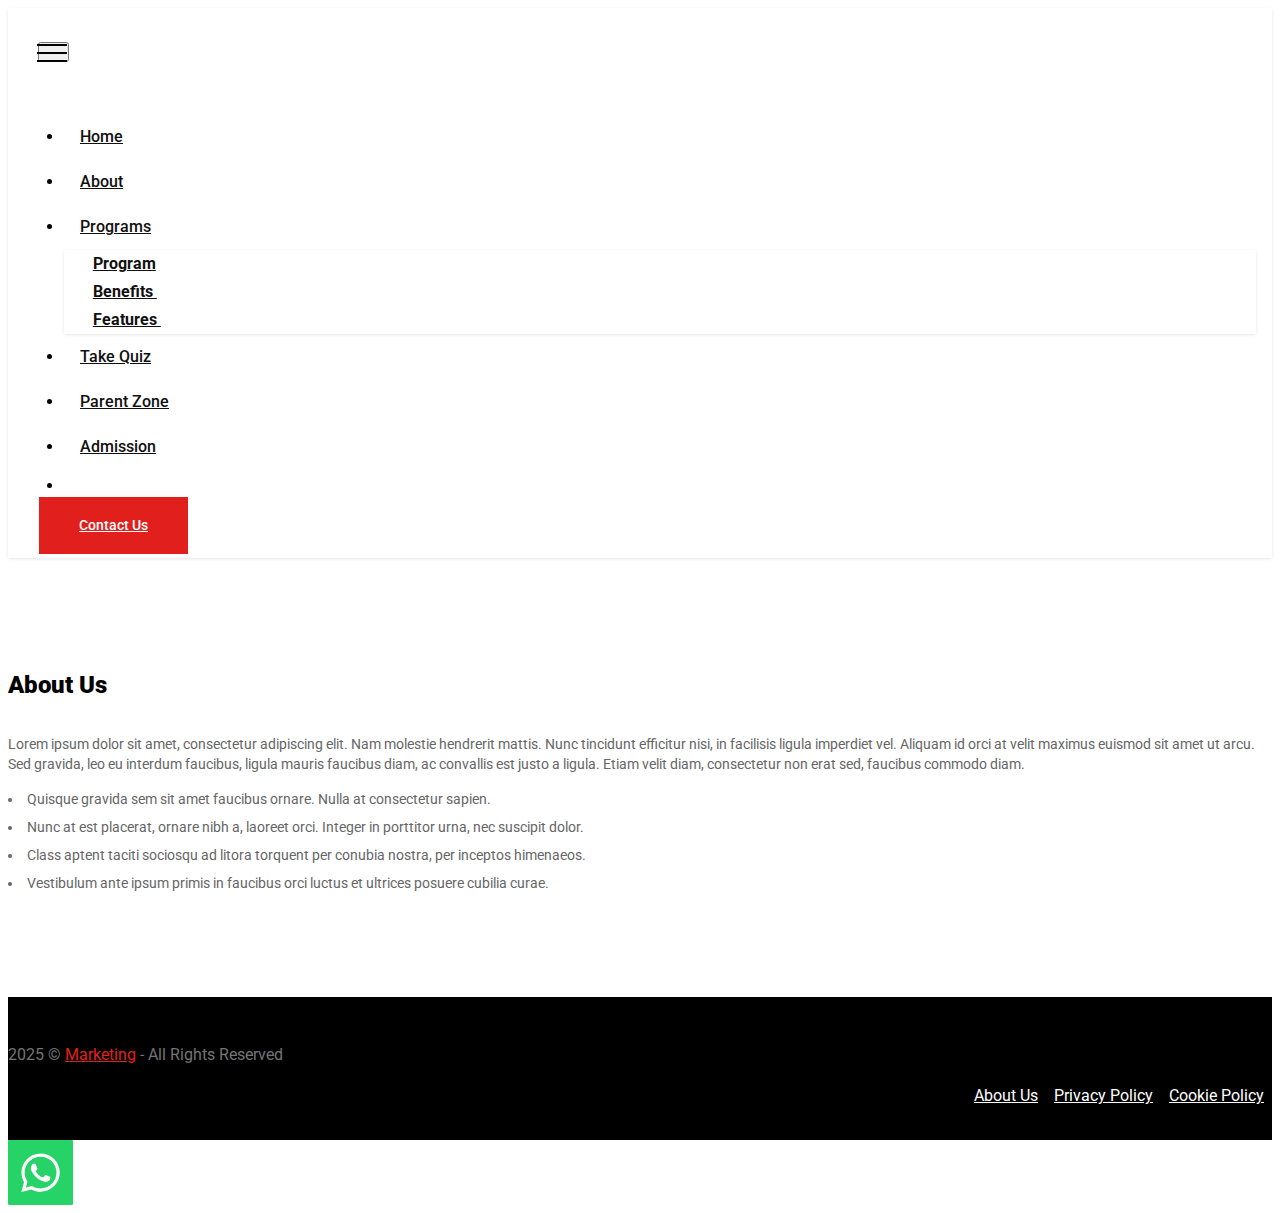
==== about.html @ 4c16ec76 "Add files via upload" ====
<!DOCTYPE html>
<html  >
<head>
  
  <meta charset="UTF-8">
  <meta http-equiv="X-UA-Compatible" content="IE=edge">
  
  <meta name="viewport" content="width=device-width, initial-scale=1, minimum-scale=1">
  <link rel="shortcut icon" href="assets/images/final-removebg-preview-524x77.png" type="image/x-icon">
  <meta name="description" content="">
  
  
  <title>About Us</title>
  <link rel="stylesheet" href="assets/tether/tether.min.css">
  <link rel="stylesheet" href="assets/bootstrap/css/bootstrap.min.css">
  <link rel="stylesheet" href="assets/bootstrap/css/bootstrap-grid.min.css">
  <link rel="stylesheet" href="assets/bootstrap/css/bootstrap-reboot.min.css">
  <link rel="stylesheet" href="assets/chatbutton/floating-wpp.css">
  <link rel="stylesheet" href="assets/dropdown/css/style.css">
  <link rel="stylesheet" href="assets/socicon/css/styles.css">
  <link rel="stylesheet" href="assets/theme/css/style.css">
  <link rel="preload" href="https://fonts.googleapis.com/css?family=Roboto:100,100i,300,300i,400,400i,500,500i,700,700i,900,900i&display=swap" as="style" onload="this.onload=null;this.rel='stylesheet'">
  <noscript><link rel="stylesheet" href="https://fonts.googleapis.com/css?family=Roboto:100,100i,300,300i,400,400i,500,500i,700,700i,900,900i&display=swap"></noscript>
  <link rel="preload" as="style" href="assets/mobirise/css/mbr-additional.css"><link rel="stylesheet" href="assets/mobirise/css/mbr-additional.css" type="text/css">
  
  
  
  

</head>
<body>
  
  <section class="menu menu1 cid-sQQaPU52h4" once="menu" id="menu1-y">
    

    <nav class="navbar navbar-dropdown navbar-expand-lg">
        <div class="container-fluid">
            <div class="navbar-brand">
                <span class="navbar-logo">
                    <a href="index.html#header1-w">
                        <img alt="" src="[data-uri]" style="height: 3rem;" loading="lazy" class="lazyload" data-src="assets/images/final-removebg-preview-524x77.png">
                    </a>
                </span>
                
            </div>
            <button aria-controls="navbarNavAltMarkup" aria-expanded="false" aria-label="Toggle navigation" class="navbar-toggler" data-target="#navbarSupportedContent" data-toggle="collapse" type="button">
                <div class="hamburger">
                    <span></span> <span></span> <span></span> <span></span>
                </div>
            </button>
            <div class="collapse navbar-collapse" id="navbarSupportedContent">
                <ul class="navbar-nav nav-dropdown nav-right" data-app-modern-menu="true"><li class="nav-item">
                        <a aria-expanded="false" class="nav-link link text-black text-primary display-7" href="index.html#header1-w">Home</a>
                    </li>
                    <li class="nav-item">
                        <a aria-expanded="false" class="nav-link link text-black text-primary display-7" href="about.html#content03-5">About</a>
                    </li>
                    <li class="nav-item dropdown">
                        <a aria-expanded="false" class="nav-link link text-black dropdown-toggle display-7" href="#" data-toggle="dropdown-submenu">Programs</a><div class="dropdown-menu"><a aria-expanded="false" class="text-black dropdown-item text-primary display-7" href="programms.html#features010-r">Program</a><a aria-expanded="false" class="text-black dropdown-item text-primary display-7" href="benefits.html#features6-s">Benefits&nbsp;</a><a aria-expanded="false" class="text-black dropdown-item text-primary display-7" href="Features.html#article9-x">Features&nbsp;</a></div>
                    </li>
                    <li class="nav-item">
                        <a aria-expanded="false" class="nav-link link text-black text-primary display-7" href="parent.html#mbr-popup-13">Take Quiz</a>
                    </li><li class="nav-item"><a aria-expanded="false" class="nav-link link text-black text-primary display-7" href="parent.html#formbuilder-z">Parent Zone</a></li><li class="nav-item"><a aria-expanded="false" class="nav-link link text-black text-primary display-7" href="admission.html#formbuilder-10">Admission</a></li><li class="nav-item"><a aria-expanded="false" class="nav-link link text-black display-7" href="#"></a></li></ul>
                <div class="mbr-buttons"><a class="btn btn-primary display-4" type="submit" href="contact.html#contacts01-9">Contact Us</a></div>
                
            </div>
        </div>
    </nav>
</section>

<section data-bs-version="5.1" class="article3 cid-sQPTf7HBDM" id="content03-5">
    
    <div class="container">
        <div class="row justify-content-center">
            <div class="col-md-12 col-lg-12">
                
                <h4 class="mbr-section-subtitle align-left mbr-fonts-style mb-4 display-5"><strong>About Us</strong></h4>
                <p class="mbr-text align-left mbr-fonts-style pb-3 display-4">
                    Lorem ipsum dolor sit amet, consectetur adipiscing elit. Nam molestie hendrerit mattis. Nunc
                    tincidunt efficitur nisi, in facilisis ligula imperdiet vel. Aliquam id orci at velit maximus
                    euismod sit amet ut arcu. Sed gravida, leo eu interdum faucibus, ligula mauris faucibus diam, ac
                    convallis est justo a ligula. Etiam velit diam, consectetur non erat sed, faucibus commodo diam.</p>
                <ul class="list align-left mbr-fonts-style display-4">
                    <li>Quisque gravida sem sit amet faucibus ornare. Nulla at consectetur sapien. </li>
                    <li>Nunc at est placerat, ornare nibh a, laoreet orci. Integer in porttitor urna, nec suscipit
                        dolor.</li>
                    <li> Class aptent taciti sociosqu ad litora torquent per conubia nostra, per inceptos himenaeos.
                    </li>
                    <li>Vestibulum ante ipsum primis in faucibus orci luctus et ultrices posuere cubilia curae.</li>
                </ul>
            </div>
        </div>
    </div>
</section>

<section class="footer1 studiom4_footer1 cid-sQQ591BFmH" once="footers" id="footer1-v">

	

	

	<div class="container">
		<div class="row">
			<div class="media-container-row mbr-white col-lg-12">
				<div class="row-copirayt col-sm-12 col-md-12 col-lg-6">
					<p class="mbr-text mb-0 mbr-fonts-style mbr-white align-left display-7">
						2025 © <a href="" class="link mbr-white">Marketing</a> - All Rights Reserved
					</p>
				</div>
				<div class="row-links col-md-12 col-lg-6">
					<ul class="foot-menu">
						
						
						
						
						
					<li class="foot-menu-item mbr-fonts-style display-7">
							<a class="text-white" href="#" target="_blank">About Us</a>
						</li><li class="foot-menu-item mbr-fonts-style display-7">
							<a class="text-white" href="#" target="_blank">Privacy Policy
							</a>
						</li><li class="foot-menu-item mbr-fonts-style display-7">
							<a class="text-white" href="#" target="_blank">Cookie Policy</a>
						</li></ul>
				</div>
			</div>
		</div>
	</div>
</section>


<script src="assets/web/assets/jquery/jquery.min.js"></script>
  <script src="assets/popper/popper.min.js"></script>
  <script src="assets/tether/tether.min.js"></script>
  <script src="assets/bootstrap/js/bootstrap.min.js"></script>
  <script src="assets/smoothscroll/smooth-scroll.js"></script>
  <script src="assets/chatbutton/floating-wpp.js"></script>
  <script src="assets/chatbutton/script.js"></script>
  <script src="assets/dropdown/js/nav-dropdown.js"></script>
  <script src="assets/dropdown/js/navbar-dropdown.js"></script>
  <script src="assets/touchswipe/jquery.touch-swipe.min.js"></script>
  <script src="assets/theme/js/script.js"></script>
  
  
  

<script>"use strict";if("loading"in HTMLImageElement.prototype){document.querySelectorAll('img[loading="lazy"],iframe[loading="lazy"]').forEach(e=>{e.src=e.dataset.src,e.style.paddingTop=100*e.getAttribute("data-aspectratio")+"%",e.style.height=0,e.onload=function(){e.removeAttribute("style")}})}else{const e=document.createElement("script");e.src="https://cdnjs.cloudflare.com/ajax/libs/lazysizes/5.1.2/lazysizes.min.js",document.body.appendChild(e)}</script>
<div id="chatbutton-wa" data-phone="+919112030025" data-showpopup="true" data-headertitle="👋 Chat with us on WhatsApp!" data-popupmessage="Hi!👋

Type a message here. It will go straight to our phone! 🔥

Ingenious TLA Team" data-placeholder="Type here" data-position="left" data-headercolor="#39847a" data-backgroundcolor="#e5ddd5" data-autoopentimeout="3" data-size="65px"><div class="floating-wpp-button" style="width: 65px; height: 65px;"><div class="floating-wpp-button-image"><!--?xml version="1.0" encoding="UTF-8" standalone="no"?--><svg xmlns="http://www.w3.org/2000/svg" xmlns:xlink="http://www.w3.org/1999/xlink" style="isolation:isolate" viewBox="0 0 800 800" width="65" height="65"><defs><clipPath id="_clipPath_A3g8G5hPEGG2L0B6hFCxamU4cc8rfqzQ"><rect width="800" height="800"></rect></clipPath></defs><g clip-path="url(#_clipPath_A3g8G5hPEGG2L0B6hFCxamU4cc8rfqzQ)"><g><path d=" M 787.59 800 L 12.41 800 C 5.556 800 0 793.332 0 785.108 L 0 14.892 C 0 6.667 5.556 0 12.41 0 L 787.59 0 C 794.444 0 800 6.667 800 14.892 L 800 785.108 C 800 793.332 794.444 800 787.59 800 Z " fill="rgb(37,211,102)"></path></g><g><path d=" M 508.558 450.429 C 502.67 447.483 473.723 433.24 468.325 431.273 C 462.929 429.308 459.003 428.328 455.078 434.22 C 451.153 440.114 439.869 453.377 436.434 457.307 C 433 461.236 429.565 461.729 423.677 458.78 C 417.79 455.834 398.818 449.617 376.328 429.556 C 358.825 413.943 347.008 394.663 343.574 388.768 C 340.139 382.873 343.207 379.687 346.155 376.752 C 348.804 374.113 352.044 369.874 354.987 366.436 C 357.931 362.999 358.912 360.541 360.875 356.614 C 362.837 352.683 361.857 349.246 360.383 346.299 C 358.912 343.352 347.136 314.369 342.231 302.579 C 337.451 291.099 332.597 292.654 328.983 292.472 C 325.552 292.301 321.622 292.265 317.698 292.265 C 313.773 292.265 307.394 293.739 301.996 299.632 C 296.6 305.527 281.389 319.772 281.389 348.752 C 281.389 377.735 302.487 405.731 305.431 409.661 C 308.376 413.592 346.949 473.062 406.015 498.566 C 420.062 504.634 431.03 508.256 439.581 510.969 C 453.685 515.451 466.521 514.818 476.666 513.302 C 487.978 511.613 511.502 499.06 516.409 485.307 C 521.315 471.55 521.315 459.762 519.842 457.307 C 518.371 454.851 514.446 453.377 508.558 450.429 Z  M 401.126 597.117 L 401.047 597.117 C 365.902 597.104 331.431 587.661 301.36 569.817 L 294.208 565.572 L 220.08 585.017 L 239.866 512.743 L 235.21 505.332 C 215.604 474.149 205.248 438.108 205.264 401.1 C 205.307 293.113 293.17 205.257 401.204 205.257 C 453.518 205.275 502.693 225.674 539.673 262.696 C 576.651 299.716 597.004 348.925 596.983 401.258 C 596.939 509.254 509.078 597.117 401.126 597.117 Z  M 567.816 234.565 C 523.327 190.024 464.161 165.484 401.124 165.458 C 271.24 165.458 165.529 271.161 165.477 401.085 C 165.46 442.617 176.311 483.154 196.932 518.892 L 163.502 641 L 288.421 608.232 C 322.839 627.005 361.591 636.901 401.03 636.913 L 401.126 636.913 L 401.127 636.913 C 530.998 636.913 636.717 531.2 636.77 401.274 C 636.794 338.309 612.306 279.105 567.816 234.565" fill-rule="evenodd" fill="rgb(255,255,255)"></path></g></g></svg></div></div></div>
 </body>
</html>
---- assets/mobirise/css/mbr-additional.css ----
body {
  font-family: Roboto;
}
.display-1 {
  font-family: 'Roboto', sans-serif;
  font-size: 4.9rem;
  font-weight: 800;
  letter-spacing: -2px;
}
.display-1 > .mbr-iconfont {
  font-size: 7.84rem;
}
.display-2 {
  font-family: 'Roboto', sans-serif;
  font-size: 3rem;
  line-height: 1.2;
  font-weight: 700;
}
.display-2 > .mbr-iconfont {
  font-size: 4.8rem;
}
.display-4 {
  font-family: 'Roboto', sans-serif;
  font-size: 0.9rem;
  line-height: 1.4;
  font-weight: 400;
}
.display-4 > .mbr-iconfont {
  font-size: 1.44rem;
}
.display-5 {
  font-family: 'Roboto', sans-serif;
  font-size: 1.5rem;
  line-height: 1.4;
}
.display-5 > .mbr-iconfont {
  font-size: 2.4rem;
}
.display-7 {
  font-family: 'Roboto', sans-serif;
  font-size: 1rem;
  line-height: 1.5;
}
.display-7 > .mbr-iconfont {
  font-size: 1.6rem;
}
/* ---- Fluid typography for mobile devices ---- */
/* 1.4 - font scale ratio ( bootstrap == 1.42857 ) */
/* 100vw - current viewport width */
/* (48 - 20)  48 == 48rem == 768px, 20 == 20rem == 320px(minimal supported viewport) */
/* 0.65 - min scale variable, may vary */
@media (max-width: 768px) {
  .display-1 {
    font-size: 3.92rem;
    font-size: calc( 2.365rem + (4.9 - 2.365) * ((100vw - 20rem) / (48 - 20)));
    line-height: calc( 1.4 * (2.365rem + (4.9 - 2.365) * ((100vw - 20rem) / (48 - 20))));
  }
  .display-2 {
    font-size: 2.4rem;
    font-size: calc( 1.7rem + (3 - 1.7) * ((100vw - 20rem) / (48 - 20)));
    line-height: calc( 1.4 * (1.7rem + (3 - 1.7) * ((100vw - 20rem) / (48 - 20))));
  }
  .display-4 {
    font-size: 0.72rem;
    font-size: calc( 0.965rem + (0.9 - 0.965) * ((100vw - 20rem) / (48 - 20)));
    line-height: calc( 1.4 * (0.965rem + (0.9 - 0.965) * ((100vw - 20rem) / (48 - 20))));
  }
  .display-5 {
    font-size: 1.2rem;
    font-size: calc( 1.175rem + (1.5 - 1.175) * ((100vw - 20rem) / (48 - 20)));
    line-height: calc( 1.4 * (1.175rem + (1.5 - 1.175) * ((100vw - 20rem) / (48 - 20))));
  }
}
/* Buttons */
.btn {
  padding: 1.25rem 2.5rem;
  border-radius: 0px;
}
.btn-sm {
  padding: 0.6rem 1.5rem;
  border-radius: 0px;
}
.btn-md {
  padding: 1rem 2.6rem;
  border-radius: 0px;
}
.btn-lg {
  padding: 1.2rem 3.2rem;
  border-radius: 6px;
}
.bg-primary {
  background-color: #e1201d !important;
}
.bg-success {
  background-color: #f7ed4a !important;
}
.bg-info {
  background-color: #82786e !important;
}
.bg-warning {
  background-color: #879a9f !important;
}
.bg-danger {
  background-color: #ff497c !important;
}
.btn-primary,
.btn-primary:active {
  background-color: #e1201d !important;
  border-color: #e1201d !important;
  color: #ffffff !important;
}
.btn-primary:hover,
.btn-primary:focus,
.btn-primary.focus,
.btn-primary.active {
  color: #ffffff !important;
  background-color: #9d1614 !important;
  border-color: #9d1614 !important;
}
.btn-primary.disabled,
.btn-primary:disabled {
  color: #ffffff !important;
  background-color: #9d1614 !important;
  border-color: #9d1614 !important;
}
.btn-secondary,
.btn-secondary:active {
  background-color: #7e7e7e !important;
  border-color: #7e7e7e !important;
  color: #ffffff !important;
}
.btn-secondary:hover,
.btn-secondary:focus,
.btn-secondary.focus,
.btn-secondary.active {
  color: #ffffff !important;
  background-color: #585858 !important;
  border-color: #585858 !important;
}
.btn-secondary.disabled,
.btn-secondary:disabled {
  color: #ffffff !important;
  background-color: #585858 !important;
  border-color: #585858 !important;
}
.btn-info,
.btn-info:active {
  background-color: #82786e !important;
  border-color: #82786e !important;
  color: #ffffff !important;
}
.btn-info:hover,
.btn-info:focus,
.btn-info.focus,
.btn-info.active {
  color: #ffffff !important;
  background-color: #59524b !important;
  border-color: #59524b !important;
}
.btn-info.disabled,
.btn-info:disabled {
  color: #ffffff !important;
  background-color: #59524b !important;
  border-color: #59524b !important;
}
.btn-success,
.btn-success:active {
  background-color: #f7ed4a !important;
  border-color: #f7ed4a !important;
  color: #3f3c03 !important;
}
.btn-success:hover,
.btn-success:focus,
.btn-success.focus,
.btn-success.active {
  color: #3f3c03 !important;
  background-color: #eadd0a !important;
  border-color: #eadd0a !important;
}
.btn-success.disabled,
.btn-success:disabled {
  color: #3f3c03 !important;
  background-color: #eadd0a !important;
  border-color: #eadd0a !important;
}
.btn-warning,
.btn-warning:active {
  background-color: #879a9f !important;
  border-color: #879a9f !important;
  color: #ffffff !important;
}
.btn-warning:hover,
.btn-warning:focus,
.btn-warning.focus,
.btn-warning.active {
  color: #ffffff !important;
  background-color: #617479 !important;
  border-color: #617479 !important;
}
.btn-warning.disabled,
.btn-warning:disabled {
  color: #ffffff !important;
  background-color: #617479 !important;
  border-color: #617479 !important;
}
.btn-danger,
.btn-danger:active {
  background-color: #ff497c !important;
  border-color: #ff497c !important;
  color: #ffffff !important;
}
.btn-danger:hover,
.btn-danger:focus,
.btn-danger.focus,
.btn-danger.active {
  color: #ffffff !important;
  background-color: #fb0046 !important;
  border-color: #fb0046 !important;
}
.btn-danger.disabled,
.btn-danger:disabled {
  color: #ffffff !important;
  background-color: #fb0046 !important;
  border-color: #fb0046 !important;
}
.btn-white {
  color: #333333 !important;
}
.btn-white,
.btn-white:active {
  background-color: #ffffff !important;
  border-color: #ffffff !important;
  color: #808080 !important;
}
.btn-white:hover,
.btn-white:focus,
.btn-white.focus,
.btn-white.active {
  color: #808080 !important;
  background-color: #d9d9d9 !important;
  border-color: #d9d9d9 !important;
}
.btn-white.disabled,
.btn-white:disabled {
  color: #808080 !important;
  background-color: #d9d9d9 !important;
  border-color: #d9d9d9 !important;
}
.btn-black,
.btn-black:active {
  background-color: #333333 !important;
  border-color: #333333 !important;
  color: #ffffff !important;
}
.btn-black:hover,
.btn-black:focus,
.btn-black.focus,
.btn-black.active {
  color: #ffffff !important;
  background-color: #0d0d0d !important;
  border-color: #0d0d0d !important;
}
.btn-black.disabled,
.btn-black:disabled {
  color: #ffffff !important;
  background-color: #0d0d0d !important;
  border-color: #0d0d0d !important;
}
.btn-primary-outline,
.btn-primary-outline:active {
  background: none;
  border-color: #871311;
  color: #871311;
}
.btn-primary-outline:hover,
.btn-primary-outline:focus,
.btn-primary-outline.focus,
.btn-primary-outline.active {
  color: #ffffff;
  background-color: #e1201d;
  border-color: #e1201d;
}
.btn-primary-outline.disabled,
.btn-primary-outline:disabled {
  color: #ffffff !important;
  background-color: #e1201d !important;
  border-color: #e1201d !important;
}
.btn-secondary-outline,
.btn-secondary-outline:active {
  background: none;
  border-color: #4b4b4b;
  color: #4b4b4b;
}
.btn-secondary-outline:hover,
.btn-secondary-outline:focus,
.btn-secondary-outline.focus,
.btn-secondary-outline.active {
  color: #ffffff;
  background-color: #7e7e7e;
  border-color: #7e7e7e;
}
.btn-secondary-outline.disabled,
.btn-secondary-outline:disabled {
  color: #ffffff !important;
  background-color: #7e7e7e !important;
  border-color: #7e7e7e !important;
}
.btn-info-outline,
.btn-info-outline:active {
  background: none;
  border-color: #4b453f;
  color: #4b453f;
}
.btn-info-outline:hover,
.btn-info-outline:focus,
.btn-info-outline.focus,
.btn-info-outline.active {
  color: #ffffff;
  background-color: #82786e;
  border-color: #82786e;
}
.btn-info-outline.disabled,
.btn-info-outline:disabled {
  color: #ffffff !important;
  background-color: #82786e !important;
  border-color: #82786e !important;
}
.btn-success-outline,
.btn-success-outline:active {
  background: none;
  border-color: #d2c609;
  color: #d2c609;
}
.btn-success-outline:hover,
.btn-success-outline:focus,
.btn-success-outline.focus,
.btn-success-outline.active {
  color: #3f3c03;
  background-color: #f7ed4a;
  border-color: #f7ed4a;
}
.btn-success-outline.disabled,
.btn-success-outline:disabled {
  color: #3f3c03 !important;
  background-color: #f7ed4a !important;
  border-color: #f7ed4a !important;
}
.btn-warning-outline,
.btn-warning-outline:active {
  background: none;
  border-color: #55666b;
  color: #55666b;
}
.btn-warning-outline:hover,
.btn-warning-outline:focus,
.btn-warning-outline.focus,
.btn-warning-outline.active {
  color: #ffffff;
  background-color: #879a9f;
  border-color: #879a9f;
}
.btn-warning-outline.disabled,
.btn-warning-outline:disabled {
  color: #ffffff !important;
  background-color: #879a9f !important;
  border-color: #879a9f !important;
}
.btn-danger-outline,
.btn-danger-outline:active {
  background: none;
  border-color: #e2003f;
  color: #e2003f;
}
.btn-danger-outline:hover,
.btn-danger-outline:focus,
.btn-danger-outline.focus,
.btn-danger-outline.active {
  color: #ffffff;
  background-color: #ff497c;
  border-color: #ff497c;
}
.btn-danger-outline.disabled,
.btn-danger-outline:disabled {
  color: #ffffff !important;
  background-color: #ff497c !important;
  border-color: #ff497c !important;
}
.btn-black-outline,
.btn-black-outline:active {
  background: none;
  border-color: #000000;
  color: #000000;
}
.btn-black-outline:hover,
.btn-black-outline:focus,
.btn-black-outline.focus,
.btn-black-outline.active {
  color: #ffffff;
  background-color: #333333;
  border-color: #333333;
}
.btn-black-outline.disabled,
.btn-black-outline:disabled {
  color: #ffffff !important;
  background-color: #333333 !important;
  border-color: #333333 !important;
}
.btn-white-outline,
.btn-white-outline:active,
.btn-white-outline.active {
  background: none;
  border-color: #ffffff;
  color: #ffffff;
}
.btn-white-outline:hover,
.btn-white-outline:focus,
.btn-white-outline.focus {
  color: #333333;
  background-color: #ffffff;
  border-color: #ffffff;
}
.text-primary {
  color: #e1201d !important;
}
.text-secondary {
  color: #7e7e7e !important;
}
.text-success {
  color: #f7ed4a !important;
}
.text-info {
  color: #82786e !important;
}
.text-warning {
  color: #879a9f !important;
}
.text-danger {
  color: #ff497c !important;
}
.text-white {
  color: #ffffff !important;
}
.text-black {
  color: #101010 !important;
}
a.text-primary:hover,
a.text-primary:focus {
  color: #871311 !important;
}
a.text-secondary:hover,
a.text-secondary:focus {
  color: #4b4b4b !important;
}
a.text-success:hover,
a.text-success:focus {
  color: #d2c609 !important;
}
a.text-info:hover,
a.text-info:focus {
  color: #4b453f !important;
}
a.text-warning:hover,
a.text-warning:focus {
  color: #55666b !important;
}
a.text-danger:hover,
a.text-danger:focus {
  color: #ff497c !important;
}
a.text-white:hover,
a.text-white:focus {
  color: #ffffff !important;
}
.alert-success {
  background-color: #70c770;
}
.alert-info {
  background-color: #82786e;
}
.alert-warning {
  background-color: #879a9f;
}
.alert-danger {
  background-color: #ff497c;
}
.mbr-section-btn a.btn:not(.btn-form):hover,
.mbr-section-btn a.btn:not(.btn-form):focus {
  box-shadow: none !important;
}
.mbr-gallery-filter li.active .btn {
  background-color: #e1201d;
  border-color: #e1201d;
  color: #ffffff;
}
.mbr-gallery-filter li.active .btn:focus {
  box-shadow: none;
}
a,
a:hover {
  color: #e1201d;
}
.mbr-plan-header.bg-primary .mbr-plan-subtitle,
.mbr-plan-header.bg-primary .mbr-plan-price-desc {
  color: #f9d2d1;
}
.mbr-plan-header.bg-success .mbr-plan-subtitle,
.mbr-plan-header.bg-success .mbr-plan-price-desc {
  color: #ffffff;
}
.mbr-plan-header.bg-info .mbr-plan-subtitle,
.mbr-plan-header.bg-info .mbr-plan-price-desc {
  color: #beb8b2;
}
.mbr-plan-header.bg-warning .mbr-plan-subtitle,
.mbr-plan-header.bg-warning .mbr-plan-price-desc {
  color: #ced6d8;
}
.mbr-plan-header.bg-danger .mbr-plan-subtitle,
.mbr-plan-header.bg-danger .mbr-plan-price-desc {
  color: #ffffff;
}
/* Scroll to top button*/
.scrollToTop_wraper {
  display: none;
}
.form-control {
  font-family: 'Roboto', sans-serif;
  font-size: 1rem;
  line-height: 1.5;
}
.form-control > .mbr-iconfont {
  font-size: 1.6rem;
}
blockquote {
  border-color: #e1201d;
}
/* Forms */
.mbr-form .btn {
  margin: .4rem 0;
}
.jq-selectbox li:hover,
.jq-selectbox li.selected {
  background-color: #e1201d;
  color: #ffffff;
}
.jq-selectbox .jq-selectbox__trigger-arrow,
.jq-number__spin.minus:after,
.jq-number__spin.plus:after {
  transition: 0.4s;
  border-top-color: gray !important;
  border-bottom-color: gray !important;
}
.jq-selectbox:hover .jq-selectbox__trigger-arrow,
.jq-number__spin.minus:hover:after,
.jq-number__spin.plus:hover:after {
  border-top-color: #e1201d;
  border-bottom-color: #e1201d;
}
.xdsoft_datetimepicker .xdsoft_calendar td.xdsoft_default,
.xdsoft_datetimepicker .xdsoft_calendar td.xdsoft_current,
.xdsoft_datetimepicker .xdsoft_timepicker .xdsoft_time_box > div > div.xdsoft_current {
  color: #ffffff !important;
  background-color: #e1201d !important;
  box-shadow: none !important;
}
.xdsoft_datetimepicker .xdsoft_calendar td:hover,
.xdsoft_datetimepicker .xdsoft_timepicker .xdsoft_time_box > div > div:hover {
  color: #ffffff !important;
  background: #7e7e7e !important;
  box-shadow: none !important;
}
.lazy-bg {
  background-image: none !important;
}
.lazy-placeholder:not(section),
.lazy-none {
  display: block;
  position: relative;
  padding-bottom: 56.25%;
  width: 100%;
  height: auto;
}
iframe.lazy-placeholder,
.lazy-placeholder:after {
  content: '';
  position: absolute;
  width: 200px;
  height: 200px;
  background: transparent no-repeat center;
  background-size: contain;
  top: 50%;
  left: 50%;
  transform: translateX(-50%) translateY(-50%);
  background-image: url("data:image/svg+xml;charset=UTF-8,%3csvg width='32' height='32' viewBox='0 0 64 64' xmlns='http://www.w3.org/2000/svg' stroke='%23e1201d' %3e%3cg fill='none' fill-rule='evenodd'%3e%3cg transform='translate(16 16)' stroke-width='2'%3e%3ccircle stroke-opacity='.5' cx='16' cy='16' r='16'/%3e%3cpath d='M32 16c0-9.94-8.06-16-16-16'%3e%3canimateTransform attributeName='transform' type='rotate' from='0 16 16' to='360 16 16' dur='1s' repeatCount='indefinite'/%3e%3c/path%3e%3c/g%3e%3c/g%3e%3c/svg%3e");
}
section.lazy-placeholder:after {
  opacity: 0.5;
}
hr {
  border: none;
  background-color: #ff497c;
  height: 3px;
  width: 72px;
  position: absolute;
  top: -3.5rem;
  display: inline-block;
}
.line-title {
  width: 40px;
  height: 2px;
  background-color: #ff497c;
  margin-bottom: 1.2rem;
  display: inline-block;
}
.line-title-big {
  width: 72px;
  height: 3px;
  background-color: #ff497c;
  margin-bottom: 2rem;
  display: inline-block;
}
.vertical-line:before {
  content: '';
  background-color: #ff497c;
  height: 60px;
  width: 2px;
  position: absolute;
  top: -30px;
  left: 50%;
}
.mbr-section-btn .btn-danger,
.btn-warning,
.btn-white,
.btn-black,
.btn-secondary,
.btn-primary,
.btn-info,
.btn-success {
  position: relative;
  background-color: #ffffff;
  transform: perspective(1px) translateZ(0);
  transition: all 0.3s ease-in-out !important;
}
.mbr-section-btn .btn::before {
  content: "";
  position: absolute;
  z-index: -1;
  top: 0;
  left: 0;
  right: 0;
  bottom: 0;
  transform: scaleX(0);
  transform-origin: 50% 0;
  transition-property: transform;
  transition: 0.6s;
  transition-timing-function: cubic-bezier(0.17, 0.67, 0, 1.01);
  transform-origin: 0% 50%;
}
.btn-white {
  color: #ff497c !important;
}
.btn-danger:hover {
  color: #ff497c !important;
}
.btn-warning:hover {
  color: #879a9f !important;
}
.btn-success:hover {
  color: #f7ed4a !important;
}
.btn-info:hover {
  color: #82786e !important;
}
.btn-black:hover {
  color: #000000 !important;
}
.btn-white:hover {
  color: #000000 !important;
}
.btn-secondary:hover {
  color: #7e7e7e !important;
}
.btn-primary:hover {
  color: #e1201d !important;
}
.btn:hover::before {
  background-color: #ffffff;
  transform: scaleX(1);
}
.btn-white {
  color: #ff497c !important;
}
.mbr-section-btn .btn-danger-outline {
  border-color: #ff497c;
}
.mbr-section-btn .btn-danger-outline,
.btn-warning-outline,
.btn-white-outline,
.btn-black-outline,
.btn-secondary-outline,
.btn-primary-outline,
.btn-info-outline,
.btn-success-outline {
  position: relative;
  background-color: transparent !important;
  transform: perspective(1px) translateZ(0);
  transition: all 0.3s ease-in-out !important;
}
.btn-danger-outline {
  color: #ffffff !important;
}
.btn-secondary-outline:hover::before {
  background-color: #7e7e7e !important;
}
.btn-success-outline:hover::before {
  background-color: #f7ed4a !important;
}
.btn-info-outline:hover::before {
  background-color: #82786e !important;
}
.btn-primary-outline:hover::before {
  background-color: #e1201d !important;
}
.btn-white-outline:hover::before {
  background-color: #ffffff !important;
}
.btn-black-outline:hover::before {
  background-color: #000000 !important;
}
.btn-black-outline:hover::before {
  background-color: #879a9f !important;
}
.btn-danger-outline:hover::before {
  background-color: #ff497c !important;
}
.cid-rRBKNNng2r {
  padding-top: 240px;
  padding-bottom: 0px;
  background-image: url("../../../assets/images/ezgif.com-gif-maker-7.gif");
}
.cid-rRBKNNng2r .mbr-iconfont {
  color: #ff497c;
  font-size: 3rem;
  transition: 0.7s;
}
.cid-rRBKNNng2r .card-inner {
  background-color: #1f2732;
  transition: 0.7s;
  z-index: 10;
}
.cid-rRBKNNng2r .btn {
  margin-left: 0rem;
}
.cid-rRBKNNng2r .row {
  padding-bottom: 8rem;
}
.cid-rRBKNNng2r .link {
  margin: 0;
}
.cid-rRBKNNng2r .card-title {
  position: relative;
  margin-bottom: 1.3rem;
  padding-bottom: 0.5rem;
}
.cid-rRBKNNng2r .card-title:after {
  position: absolute;
  content: '';
  bottom: 0px;
  left: 0;
  right: 0;
  width: 40px;
  height: 2px;
  background: #ff497c;
  transition: 0.7s;
}
.cid-rRBKNNng2r .card-img {
  margin-bottom: 3.2rem;
}
.cid-rRBKNNng2r .link a {
  position: relative;
  letter-spacing: 2px;
}
.cid-rRBKNNng2r .card:hover .card-inner {
  background-color: #ff497c;
  box-shadow: 0px 10px 50px 10px rgba(0, 0, 0, 0.3);
}
.cid-rRBKNNng2r .card:hover .mbr-iconfont {
  color: #ffffff !important;
}
.cid-rRBKNNng2r .card:hover .card-title:after {
  background: #fff;
}
.cid-rRBKNNng2r .media-container-row {
  align-items: flex-end;
}
.cid-rRBKNNng2r .mbr-section-title {
  margin-bottom: 1.5rem;
}
@media (max-width: 767px) {
  .cid-rRBKNNng2r .card {
    padding: 0;
    margin-bottom: 2rem;
  }
  .cid-rRBKNNng2r .card-inner {
    padding: 3rem 1rem;
  }
}
@media (min-width: 767px) {
  .cid-rRBKNNng2r .card-inner {
    padding: 3.4rem 2.5rem 3.6rem;
  }
}
@media (min-width: 767px) and (max-width: 992px) {
  .cid-rRBKNNng2r .card {
    margin-bottom: 2rem;
  }
  .cid-rRBKNNng2r .row {
    padding-left: 1rem;
    padding-right: 1rem;
  }
}
@media (min-width: 992px) {
  .cid-rRBKNNng2r .row {
    padding-left: 1rem;
    padding-right: 1rem;
  }
}
.cid-rRBKNNng2r .card {
  position: relative;
}
.cid-rRBKNNng2r .card-3::after {
  content: "";
  background-color: #ff497c;
  height: 70px;
  width: 97%;
  position: absolute;
  bottom: -20px;
  z-index: 1;
}
.cid-rRBKNNng2r .card:first-child .card-inner {
  background-color: #ff497c;
}
.cid-rRBKNNng2r .card:first-child .card-inner .mbr-iconfont {
  color: #fff;
}
.cid-rRBKNNng2r .card:first-child .card-inner .card-title:after {
  background: #fff;
}
.cid-rRBL3bEAXX {
  padding-top: 105px;
  padding-bottom: 15px;
  background-color: #ffffff;
}
@media (max-width: 767px) {
  .cid-rRBL3bEAXX h2 {
    margin-bottom: 1rem;
  }
  .cid-rRBL3bEAXX .wrapper {
    display: flex;
    flex-direction: column;
  }
  .cid-rRBL3bEAXX .mbr-section-btn {
    margin-left: 1px;
    margin-top: 1rem;
  }
}
@media (max-width: 767px) and (min-width: 992px) {
  .cid-rRBL3bEAXX .container-column {
    text-align: center;
  }
}
@media (min-width: 767px) {
  .cid-rRBL3bEAXX .wrapper {
    display: flex;
    justify-content: space-between;
    padding: 0 1rem;
  }
  .cid-rRBL3bEAXX .container {
    position: relative;
  }
  .cid-rRBL3bEAXX h2 {
    margin: 0;
  }
}
.cid-rRBL3bEAXX .btn {
  margin: 0;
  position: relative;
  padding: 0.7rem 2.4rem;
  color: #101010 !important;
}
.cid-rRBL3bEAXX hr {
  width: 40px;
  height: 2px;
  top: -2.6rem;
}
.cid-rRBL3bEAXX .mbr-section-subtitle {
  color: #ff497c;
}
.cid-rRBL3bEAXX .btn:hover {
  color: #ffffff !important;
}
.cid-rRBL3wqsF3 {
  padding-top: 45px;
  padding-bottom: 0px;
  background-color: #ffffff;
}
.cid-rRBL3wqsF3 .mbr-text {
  color: #767676;
}
.cid-rRBL3wqsF3 .icon-1 {
  color: #1f2732;
  font-size: 3.5rem;
}
.cid-rRBL3wqsF3 .icon-arrow {
  color: #7e7e7e;
  font-size: 1.8rem !important;
}
.cid-rRBL3wqsF3 .link {
  margin: 0;
  transition: 400ms cubic-bezier(0.17, 0.67, 0, 1.01);
}
@media (min-width: 767px) {
  .cid-rRBL3wqsF3 .card {
    display: flex;
    flex-direction: row;
    align-items: center;
  }
  .cid-rRBL3wqsF3 .row {
    margin: 0;
  }
}
@media (max-width: 767px) {
  .cid-rRBL3wqsF3 .link a:after {
    right: 0;
    margin: auto;
  }
}
.cid-rRBL3wqsF3 .row {
  justify-content: center;
}
@media (max-width: 992px) {
  .cid-rRBL3wqsF3 .card {
    margin-bottom: 2rem;
  }
}
.cid-rRBL3wqsF3 .text-link {
  font-weight: 800 !important;
}
.cid-rRBL3wqsF3 .card-inner {
  width: 100%;
  display: flex;
  align-items: center;
  justify-content: space-between;
  background-color: #f3f3f3;
  padding: 2rem 1.8rem;
  position: relative;
  overflow: hidden;
}
.cid-rRBL3wqsF3 .card-img {
  opacity: 0;
  left: -40px;
  top: 20%;
  position: absolute;
  transition: 400ms cubic-bezier(0.17, 0.67, 0, 1.01);
}
.cid-rRBL3wqsF3 .card-icon {
  display: flex;
  transition: 400ms cubic-bezier(0.17, 0.67, 0, 1.01);
}
.cid-rRBL3wqsF3 .card:hover .card-inner {
  background-color: #ff497c;
}
.cid-rRBL3wqsF3 .card:hover .icon-arrow {
  color: #fff;
}
.cid-rRBL3wqsF3 .card:hover .text-link {
  color: #fff !important;
}
.cid-rRBL3wqsF3 .card:hover .card-img {
  opacity: 1;
  left: -10px;
}
.cid-rRBL3wqsF3 .card:hover .link {
  transform: translateX(42px);
}
.cid-rRBL3wqsF3 .card:hover .card-icon {
  transform: translateX(10px);
}
.cid-rRBL3wqsF3 h5 {
  color: #101010;
  font-weight: 800;
}
.cid-rRBL3MTgdC {
  padding-top: 30px;
  padding-bottom: 45px;
  background-color: #ffffff;
}
.cid-rRBL3MTgdC .mbr-text {
  color: #767676;
}
.cid-rRBL3MTgdC .icon-1 {
  color: #1f2732;
  font-size: 3.5rem;
}
.cid-rRBL3MTgdC .icon-arrow {
  color: #7e7e7e;
  font-size: 1.8rem !important;
}
.cid-rRBL3MTgdC .link {
  margin: 0;
  transition: 400ms cubic-bezier(0.17, 0.67, 0, 1.01);
}
@media (min-width: 767px) {
  .cid-rRBL3MTgdC .card {
    display: flex;
    flex-direction: row;
    align-items: center;
  }
  .cid-rRBL3MTgdC .row {
    margin: 0;
  }
}
@media (max-width: 767px) {
  .cid-rRBL3MTgdC .link a:after {
    right: 0;
    margin: auto;
  }
}
.cid-rRBL3MTgdC .row {
  justify-content: center;
}
@media (max-width: 992px) {
  .cid-rRBL3MTgdC .card {
    margin-bottom: 2rem;
  }
}
.cid-rRBL3MTgdC .text-link {
  font-weight: 800 !important;
}
.cid-rRBL3MTgdC .card-inner {
  width: 100%;
  display: flex;
  align-items: center;
  justify-content: space-between;
  background-color: #f3f3f3;
  padding: 2rem 1.8rem;
  position: relative;
  overflow: hidden;
}
.cid-rRBL3MTgdC .card-img {
  opacity: 0;
  left: -40px;
  top: 20%;
  position: absolute;
  transition: 400ms cubic-bezier(0.17, 0.67, 0, 1.01);
}
.cid-rRBL3MTgdC .card-icon {
  display: flex;
  transition: 400ms cubic-bezier(0.17, 0.67, 0, 1.01);
}
.cid-rRBL3MTgdC .card:hover .card-inner {
  background-color: #ff497c;
}
.cid-rRBL3MTgdC .card:hover .icon-arrow {
  color: #fff;
}
.cid-rRBL3MTgdC .card:hover .text-link {
  color: #fff !important;
}
.cid-rRBL3MTgdC .card:hover .card-img {
  opacity: 1;
  left: -10px;
}
.cid-rRBL3MTgdC .card:hover .link {
  transform: translateX(42px);
}
.cid-rRBL3MTgdC .card:hover .card-icon {
  transform: translateX(10px);
}
.cid-rRBL3MTgdC h5 {
  color: #101010;
  font-weight: 800;
}
.cid-sQPQwue8Fo {
  padding-top: 45px;
  padding-bottom: 45px;
  background-color: #ffffff;
}
.cid-sQPQwue8Fo .mbr-text {
  color: #767676;
}
.cid-sQPQwue8Fo .mbr-iconfont {
  color: #e9204f;
  font-size: 3rem;
  transition: 0.3s;
}
.cid-sQPQwue8Fo .link {
  margin: 0;
}
.cid-sQPQwue8Fo .link a {
  position: relative;
  letter-spacing: 2px;
}
.cid-sQPQwue8Fo .row {
  justify-content: center;
}
@media (max-width: 992px) {
  .cid-sQPQwue8Fo .card {
    margin-bottom: 3rem;
  }
}
.cid-sQPQwue8Fo .card-img {
  margin-bottom: 1rem;
}
@media (min-width: 992px) {
  .cid-sQPQwue8Fo .row {
    padding: 0 1rem;
  }
}
.cid-sQPQwue8Fo .card-inner {
  transition: 0.3s;
  border-bottom: 3px solid;
  border-color: rgba(233, 32, 79, 0);
  padding: 2.2rem 1.4rem;
  box-shadow: 0px 30px 60px 0px rgba(0, 0, 0, 0);
}
.cid-sQPQwue8Fo .card-title {
  transition: 0.3s;
}
.cid-sQPQwue8Fo .card:hover .card-inner {
  border-bottom: 3px solid #e9204f;
  box-shadow: 0px 30px 60px 0px rgba(0, 0, 0, 0.12);
}
.cid-sQPQwue8Fo .card:hover .card-title {
  color: #ff497c;
}
.cid-sQPQwue8Fo .card:hover .mbr-iconfont {
  color: #000000;
}
@media (min-width: 767px) {
  .cid-sQPQwue8Fo .row {
    margin: 0;
  }
}
.cid-sQPREdJOCl {
  padding-top: 75px;
  padding-bottom: 75px;
  background-color: #ffffff;
}
.cid-sQPREdJOCl .mbr-overlay {
  background-color: #ffffff;
  opacity: 0.4;
}
.cid-sQPREdJOCl h4 {
  margin-bottom: 30px;
  font-weight: 600;
}
.cid-sQPREdJOCl textarea,
.cid-sQPREdJOCl input {
  padding: 16px;
  margin-bottom: 30px;
  border: 1px solid #e9e9e9 !important;
  box-shadow: none;
  background-color: rgba(214, 214, 214, 0.15);
  border-radius: 2px;
}
.cid-sQPREdJOCl .form-control:hover {
  border: 1px solid #e9e9e9 !important;
  box-shadow: none;
}
.cid-sQPREdJOCl .form-control:focus {
  border: 1px solid #e9e9e9 !important;
  background-color: rgba(214, 214, 214, 0.15);
  box-shadow: none;
}
.cid-sQPREdJOCl .btn {
  padding-top: 14px;
  padding-bottom: 14px;
  font-weight: 500;
  border-radius: 3px;
}
.cid-sQPREdJOCl .form-group {
  margin-bottom: 0px;
}
.cid-sQPREdJOCl H4 {
  color: #272727;
  text-align: center;
}
.cid-sQQ591BFmH {
  padding-top: 30px;
  padding-bottom: 30px;
  background-color: #000000;
}
.cid-sQQ591BFmH .media-container-row {
  align-items: center;
}
.cid-sQQ591BFmH .media-container-row .foot-menu {
  list-style: none;
  display: flex;
  flex-wrap: wrap;
  padding: 0;
  margin-bottom: 0;
}
.cid-sQQ591BFmH .media-container-row .foot-menu li {
  padding: 0 1rem 1rem 1rem;
}
.cid-sQQ591BFmH .media-container-row .foot-menu li p {
  margin: 0;
}
.cid-sQQ591BFmH .foot-menu li {
  padding: 0.1rem 0rem !important;
  position: relative;
  margin: 0 0.5rem;
}
.cid-sQQ591BFmH .foot-menu-item {
  transform: 0.2s;
}
.cid-sQQ591BFmH .foot-menu-item:hover a {
  color: #ff497c !important;
}
.cid-sQQ591BFmH .foot-menu-item::before {
  content: '';
  position: absolute;
  bottom: 0;
  left: 0;
  background-color: #ffffff;
  width: 0;
  height: 1px;
  -webkit-transition: 700ms cubic-bezier(0.17, 0.67, 0, 1.01);
  -o-transition: 700ms cubic-bezier(0.17, 0.67, 0, 1.01);
  transition: 700ms cubic-bezier(0.17, 0.67, 0, 1.01);
}
.cid-sQQ591BFmH .foot-menu-item:hover::before {
  width: 60px;
  background-color: #ff497c;
}
.cid-sQQ591BFmH .mbr-text {
  color: #747474;
}
@media (max-width: 992px) {
  .cid-sQQ591BFmH .foot-menu {
    justify-content: center;
  }
  .cid-sQQ591BFmH .mbr-text {
    text-align: center;
  }
  .cid-sQQ591BFmH .media-container-row {
    padding: 0;
  }
}
@media (min-width: 992px) {
  .cid-sQQ591BFmH .foot-menu {
    justify-content: flex-end;
  }
}
.cid-sQQ591BFmH .link:hover {
  color: #ffffff;
}
.cid-sQQaPU52h4 .navbar-dropdown {
  position: relative !important;
}
.cid-sQQaPU52h4 .dropdown-item::before {
  font-family: Moririse2 !important;
  content: "\e966";
  display: inline-block;
  width: 0;
  position: absolute;
  left: 1rem;
  top: 0.5rem;
  margin-right: 0.5rem;
  line-height: 1;
  font-size: inherit;
  vertical-align: middle;
  text-align: center;
  overflow: hidden;
  transform: scale(0, 1);
  transition: all 0.25s ease-in-out;
}
.cid-sQQaPU52h4 .dropdown-menu {
  padding: 0;
  border-radius: 0;
  box-shadow: 0 1px 3px 0 rgba(0, 0, 0, 0.1);
  margin-top: 0px;
}
.cid-sQQaPU52h4 .dropdown-item:hover,
.cid-sQQaPU52h4 .dropdown-item:focus {
  color: #e1201d !important;
}
.cid-sQQaPU52h4 .nav-dropdown .link {
  padding: 0 0em !important;
  margin: 0.667em 1em !important;
  font-weight: 500;
}
.cid-sQQaPU52h4 .nav-dropdown .link.dropdown-toggle::after {
  margin-left: 0.5rem;
  margin-top: 0.2rem;
}
.cid-sQQaPU52h4 .nav-link {
  position: relative;
  padding: 0;
}
.cid-sQQaPU52h4 .container {
  display: flex;
  margin: auto;
}
.cid-sQQaPU52h4 .iconfont-wrapper {
  color: #1d2024 !important;
  font-size: 1.5rem;
  padding-right: 0.5rem;
}
.cid-sQQaPU52h4 .dropdown-menu,
.cid-sQQaPU52h4 .navbar.opened {
  background: #ffffff !important;
}
.cid-sQQaPU52h4 .nav-item:focus,
.cid-sQQaPU52h4 .nav-link:focus {
  outline: none;
}
.cid-sQQaPU52h4 .dropdown .dropdown-menu .dropdown-item {
  width: auto;
  transition: all 0.25s ease-in-out;
}
.cid-sQQaPU52h4 .dropdown .dropdown-menu .dropdown-item::after {
  right: 0.5rem;
}
.cid-sQQaPU52h4 .dropdown .dropdown-menu .dropdown-item .mbr-iconfont {
  margin-right: 0.5rem;
  vertical-align: sub;
}
.cid-sQQaPU52h4 .dropdown .dropdown-menu .dropdown-item .mbr-iconfont::before {
  display: inline-block;
  transform: scale(1, 1);
  transition: all 0.25s ease-in-out;
}
.cid-sQQaPU52h4 .collapsed .dropdown-menu .dropdown-item::before {
  display: none;
}
.cid-sQQaPU52h4 .collapsed .dropdown .dropdown-menu .dropdown-item {
  padding: 0.235em 1.5em 0.235em 1.5em !important;
  transition: none;
  margin: 0 !important;
}
.cid-sQQaPU52h4 .navbar {
  min-height: 70px;
  transition: all 0.3s;
  border-bottom: 1px solid transparent;
  box-shadow: 0 1px 3px 0 rgba(0, 0, 0, 0.1);
  background: #ffffff;
}
.cid-sQQaPU52h4 .navbar.opened {
  transition: all 0.3s;
}
.cid-sQQaPU52h4 .navbar .dropdown-item {
  padding: 0.5rem 1.8rem;
}
.cid-sQQaPU52h4 .navbar .navbar-logo img {
  width: auto;
}
.cid-sQQaPU52h4 .navbar .navbar-collapse {
  justify-content: flex-end;
  z-index: 1;
}
.cid-sQQaPU52h4 .navbar.collapsed {
  justify-content: center;
}
.cid-sQQaPU52h4 .navbar.collapsed .nav-item .nav-link::before {
  display: none;
}
.cid-sQQaPU52h4 .navbar.collapsed.opened .dropdown-menu {
  top: 0;
}
@media (min-width: 992px) {
  .cid-sQQaPU52h4 .navbar.collapsed.opened:not(.navbar-short) .navbar-collapse {
    max-height: calc(98.5vh - 3rem);
  }
}
.cid-sQQaPU52h4 .navbar.collapsed .dropdown-menu .dropdown-submenu {
  left: 0 !important;
}
.cid-sQQaPU52h4 .navbar.collapsed .dropdown-menu .dropdown-item::after {
  right: auto;
}
.cid-sQQaPU52h4 .navbar.collapsed .dropdown-menu .dropdown-toggle[data-toggle="dropdown-submenu"]::after {
  margin-left: 0.5rem;
  margin-top: 0.2rem;
  border-top: 0.35em solid;
  border-right: 0.35em solid transparent;
  border-left: 0.35em solid transparent;
  border-bottom: 0;
  top: 41%;
}
.cid-sQQaPU52h4 .navbar.collapsed ul.navbar-nav li {
  margin: auto;
}
.cid-sQQaPU52h4 .navbar.collapsed .dropdown-menu .dropdown-item {
  padding: 0.25rem 1.5rem;
  text-align: center;
}
.cid-sQQaPU52h4 .navbar.collapsed .icons-menu {
  padding-left: 0;
  padding-right: 0;
  padding-top: 0.5rem;
  padding-bottom: 0.5rem;
}
@media (max-width: 991px) {
  .cid-sQQaPU52h4 .navbar .nav-item .nav-link::before {
    display: none;
  }
  .cid-sQQaPU52h4 .navbar.opened .dropdown-menu {
    top: 0;
  }
  .cid-sQQaPU52h4 .navbar .dropdown-menu .dropdown-submenu {
    left: 0 !important;
  }
  .cid-sQQaPU52h4 .navbar .dropdown-menu .dropdown-item::after {
    right: auto;
  }
  .cid-sQQaPU52h4 .navbar .dropdown-menu .dropdown-toggle[data-toggle="dropdown-submenu"]::after {
    margin-left: 0.5rem;
    margin-top: 0.2rem;
    border-top: 0.35em solid;
    border-right: 0.35em solid transparent;
    border-left: 0.35em solid transparent;
    border-bottom: 0;
    top: 40%;
  }
  .cid-sQQaPU52h4 .navbar .navbar-logo img {
    height: 3rem !important;
  }
  .cid-sQQaPU52h4 .navbar ul.navbar-nav li {
    margin: auto;
  }
  .cid-sQQaPU52h4 .navbar .dropdown-menu .dropdown-item {
    padding: 0.25rem 1.5rem !important;
    text-align: center;
  }
  .cid-sQQaPU52h4 .navbar .navbar-brand {
    flex-shrink: initial;
    flex-basis: auto;
    word-break: break-word;
    padding-right: 2rem;
  }
  .cid-sQQaPU52h4 .navbar .navbar-toggler {
    flex-basis: auto;
  }
  .cid-sQQaPU52h4 .navbar .icons-menu {
    padding-left: 0;
    padding-top: 0.5rem;
    padding-bottom: 0.5rem;
  }
}
.cid-sQQaPU52h4 .navbar.navbar-short {
  min-height: 60px;
}
.cid-sQQaPU52h4 .navbar.navbar-short .navbar-logo img {
  height: 2.5rem !important;
}
.cid-sQQaPU52h4 .navbar.navbar-short .navbar-brand {
  min-height: 60px;
  padding: 0;
}
.cid-sQQaPU52h4 .navbar-brand {
  display: inline-flex;
  align-items: center;
  min-height: 70px;
  flex-shrink: 0;
  margin-right: 0;
  padding: 10px 0;
  transition: all 0.3s;
  word-break: break-word;
  z-index: 1;
}
.cid-sQQaPU52h4 .navbar-brand .navbar-caption {
  line-height: inherit !important;
}
.cid-sQQaPU52h4 .navbar-brand .navbar-logo a {
  outline: none;
}
.cid-sQQaPU52h4 .dropdown-item.active,
.cid-sQQaPU52h4 .dropdown-item:active {
  background-color: transparent;
}
.cid-sQQaPU52h4 .navbar-expand-lg .navbar-nav .nav-link {
  padding: 0;
}
.cid-sQQaPU52h4 .nav-dropdown .link.dropdown-toggle {
  margin-right: 1.667em;
}
.cid-sQQaPU52h4 .nav-dropdown .link.dropdown-toggle[aria-expanded="true"] {
  margin-right: 0;
  padding: 0.667em 1.667em;
}
.cid-sQQaPU52h4 .navbar.navbar-expand-lg .dropdown .dropdown-menu {
  background: #ffffff;
}
.cid-sQQaPU52h4 .navbar.navbar-expand-lg .dropdown .dropdown-menu .dropdown-submenu {
  margin: 0;
  left: 100%;
}
.cid-sQQaPU52h4 .navbar .dropdown.open > .dropdown-menu {
  display: block;
}
.cid-sQQaPU52h4 ul.navbar-nav {
  flex-wrap: wrap;
}
.cid-sQQaPU52h4 .navbar-buttons {
  text-align: center;
  min-width: 170px;
}
.cid-sQQaPU52h4 button.navbar-toggler {
  outline: none;
  width: 31px;
  height: 20px;
  cursor: pointer;
  transition: all 0.2s;
  position: relative;
  align-self: center;
}
.cid-sQQaPU52h4 button.navbar-toggler .hamburger span {
  position: absolute;
  right: 0;
  width: 30px;
  height: 2px;
  border-right: 5px;
  background-color: #000000;
}
.cid-sQQaPU52h4 button.navbar-toggler .hamburger span:nth-child(1) {
  top: 0;
  transition: all 0.2s;
}
.cid-sQQaPU52h4 button.navbar-toggler .hamburger span:nth-child(2) {
  top: 8px;
  transition: all 0.15s;
}
.cid-sQQaPU52h4 button.navbar-toggler .hamburger span:nth-child(3) {
  top: 8px;
  transition: all 0.15s;
}
.cid-sQQaPU52h4 button.navbar-toggler .hamburger span:nth-child(4) {
  top: 16px;
  transition: all 0.2s;
}
.cid-sQQaPU52h4 nav.opened .hamburger span:nth-child(1) {
  top: 8px;
  width: 0;
  opacity: 0;
  right: 50%;
  transition: all 0.2s;
}
.cid-sQQaPU52h4 nav.opened .hamburger span:nth-child(2) {
  transform: rotate(45deg);
  transition: all 0.25s;
}
.cid-sQQaPU52h4 nav.opened .hamburger span:nth-child(3) {
  transform: rotate(-45deg);
  transition: all 0.25s;
}
.cid-sQQaPU52h4 nav.opened .hamburger span:nth-child(4) {
  top: 8px;
  width: 0;
  opacity: 0;
  right: 50%;
  transition: all 0.2s;
}
.cid-sQQaPU52h4 .navbar-dropdown {
  padding: 0 1rem;
}
.cid-sQQaPU52h4 a.nav-link {
  display: flex;
  align-items: center;
  justify-content: center;
}
.cid-sQQaPU52h4 .icons-menu {
  flex-wrap: nowrap;
  display: flex;
  justify-content: flex-start;
  padding-left: 1rem;
  padding-top: 0.3rem;
  text-align: center;
}
@media screen and (-ms-high-contrast: active), (-ms-high-contrast: none) {
  .cid-sQQaPU52h4 .navbar {
    height: 70px;
  }
  .cid-sQQaPU52h4 .navbar.opened {
    height: auto;
  }
  .cid-sQQaPU52h4 .nav-item .nav-link:hover::before {
    width: 175%;
    max-width: calc(100% + 2rem);
    left: -1rem;
  }
}
.cid-sQQaPU52h4 .line-animation {
  opacity: 0;
  position: absolute;
  bottom: -4px;
  width: 100%;
  height: 1px;
  background-color: currentColor;
  transition: all 0.2s ease-in-out;
}
.cid-sQQaPU52h4 .nav-link:hover .line-animation {
  opacity: 1;
}
.cid-sQQaPU52h4 a {
  display: inline;
  font-weight: bold;
}
.cid-sQQaPU52h4 img {
  display: inline;
  padding-right: 10px;
}
.cid-sQQaPU52h4 .navbar .dropdown-item {
  display: block;
  border-radius: 0;
  padding-top: 2px;
  padding-bottom: 2px;
}
.cid-sQQaPU52h4 .dropdown-item:hover {
  color: #879a9f !important;
}
@media (max-width: 990px) {
  .cid-sQQaPU52h4 .dropdown-menu {
    margin-top: 0px;
  }
  .cid-sQQaPU52h4 .collapse .btn {
    margin: 11px 21px 18px;
  }
}
.cid-sQQaPU52h4 .navbar-collapse .btn {
  display: block;
  margin: 0px 21px 0;
  font-weight: 500;
}
@media (min-width: 992px) {
  .cid-sQQaPU52h4 .navbar-expand-lg .navbar-nav {
    -ms-flex-direction: row;
    flex-direction: row;
    align-items: center;
  }
}
.cid-sQQaPU52h4 .btn {
  display: inline !important;
}
.cid-sQQaPU52h4 .navbar .navbar-collapse ul.navbar-nav li {
  margin: 0 !important;
}
.cid-sQQaPU52h4 .navbar-collapse .nav-link {
  display: inline-flex;
}
.cid-sQQaPU52h4 .mbr-buttons {
  margin: 20px -6px 20px;
}
.cid-sQQaPU52h4 .nav-link:hover::before {
  transform: scaleX(1);
  transform-origin: left center;
}
.cid-sQQaPU52h4 .nav-link::before {
  content: '';
  position: absolute;
  left: 0;
  top: 100%;
  width: 100%;
  border-top-width: .143em;
  border-top-style: solid;
  transform: scaleX(0);
  transform-origin: right center;
  transition: transform 0.25s cubic-bezier(0.785, 0.135, 0.15, 0.86);
}
.cid-sQQaPU52h4 .navbar-dropdown {
  position: relative !important;
}
.cid-sQQaPU52h4 .dropdown-item::before {
  font-family: Moririse2 !important;
  content: "\e966";
  display: inline-block;
  width: 0;
  position: absolute;
  left: 1rem;
  top: 0.5rem;
  margin-right: 0.5rem;
  line-height: 1;
  font-size: inherit;
  vertical-align: middle;
  text-align: center;
  overflow: hidden;
  transform: scale(0, 1);
  transition: all 0.25s ease-in-out;
}
.cid-sQQaPU52h4 .dropdown-menu {
  padding: 0;
  border-radius: 0;
  box-shadow: 0 1px 3px 0 rgba(0, 0, 0, 0.1);
  margin-top: 0px;
}
.cid-sQQaPU52h4 .dropdown-item:hover,
.cid-sQQaPU52h4 .dropdown-item:focus {
  color: #e1201d !important;
}
.cid-sQQaPU52h4 .nav-dropdown .link {
  padding: 0 0em !important;
  margin: 0.667em 1em !important;
  font-weight: 500;
}
.cid-sQQaPU52h4 .nav-dropdown .link.dropdown-toggle::after {
  margin-left: 0.5rem;
  margin-top: 0.2rem;
}
.cid-sQQaPU52h4 .nav-link {
  position: relative;
  padding: 0;
}
.cid-sQQaPU52h4 .container {
  display: flex;
  margin: auto;
}
.cid-sQQaPU52h4 .iconfont-wrapper {
  color: #1d2024 !important;
  font-size: 1.5rem;
  padding-right: 0.5rem;
}
.cid-sQQaPU52h4 .dropdown-menu,
.cid-sQQaPU52h4 .navbar.opened {
  background: #ffffff !important;
}
.cid-sQQaPU52h4 .nav-item:focus,
.cid-sQQaPU52h4 .nav-link:focus {
  outline: none;
}
.cid-sQQaPU52h4 .dropdown .dropdown-menu .dropdown-item {
  width: auto;
  transition: all 0.25s ease-in-out;
}
.cid-sQQaPU52h4 .dropdown .dropdown-menu .dropdown-item::after {
  right: 0.5rem;
}
.cid-sQQaPU52h4 .dropdown .dropdown-menu .dropdown-item .mbr-iconfont {
  margin-right: 0.5rem;
  vertical-align: sub;
}
.cid-sQQaPU52h4 .dropdown .dropdown-menu .dropdown-item .mbr-iconfont::before {
  display: inline-block;
  transform: scale(1, 1);
  transition: all 0.25s ease-in-out;
}
.cid-sQQaPU52h4 .collapsed .dropdown-menu .dropdown-item::before {
  display: none;
}
.cid-sQQaPU52h4 .collapsed .dropdown .dropdown-menu .dropdown-item {
  padding: 0.235em 1.5em 0.235em 1.5em !important;
  transition: none;
  margin: 0 !important;
}
.cid-sQQaPU52h4 .navbar {
  min-height: 70px;
  transition: all 0.3s;
  border-bottom: 1px solid transparent;
  box-shadow: 0 1px 3px 0 rgba(0, 0, 0, 0.1);
  background: #ffffff;
}
.cid-sQQaPU52h4 .navbar.opened {
  transition: all 0.3s;
}
.cid-sQQaPU52h4 .navbar .dropdown-item {
  padding: 0.5rem 1.8rem;
}
.cid-sQQaPU52h4 .navbar .navbar-logo img {
  width: auto;
}
.cid-sQQaPU52h4 .navbar .navbar-collapse {
  justify-content: flex-end;
  z-index: 1;
}
.cid-sQQaPU52h4 .navbar.collapsed {
  justify-content: center;
}
.cid-sQQaPU52h4 .navbar.collapsed .nav-item .nav-link::before {
  display: none;
}
.cid-sQQaPU52h4 .navbar.collapsed.opened .dropdown-menu {
  top: 0;
}
@media (min-width: 992px) {
  .cid-sQQaPU52h4 .navbar.collapsed.opened:not(.navbar-short) .navbar-collapse {
    max-height: calc(98.5vh - 3rem);
  }
}
.cid-sQQaPU52h4 .navbar.collapsed .dropdown-menu .dropdown-submenu {
  left: 0 !important;
}
.cid-sQQaPU52h4 .navbar.collapsed .dropdown-menu .dropdown-item::after {
  right: auto;
}
.cid-sQQaPU52h4 .navbar.collapsed .dropdown-menu .dropdown-toggle[data-toggle="dropdown-submenu"]::after {
  margin-left: 0.5rem;
  margin-top: 0.2rem;
  border-top: 0.35em solid;
  border-right: 0.35em solid transparent;
  border-left: 0.35em solid transparent;
  border-bottom: 0;
  top: 41%;
}
.cid-sQQaPU52h4 .navbar.collapsed ul.navbar-nav li {
  margin: auto;
}
.cid-sQQaPU52h4 .navbar.collapsed .dropdown-menu .dropdown-item {
  padding: 0.25rem 1.5rem;
  text-align: center;
}
.cid-sQQaPU52h4 .navbar.collapsed .icons-menu {
  padding-left: 0;
  padding-right: 0;
  padding-top: 0.5rem;
  padding-bottom: 0.5rem;
}
@media (max-width: 991px) {
  .cid-sQQaPU52h4 .navbar .nav-item .nav-link::before {
    display: none;
  }
  .cid-sQQaPU52h4 .navbar.opened .dropdown-menu {
    top: 0;
  }
  .cid-sQQaPU52h4 .navbar .dropdown-menu .dropdown-submenu {
    left: 0 !important;
  }
  .cid-sQQaPU52h4 .navbar .dropdown-menu .dropdown-item::after {
    right: auto;
  }
  .cid-sQQaPU52h4 .navbar .dropdown-menu .dropdown-toggle[data-toggle="dropdown-submenu"]::after {
    margin-left: 0.5rem;
    margin-top: 0.2rem;
    border-top: 0.35em solid;
    border-right: 0.35em solid transparent;
    border-left: 0.35em solid transparent;
    border-bottom: 0;
    top: 40%;
  }
  .cid-sQQaPU52h4 .navbar .navbar-logo img {
    height: 3rem !important;
  }
  .cid-sQQaPU52h4 .navbar ul.navbar-nav li {
    margin: auto;
  }
  .cid-sQQaPU52h4 .navbar .dropdown-menu .dropdown-item {
    padding: 0.25rem 1.5rem !important;
    text-align: center;
  }
  .cid-sQQaPU52h4 .navbar .navbar-brand {
    flex-shrink: initial;
    flex-basis: auto;
    word-break: break-word;
    padding-right: 2rem;
  }
  .cid-sQQaPU52h4 .navbar .navbar-toggler {
    flex-basis: auto;
  }
  .cid-sQQaPU52h4 .navbar .icons-menu {
    padding-left: 0;
    padding-top: 0.5rem;
    padding-bottom: 0.5rem;
  }
}
.cid-sQQaPU52h4 .navbar.navbar-short {
  min-height: 60px;
}
.cid-sQQaPU52h4 .navbar.navbar-short .navbar-logo img {
  height: 2.5rem !important;
}
.cid-sQQaPU52h4 .navbar.navbar-short .navbar-brand {
  min-height: 60px;
  padding: 0;
}
.cid-sQQaPU52h4 .navbar-brand {
  display: inline-flex;
  align-items: center;
  min-height: 70px;
  flex-shrink: 0;
  margin-right: 0;
  padding: 10px 0;
  transition: all 0.3s;
  word-break: break-word;
  z-index: 1;
}
.cid-sQQaPU52h4 .navbar-brand .navbar-caption {
  line-height: inherit !important;
}
.cid-sQQaPU52h4 .navbar-brand .navbar-logo a {
  outline: none;
}
.cid-sQQaPU52h4 .dropdown-item.active,
.cid-sQQaPU52h4 .dropdown-item:active {
  background-color: transparent;
}
.cid-sQQaPU52h4 .navbar-expand-lg .navbar-nav .nav-link {
  padding: 0;
}
.cid-sQQaPU52h4 .nav-dropdown .link.dropdown-toggle {
  margin-right: 1.667em;
}
.cid-sQQaPU52h4 .nav-dropdown .link.dropdown-toggle[aria-expanded="true"] {
  margin-right: 0;
  padding: 0.667em 1.667em;
}
.cid-sQQaPU52h4 .navbar.navbar-expand-lg .dropdown .dropdown-menu {
  background: #ffffff;
}
.cid-sQQaPU52h4 .navbar.navbar-expand-lg .dropdown .dropdown-menu .dropdown-submenu {
  margin: 0;
  left: 100%;
}
.cid-sQQaPU52h4 .navbar .dropdown.open > .dropdown-menu {
  display: block;
}
.cid-sQQaPU52h4 ul.navbar-nav {
  flex-wrap: wrap;
}
.cid-sQQaPU52h4 .navbar-buttons {
  text-align: center;
  min-width: 170px;
}
.cid-sQQaPU52h4 button.navbar-toggler {
  outline: none;
  width: 31px;
  height: 20px;
  cursor: pointer;
  transition: all 0.2s;
  position: relative;
  align-self: center;
}
.cid-sQQaPU52h4 button.navbar-toggler .hamburger span {
  position: absolute;
  right: 0;
  width: 30px;
  height: 2px;
  border-right: 5px;
  background-color: #000000;
}
.cid-sQQaPU52h4 button.navbar-toggler .hamburger span:nth-child(1) {
  top: 0;
  transition: all 0.2s;
}
.cid-sQQaPU52h4 button.navbar-toggler .hamburger span:nth-child(2) {
  top: 8px;
  transition: all 0.15s;
}
.cid-sQQaPU52h4 button.navbar-toggler .hamburger span:nth-child(3) {
  top: 8px;
  transition: all 0.15s;
}
.cid-sQQaPU52h4 button.navbar-toggler .hamburger span:nth-child(4) {
  top: 16px;
  transition: all 0.2s;
}
.cid-sQQaPU52h4 nav.opened .hamburger span:nth-child(1) {
  top: 8px;
  width: 0;
  opacity: 0;
  right: 50%;
  transition: all 0.2s;
}
.cid-sQQaPU52h4 nav.opened .hamburger span:nth-child(2) {
  transform: rotate(45deg);
  transition: all 0.25s;
}
.cid-sQQaPU52h4 nav.opened .hamburger span:nth-child(3) {
  transform: rotate(-45deg);
  transition: all 0.25s;
}
.cid-sQQaPU52h4 nav.opened .hamburger span:nth-child(4) {
  top: 8px;
  width: 0;
  opacity: 0;
  right: 50%;
  transition: all 0.2s;
}
.cid-sQQaPU52h4 .navbar-dropdown {
  padding: 0 1rem;
}
.cid-sQQaPU52h4 a.nav-link {
  display: flex;
  align-items: center;
  justify-content: center;
}
.cid-sQQaPU52h4 .icons-menu {
  flex-wrap: nowrap;
  display: flex;
  justify-content: flex-start;
  padding-left: 1rem;
  padding-top: 0.3rem;
  text-align: center;
}
@media screen and (-ms-high-contrast: active), (-ms-high-contrast: none) {
  .cid-sQQaPU52h4 .navbar {
    height: 70px;
  }
  .cid-sQQaPU52h4 .navbar.opened {
    height: auto;
  }
  .cid-sQQaPU52h4 .nav-item .nav-link:hover::before {
    width: 175%;
    max-width: calc(100% + 2rem);
    left: -1rem;
  }
}
.cid-sQQaPU52h4 .line-animation {
  opacity: 0;
  position: absolute;
  bottom: -4px;
  width: 100%;
  height: 1px;
  background-color: currentColor;
  transition: all 0.2s ease-in-out;
}
.cid-sQQaPU52h4 .nav-link:hover .line-animation {
  opacity: 1;
}
.cid-sQQaPU52h4 a {
  display: inline;
  font-weight: bold;
}
.cid-sQQaPU52h4 img {
  display: inline;
  padding-right: 10px;
}
.cid-sQQaPU52h4 .navbar .dropdown-item {
  display: block;
  border-radius: 0;
  padding-top: 2px;
  padding-bottom: 2px;
}
.cid-sQQaPU52h4 .dropdown-item:hover {
  color: #879a9f !important;
}
@media (max-width: 990px) {
  .cid-sQQaPU52h4 .dropdown-menu {
    margin-top: 0px;
  }
  .cid-sQQaPU52h4 .collapse .btn {
    margin: 11px 21px 18px;
  }
}
.cid-sQQaPU52h4 .navbar-collapse .btn {
  display: block;
  margin: 0px 21px 0;
  font-weight: 500;
}
@media (min-width: 992px) {
  .cid-sQQaPU52h4 .navbar-expand-lg .navbar-nav {
    -ms-flex-direction: row;
    flex-direction: row;
    align-items: center;
  }
}
.cid-sQQaPU52h4 .btn {
  display: inline !important;
}
.cid-sQQaPU52h4 .navbar .navbar-collapse ul.navbar-nav li {
  margin: 0 !important;
}
.cid-sQQaPU52h4 .navbar-collapse .nav-link {
  display: inline-flex;
}
.cid-sQQaPU52h4 .mbr-buttons {
  margin: 20px -6px 20px;
}
.cid-sQQaPU52h4 .nav-link:hover::before {
  transform: scaleX(1);
  transform-origin: left center;
}
.cid-sQQaPU52h4 .nav-link::before {
  content: '';
  position: absolute;
  left: 0;
  top: 100%;
  width: 100%;
  border-top-width: .143em;
  border-top-style: solid;
  transform: scaleX(0);
  transform-origin: right center;
  transition: transform 0.25s cubic-bezier(0.785, 0.135, 0.15, 0.86);
}
.cid-sQQ8uUXjNY {
  padding-top: 5rem;
  padding-bottom: 5rem;
  background-color: #ffffff;
}
.cid-sQQ8uUXjNY .card-heading {
  color: #000000;
  margin-bottom: 24px;
}
.cid-sQQ8uUXjNY .row {
  justify-content: center;
}
.cid-sQQ8uUXjNY .mbr-iconfont {
  font-size: 23px;
  margin-right: 17px;
  color: #e1201d;
}
.cid-sQQ8uUXjNY .mbr-text {
  display: inline;
  width: 100%;
}
.cid-sQQ8uUXjNY .mbr-text:last-child {
  margin-bottom: 0px;
}
.cid-sQQ8uUXjNY .text {
  margin-bottom: 40px;
  color: #8c8c95;
}
.cid-sQQ8uUXjNY .line {
  display: flex;
  align-items: center;
  margin-bottom: 8px;
}
.cid-sQQ591BFmH {
  padding-top: 30px;
  padding-bottom: 30px;
  background-color: #000000;
}
.cid-sQQ591BFmH .media-container-row {
  align-items: center;
}
.cid-sQQ591BFmH .media-container-row .foot-menu {
  list-style: none;
  display: flex;
  flex-wrap: wrap;
  padding: 0;
  margin-bottom: 0;
}
.cid-sQQ591BFmH .media-container-row .foot-menu li {
  padding: 0 1rem 1rem 1rem;
}
.cid-sQQ591BFmH .media-container-row .foot-menu li p {
  margin: 0;
}
.cid-sQQ591BFmH .foot-menu li {
  padding: 0.1rem 0rem !important;
  position: relative;
  margin: 0 0.5rem;
}
.cid-sQQ591BFmH .foot-menu-item {
  transform: 0.2s;
}
.cid-sQQ591BFmH .foot-menu-item:hover a {
  color: #ff497c !important;
}
.cid-sQQ591BFmH .foot-menu-item::before {
  content: '';
  position: absolute;
  bottom: 0;
  left: 0;
  background-color: #ffffff;
  width: 0;
  height: 1px;
  -webkit-transition: 700ms cubic-bezier(0.17, 0.67, 0, 1.01);
  -o-transition: 700ms cubic-bezier(0.17, 0.67, 0, 1.01);
  transition: 700ms cubic-bezier(0.17, 0.67, 0, 1.01);
}
.cid-sQQ591BFmH .foot-menu-item:hover::before {
  width: 60px;
  background-color: #ff497c;
}
.cid-sQQ591BFmH .mbr-text {
  color: #747474;
}
@media (max-width: 992px) {
  .cid-sQQ591BFmH .foot-menu {
    justify-content: center;
  }
  .cid-sQQ591BFmH .mbr-text {
    text-align: center;
  }
  .cid-sQQ591BFmH .media-container-row {
    padding: 0;
  }
}
@media (min-width: 992px) {
  .cid-sQQ591BFmH .foot-menu {
    justify-content: flex-end;
  }
}
.cid-sQQ591BFmH .link:hover {
  color: #ffffff;
}
.cid-sQQcIieE3f {
  padding-top: 75px;
  padding-bottom: 75px;
  background-color: #ffffff;
}
.cid-sQQcIieE3f .mbr-overlay {
  background-color: #ffffff;
  opacity: 0.4;
}
.cid-sQQ591BFmH {
  padding-top: 30px;
  padding-bottom: 30px;
  background-color: #000000;
}
.cid-sQQ591BFmH .media-container-row {
  align-items: center;
}
.cid-sQQ591BFmH .media-container-row .foot-menu {
  list-style: none;
  display: flex;
  flex-wrap: wrap;
  padding: 0;
  margin-bottom: 0;
}
.cid-sQQ591BFmH .media-container-row .foot-menu li {
  padding: 0 1rem 1rem 1rem;
}
.cid-sQQ591BFmH .media-container-row .foot-menu li p {
  margin: 0;
}
.cid-sQQ591BFmH .foot-menu li {
  padding: 0.1rem 0rem !important;
  position: relative;
  margin: 0 0.5rem;
}
.cid-sQQ591BFmH .foot-menu-item {
  transform: 0.2s;
}
.cid-sQQ591BFmH .foot-menu-item:hover a {
  color: #ff497c !important;
}
.cid-sQQ591BFmH .foot-menu-item::before {
  content: '';
  position: absolute;
  bottom: 0;
  left: 0;
  background-color: #ffffff;
  width: 0;
  height: 1px;
  -webkit-transition: 700ms cubic-bezier(0.17, 0.67, 0, 1.01);
  -o-transition: 700ms cubic-bezier(0.17, 0.67, 0, 1.01);
  transition: 700ms cubic-bezier(0.17, 0.67, 0, 1.01);
}
.cid-sQQ591BFmH .foot-menu-item:hover::before {
  width: 60px;
  background-color: #ff497c;
}
.cid-sQQ591BFmH .mbr-text {
  color: #747474;
}
@media (max-width: 992px) {
  .cid-sQQ591BFmH .foot-menu {
    justify-content: center;
  }
  .cid-sQQ591BFmH .mbr-text {
    text-align: center;
  }
  .cid-sQQ591BFmH .media-container-row {
    padding: 0;
  }
}
@media (min-width: 992px) {
  .cid-sQQ591BFmH .foot-menu {
    justify-content: flex-end;
  }
}
.cid-sQQ591BFmH .link:hover {
  color: #ffffff;
}
.cid-sQQaPU52h4 .navbar-dropdown {
  position: relative !important;
}
.cid-sQQaPU52h4 .dropdown-item::before {
  font-family: Moririse2 !important;
  content: "\e966";
  display: inline-block;
  width: 0;
  position: absolute;
  left: 1rem;
  top: 0.5rem;
  margin-right: 0.5rem;
  line-height: 1;
  font-size: inherit;
  vertical-align: middle;
  text-align: center;
  overflow: hidden;
  transform: scale(0, 1);
  transition: all 0.25s ease-in-out;
}
.cid-sQQaPU52h4 .dropdown-menu {
  padding: 0;
  border-radius: 0;
  box-shadow: 0 1px 3px 0 rgba(0, 0, 0, 0.1);
  margin-top: 0px;
}
.cid-sQQaPU52h4 .dropdown-item:hover,
.cid-sQQaPU52h4 .dropdown-item:focus {
  color: #e1201d !important;
}
.cid-sQQaPU52h4 .nav-dropdown .link {
  padding: 0 0em !important;
  margin: 0.667em 1em !important;
  font-weight: 500;
}
.cid-sQQaPU52h4 .nav-dropdown .link.dropdown-toggle::after {
  margin-left: 0.5rem;
  margin-top: 0.2rem;
}
.cid-sQQaPU52h4 .nav-link {
  position: relative;
  padding: 0;
}
.cid-sQQaPU52h4 .container {
  display: flex;
  margin: auto;
}
.cid-sQQaPU52h4 .iconfont-wrapper {
  color: #1d2024 !important;
  font-size: 1.5rem;
  padding-right: 0.5rem;
}
.cid-sQQaPU52h4 .dropdown-menu,
.cid-sQQaPU52h4 .navbar.opened {
  background: #ffffff !important;
}
.cid-sQQaPU52h4 .nav-item:focus,
.cid-sQQaPU52h4 .nav-link:focus {
  outline: none;
}
.cid-sQQaPU52h4 .dropdown .dropdown-menu .dropdown-item {
  width: auto;
  transition: all 0.25s ease-in-out;
}
.cid-sQQaPU52h4 .dropdown .dropdown-menu .dropdown-item::after {
  right: 0.5rem;
}
.cid-sQQaPU52h4 .dropdown .dropdown-menu .dropdown-item .mbr-iconfont {
  margin-right: 0.5rem;
  vertical-align: sub;
}
.cid-sQQaPU52h4 .dropdown .dropdown-menu .dropdown-item .mbr-iconfont::before {
  display: inline-block;
  transform: scale(1, 1);
  transition: all 0.25s ease-in-out;
}
.cid-sQQaPU52h4 .collapsed .dropdown-menu .dropdown-item::before {
  display: none;
}
.cid-sQQaPU52h4 .collapsed .dropdown .dropdown-menu .dropdown-item {
  padding: 0.235em 1.5em 0.235em 1.5em !important;
  transition: none;
  margin: 0 !important;
}
.cid-sQQaPU52h4 .navbar {
  min-height: 70px;
  transition: all 0.3s;
  border-bottom: 1px solid transparent;
  box-shadow: 0 1px 3px 0 rgba(0, 0, 0, 0.1);
  background: #ffffff;
}
.cid-sQQaPU52h4 .navbar.opened {
  transition: all 0.3s;
}
.cid-sQQaPU52h4 .navbar .dropdown-item {
  padding: 0.5rem 1.8rem;
}
.cid-sQQaPU52h4 .navbar .navbar-logo img {
  width: auto;
}
.cid-sQQaPU52h4 .navbar .navbar-collapse {
  justify-content: flex-end;
  z-index: 1;
}
.cid-sQQaPU52h4 .navbar.collapsed {
  justify-content: center;
}
.cid-sQQaPU52h4 .navbar.collapsed .nav-item .nav-link::before {
  display: none;
}
.cid-sQQaPU52h4 .navbar.collapsed.opened .dropdown-menu {
  top: 0;
}
@media (min-width: 992px) {
  .cid-sQQaPU52h4 .navbar.collapsed.opened:not(.navbar-short) .navbar-collapse {
    max-height: calc(98.5vh - 3rem);
  }
}
.cid-sQQaPU52h4 .navbar.collapsed .dropdown-menu .dropdown-submenu {
  left: 0 !important;
}
.cid-sQQaPU52h4 .navbar.collapsed .dropdown-menu .dropdown-item::after {
  right: auto;
}
.cid-sQQaPU52h4 .navbar.collapsed .dropdown-menu .dropdown-toggle[data-toggle="dropdown-submenu"]::after {
  margin-left: 0.5rem;
  margin-top: 0.2rem;
  border-top: 0.35em solid;
  border-right: 0.35em solid transparent;
  border-left: 0.35em solid transparent;
  border-bottom: 0;
  top: 41%;
}
.cid-sQQaPU52h4 .navbar.collapsed ul.navbar-nav li {
  margin: auto;
}
.cid-sQQaPU52h4 .navbar.collapsed .dropdown-menu .dropdown-item {
  padding: 0.25rem 1.5rem;
  text-align: center;
}
.cid-sQQaPU52h4 .navbar.collapsed .icons-menu {
  padding-left: 0;
  padding-right: 0;
  padding-top: 0.5rem;
  padding-bottom: 0.5rem;
}
@media (max-width: 991px) {
  .cid-sQQaPU52h4 .navbar .nav-item .nav-link::before {
    display: none;
  }
  .cid-sQQaPU52h4 .navbar.opened .dropdown-menu {
    top: 0;
  }
  .cid-sQQaPU52h4 .navbar .dropdown-menu .dropdown-submenu {
    left: 0 !important;
  }
  .cid-sQQaPU52h4 .navbar .dropdown-menu .dropdown-item::after {
    right: auto;
  }
  .cid-sQQaPU52h4 .navbar .dropdown-menu .dropdown-toggle[data-toggle="dropdown-submenu"]::after {
    margin-left: 0.5rem;
    margin-top: 0.2rem;
    border-top: 0.35em solid;
    border-right: 0.35em solid transparent;
    border-left: 0.35em solid transparent;
    border-bottom: 0;
    top: 40%;
  }
  .cid-sQQaPU52h4 .navbar .navbar-logo img {
    height: 3rem !important;
  }
  .cid-sQQaPU52h4 .navbar ul.navbar-nav li {
    margin: auto;
  }
  .cid-sQQaPU52h4 .navbar .dropdown-menu .dropdown-item {
    padding: 0.25rem 1.5rem !important;
    text-align: center;
  }
  .cid-sQQaPU52h4 .navbar .navbar-brand {
    flex-shrink: initial;
    flex-basis: auto;
    word-break: break-word;
    padding-right: 2rem;
  }
  .cid-sQQaPU52h4 .navbar .navbar-toggler {
    flex-basis: auto;
  }
  .cid-sQQaPU52h4 .navbar .icons-menu {
    padding-left: 0;
    padding-top: 0.5rem;
    padding-bottom: 0.5rem;
  }
}
.cid-sQQaPU52h4 .navbar.navbar-short {
  min-height: 60px;
}
.cid-sQQaPU52h4 .navbar.navbar-short .navbar-logo img {
  height: 2.5rem !important;
}
.cid-sQQaPU52h4 .navbar.navbar-short .navbar-brand {
  min-height: 60px;
  padding: 0;
}
.cid-sQQaPU52h4 .navbar-brand {
  display: inline-flex;
  align-items: center;
  min-height: 70px;
  flex-shrink: 0;
  margin-right: 0;
  padding: 10px 0;
  transition: all 0.3s;
  word-break: break-word;
  z-index: 1;
}
.cid-sQQaPU52h4 .navbar-brand .navbar-caption {
  line-height: inherit !important;
}
.cid-sQQaPU52h4 .navbar-brand .navbar-logo a {
  outline: none;
}
.cid-sQQaPU52h4 .dropdown-item.active,
.cid-sQQaPU52h4 .dropdown-item:active {
  background-color: transparent;
}
.cid-sQQaPU52h4 .navbar-expand-lg .navbar-nav .nav-link {
  padding: 0;
}
.cid-sQQaPU52h4 .nav-dropdown .link.dropdown-toggle {
  margin-right: 1.667em;
}
.cid-sQQaPU52h4 .nav-dropdown .link.dropdown-toggle[aria-expanded="true"] {
  margin-right: 0;
  padding: 0.667em 1.667em;
}
.cid-sQQaPU52h4 .navbar.navbar-expand-lg .dropdown .dropdown-menu {
  background: #ffffff;
}
.cid-sQQaPU52h4 .navbar.navbar-expand-lg .dropdown .dropdown-menu .dropdown-submenu {
  margin: 0;
  left: 100%;
}
.cid-sQQaPU52h4 .navbar .dropdown.open > .dropdown-menu {
  display: block;
}
.cid-sQQaPU52h4 ul.navbar-nav {
  flex-wrap: wrap;
}
.cid-sQQaPU52h4 .navbar-buttons {
  text-align: center;
  min-width: 170px;
}
.cid-sQQaPU52h4 button.navbar-toggler {
  outline: none;
  width: 31px;
  height: 20px;
  cursor: pointer;
  transition: all 0.2s;
  position: relative;
  align-self: center;
}
.cid-sQQaPU52h4 button.navbar-toggler .hamburger span {
  position: absolute;
  right: 0;
  width: 30px;
  height: 2px;
  border-right: 5px;
  background-color: #000000;
}
.cid-sQQaPU52h4 button.navbar-toggler .hamburger span:nth-child(1) {
  top: 0;
  transition: all 0.2s;
}
.cid-sQQaPU52h4 button.navbar-toggler .hamburger span:nth-child(2) {
  top: 8px;
  transition: all 0.15s;
}
.cid-sQQaPU52h4 button.navbar-toggler .hamburger span:nth-child(3) {
  top: 8px;
  transition: all 0.15s;
}
.cid-sQQaPU52h4 button.navbar-toggler .hamburger span:nth-child(4) {
  top: 16px;
  transition: all 0.2s;
}
.cid-sQQaPU52h4 nav.opened .hamburger span:nth-child(1) {
  top: 8px;
  width: 0;
  opacity: 0;
  right: 50%;
  transition: all 0.2s;
}
.cid-sQQaPU52h4 nav.opened .hamburger span:nth-child(2) {
  transform: rotate(45deg);
  transition: all 0.25s;
}
.cid-sQQaPU52h4 nav.opened .hamburger span:nth-child(3) {
  transform: rotate(-45deg);
  transition: all 0.25s;
}
.cid-sQQaPU52h4 nav.opened .hamburger span:nth-child(4) {
  top: 8px;
  width: 0;
  opacity: 0;
  right: 50%;
  transition: all 0.2s;
}
.cid-sQQaPU52h4 .navbar-dropdown {
  padding: 0 1rem;
}
.cid-sQQaPU52h4 a.nav-link {
  display: flex;
  align-items: center;
  justify-content: center;
}
.cid-sQQaPU52h4 .icons-menu {
  flex-wrap: nowrap;
  display: flex;
  justify-content: flex-start;
  padding-left: 1rem;
  padding-top: 0.3rem;
  text-align: center;
}
@media screen and (-ms-high-contrast: active), (-ms-high-contrast: none) {
  .cid-sQQaPU52h4 .navbar {
    height: 70px;
  }
  .cid-sQQaPU52h4 .navbar.opened {
    height: auto;
  }
  .cid-sQQaPU52h4 .nav-item .nav-link:hover::before {
    width: 175%;
    max-width: calc(100% + 2rem);
    left: -1rem;
  }
}
.cid-sQQaPU52h4 .line-animation {
  opacity: 0;
  position: absolute;
  bottom: -4px;
  width: 100%;
  height: 1px;
  background-color: currentColor;
  transition: all 0.2s ease-in-out;
}
.cid-sQQaPU52h4 .nav-link:hover .line-animation {
  opacity: 1;
}
.cid-sQQaPU52h4 a {
  display: inline;
  font-weight: bold;
}
.cid-sQQaPU52h4 img {
  display: inline;
  padding-right: 10px;
}
.cid-sQQaPU52h4 .navbar .dropdown-item {
  display: block;
  border-radius: 0;
  padding-top: 2px;
  padding-bottom: 2px;
}
.cid-sQQaPU52h4 .dropdown-item:hover {
  color: #879a9f !important;
}
@media (max-width: 990px) {
  .cid-sQQaPU52h4 .dropdown-menu {
    margin-top: 0px;
  }
  .cid-sQQaPU52h4 .collapse .btn {
    margin: 11px 21px 18px;
  }
}
.cid-sQQaPU52h4 .navbar-collapse .btn {
  display: block;
  margin: 0px 21px 0;
  font-weight: 500;
}
@media (min-width: 992px) {
  .cid-sQQaPU52h4 .navbar-expand-lg .navbar-nav {
    -ms-flex-direction: row;
    flex-direction: row;
    align-items: center;
  }
}
.cid-sQQaPU52h4 .btn {
  display: inline !important;
}
.cid-sQQaPU52h4 .navbar .navbar-collapse ul.navbar-nav li {
  margin: 0 !important;
}
.cid-sQQaPU52h4 .navbar-collapse .nav-link {
  display: inline-flex;
}
.cid-sQQaPU52h4 .mbr-buttons {
  margin: 20px -6px 20px;
}
.cid-sQQaPU52h4 .nav-link:hover::before {
  transform: scaleX(1);
  transform-origin: left center;
}
.cid-sQQaPU52h4 .nav-link::before {
  content: '';
  position: absolute;
  left: 0;
  top: 100%;
  width: 100%;
  border-top-width: .143em;
  border-top-style: solid;
  transform: scaleX(0);
  transform-origin: right center;
  transition: transform 0.25s cubic-bezier(0.785, 0.135, 0.15, 0.86);
}
.cid-sQQf0qYoy3.popup-builder {
  background-color: #ffffff;
}
.cid-sQQf0qYoy3.popup-builder .modal {
  position: relative;
  display: block;
  z-index: 1;
}
.cid-sQQf0qYoy3.popup-builder .modal-dialog {
  margin-top: 60px;
  margin-bottom: 60px;
}
.cid-sQQf0qYoy3 .modal-content,
.cid-sQQf0qYoy3 .modal-dialog {
  height: auto;
}
.cid-sQQf0qYoy3 .form-wrapper .input-group-btn {
  margin-right: auto;
  margin-left: auto;
}
.cid-sQQf0qYoy3 .form-wrapper .input-group-btn .btn {
  margin: 0 !important;
}
@media (min-width: 769px) {
  .cid-sQQf0qYoy3 .form-wrapper .mbr-form .form-group,
  .cid-sQQf0qYoy3 .form-wrapper .mbr-form .input-group-btn {
    padding: 0 .5rem;
  }
}
.cid-sQQf0qYoy3 .card-img {
  width: 100%;
  margin: auto;
  border-radius: 0;
}
.cid-sQQf0qYoy3 .mbr-figure img {
  display: block;
  width: 100%;
  -ms-flex-item-align: center;
  -ms-grid-row-align: center;
  -webkit-align-self: center;
  align-self: center;
}
.cid-sQQf0qYoy3 .mbr-text {
  text-align: center;
}
.cid-sQQf0qYoy3 .pt-0 {
  padding-top: 0 !important;
}
.cid-sQQf0qYoy3 .pb-0 {
  padding-bottom: 0 !important;
}
.cid-sQQf0qYoy3 .form-content {
  -ms-flex-pack: center;
  justify-content: center;
  text-align: center;
}
.cid-sQQf0qYoy3 .mbr-overlay {
  bottom: 0;
  left: 0;
  position: absolute;
  right: 0;
  top: 0;
  z-index: 0;
  pointer-events: none;
}
.cid-sQQf0qYoy3 .modal-open {
  overflow: hidden;
}
.cid-sQQf0qYoy3 .modal-open .modal {
  overflow-x: hidden;
  overflow-y: auto;
}
.cid-sQQf0qYoy3 .modal {
  position: fixed;
  top: 0;
  left: 0;
  z-index: 1050;
  display: none;
  width: 100%;
  height: 100%;
  overflow: hidden;
  outline: 0;
}
.cid-sQQf0qYoy3 .modal-dialog {
  position: relative;
  width: auto;
  margin: .5rem;
  pointer-events: none;
}
.cid-sQQf0qYoy3 .modal.fade .modal-dialog {
  transition: transform 0.3s ease-out, -webkit-transform 0.3s ease-out;
  -webkit-transform: translate(0, -50px);
  transform: translate(0, -50px);
}
.cid-sQQf0qYoy3 .modal.show .modal-dialog {
  -webkit-transform: none;
  transform: none;
}
.cid-sQQf0qYoy3 .modal-dialog-centered {
  display: flex;
  -ms-flex-align: center;
  align-items: center;
  min-height: calc(100% - (.5rem * 2));
}
.cid-sQQf0qYoy3 .modal-dialog-centered::before {
  display: block;
  height: calc(100vh - (.5rem * 2));
  content: "";
}
.cid-sQQf0qYoy3 .modal-content {
  background: #55b4d4;
  position: relative;
  display: flex;
  -ms-flex-direction: column;
  flex-direction: column;
  width: 100%;
  pointer-events: auto;
  background-clip: padding-box;
  border: none;
  outline: 0;
  -webkit-box-shadow: 0 10px 40px 0 rgba(0, 0, 0, 0.2);
  box-shadow: 0 10px 40px 0 rgba(0, 0, 0, 0.2);
}
.cid-sQQf0qYoy3 .margin-center-pos {
  margin-top: auto;
  margin-bottom: auto;
}
.cid-sQQf0qYoy3 .modal-backdrop {
  position: fixed;
  top: 0;
  left: 0;
  z-index: 1040;
  width: 100vw;
  height: 100vh;
  background-color: #000;
}
.cid-sQQf0qYoy3 .modal-backdrop.fade {
  opacity: 0;
}
.cid-sQQf0qYoy3 .modal-backdrop.show {
  opacity: .5;
}
.cid-sQQf0qYoy3 .modal-header {
  display: flex;
  -ms-flex-align: start;
  align-items: flex-start;
  -ms-flex-pack: justify;
  justify-content: space-between;
  border-bottom: none;
}
@media (min-width: 992px) {
  .cid-sQQf0qYoy3 .modal-header {
    padding: 2rem 2rem 1rem;
  }
}
@media (max-width: 991px) {
  .cid-sQQf0qYoy3 .modal-header {
    padding: 1rem;
  }
}
.cid-sQQf0qYoy3 .modal-header .close {
  position: absolute;
  top: 1rem;
  right: 1rem;
  margin: -1rem -1rem -1rem auto;
  padding: 1rem;
  opacity: .75;
}
.cid-sQQf0qYoy3 .modal-header .close svg {
  fill: #353535;
}
.cid-sQQf0qYoy3 .modal-header .close:hover {
  opacity: 1;
}
.cid-sQQf0qYoy3 .modal-header .close:focus {
  outline: none;
}
.cid-sQQf0qYoy3 .modal-title {
  line-height: 1.5;
  width: 100%;
  margin: 0;
  text-align: center;
  color: #e1201d;
}
.cid-sQQf0qYoy3 .modal-body {
  position: relative;
  -ms-flex: 1 1 auto;
  flex: 1 1 auto;
}
@media (min-width: 992px) {
  .cid-sQQf0qYoy3 .modal-body {
    padding: 1rem 2rem 2rem;
  }
}
@media (max-width: 991px) {
  .cid-sQQf0qYoy3 .modal-body {
    padding: 1rem;
  }
}
.cid-sQQf0qYoy3 .modal-footer {
  display: flex;
  -ms-flex-align: center;
  align-items: center;
  -ms-flex-pack: center;
  justify-content: center;
  border-top: none;
  text-align: center;
}
@media (min-width: 992px) {
  .cid-sQQf0qYoy3 .modal-footer {
    padding: 0rem 2rem 2rem;
  }
}
@media (max-width: 991px) {
  .cid-sQQf0qYoy3 .modal-footer {
    padding: 1rem;
  }
}
.cid-sQQf0qYoy3 .modal-scrollbar-measure {
  position: absolute;
  top: -9999px;
  width: 50px;
  height: 50px;
  overflow: scroll;
}
@media (min-width: 576px) {
  .cid-sQQf0qYoy3 .modal-dialog {
    max-width: 500px;
    margin: 1.75rem auto;
  }
  .cid-sQQf0qYoy3 .modal-dialog-centered {
    min-height: calc(100% - (1.75rem * 2));
  }
  .cid-sQQf0qYoy3 .modal-dialog-centered::before {
    height: calc(100vh - (1.75rem * 2));
  }
  .cid-sQQf0qYoy3 .modal-sm {
    max-width: 300px;
  }
}
@media (min-width: 992px) {
  .cid-sQQf0qYoy3 .modal-lg,
  .cid-sQQf0qYoy3 .modal-xl {
    max-width: 800px;
  }
}
@media (min-width: 1200px) {
  .cid-sQQf0qYoy3 .modal-xl {
    max-width: 1140px;
  }
}
.cid-sQQf0qYoy3 .row {
  display: flex;
  -ms-flex-wrap: wrap;
  flex-wrap: wrap;
  margin-right: -15px;
  margin-left: -15px;
}
.cid-sQQf0qYoy3 .col-md-4 {
  position: relative;
  width: 100%;
  padding-right: 15px;
  padding-left: 15px;
  -ms-flex: 0 0 33.333333%;
  flex: 0 0 33.333333%;
  max-width: 33.333333%;
}
.cid-sQQf0qYoy3 .form-group {
  margin-bottom: 1rem;
}
.cid-sQQf0qYoy3 .form-control {
  display: block;
  width: 100%;
  font-size: 1rem;
  font-weight: 400;
  line-height: 1.5;
}
.cid-sQQf0qYoy3 .col {
  -ms-flex-preferred-size: 0;
  flex-basis: 0;
  -ms-flex-positive: 1;
  flex-grow: 1;
  max-width: 100%;
}
.cid-sQQf0qYoy3 .col-md-auto {
  position: relative;
  padding-right: 15px;
  padding-left: 15px;
  -ms-flex: 0 0 auto;
  flex: 0 0 auto;
  width: auto;
  max-width: 100%;
}
.cid-sQQf0qYoy3 .mbr-section-btn {
  margin: 0;
}
.cid-sQQf0qYoy3 .mbr-section-btn .btn {
  margin: 0;
}
.cid-sQPTf7HBDM {
  padding-top: 5rem;
  padding-bottom: 5rem;
  background-color: #ffffff;
}
.cid-sQPTf7HBDM .mbr-text {
  color: #666666;
}
.cid-sQPTf7HBDM .list {
  color: #666666;
}
.cid-sQPTf7HBDM ul {
  list-style-position: inside;
  padding: 0;
}
.cid-sQPTf7HBDM li {
  padding-bottom: 0.5rem;
}
.cid-sQQ591BFmH {
  padding-top: 30px;
  padding-bottom: 30px;
  background-color: #000000;
}
.cid-sQQ591BFmH .media-container-row {
  align-items: center;
}
.cid-sQQ591BFmH .media-container-row .foot-menu {
  list-style: none;
  display: flex;
  flex-wrap: wrap;
  padding: 0;
  margin-bottom: 0;
}
.cid-sQQ591BFmH .media-container-row .foot-menu li {
  padding: 0 1rem 1rem 1rem;
}
.cid-sQQ591BFmH .media-container-row .foot-menu li p {
  margin: 0;
}
.cid-sQQ591BFmH .foot-menu li {
  padding: 0.1rem 0rem !important;
  position: relative;
  margin: 0 0.5rem;
}
.cid-sQQ591BFmH .foot-menu-item {
  transform: 0.2s;
}
.cid-sQQ591BFmH .foot-menu-item:hover a {
  color: #ff497c !important;
}
.cid-sQQ591BFmH .foot-menu-item::before {
  content: '';
  position: absolute;
  bottom: 0;
  left: 0;
  background-color: #ffffff;
  width: 0;
  height: 1px;
  -webkit-transition: 700ms cubic-bezier(0.17, 0.67, 0, 1.01);
  -o-transition: 700ms cubic-bezier(0.17, 0.67, 0, 1.01);
  transition: 700ms cubic-bezier(0.17, 0.67, 0, 1.01);
}
.cid-sQQ591BFmH .foot-menu-item:hover::before {
  width: 60px;
  background-color: #ff497c;
}
.cid-sQQ591BFmH .mbr-text {
  color: #747474;
}
@media (max-width: 992px) {
  .cid-sQQ591BFmH .foot-menu {
    justify-content: center;
  }
  .cid-sQQ591BFmH .mbr-text {
    text-align: center;
  }
  .cid-sQQ591BFmH .media-container-row {
    padding: 0;
  }
}
@media (min-width: 992px) {
  .cid-sQQ591BFmH .foot-menu {
    justify-content: flex-end;
  }
}
.cid-sQQ591BFmH .link:hover {
  color: #ffffff;
}
.cid-sQQaPU52h4 .navbar-dropdown {
  position: relative !important;
}
.cid-sQQaPU52h4 .dropdown-item::before {
  font-family: Moririse2 !important;
  content: "\e966";
  display: inline-block;
  width: 0;
  position: absolute;
  left: 1rem;
  top: 0.5rem;
  margin-right: 0.5rem;
  line-height: 1;
  font-size: inherit;
  vertical-align: middle;
  text-align: center;
  overflow: hidden;
  transform: scale(0, 1);
  transition: all 0.25s ease-in-out;
}
.cid-sQQaPU52h4 .dropdown-menu {
  padding: 0;
  border-radius: 0;
  box-shadow: 0 1px 3px 0 rgba(0, 0, 0, 0.1);
  margin-top: 0px;
}
.cid-sQQaPU52h4 .dropdown-item:hover,
.cid-sQQaPU52h4 .dropdown-item:focus {
  color: #e1201d !important;
}
.cid-sQQaPU52h4 .nav-dropdown .link {
  padding: 0 0em !important;
  margin: 0.667em 1em !important;
  font-weight: 500;
}
.cid-sQQaPU52h4 .nav-dropdown .link.dropdown-toggle::after {
  margin-left: 0.5rem;
  margin-top: 0.2rem;
}
.cid-sQQaPU52h4 .nav-link {
  position: relative;
  padding: 0;
}
.cid-sQQaPU52h4 .container {
  display: flex;
  margin: auto;
}
.cid-sQQaPU52h4 .iconfont-wrapper {
  color: #1d2024 !important;
  font-size: 1.5rem;
  padding-right: 0.5rem;
}
.cid-sQQaPU52h4 .dropdown-menu,
.cid-sQQaPU52h4 .navbar.opened {
  background: #ffffff !important;
}
.cid-sQQaPU52h4 .nav-item:focus,
.cid-sQQaPU52h4 .nav-link:focus {
  outline: none;
}
.cid-sQQaPU52h4 .dropdown .dropdown-menu .dropdown-item {
  width: auto;
  transition: all 0.25s ease-in-out;
}
.cid-sQQaPU52h4 .dropdown .dropdown-menu .dropdown-item::after {
  right: 0.5rem;
}
.cid-sQQaPU52h4 .dropdown .dropdown-menu .dropdown-item .mbr-iconfont {
  margin-right: 0.5rem;
  vertical-align: sub;
}
.cid-sQQaPU52h4 .dropdown .dropdown-menu .dropdown-item .mbr-iconfont::before {
  display: inline-block;
  transform: scale(1, 1);
  transition: all 0.25s ease-in-out;
}
.cid-sQQaPU52h4 .collapsed .dropdown-menu .dropdown-item::before {
  display: none;
}
.cid-sQQaPU52h4 .collapsed .dropdown .dropdown-menu .dropdown-item {
  padding: 0.235em 1.5em 0.235em 1.5em !important;
  transition: none;
  margin: 0 !important;
}
.cid-sQQaPU52h4 .navbar {
  min-height: 70px;
  transition: all 0.3s;
  border-bottom: 1px solid transparent;
  box-shadow: 0 1px 3px 0 rgba(0, 0, 0, 0.1);
  background: #ffffff;
}
.cid-sQQaPU52h4 .navbar.opened {
  transition: all 0.3s;
}
.cid-sQQaPU52h4 .navbar .dropdown-item {
  padding: 0.5rem 1.8rem;
}
.cid-sQQaPU52h4 .navbar .navbar-logo img {
  width: auto;
}
.cid-sQQaPU52h4 .navbar .navbar-collapse {
  justify-content: flex-end;
  z-index: 1;
}
.cid-sQQaPU52h4 .navbar.collapsed {
  justify-content: center;
}
.cid-sQQaPU52h4 .navbar.collapsed .nav-item .nav-link::before {
  display: none;
}
.cid-sQQaPU52h4 .navbar.collapsed.opened .dropdown-menu {
  top: 0;
}
@media (min-width: 992px) {
  .cid-sQQaPU52h4 .navbar.collapsed.opened:not(.navbar-short) .navbar-collapse {
    max-height: calc(98.5vh - 3rem);
  }
}
.cid-sQQaPU52h4 .navbar.collapsed .dropdown-menu .dropdown-submenu {
  left: 0 !important;
}
.cid-sQQaPU52h4 .navbar.collapsed .dropdown-menu .dropdown-item::after {
  right: auto;
}
.cid-sQQaPU52h4 .navbar.collapsed .dropdown-menu .dropdown-toggle[data-toggle="dropdown-submenu"]::after {
  margin-left: 0.5rem;
  margin-top: 0.2rem;
  border-top: 0.35em solid;
  border-right: 0.35em solid transparent;
  border-left: 0.35em solid transparent;
  border-bottom: 0;
  top: 41%;
}
.cid-sQQaPU52h4 .navbar.collapsed ul.navbar-nav li {
  margin: auto;
}
.cid-sQQaPU52h4 .navbar.collapsed .dropdown-menu .dropdown-item {
  padding: 0.25rem 1.5rem;
  text-align: center;
}
.cid-sQQaPU52h4 .navbar.collapsed .icons-menu {
  padding-left: 0;
  padding-right: 0;
  padding-top: 0.5rem;
  padding-bottom: 0.5rem;
}
@media (max-width: 991px) {
  .cid-sQQaPU52h4 .navbar .nav-item .nav-link::before {
    display: none;
  }
  .cid-sQQaPU52h4 .navbar.opened .dropdown-menu {
    top: 0;
  }
  .cid-sQQaPU52h4 .navbar .dropdown-menu .dropdown-submenu {
    left: 0 !important;
  }
  .cid-sQQaPU52h4 .navbar .dropdown-menu .dropdown-item::after {
    right: auto;
  }
  .cid-sQQaPU52h4 .navbar .dropdown-menu .dropdown-toggle[data-toggle="dropdown-submenu"]::after {
    margin-left: 0.5rem;
    margin-top: 0.2rem;
    border-top: 0.35em solid;
    border-right: 0.35em solid transparent;
    border-left: 0.35em solid transparent;
    border-bottom: 0;
    top: 40%;
  }
  .cid-sQQaPU52h4 .navbar .navbar-logo img {
    height: 3rem !important;
  }
  .cid-sQQaPU52h4 .navbar ul.navbar-nav li {
    margin: auto;
  }
  .cid-sQQaPU52h4 .navbar .dropdown-menu .dropdown-item {
    padding: 0.25rem 1.5rem !important;
    text-align: center;
  }
  .cid-sQQaPU52h4 .navbar .navbar-brand {
    flex-shrink: initial;
    flex-basis: auto;
    word-break: break-word;
    padding-right: 2rem;
  }
  .cid-sQQaPU52h4 .navbar .navbar-toggler {
    flex-basis: auto;
  }
  .cid-sQQaPU52h4 .navbar .icons-menu {
    padding-left: 0;
    padding-top: 0.5rem;
    padding-bottom: 0.5rem;
  }
}
.cid-sQQaPU52h4 .navbar.navbar-short {
  min-height: 60px;
}
.cid-sQQaPU52h4 .navbar.navbar-short .navbar-logo img {
  height: 2.5rem !important;
}
.cid-sQQaPU52h4 .navbar.navbar-short .navbar-brand {
  min-height: 60px;
  padding: 0;
}
.cid-sQQaPU52h4 .navbar-brand {
  display: inline-flex;
  align-items: center;
  min-height: 70px;
  flex-shrink: 0;
  margin-right: 0;
  padding: 10px 0;
  transition: all 0.3s;
  word-break: break-word;
  z-index: 1;
}
.cid-sQQaPU52h4 .navbar-brand .navbar-caption {
  line-height: inherit !important;
}
.cid-sQQaPU52h4 .navbar-brand .navbar-logo a {
  outline: none;
}
.cid-sQQaPU52h4 .dropdown-item.active,
.cid-sQQaPU52h4 .dropdown-item:active {
  background-color: transparent;
}
.cid-sQQaPU52h4 .navbar-expand-lg .navbar-nav .nav-link {
  padding: 0;
}
.cid-sQQaPU52h4 .nav-dropdown .link.dropdown-toggle {
  margin-right: 1.667em;
}
.cid-sQQaPU52h4 .nav-dropdown .link.dropdown-toggle[aria-expanded="true"] {
  margin-right: 0;
  padding: 0.667em 1.667em;
}
.cid-sQQaPU52h4 .navbar.navbar-expand-lg .dropdown .dropdown-menu {
  background: #ffffff;
}
.cid-sQQaPU52h4 .navbar.navbar-expand-lg .dropdown .dropdown-menu .dropdown-submenu {
  margin: 0;
  left: 100%;
}
.cid-sQQaPU52h4 .navbar .dropdown.open > .dropdown-menu {
  display: block;
}
.cid-sQQaPU52h4 ul.navbar-nav {
  flex-wrap: wrap;
}
.cid-sQQaPU52h4 .navbar-buttons {
  text-align: center;
  min-width: 170px;
}
.cid-sQQaPU52h4 button.navbar-toggler {
  outline: none;
  width: 31px;
  height: 20px;
  cursor: pointer;
  transition: all 0.2s;
  position: relative;
  align-self: center;
}
.cid-sQQaPU52h4 button.navbar-toggler .hamburger span {
  position: absolute;
  right: 0;
  width: 30px;
  height: 2px;
  border-right: 5px;
  background-color: #000000;
}
.cid-sQQaPU52h4 button.navbar-toggler .hamburger span:nth-child(1) {
  top: 0;
  transition: all 0.2s;
}
.cid-sQQaPU52h4 button.navbar-toggler .hamburger span:nth-child(2) {
  top: 8px;
  transition: all 0.15s;
}
.cid-sQQaPU52h4 button.navbar-toggler .hamburger span:nth-child(3) {
  top: 8px;
  transition: all 0.15s;
}
.cid-sQQaPU52h4 button.navbar-toggler .hamburger span:nth-child(4) {
  top: 16px;
  transition: all 0.2s;
}
.cid-sQQaPU52h4 nav.opened .hamburger span:nth-child(1) {
  top: 8px;
  width: 0;
  opacity: 0;
  right: 50%;
  transition: all 0.2s;
}
.cid-sQQaPU52h4 nav.opened .hamburger span:nth-child(2) {
  transform: rotate(45deg);
  transition: all 0.25s;
}
.cid-sQQaPU52h4 nav.opened .hamburger span:nth-child(3) {
  transform: rotate(-45deg);
  transition: all 0.25s;
}
.cid-sQQaPU52h4 nav.opened .hamburger span:nth-child(4) {
  top: 8px;
  width: 0;
  opacity: 0;
  right: 50%;
  transition: all 0.2s;
}
.cid-sQQaPU52h4 .navbar-dropdown {
  padding: 0 1rem;
}
.cid-sQQaPU52h4 a.nav-link {
  display: flex;
  align-items: center;
  justify-content: center;
}
.cid-sQQaPU52h4 .icons-menu {
  flex-wrap: nowrap;
  display: flex;
  justify-content: flex-start;
  padding-left: 1rem;
  padding-top: 0.3rem;
  text-align: center;
}
@media screen and (-ms-high-contrast: active), (-ms-high-contrast: none) {
  .cid-sQQaPU52h4 .navbar {
    height: 70px;
  }
  .cid-sQQaPU52h4 .navbar.opened {
    height: auto;
  }
  .cid-sQQaPU52h4 .nav-item .nav-link:hover::before {
    width: 175%;
    max-width: calc(100% + 2rem);
    left: -1rem;
  }
}
.cid-sQQaPU52h4 .line-animation {
  opacity: 0;
  position: absolute;
  bottom: -4px;
  width: 100%;
  height: 1px;
  background-color: currentColor;
  transition: all 0.2s ease-in-out;
}
.cid-sQQaPU52h4 .nav-link:hover .line-animation {
  opacity: 1;
}
.cid-sQQaPU52h4 a {
  display: inline;
  font-weight: bold;
}
.cid-sQQaPU52h4 img {
  display: inline;
  padding-right: 10px;
}
.cid-sQQaPU52h4 .navbar .dropdown-item {
  display: block;
  border-radius: 0;
  padding-top: 2px;
  padding-bottom: 2px;
}
.cid-sQQaPU52h4 .dropdown-item:hover {
  color: #879a9f !important;
}
@media (max-width: 990px) {
  .cid-sQQaPU52h4 .dropdown-menu {
    margin-top: 0px;
  }
  .cid-sQQaPU52h4 .collapse .btn {
    margin: 11px 21px 18px;
  }
}
.cid-sQQaPU52h4 .navbar-collapse .btn {
  display: block;
  margin: 0px 21px 0;
  font-weight: 500;
}
@media (min-width: 992px) {
  .cid-sQQaPU52h4 .navbar-expand-lg .navbar-nav {
    -ms-flex-direction: row;
    flex-direction: row;
    align-items: center;
  }
}
.cid-sQQaPU52h4 .btn {
  display: inline !important;
}
.cid-sQQaPU52h4 .navbar .navbar-collapse ul.navbar-nav li {
  margin: 0 !important;
}
.cid-sQQaPU52h4 .navbar-collapse .nav-link {
  display: inline-flex;
}
.cid-sQQaPU52h4 .mbr-buttons {
  margin: 20px -6px 20px;
}
.cid-sQQaPU52h4 .nav-link:hover::before {
  transform: scaleX(1);
  transform-origin: left center;
}
.cid-sQQaPU52h4 .nav-link::before {
  content: '';
  position: absolute;
  left: 0;
  top: 100%;
  width: 100%;
  border-top-width: .143em;
  border-top-style: solid;
  transform: scaleX(0);
  transform-origin: right center;
  transition: transform 0.25s cubic-bezier(0.785, 0.135, 0.15, 0.86);
}
.cid-sQQ0fxl5HE {
  padding-top: 5rem;
  padding-bottom: 5rem;
  background-color: #ffffff;
}
.cid-sQQ0fxl5HE .card-wrapper {
  display: inline-flex;
  align-items: center;
}
.cid-sQQ0fxl5HE .card {
  display: flex;
  justify-content: center;
  border-radius: 0px;
  padding: 2rem 0;
}
.cid-sQQ0fxl5HE .card-title a {
  font-weight: 700;
  transition: all 0.3s;
  color: #000000;
}
.cid-sQQ0fxl5HE .card-title a:hover {
  color: #e1201d !important;
  background: none !important;
}
.cid-sQQ0fxl5HE img {
  width: 150px;
}
.cid-sQQ0fxl5HE .item-border {
  border-bottom: 2px solid #000000;
  margin-bottom: 1rem;
  justify-content: space-between;
  margin: 0;
}
.cid-sQQ0fxl5HE .item-border:hover .mbr-iconfont2 {
  color: #e1201d;
  transform: translateX(5px);
}
.cid-sQQ0fxl5HE h5 {
  margin: 0;
}
.cid-sQQ0fxl5HE .mbr-flex {
  display: flex;
  align-items: center;
}
@media (max-width: 767px) {
  .cid-sQQ0fxl5HE .card-wrapper,
  .cid-sQQ0fxl5HE .mbr-flex {
    flex-direction: column;
  }
  .cid-sQQ0fxl5HE .card {
    padding: 1rem 0;
  }
}
.cid-sQQ0fxl5HE .card-text {
  color: #666666;
}
.cid-sQQ0fxl5HE .card-link {
  color: #666666;
}
.cid-sQQ0fxl5HE .card-title,
.cid-sQQ0fxl5HE .item-border {
  color: #121212;
}
.cid-sQQ0fxl5HE .card-subtitle {
  color: #666666;
}
.cid-sQQ0fxl5HE .main-title {
  color: #0c4635;
}
.cid-sQQ591BFmH {
  padding-top: 30px;
  padding-bottom: 30px;
  background-color: #000000;
}
.cid-sQQ591BFmH .media-container-row {
  align-items: center;
}
.cid-sQQ591BFmH .media-container-row .foot-menu {
  list-style: none;
  display: flex;
  flex-wrap: wrap;
  padding: 0;
  margin-bottom: 0;
}
.cid-sQQ591BFmH .media-container-row .foot-menu li {
  padding: 0 1rem 1rem 1rem;
}
.cid-sQQ591BFmH .media-container-row .foot-menu li p {
  margin: 0;
}
.cid-sQQ591BFmH .foot-menu li {
  padding: 0.1rem 0rem !important;
  position: relative;
  margin: 0 0.5rem;
}
.cid-sQQ591BFmH .foot-menu-item {
  transform: 0.2s;
}
.cid-sQQ591BFmH .foot-menu-item:hover a {
  color: #ff497c !important;
}
.cid-sQQ591BFmH .foot-menu-item::before {
  content: '';
  position: absolute;
  bottom: 0;
  left: 0;
  background-color: #ffffff;
  width: 0;
  height: 1px;
  -webkit-transition: 700ms cubic-bezier(0.17, 0.67, 0, 1.01);
  -o-transition: 700ms cubic-bezier(0.17, 0.67, 0, 1.01);
  transition: 700ms cubic-bezier(0.17, 0.67, 0, 1.01);
}
.cid-sQQ591BFmH .foot-menu-item:hover::before {
  width: 60px;
  background-color: #ff497c;
}
.cid-sQQ591BFmH .mbr-text {
  color: #747474;
}
@media (max-width: 992px) {
  .cid-sQQ591BFmH .foot-menu {
    justify-content: center;
  }
  .cid-sQQ591BFmH .mbr-text {
    text-align: center;
  }
  .cid-sQQ591BFmH .media-container-row {
    padding: 0;
  }
}
@media (min-width: 992px) {
  .cid-sQQ591BFmH .foot-menu {
    justify-content: flex-end;
  }
}
.cid-sQQ591BFmH .link:hover {
  color: #ffffff;
}
.cid-sQQaPU52h4 .navbar-dropdown {
  position: relative !important;
}
.cid-sQQaPU52h4 .dropdown-item::before {
  font-family: Moririse2 !important;
  content: "\e966";
  display: inline-block;
  width: 0;
  position: absolute;
  left: 1rem;
  top: 0.5rem;
  margin-right: 0.5rem;
  line-height: 1;
  font-size: inherit;
  vertical-align: middle;
  text-align: center;
  overflow: hidden;
  transform: scale(0, 1);
  transition: all 0.25s ease-in-out;
}
.cid-sQQaPU52h4 .dropdown-menu {
  padding: 0;
  border-radius: 0;
  box-shadow: 0 1px 3px 0 rgba(0, 0, 0, 0.1);
  margin-top: 0px;
}
.cid-sQQaPU52h4 .dropdown-item:hover,
.cid-sQQaPU52h4 .dropdown-item:focus {
  color: #e1201d !important;
}
.cid-sQQaPU52h4 .nav-dropdown .link {
  padding: 0 0em !important;
  margin: 0.667em 1em !important;
  font-weight: 500;
}
.cid-sQQaPU52h4 .nav-dropdown .link.dropdown-toggle::after {
  margin-left: 0.5rem;
  margin-top: 0.2rem;
}
.cid-sQQaPU52h4 .nav-link {
  position: relative;
  padding: 0;
}
.cid-sQQaPU52h4 .container {
  display: flex;
  margin: auto;
}
.cid-sQQaPU52h4 .iconfont-wrapper {
  color: #1d2024 !important;
  font-size: 1.5rem;
  padding-right: 0.5rem;
}
.cid-sQQaPU52h4 .dropdown-menu,
.cid-sQQaPU52h4 .navbar.opened {
  background: #ffffff !important;
}
.cid-sQQaPU52h4 .nav-item:focus,
.cid-sQQaPU52h4 .nav-link:focus {
  outline: none;
}
.cid-sQQaPU52h4 .dropdown .dropdown-menu .dropdown-item {
  width: auto;
  transition: all 0.25s ease-in-out;
}
.cid-sQQaPU52h4 .dropdown .dropdown-menu .dropdown-item::after {
  right: 0.5rem;
}
.cid-sQQaPU52h4 .dropdown .dropdown-menu .dropdown-item .mbr-iconfont {
  margin-right: 0.5rem;
  vertical-align: sub;
}
.cid-sQQaPU52h4 .dropdown .dropdown-menu .dropdown-item .mbr-iconfont::before {
  display: inline-block;
  transform: scale(1, 1);
  transition: all 0.25s ease-in-out;
}
.cid-sQQaPU52h4 .collapsed .dropdown-menu .dropdown-item::before {
  display: none;
}
.cid-sQQaPU52h4 .collapsed .dropdown .dropdown-menu .dropdown-item {
  padding: 0.235em 1.5em 0.235em 1.5em !important;
  transition: none;
  margin: 0 !important;
}
.cid-sQQaPU52h4 .navbar {
  min-height: 70px;
  transition: all 0.3s;
  border-bottom: 1px solid transparent;
  box-shadow: 0 1px 3px 0 rgba(0, 0, 0, 0.1);
  background: #ffffff;
}
.cid-sQQaPU52h4 .navbar.opened {
  transition: all 0.3s;
}
.cid-sQQaPU52h4 .navbar .dropdown-item {
  padding: 0.5rem 1.8rem;
}
.cid-sQQaPU52h4 .navbar .navbar-logo img {
  width: auto;
}
.cid-sQQaPU52h4 .navbar .navbar-collapse {
  justify-content: flex-end;
  z-index: 1;
}
.cid-sQQaPU52h4 .navbar.collapsed {
  justify-content: center;
}
.cid-sQQaPU52h4 .navbar.collapsed .nav-item .nav-link::before {
  display: none;
}
.cid-sQQaPU52h4 .navbar.collapsed.opened .dropdown-menu {
  top: 0;
}
@media (min-width: 992px) {
  .cid-sQQaPU52h4 .navbar.collapsed.opened:not(.navbar-short) .navbar-collapse {
    max-height: calc(98.5vh - 3rem);
  }
}
.cid-sQQaPU52h4 .navbar.collapsed .dropdown-menu .dropdown-submenu {
  left: 0 !important;
}
.cid-sQQaPU52h4 .navbar.collapsed .dropdown-menu .dropdown-item::after {
  right: auto;
}
.cid-sQQaPU52h4 .navbar.collapsed .dropdown-menu .dropdown-toggle[data-toggle="dropdown-submenu"]::after {
  margin-left: 0.5rem;
  margin-top: 0.2rem;
  border-top: 0.35em solid;
  border-right: 0.35em solid transparent;
  border-left: 0.35em solid transparent;
  border-bottom: 0;
  top: 41%;
}
.cid-sQQaPU52h4 .navbar.collapsed ul.navbar-nav li {
  margin: auto;
}
.cid-sQQaPU52h4 .navbar.collapsed .dropdown-menu .dropdown-item {
  padding: 0.25rem 1.5rem;
  text-align: center;
}
.cid-sQQaPU52h4 .navbar.collapsed .icons-menu {
  padding-left: 0;
  padding-right: 0;
  padding-top: 0.5rem;
  padding-bottom: 0.5rem;
}
@media (max-width: 991px) {
  .cid-sQQaPU52h4 .navbar .nav-item .nav-link::before {
    display: none;
  }
  .cid-sQQaPU52h4 .navbar.opened .dropdown-menu {
    top: 0;
  }
  .cid-sQQaPU52h4 .navbar .dropdown-menu .dropdown-submenu {
    left: 0 !important;
  }
  .cid-sQQaPU52h4 .navbar .dropdown-menu .dropdown-item::after {
    right: auto;
  }
  .cid-sQQaPU52h4 .navbar .dropdown-menu .dropdown-toggle[data-toggle="dropdown-submenu"]::after {
    margin-left: 0.5rem;
    margin-top: 0.2rem;
    border-top: 0.35em solid;
    border-right: 0.35em solid transparent;
    border-left: 0.35em solid transparent;
    border-bottom: 0;
    top: 40%;
  }
  .cid-sQQaPU52h4 .navbar .navbar-logo img {
    height: 3rem !important;
  }
  .cid-sQQaPU52h4 .navbar ul.navbar-nav li {
    margin: auto;
  }
  .cid-sQQaPU52h4 .navbar .dropdown-menu .dropdown-item {
    padding: 0.25rem 1.5rem !important;
    text-align: center;
  }
  .cid-sQQaPU52h4 .navbar .navbar-brand {
    flex-shrink: initial;
    flex-basis: auto;
    word-break: break-word;
    padding-right: 2rem;
  }
  .cid-sQQaPU52h4 .navbar .navbar-toggler {
    flex-basis: auto;
  }
  .cid-sQQaPU52h4 .navbar .icons-menu {
    padding-left: 0;
    padding-top: 0.5rem;
    padding-bottom: 0.5rem;
  }
}
.cid-sQQaPU52h4 .navbar.navbar-short {
  min-height: 60px;
}
.cid-sQQaPU52h4 .navbar.navbar-short .navbar-logo img {
  height: 2.5rem !important;
}
.cid-sQQaPU52h4 .navbar.navbar-short .navbar-brand {
  min-height: 60px;
  padding: 0;
}
.cid-sQQaPU52h4 .navbar-brand {
  display: inline-flex;
  align-items: center;
  min-height: 70px;
  flex-shrink: 0;
  margin-right: 0;
  padding: 10px 0;
  transition: all 0.3s;
  word-break: break-word;
  z-index: 1;
}
.cid-sQQaPU52h4 .navbar-brand .navbar-caption {
  line-height: inherit !important;
}
.cid-sQQaPU52h4 .navbar-brand .navbar-logo a {
  outline: none;
}
.cid-sQQaPU52h4 .dropdown-item.active,
.cid-sQQaPU52h4 .dropdown-item:active {
  background-color: transparent;
}
.cid-sQQaPU52h4 .navbar-expand-lg .navbar-nav .nav-link {
  padding: 0;
}
.cid-sQQaPU52h4 .nav-dropdown .link.dropdown-toggle {
  margin-right: 1.667em;
}
.cid-sQQaPU52h4 .nav-dropdown .link.dropdown-toggle[aria-expanded="true"] {
  margin-right: 0;
  padding: 0.667em 1.667em;
}
.cid-sQQaPU52h4 .navbar.navbar-expand-lg .dropdown .dropdown-menu {
  background: #ffffff;
}
.cid-sQQaPU52h4 .navbar.navbar-expand-lg .dropdown .dropdown-menu .dropdown-submenu {
  margin: 0;
  left: 100%;
}
.cid-sQQaPU52h4 .navbar .dropdown.open > .dropdown-menu {
  display: block;
}
.cid-sQQaPU52h4 ul.navbar-nav {
  flex-wrap: wrap;
}
.cid-sQQaPU52h4 .navbar-buttons {
  text-align: center;
  min-width: 170px;
}
.cid-sQQaPU52h4 button.navbar-toggler {
  outline: none;
  width: 31px;
  height: 20px;
  cursor: pointer;
  transition: all 0.2s;
  position: relative;
  align-self: center;
}
.cid-sQQaPU52h4 button.navbar-toggler .hamburger span {
  position: absolute;
  right: 0;
  width: 30px;
  height: 2px;
  border-right: 5px;
  background-color: #000000;
}
.cid-sQQaPU52h4 button.navbar-toggler .hamburger span:nth-child(1) {
  top: 0;
  transition: all 0.2s;
}
.cid-sQQaPU52h4 button.navbar-toggler .hamburger span:nth-child(2) {
  top: 8px;
  transition: all 0.15s;
}
.cid-sQQaPU52h4 button.navbar-toggler .hamburger span:nth-child(3) {
  top: 8px;
  transition: all 0.15s;
}
.cid-sQQaPU52h4 button.navbar-toggler .hamburger span:nth-child(4) {
  top: 16px;
  transition: all 0.2s;
}
.cid-sQQaPU52h4 nav.opened .hamburger span:nth-child(1) {
  top: 8px;
  width: 0;
  opacity: 0;
  right: 50%;
  transition: all 0.2s;
}
.cid-sQQaPU52h4 nav.opened .hamburger span:nth-child(2) {
  transform: rotate(45deg);
  transition: all 0.25s;
}
.cid-sQQaPU52h4 nav.opened .hamburger span:nth-child(3) {
  transform: rotate(-45deg);
  transition: all 0.25s;
}
.cid-sQQaPU52h4 nav.opened .hamburger span:nth-child(4) {
  top: 8px;
  width: 0;
  opacity: 0;
  right: 50%;
  transition: all 0.2s;
}
.cid-sQQaPU52h4 .navbar-dropdown {
  padding: 0 1rem;
}
.cid-sQQaPU52h4 a.nav-link {
  display: flex;
  align-items: center;
  justify-content: center;
}
.cid-sQQaPU52h4 .icons-menu {
  flex-wrap: nowrap;
  display: flex;
  justify-content: flex-start;
  padding-left: 1rem;
  padding-top: 0.3rem;
  text-align: center;
}
@media screen and (-ms-high-contrast: active), (-ms-high-contrast: none) {
  .cid-sQQaPU52h4 .navbar {
    height: 70px;
  }
  .cid-sQQaPU52h4 .navbar.opened {
    height: auto;
  }
  .cid-sQQaPU52h4 .nav-item .nav-link:hover::before {
    width: 175%;
    max-width: calc(100% + 2rem);
    left: -1rem;
  }
}
.cid-sQQaPU52h4 .line-animation {
  opacity: 0;
  position: absolute;
  bottom: -4px;
  width: 100%;
  height: 1px;
  background-color: currentColor;
  transition: all 0.2s ease-in-out;
}
.cid-sQQaPU52h4 .nav-link:hover .line-animation {
  opacity: 1;
}
.cid-sQQaPU52h4 a {
  display: inline;
  font-weight: bold;
}
.cid-sQQaPU52h4 img {
  display: inline;
  padding-right: 10px;
}
.cid-sQQaPU52h4 .navbar .dropdown-item {
  display: block;
  border-radius: 0;
  padding-top: 2px;
  padding-bottom: 2px;
}
.cid-sQQaPU52h4 .dropdown-item:hover {
  color: #879a9f !important;
}
@media (max-width: 990px) {
  .cid-sQQaPU52h4 .dropdown-menu {
    margin-top: 0px;
  }
  .cid-sQQaPU52h4 .collapse .btn {
    margin: 11px 21px 18px;
  }
}
.cid-sQQaPU52h4 .navbar-collapse .btn {
  display: block;
  margin: 0px 21px 0;
  font-weight: 500;
}
@media (min-width: 992px) {
  .cid-sQQaPU52h4 .navbar-expand-lg .navbar-nav {
    -ms-flex-direction: row;
    flex-direction: row;
    align-items: center;
  }
}
.cid-sQQaPU52h4 .btn {
  display: inline !important;
}
.cid-sQQaPU52h4 .navbar .navbar-collapse ul.navbar-nav li {
  margin: 0 !important;
}
.cid-sQQaPU52h4 .navbar-collapse .nav-link {
  display: inline-flex;
}
.cid-sQQaPU52h4 .mbr-buttons {
  margin: 20px -6px 20px;
}
.cid-sQQaPU52h4 .nav-link:hover::before {
  transform: scaleX(1);
  transform-origin: left center;
}
.cid-sQQaPU52h4 .nav-link::before {
  content: '';
  position: absolute;
  left: 0;
  top: 100%;
  width: 100%;
  border-top-width: .143em;
  border-top-style: solid;
  transform: scaleX(0);
  transform-origin: right center;
  transition: transform 0.25s cubic-bezier(0.785, 0.135, 0.15, 0.86);
}
.cid-sQQ2fWTGDT {
  padding-top: 8rem;
  padding-bottom: 0rem;
  background-color: #edeff0;
}
.cid-sQQ2fWTGDT .mbr-section-title {
  margin-bottom: 80px;
  text-align: center;
}
@media (max-width: 992px) {
  .cid-sQQ2fWTGDT .mbr-section-title {
    margin-bottom: 40px;
  }
}
.cid-sQQ2fWTGDT h3 {
  font-weight: 500 !important;
}
.cid-sQQ2fWTGDT .order {
  min-width: 3.1rem;
  max-width: 3.1rem;
  min-height: 3.1rem;
  max-height: 3.1rem;
  border-radius: 100%;
  background-color: #ffffff;
  color: #66a0c0;
  margin-right: 2.2rem;
  line-height: 1.72;
}
@media (max-width: 768px) {
  .cid-sQQ2fWTGDT .order {
    margin-right: 0;
  }
}
.cid-sQQ2fWTGDT .list-item {
  background-color: #d7e2e9;
  border-radius: 10px;
  padding: 1rem;
}
@media (min-width: 992px) {
  .cid-sQQ2fWTGDT .list-item {
    padding: 3rem;
  }
}
.cid-sQQ2fWTGDT .mbr-text {
  font-weight: 300;
  line-height: 1.72;
}
@media (max-width: 768px) {
  .cid-sQQ2fWTGDT .mbr-subtitle {
    margin-bottom: 2px !important;
  }
}
.cid-sQQ2RrPOLh {
  padding-top: 0rem;
  padding-bottom: 0rem;
  background-color: #edeff0;
}
.cid-sQQ2RrPOLh .mbr-section-title {
  margin-bottom: 80px;
}
@media (max-width: 992px) {
  .cid-sQQ2RrPOLh .mbr-section-title {
    margin-bottom: 40px;
  }
}
.cid-sQQ2RrPOLh h3 {
  font-weight: 500 !important;
}
.cid-sQQ2RrPOLh .order {
  min-width: 3.1rem;
  max-width: 3.1rem;
  min-height: 3.1rem;
  max-height: 3.1rem;
  border-radius: 100%;
  background-color: #ffffff;
  color: #66a0c0;
  margin-right: 2.2rem;
  line-height: 1.72;
}
@media (max-width: 768px) {
  .cid-sQQ2RrPOLh .order {
    margin-right: 0;
  }
}
.cid-sQQ2RrPOLh .list-item {
  background-color: #d7e2e9;
  border-radius: 10px;
  padding: 1rem;
}
@media (min-width: 992px) {
  .cid-sQQ2RrPOLh .list-item {
    padding: 3rem;
  }
}
.cid-sQQ2RrPOLh .mbr-text {
  font-weight: 300;
  line-height: 1.72;
}
@media (max-width: 768px) {
  .cid-sQQ2RrPOLh .mbr-subtitle {
    margin-bottom: 2px !important;
  }
}
.cid-sQQ2OV6DcV {
  padding-top: 0rem;
  padding-bottom: 5rem;
  background-color: #edeff0;
}
.cid-sQQ2OV6DcV .mbr-section-title {
  margin-bottom: 80px;
}
@media (max-width: 992px) {
  .cid-sQQ2OV6DcV .mbr-section-title {
    margin-bottom: 40px;
  }
}
.cid-sQQ2OV6DcV h3 {
  font-weight: 500 !important;
}
.cid-sQQ2OV6DcV .order {
  min-width: 3.1rem;
  max-width: 3.1rem;
  min-height: 3.1rem;
  max-height: 3.1rem;
  border-radius: 100%;
  background-color: #ffffff;
  color: #66a0c0;
  margin-right: 2.2rem;
  line-height: 1.72;
}
@media (max-width: 768px) {
  .cid-sQQ2OV6DcV .order {
    margin-right: 0;
  }
}
.cid-sQQ2OV6DcV .list-item {
  background-color: #d7e2e9;
  border-radius: 10px;
  padding: 1rem;
}
@media (min-width: 992px) {
  .cid-sQQ2OV6DcV .list-item {
    padding: 3rem;
  }
}
.cid-sQQ2OV6DcV .mbr-text {
  font-weight: 300;
  line-height: 1.72;
}
@media (max-width: 768px) {
  .cid-sQQ2OV6DcV .mbr-subtitle {
    margin-bottom: 2px !important;
  }
}
.cid-sQQ591BFmH {
  padding-top: 30px;
  padding-bottom: 30px;
  background-color: #000000;
}
.cid-sQQ591BFmH .media-container-row {
  align-items: center;
}
.cid-sQQ591BFmH .media-container-row .foot-menu {
  list-style: none;
  display: flex;
  flex-wrap: wrap;
  padding: 0;
  margin-bottom: 0;
}
.cid-sQQ591BFmH .media-container-row .foot-menu li {
  padding: 0 1rem 1rem 1rem;
}
.cid-sQQ591BFmH .media-container-row .foot-menu li p {
  margin: 0;
}
.cid-sQQ591BFmH .foot-menu li {
  padding: 0.1rem 0rem !important;
  position: relative;
  margin: 0 0.5rem;
}
.cid-sQQ591BFmH .foot-menu-item {
  transform: 0.2s;
}
.cid-sQQ591BFmH .foot-menu-item:hover a {
  color: #ff497c !important;
}
.cid-sQQ591BFmH .foot-menu-item::before {
  content: '';
  position: absolute;
  bottom: 0;
  left: 0;
  background-color: #ffffff;
  width: 0;
  height: 1px;
  -webkit-transition: 700ms cubic-bezier(0.17, 0.67, 0, 1.01);
  -o-transition: 700ms cubic-bezier(0.17, 0.67, 0, 1.01);
  transition: 700ms cubic-bezier(0.17, 0.67, 0, 1.01);
}
.cid-sQQ591BFmH .foot-menu-item:hover::before {
  width: 60px;
  background-color: #ff497c;
}
.cid-sQQ591BFmH .mbr-text {
  color: #747474;
}
@media (max-width: 992px) {
  .cid-sQQ591BFmH .foot-menu {
    justify-content: center;
  }
  .cid-sQQ591BFmH .mbr-text {
    text-align: center;
  }
  .cid-sQQ591BFmH .media-container-row {
    padding: 0;
  }
}
@media (min-width: 992px) {
  .cid-sQQ591BFmH .foot-menu {
    justify-content: flex-end;
  }
}
.cid-sQQ591BFmH .link:hover {
  color: #ffffff;
}
.cid-sQQaPU52h4 .navbar-dropdown {
  position: relative !important;
}
.cid-sQQaPU52h4 .dropdown-item::before {
  font-family: Moririse2 !important;
  content: "\e966";
  display: inline-block;
  width: 0;
  position: absolute;
  left: 1rem;
  top: 0.5rem;
  margin-right: 0.5rem;
  line-height: 1;
  font-size: inherit;
  vertical-align: middle;
  text-align: center;
  overflow: hidden;
  transform: scale(0, 1);
  transition: all 0.25s ease-in-out;
}
.cid-sQQaPU52h4 .dropdown-menu {
  padding: 0;
  border-radius: 0;
  box-shadow: 0 1px 3px 0 rgba(0, 0, 0, 0.1);
  margin-top: 0px;
}
.cid-sQQaPU52h4 .dropdown-item:hover,
.cid-sQQaPU52h4 .dropdown-item:focus {
  color: #e1201d !important;
}
.cid-sQQaPU52h4 .nav-dropdown .link {
  padding: 0 0em !important;
  margin: 0.667em 1em !important;
  font-weight: 500;
}
.cid-sQQaPU52h4 .nav-dropdown .link.dropdown-toggle::after {
  margin-left: 0.5rem;
  margin-top: 0.2rem;
}
.cid-sQQaPU52h4 .nav-link {
  position: relative;
  padding: 0;
}
.cid-sQQaPU52h4 .container {
  display: flex;
  margin: auto;
}
.cid-sQQaPU52h4 .iconfont-wrapper {
  color: #1d2024 !important;
  font-size: 1.5rem;
  padding-right: 0.5rem;
}
.cid-sQQaPU52h4 .dropdown-menu,
.cid-sQQaPU52h4 .navbar.opened {
  background: #ffffff !important;
}
.cid-sQQaPU52h4 .nav-item:focus,
.cid-sQQaPU52h4 .nav-link:focus {
  outline: none;
}
.cid-sQQaPU52h4 .dropdown .dropdown-menu .dropdown-item {
  width: auto;
  transition: all 0.25s ease-in-out;
}
.cid-sQQaPU52h4 .dropdown .dropdown-menu .dropdown-item::after {
  right: 0.5rem;
}
.cid-sQQaPU52h4 .dropdown .dropdown-menu .dropdown-item .mbr-iconfont {
  margin-right: 0.5rem;
  vertical-align: sub;
}
.cid-sQQaPU52h4 .dropdown .dropdown-menu .dropdown-item .mbr-iconfont::before {
  display: inline-block;
  transform: scale(1, 1);
  transition: all 0.25s ease-in-out;
}
.cid-sQQaPU52h4 .collapsed .dropdown-menu .dropdown-item::before {
  display: none;
}
.cid-sQQaPU52h4 .collapsed .dropdown .dropdown-menu .dropdown-item {
  padding: 0.235em 1.5em 0.235em 1.5em !important;
  transition: none;
  margin: 0 !important;
}
.cid-sQQaPU52h4 .navbar {
  min-height: 70px;
  transition: all 0.3s;
  border-bottom: 1px solid transparent;
  box-shadow: 0 1px 3px 0 rgba(0, 0, 0, 0.1);
  background: #ffffff;
}
.cid-sQQaPU52h4 .navbar.opened {
  transition: all 0.3s;
}
.cid-sQQaPU52h4 .navbar .dropdown-item {
  padding: 0.5rem 1.8rem;
}
.cid-sQQaPU52h4 .navbar .navbar-logo img {
  width: auto;
}
.cid-sQQaPU52h4 .navbar .navbar-collapse {
  justify-content: flex-end;
  z-index: 1;
}
.cid-sQQaPU52h4 .navbar.collapsed {
  justify-content: center;
}
.cid-sQQaPU52h4 .navbar.collapsed .nav-item .nav-link::before {
  display: none;
}
.cid-sQQaPU52h4 .navbar.collapsed.opened .dropdown-menu {
  top: 0;
}
@media (min-width: 992px) {
  .cid-sQQaPU52h4 .navbar.collapsed.opened:not(.navbar-short) .navbar-collapse {
    max-height: calc(98.5vh - 3rem);
  }
}
.cid-sQQaPU52h4 .navbar.collapsed .dropdown-menu .dropdown-submenu {
  left: 0 !important;
}
.cid-sQQaPU52h4 .navbar.collapsed .dropdown-menu .dropdown-item::after {
  right: auto;
}
.cid-sQQaPU52h4 .navbar.collapsed .dropdown-menu .dropdown-toggle[data-toggle="dropdown-submenu"]::after {
  margin-left: 0.5rem;
  margin-top: 0.2rem;
  border-top: 0.35em solid;
  border-right: 0.35em solid transparent;
  border-left: 0.35em solid transparent;
  border-bottom: 0;
  top: 41%;
}
.cid-sQQaPU52h4 .navbar.collapsed ul.navbar-nav li {
  margin: auto;
}
.cid-sQQaPU52h4 .navbar.collapsed .dropdown-menu .dropdown-item {
  padding: 0.25rem 1.5rem;
  text-align: center;
}
.cid-sQQaPU52h4 .navbar.collapsed .icons-menu {
  padding-left: 0;
  padding-right: 0;
  padding-top: 0.5rem;
  padding-bottom: 0.5rem;
}
@media (max-width: 991px) {
  .cid-sQQaPU52h4 .navbar .nav-item .nav-link::before {
    display: none;
  }
  .cid-sQQaPU52h4 .navbar.opened .dropdown-menu {
    top: 0;
  }
  .cid-sQQaPU52h4 .navbar .dropdown-menu .dropdown-submenu {
    left: 0 !important;
  }
  .cid-sQQaPU52h4 .navbar .dropdown-menu .dropdown-item::after {
    right: auto;
  }
  .cid-sQQaPU52h4 .navbar .dropdown-menu .dropdown-toggle[data-toggle="dropdown-submenu"]::after {
    margin-left: 0.5rem;
    margin-top: 0.2rem;
    border-top: 0.35em solid;
    border-right: 0.35em solid transparent;
    border-left: 0.35em solid transparent;
    border-bottom: 0;
    top: 40%;
  }
  .cid-sQQaPU52h4 .navbar .navbar-logo img {
    height: 3rem !important;
  }
  .cid-sQQaPU52h4 .navbar ul.navbar-nav li {
    margin: auto;
  }
  .cid-sQQaPU52h4 .navbar .dropdown-menu .dropdown-item {
    padding: 0.25rem 1.5rem !important;
    text-align: center;
  }
  .cid-sQQaPU52h4 .navbar .navbar-brand {
    flex-shrink: initial;
    flex-basis: auto;
    word-break: break-word;
    padding-right: 2rem;
  }
  .cid-sQQaPU52h4 .navbar .navbar-toggler {
    flex-basis: auto;
  }
  .cid-sQQaPU52h4 .navbar .icons-menu {
    padding-left: 0;
    padding-top: 0.5rem;
    padding-bottom: 0.5rem;
  }
}
.cid-sQQaPU52h4 .navbar.navbar-short {
  min-height: 60px;
}
.cid-sQQaPU52h4 .navbar.navbar-short .navbar-logo img {
  height: 2.5rem !important;
}
.cid-sQQaPU52h4 .navbar.navbar-short .navbar-brand {
  min-height: 60px;
  padding: 0;
}
.cid-sQQaPU52h4 .navbar-brand {
  display: inline-flex;
  align-items: center;
  min-height: 70px;
  flex-shrink: 0;
  margin-right: 0;
  padding: 10px 0;
  transition: all 0.3s;
  word-break: break-word;
  z-index: 1;
}
.cid-sQQaPU52h4 .navbar-brand .navbar-caption {
  line-height: inherit !important;
}
.cid-sQQaPU52h4 .navbar-brand .navbar-logo a {
  outline: none;
}
.cid-sQQaPU52h4 .dropdown-item.active,
.cid-sQQaPU52h4 .dropdown-item:active {
  background-color: transparent;
}
.cid-sQQaPU52h4 .navbar-expand-lg .navbar-nav .nav-link {
  padding: 0;
}
.cid-sQQaPU52h4 .nav-dropdown .link.dropdown-toggle {
  margin-right: 1.667em;
}
.cid-sQQaPU52h4 .nav-dropdown .link.dropdown-toggle[aria-expanded="true"] {
  margin-right: 0;
  padding: 0.667em 1.667em;
}
.cid-sQQaPU52h4 .navbar.navbar-expand-lg .dropdown .dropdown-menu {
  background: #ffffff;
}
.cid-sQQaPU52h4 .navbar.navbar-expand-lg .dropdown .dropdown-menu .dropdown-submenu {
  margin: 0;
  left: 100%;
}
.cid-sQQaPU52h4 .navbar .dropdown.open > .dropdown-menu {
  display: block;
}
.cid-sQQaPU52h4 ul.navbar-nav {
  flex-wrap: wrap;
}
.cid-sQQaPU52h4 .navbar-buttons {
  text-align: center;
  min-width: 170px;
}
.cid-sQQaPU52h4 button.navbar-toggler {
  outline: none;
  width: 31px;
  height: 20px;
  cursor: pointer;
  transition: all 0.2s;
  position: relative;
  align-self: center;
}
.cid-sQQaPU52h4 button.navbar-toggler .hamburger span {
  position: absolute;
  right: 0;
  width: 30px;
  height: 2px;
  border-right: 5px;
  background-color: #000000;
}
.cid-sQQaPU52h4 button.navbar-toggler .hamburger span:nth-child(1) {
  top: 0;
  transition: all 0.2s;
}
.cid-sQQaPU52h4 button.navbar-toggler .hamburger span:nth-child(2) {
  top: 8px;
  transition: all 0.15s;
}
.cid-sQQaPU52h4 button.navbar-toggler .hamburger span:nth-child(3) {
  top: 8px;
  transition: all 0.15s;
}
.cid-sQQaPU52h4 button.navbar-toggler .hamburger span:nth-child(4) {
  top: 16px;
  transition: all 0.2s;
}
.cid-sQQaPU52h4 nav.opened .hamburger span:nth-child(1) {
  top: 8px;
  width: 0;
  opacity: 0;
  right: 50%;
  transition: all 0.2s;
}
.cid-sQQaPU52h4 nav.opened .hamburger span:nth-child(2) {
  transform: rotate(45deg);
  transition: all 0.25s;
}
.cid-sQQaPU52h4 nav.opened .hamburger span:nth-child(3) {
  transform: rotate(-45deg);
  transition: all 0.25s;
}
.cid-sQQaPU52h4 nav.opened .hamburger span:nth-child(4) {
  top: 8px;
  width: 0;
  opacity: 0;
  right: 50%;
  transition: all 0.2s;
}
.cid-sQQaPU52h4 .navbar-dropdown {
  padding: 0 1rem;
}
.cid-sQQaPU52h4 a.nav-link {
  display: flex;
  align-items: center;
  justify-content: center;
}
.cid-sQQaPU52h4 .icons-menu {
  flex-wrap: nowrap;
  display: flex;
  justify-content: flex-start;
  padding-left: 1rem;
  padding-top: 0.3rem;
  text-align: center;
}
@media screen and (-ms-high-contrast: active), (-ms-high-contrast: none) {
  .cid-sQQaPU52h4 .navbar {
    height: 70px;
  }
  .cid-sQQaPU52h4 .navbar.opened {
    height: auto;
  }
  .cid-sQQaPU52h4 .nav-item .nav-link:hover::before {
    width: 175%;
    max-width: calc(100% + 2rem);
    left: -1rem;
  }
}
.cid-sQQaPU52h4 .line-animation {
  opacity: 0;
  position: absolute;
  bottom: -4px;
  width: 100%;
  height: 1px;
  background-color: currentColor;
  transition: all 0.2s ease-in-out;
}
.cid-sQQaPU52h4 .nav-link:hover .line-animation {
  opacity: 1;
}
.cid-sQQaPU52h4 a {
  display: inline;
  font-weight: bold;
}
.cid-sQQaPU52h4 img {
  display: inline;
  padding-right: 10px;
}
.cid-sQQaPU52h4 .navbar .dropdown-item {
  display: block;
  border-radius: 0;
  padding-top: 2px;
  padding-bottom: 2px;
}
.cid-sQQaPU52h4 .dropdown-item:hover {
  color: #879a9f !important;
}
@media (max-width: 990px) {
  .cid-sQQaPU52h4 .dropdown-menu {
    margin-top: 0px;
  }
  .cid-sQQaPU52h4 .collapse .btn {
    margin: 11px 21px 18px;
  }
}
.cid-sQQaPU52h4 .navbar-collapse .btn {
  display: block;
  margin: 0px 21px 0;
  font-weight: 500;
}
@media (min-width: 992px) {
  .cid-sQQaPU52h4 .navbar-expand-lg .navbar-nav {
    -ms-flex-direction: row;
    flex-direction: row;
    align-items: center;
  }
}
.cid-sQQaPU52h4 .btn {
  display: inline !important;
}
.cid-sQQaPU52h4 .navbar .navbar-collapse ul.navbar-nav li {
  margin: 0 !important;
}
.cid-sQQaPU52h4 .navbar-collapse .nav-link {
  display: inline-flex;
}
.cid-sQQaPU52h4 .mbr-buttons {
  margin: 20px -6px 20px;
}
.cid-sQQaPU52h4 .nav-link:hover::before {
  transform: scaleX(1);
  transform-origin: left center;
}
.cid-sQQaPU52h4 .nav-link::before {
  content: '';
  position: absolute;
  left: 0;
  top: 100%;
  width: 100%;
  border-top-width: .143em;
  border-top-style: solid;
  transform: scaleX(0);
  transform-origin: right center;
  transition: transform 0.25s cubic-bezier(0.785, 0.135, 0.15, 0.86);
}
.cid-sQQdVVQRSI {
  padding-top: 75px;
  padding-bottom: 75px;
  background-color: #ffffff;
}
.cid-sQQdVVQRSI .mbr-overlay {
  background-color: #ffffff;
  opacity: 0.4;
}
.cid-sQQ591BFmH {
  padding-top: 30px;
  padding-bottom: 30px;
  background-color: #000000;
}
.cid-sQQ591BFmH .media-container-row {
  align-items: center;
}
.cid-sQQ591BFmH .media-container-row .foot-menu {
  list-style: none;
  display: flex;
  flex-wrap: wrap;
  padding: 0;
  margin-bottom: 0;
}
.cid-sQQ591BFmH .media-container-row .foot-menu li {
  padding: 0 1rem 1rem 1rem;
}
.cid-sQQ591BFmH .media-container-row .foot-menu li p {
  margin: 0;
}
.cid-sQQ591BFmH .foot-menu li {
  padding: 0.1rem 0rem !important;
  position: relative;
  margin: 0 0.5rem;
}
.cid-sQQ591BFmH .foot-menu-item {
  transform: 0.2s;
}
.cid-sQQ591BFmH .foot-menu-item:hover a {
  color: #ff497c !important;
}
.cid-sQQ591BFmH .foot-menu-item::before {
  content: '';
  position: absolute;
  bottom: 0;
  left: 0;
  background-color: #ffffff;
  width: 0;
  height: 1px;
  -webkit-transition: 700ms cubic-bezier(0.17, 0.67, 0, 1.01);
  -o-transition: 700ms cubic-bezier(0.17, 0.67, 0, 1.01);
  transition: 700ms cubic-bezier(0.17, 0.67, 0, 1.01);
}
.cid-sQQ591BFmH .foot-menu-item:hover::before {
  width: 60px;
  background-color: #ff497c;
}
.cid-sQQ591BFmH .mbr-text {
  color: #747474;
}
@media (max-width: 992px) {
  .cid-sQQ591BFmH .foot-menu {
    justify-content: center;
  }
  .cid-sQQ591BFmH .mbr-text {
    text-align: center;
  }
  .cid-sQQ591BFmH .media-container-row {
    padding: 0;
  }
}
@media (min-width: 992px) {
  .cid-sQQ591BFmH .foot-menu {
    justify-content: flex-end;
  }
}
.cid-sQQ591BFmH .link:hover {
  color: #ffffff;
}
.cid-sQQaPU52h4 .navbar-dropdown {
  position: relative !important;
}
.cid-sQQaPU52h4 .dropdown-item::before {
  font-family: Moririse2 !important;
  content: "\e966";
  display: inline-block;
  width: 0;
  position: absolute;
  left: 1rem;
  top: 0.5rem;
  margin-right: 0.5rem;
  line-height: 1;
  font-size: inherit;
  vertical-align: middle;
  text-align: center;
  overflow: hidden;
  transform: scale(0, 1);
  transition: all 0.25s ease-in-out;
}
.cid-sQQaPU52h4 .dropdown-menu {
  padding: 0;
  border-radius: 0;
  box-shadow: 0 1px 3px 0 rgba(0, 0, 0, 0.1);
  margin-top: 0px;
}
.cid-sQQaPU52h4 .dropdown-item:hover,
.cid-sQQaPU52h4 .dropdown-item:focus {
  color: #e1201d !important;
}
.cid-sQQaPU52h4 .nav-dropdown .link {
  padding: 0 0em !important;
  margin: 0.667em 1em !important;
  font-weight: 500;
}
.cid-sQQaPU52h4 .nav-dropdown .link.dropdown-toggle::after {
  margin-left: 0.5rem;
  margin-top: 0.2rem;
}
.cid-sQQaPU52h4 .nav-link {
  position: relative;
  padding: 0;
}
.cid-sQQaPU52h4 .container {
  display: flex;
  margin: auto;
}
.cid-sQQaPU52h4 .iconfont-wrapper {
  color: #1d2024 !important;
  font-size: 1.5rem;
  padding-right: 0.5rem;
}
.cid-sQQaPU52h4 .dropdown-menu,
.cid-sQQaPU52h4 .navbar.opened {
  background: #ffffff !important;
}
.cid-sQQaPU52h4 .nav-item:focus,
.cid-sQQaPU52h4 .nav-link:focus {
  outline: none;
}
.cid-sQQaPU52h4 .dropdown .dropdown-menu .dropdown-item {
  width: auto;
  transition: all 0.25s ease-in-out;
}
.cid-sQQaPU52h4 .dropdown .dropdown-menu .dropdown-item::after {
  right: 0.5rem;
}
.cid-sQQaPU52h4 .dropdown .dropdown-menu .dropdown-item .mbr-iconfont {
  margin-right: 0.5rem;
  vertical-align: sub;
}
.cid-sQQaPU52h4 .dropdown .dropdown-menu .dropdown-item .mbr-iconfont::before {
  display: inline-block;
  transform: scale(1, 1);
  transition: all 0.25s ease-in-out;
}
.cid-sQQaPU52h4 .collapsed .dropdown-menu .dropdown-item::before {
  display: none;
}
.cid-sQQaPU52h4 .collapsed .dropdown .dropdown-menu .dropdown-item {
  padding: 0.235em 1.5em 0.235em 1.5em !important;
  transition: none;
  margin: 0 !important;
}
.cid-sQQaPU52h4 .navbar {
  min-height: 70px;
  transition: all 0.3s;
  border-bottom: 1px solid transparent;
  box-shadow: 0 1px 3px 0 rgba(0, 0, 0, 0.1);
  background: #ffffff;
}
.cid-sQQaPU52h4 .navbar.opened {
  transition: all 0.3s;
}
.cid-sQQaPU52h4 .navbar .dropdown-item {
  padding: 0.5rem 1.8rem;
}
.cid-sQQaPU52h4 .navbar .navbar-logo img {
  width: auto;
}
.cid-sQQaPU52h4 .navbar .navbar-collapse {
  justify-content: flex-end;
  z-index: 1;
}
.cid-sQQaPU52h4 .navbar.collapsed {
  justify-content: center;
}
.cid-sQQaPU52h4 .navbar.collapsed .nav-item .nav-link::before {
  display: none;
}
.cid-sQQaPU52h4 .navbar.collapsed.opened .dropdown-menu {
  top: 0;
}
@media (min-width: 992px) {
  .cid-sQQaPU52h4 .navbar.collapsed.opened:not(.navbar-short) .navbar-collapse {
    max-height: calc(98.5vh - 3rem);
  }
}
.cid-sQQaPU52h4 .navbar.collapsed .dropdown-menu .dropdown-submenu {
  left: 0 !important;
}
.cid-sQQaPU52h4 .navbar.collapsed .dropdown-menu .dropdown-item::after {
  right: auto;
}
.cid-sQQaPU52h4 .navbar.collapsed .dropdown-menu .dropdown-toggle[data-toggle="dropdown-submenu"]::after {
  margin-left: 0.5rem;
  margin-top: 0.2rem;
  border-top: 0.35em solid;
  border-right: 0.35em solid transparent;
  border-left: 0.35em solid transparent;
  border-bottom: 0;
  top: 41%;
}
.cid-sQQaPU52h4 .navbar.collapsed ul.navbar-nav li {
  margin: auto;
}
.cid-sQQaPU52h4 .navbar.collapsed .dropdown-menu .dropdown-item {
  padding: 0.25rem 1.5rem;
  text-align: center;
}
.cid-sQQaPU52h4 .navbar.collapsed .icons-menu {
  padding-left: 0;
  padding-right: 0;
  padding-top: 0.5rem;
  padding-bottom: 0.5rem;
}
@media (max-width: 991px) {
  .cid-sQQaPU52h4 .navbar .nav-item .nav-link::before {
    display: none;
  }
  .cid-sQQaPU52h4 .navbar.opened .dropdown-menu {
    top: 0;
  }
  .cid-sQQaPU52h4 .navbar .dropdown-menu .dropdown-submenu {
    left: 0 !important;
  }
  .cid-sQQaPU52h4 .navbar .dropdown-menu .dropdown-item::after {
    right: auto;
  }
  .cid-sQQaPU52h4 .navbar .dropdown-menu .dropdown-toggle[data-toggle="dropdown-submenu"]::after {
    margin-left: 0.5rem;
    margin-top: 0.2rem;
    border-top: 0.35em solid;
    border-right: 0.35em solid transparent;
    border-left: 0.35em solid transparent;
    border-bottom: 0;
    top: 40%;
  }
  .cid-sQQaPU52h4 .navbar .navbar-logo img {
    height: 3rem !important;
  }
  .cid-sQQaPU52h4 .navbar ul.navbar-nav li {
    margin: auto;
  }
  .cid-sQQaPU52h4 .navbar .dropdown-menu .dropdown-item {
    padding: 0.25rem 1.5rem !important;
    text-align: center;
  }
  .cid-sQQaPU52h4 .navbar .navbar-brand {
    flex-shrink: initial;
    flex-basis: auto;
    word-break: break-word;
    padding-right: 2rem;
  }
  .cid-sQQaPU52h4 .navbar .navbar-toggler {
    flex-basis: auto;
  }
  .cid-sQQaPU52h4 .navbar .icons-menu {
    padding-left: 0;
    padding-top: 0.5rem;
    padding-bottom: 0.5rem;
  }
}
.cid-sQQaPU52h4 .navbar.navbar-short {
  min-height: 60px;
}
.cid-sQQaPU52h4 .navbar.navbar-short .navbar-logo img {
  height: 2.5rem !important;
}
.cid-sQQaPU52h4 .navbar.navbar-short .navbar-brand {
  min-height: 60px;
  padding: 0;
}
.cid-sQQaPU52h4 .navbar-brand {
  display: inline-flex;
  align-items: center;
  min-height: 70px;
  flex-shrink: 0;
  margin-right: 0;
  padding: 10px 0;
  transition: all 0.3s;
  word-break: break-word;
  z-index: 1;
}
.cid-sQQaPU52h4 .navbar-brand .navbar-caption {
  line-height: inherit !important;
}
.cid-sQQaPU52h4 .navbar-brand .navbar-logo a {
  outline: none;
}
.cid-sQQaPU52h4 .dropdown-item.active,
.cid-sQQaPU52h4 .dropdown-item:active {
  background-color: transparent;
}
.cid-sQQaPU52h4 .navbar-expand-lg .navbar-nav .nav-link {
  padding: 0;
}
.cid-sQQaPU52h4 .nav-dropdown .link.dropdown-toggle {
  margin-right: 1.667em;
}
.cid-sQQaPU52h4 .nav-dropdown .link.dropdown-toggle[aria-expanded="true"] {
  margin-right: 0;
  padding: 0.667em 1.667em;
}
.cid-sQQaPU52h4 .navbar.navbar-expand-lg .dropdown .dropdown-menu {
  background: #ffffff;
}
.cid-sQQaPU52h4 .navbar.navbar-expand-lg .dropdown .dropdown-menu .dropdown-submenu {
  margin: 0;
  left: 100%;
}
.cid-sQQaPU52h4 .navbar .dropdown.open > .dropdown-menu {
  display: block;
}
.cid-sQQaPU52h4 ul.navbar-nav {
  flex-wrap: wrap;
}
.cid-sQQaPU52h4 .navbar-buttons {
  text-align: center;
  min-width: 170px;
}
.cid-sQQaPU52h4 button.navbar-toggler {
  outline: none;
  width: 31px;
  height: 20px;
  cursor: pointer;
  transition: all 0.2s;
  position: relative;
  align-self: center;
}
.cid-sQQaPU52h4 button.navbar-toggler .hamburger span {
  position: absolute;
  right: 0;
  width: 30px;
  height: 2px;
  border-right: 5px;
  background-color: #000000;
}
.cid-sQQaPU52h4 button.navbar-toggler .hamburger span:nth-child(1) {
  top: 0;
  transition: all 0.2s;
}
.cid-sQQaPU52h4 button.navbar-toggler .hamburger span:nth-child(2) {
  top: 8px;
  transition: all 0.15s;
}
.cid-sQQaPU52h4 button.navbar-toggler .hamburger span:nth-child(3) {
  top: 8px;
  transition: all 0.15s;
}
.cid-sQQaPU52h4 button.navbar-toggler .hamburger span:nth-child(4) {
  top: 16px;
  transition: all 0.2s;
}
.cid-sQQaPU52h4 nav.opened .hamburger span:nth-child(1) {
  top: 8px;
  width: 0;
  opacity: 0;
  right: 50%;
  transition: all 0.2s;
}
.cid-sQQaPU52h4 nav.opened .hamburger span:nth-child(2) {
  transform: rotate(45deg);
  transition: all 0.25s;
}
.cid-sQQaPU52h4 nav.opened .hamburger span:nth-child(3) {
  transform: rotate(-45deg);
  transition: all 0.25s;
}
.cid-sQQaPU52h4 nav.opened .hamburger span:nth-child(4) {
  top: 8px;
  width: 0;
  opacity: 0;
  right: 50%;
  transition: all 0.2s;
}
.cid-sQQaPU52h4 .navbar-dropdown {
  padding: 0 1rem;
}
.cid-sQQaPU52h4 a.nav-link {
  display: flex;
  align-items: center;
  justify-content: center;
}
.cid-sQQaPU52h4 .icons-menu {
  flex-wrap: nowrap;
  display: flex;
  justify-content: flex-start;
  padding-left: 1rem;
  padding-top: 0.3rem;
  text-align: center;
}
@media screen and (-ms-high-contrast: active), (-ms-high-contrast: none) {
  .cid-sQQaPU52h4 .navbar {
    height: 70px;
  }
  .cid-sQQaPU52h4 .navbar.opened {
    height: auto;
  }
  .cid-sQQaPU52h4 .nav-item .nav-link:hover::before {
    width: 175%;
    max-width: calc(100% + 2rem);
    left: -1rem;
  }
}
.cid-sQQaPU52h4 .line-animation {
  opacity: 0;
  position: absolute;
  bottom: -4px;
  width: 100%;
  height: 1px;
  background-color: currentColor;
  transition: all 0.2s ease-in-out;
}
.cid-sQQaPU52h4 .nav-link:hover .line-animation {
  opacity: 1;
}
.cid-sQQaPU52h4 a {
  display: inline;
  font-weight: bold;
}
.cid-sQQaPU52h4 img {
  display: inline;
  padding-right: 10px;
}
.cid-sQQaPU52h4 .navbar .dropdown-item {
  display: block;
  border-radius: 0;
  padding-top: 2px;
  padding-bottom: 2px;
}
.cid-sQQaPU52h4 .dropdown-item:hover {
  color: #879a9f !important;
}
@media (max-width: 990px) {
  .cid-sQQaPU52h4 .dropdown-menu {
    margin-top: 0px;
  }
  .cid-sQQaPU52h4 .collapse .btn {
    margin: 11px 21px 18px;
  }
}
.cid-sQQaPU52h4 .navbar-collapse .btn {
  display: block;
  margin: 0px 21px 0;
  font-weight: 500;
}
@media (min-width: 992px) {
  .cid-sQQaPU52h4 .navbar-expand-lg .navbar-nav {
    -ms-flex-direction: row;
    flex-direction: row;
    align-items: center;
  }
}
.cid-sQQaPU52h4 .btn {
  display: inline !important;
}
.cid-sQQaPU52h4 .navbar .navbar-collapse ul.navbar-nav li {
  margin: 0 !important;
}
.cid-sQQaPU52h4 .navbar-collapse .nav-link {
  display: inline-flex;
}
.cid-sQQaPU52h4 .mbr-buttons {
  margin: 20px -6px 20px;
}
.cid-sQQaPU52h4 .nav-link:hover::before {
  transform: scaleX(1);
  transform-origin: left center;
}
.cid-sQQaPU52h4 .nav-link::before {
  content: '';
  position: absolute;
  left: 0;
  top: 100%;
  width: 100%;
  border-top-width: .143em;
  border-top-style: solid;
  transform: scaleX(0);
  transform-origin: right center;
  transition: transform 0.25s cubic-bezier(0.785, 0.135, 0.15, 0.86);
}
.cid-sQQf09khi7.popup-builder {
  background-color: #ffffff;
}
.cid-sQQf09khi7.popup-builder .modal {
  position: relative;
  display: block;
  z-index: 1;
}
.cid-sQQf09khi7.popup-builder .modal-dialog {
  margin-top: 60px;
  margin-bottom: 60px;
}
.cid-sQQf09khi7 .modal-content,
.cid-sQQf09khi7 .modal-dialog {
  height: auto;
}
.cid-sQQf09khi7 .form-wrapper .input-group-btn {
  margin-right: auto;
  margin-left: auto;
}
.cid-sQQf09khi7 .form-wrapper .input-group-btn .btn {
  margin: 0 !important;
}
@media (min-width: 769px) {
  .cid-sQQf09khi7 .form-wrapper .mbr-form .form-group,
  .cid-sQQf09khi7 .form-wrapper .mbr-form .input-group-btn {
    padding: 0 .5rem;
  }
}
.cid-sQQf09khi7 .card-img {
  width: 100%;
  margin: auto;
  border-radius: 0;
}
.cid-sQQf09khi7 .mbr-figure img {
  display: block;
  width: 100%;
  -ms-flex-item-align: center;
  -ms-grid-row-align: center;
  -webkit-align-self: center;
  align-self: center;
}
.cid-sQQf09khi7 .mbr-text {
  text-align: center;
}
.cid-sQQf09khi7 .pt-0 {
  padding-top: 0 !important;
}
.cid-sQQf09khi7 .pb-0 {
  padding-bottom: 0 !important;
}
.cid-sQQf09khi7 .form-content {
  -ms-flex-pack: center;
  justify-content: center;
  text-align: center;
}
.cid-sQQf09khi7 .mbr-overlay {
  bottom: 0;
  left: 0;
  position: absolute;
  right: 0;
  top: 0;
  z-index: 0;
  pointer-events: none;
}
.cid-sQQf09khi7 .modal-open {
  overflow: hidden;
}
.cid-sQQf09khi7 .modal-open .modal {
  overflow-x: hidden;
  overflow-y: auto;
}
.cid-sQQf09khi7 .modal {
  position: fixed;
  top: 0;
  left: 0;
  z-index: 1050;
  display: none;
  width: 100%;
  height: 100%;
  overflow: hidden;
  outline: 0;
}
.cid-sQQf09khi7 .modal-dialog {
  position: relative;
  width: auto;
  margin: .5rem;
  pointer-events: none;
}
.cid-sQQf09khi7 .modal.fade .modal-dialog {
  transition: transform 0.3s ease-out, -webkit-transform 0.3s ease-out;
  -webkit-transform: translate(0, -50px);
  transform: translate(0, -50px);
}
.cid-sQQf09khi7 .modal.show .modal-dialog {
  -webkit-transform: none;
  transform: none;
}
.cid-sQQf09khi7 .modal-dialog-centered {
  display: flex;
  -ms-flex-align: center;
  align-items: center;
  min-height: calc(100% - (.5rem * 2));
}
.cid-sQQf09khi7 .modal-dialog-centered::before {
  display: block;
  height: calc(100vh - (.5rem * 2));
  content: "";
}
.cid-sQQf09khi7 .modal-content {
  background: #55b4d4;
  position: relative;
  display: flex;
  -ms-flex-direction: column;
  flex-direction: column;
  width: 100%;
  pointer-events: auto;
  background-clip: padding-box;
  border: none;
  outline: 0;
  -webkit-box-shadow: 0 10px 40px 0 rgba(0, 0, 0, 0.2);
  box-shadow: 0 10px 40px 0 rgba(0, 0, 0, 0.2);
}
.cid-sQQf09khi7 .margin-center-pos {
  margin-top: auto;
  margin-bottom: auto;
}
.cid-sQQf09khi7 .modal-backdrop {
  position: fixed;
  top: 0;
  left: 0;
  z-index: 1040;
  width: 100vw;
  height: 100vh;
  background-color: #000;
}
.cid-sQQf09khi7 .modal-backdrop.fade {
  opacity: 0;
}
.cid-sQQf09khi7 .modal-backdrop.show {
  opacity: .5;
}
.cid-sQQf09khi7 .modal-header {
  display: flex;
  -ms-flex-align: start;
  align-items: flex-start;
  -ms-flex-pack: justify;
  justify-content: space-between;
  border-bottom: none;
}
@media (min-width: 992px) {
  .cid-sQQf09khi7 .modal-header {
    padding: 2rem 2rem 1rem;
  }
}
@media (max-width: 991px) {
  .cid-sQQf09khi7 .modal-header {
    padding: 1rem;
  }
}
.cid-sQQf09khi7 .modal-header .close {
  position: absolute;
  top: 1rem;
  right: 1rem;
  margin: -1rem -1rem -1rem auto;
  padding: 1rem;
  opacity: .75;
}
.cid-sQQf09khi7 .modal-header .close svg {
  fill: #353535;
}
.cid-sQQf09khi7 .modal-header .close:hover {
  opacity: 1;
}
.cid-sQQf09khi7 .modal-header .close:focus {
  outline: none;
}
.cid-sQQf09khi7 .modal-title {
  line-height: 1.5;
  width: 100%;
  margin: 0;
  text-align: center;
  color: #e1201d;
}
.cid-sQQf09khi7 .modal-body {
  position: relative;
  -ms-flex: 1 1 auto;
  flex: 1 1 auto;
}
@media (min-width: 992px) {
  .cid-sQQf09khi7 .modal-body {
    padding: 1rem 2rem 2rem;
  }
}
@media (max-width: 991px) {
  .cid-sQQf09khi7 .modal-body {
    padding: 1rem;
  }
}
.cid-sQQf09khi7 .modal-footer {
  display: flex;
  -ms-flex-align: center;
  align-items: center;
  -ms-flex-pack: center;
  justify-content: center;
  border-top: none;
  text-align: center;
}
@media (min-width: 992px) {
  .cid-sQQf09khi7 .modal-footer {
    padding: 0rem 2rem 2rem;
  }
}
@media (max-width: 991px) {
  .cid-sQQf09khi7 .modal-footer {
    padding: 1rem;
  }
}
.cid-sQQf09khi7 .modal-scrollbar-measure {
  position: absolute;
  top: -9999px;
  width: 50px;
  height: 50px;
  overflow: scroll;
}
@media (min-width: 576px) {
  .cid-sQQf09khi7 .modal-dialog {
    max-width: 500px;
    margin: 1.75rem auto;
  }
  .cid-sQQf09khi7 .modal-dialog-centered {
    min-height: calc(100% - (1.75rem * 2));
  }
  .cid-sQQf09khi7 .modal-dialog-centered::before {
    height: calc(100vh - (1.75rem * 2));
  }
  .cid-sQQf09khi7 .modal-sm {
    max-width: 300px;
  }
}
@media (min-width: 992px) {
  .cid-sQQf09khi7 .modal-lg,
  .cid-sQQf09khi7 .modal-xl {
    max-width: 800px;
  }
}
@media (min-width: 1200px) {
  .cid-sQQf09khi7 .modal-xl {
    max-width: 1140px;
  }
}
.cid-sQQf09khi7 .row {
  display: flex;
  -ms-flex-wrap: wrap;
  flex-wrap: wrap;
  margin-right: -15px;
  margin-left: -15px;
}
.cid-sQQf09khi7 .col-md-4 {
  position: relative;
  width: 100%;
  padding-right: 15px;
  padding-left: 15px;
  -ms-flex: 0 0 33.333333%;
  flex: 0 0 33.333333%;
  max-width: 33.333333%;
}
.cid-sQQf09khi7 .form-group {
  margin-bottom: 1rem;
}
.cid-sQQf09khi7 .form-control {
  display: block;
  width: 100%;
  font-size: 1rem;
  font-weight: 400;
  line-height: 1.5;
}
.cid-sQQf09khi7 .col {
  -ms-flex-preferred-size: 0;
  flex-basis: 0;
  -ms-flex-positive: 1;
  flex-grow: 1;
  max-width: 100%;
}
.cid-sQQf09khi7 .col-md-auto {
  position: relative;
  padding-right: 15px;
  padding-left: 15px;
  -ms-flex: 0 0 auto;
  flex: 0 0 auto;
  width: auto;
  max-width: 100%;
}
.cid-sQQf09khi7 .mbr-section-btn {
  margin: 0;
}
.cid-sQQf09khi7 .mbr-section-btn .btn {
  margin: 0;
}
.cid-sQPU51swwy {
  padding-top: 5rem;
  padding-bottom: 5rem;
  background-color: #f9f9f9;
}
.cid-sQPU51swwy .image-wrapper {
  display: flex;
  align-items: center;
}
.cid-sQPU51swwy .card-wrapper {
  border-radius: 2rem;
  transition: all 0.3s;
  margin-bottom: 2rem;
  display: flex;
  background: #eeeeee;
}
.cid-sQPU51swwy .card-wrapper:hover {
  box-shadow: 0 50px 50px -25px rgba(0, 0, 0, 0.3);
  transform: rotate(-2deg) scale(1.03);
}
@media (max-width: 991px) {
  .cid-sQPU51swwy .card-wrapper {
    padding: 1rem 2rem;
  }
}
@media (min-width: 992px) {
  .cid-sQPU51swwy .card-wrapper {
    padding: 2rem 4rem;
  }
}
.cid-sQPU51swwy .mbr-iconfont {
  font-size: 4rem;
  padding-right: 2rem;
  color: #e1201d;
}
@media (max-width: 767px) {
  .cid-sQPU51swwy .mbr-iconfont {
    font-size: 2.8rem;
  }
}
.cid-sQPU51swwy .mbr-section-subtitle {
  color: #696969;
}
.cid-sQPU90Gd8g {
  padding-top: 75px;
  padding-bottom: 75px;
  background-image: url("../../../assets/images/background1.jpg");
}
.cid-sQPU90Gd8g .mbr-overlay {
  background-color: #ffffff;
  opacity: 0.4;
}
.cid-sQPU90Gd8g input,
.cid-sQPU90Gd8g textarea {
  opacity: 0.7;
  border-radius: 10px;
}
.cid-sQPU90Gd8g input:hover,
.cid-sQPU90Gd8g textarea:hover {
  border-color: transparent!important;
}
.cid-sQPU90Gd8g .btn {
  border-radius: 2rem;
  padding: 1rem 3rem;
  width: -webkit-fill-available;
}
.cid-sQPU90Gd8g h4 {
  margin-bottom: 3rem;
}
.cid-sQPU90Gd8g .col-auto {
  width: 100%;
}
.cid-sQPU90Gd8g textarea {
  min-height: 250px;
}
.cid-sQPU90Gd8g .mbr-form {
  background: linear-gradient(0deg, rgba(255, 255, 255, 0.3) 0%, rgba(255, 255, 255, 0.6) 100%);
  backdrop-filter: blur(3.5px);
  box-shadow: 0 0 20px 0 rgba(0, 0, 0, 0.1);
  border-radius: 30px;
  padding: 7rem 3rem;
  margin: 0;
  overflow: visible;
  position: relative;
  justify-content: center;
}
@media (max-width: 767px) {
  .cid-sQPU90Gd8g .mbr-form {
    padding: 2rem 1rem;
  }
}
.cid-sQPU90Gd8g .mbr-form:before {
  content: '';
  position: absolute;
  top: 0px;
  left: 0px;
  opacity: 0.3;
  height: 100%;
  width: 100%;
  border: 2px solid white;
  border-radius: 30px;
  pointer-events: none;
}
.cid-sQPU90Gd8g H4 {
  text-align: center;
  color: #263d5a;
}
.cid-sQPUwOUNNR .google-map {
  height: 30rem;
  position: relative;
}
.cid-sQPUwOUNNR .google-map iframe {
  height: 100%;
  width: 100%;
}
.cid-sQPUwOUNNR .google-map [data-state-details] {
  color: #6b6763;
  font-family: Montserrat;
  height: 1.5em;
  margin-top: -0.75em;
  padding-left: 1.25rem;
  padding-right: 1.25rem;
  position: absolute;
  text-align: center;
  top: 50%;
  width: 100%;
}
.cid-sQPUwOUNNR .google-map[data-state] {
  background: #e9e5dc;
}
.cid-sQPUwOUNNR .google-map[data-state="loading"] [data-state-details] {
  display: none;
}
.cid-sQQ591BFmH {
  padding-top: 30px;
  padding-bottom: 30px;
  background-color: #000000;
}
.cid-sQQ591BFmH .media-container-row {
  align-items: center;
}
.cid-sQQ591BFmH .media-container-row .foot-menu {
  list-style: none;
  display: flex;
  flex-wrap: wrap;
  padding: 0;
  margin-bottom: 0;
}
.cid-sQQ591BFmH .media-container-row .foot-menu li {
  padding: 0 1rem 1rem 1rem;
}
.cid-sQQ591BFmH .media-container-row .foot-menu li p {
  margin: 0;
}
.cid-sQQ591BFmH .foot-menu li {
  padding: 0.1rem 0rem !important;
  position: relative;
  margin: 0 0.5rem;
}
.cid-sQQ591BFmH .foot-menu-item {
  transform: 0.2s;
}
.cid-sQQ591BFmH .foot-menu-item:hover a {
  color: #ff497c !important;
}
.cid-sQQ591BFmH .foot-menu-item::before {
  content: '';
  position: absolute;
  bottom: 0;
  left: 0;
  background-color: #ffffff;
  width: 0;
  height: 1px;
  -webkit-transition: 700ms cubic-bezier(0.17, 0.67, 0, 1.01);
  -o-transition: 700ms cubic-bezier(0.17, 0.67, 0, 1.01);
  transition: 700ms cubic-bezier(0.17, 0.67, 0, 1.01);
}
.cid-sQQ591BFmH .foot-menu-item:hover::before {
  width: 60px;
  background-color: #ff497c;
}
.cid-sQQ591BFmH .mbr-text {
  color: #747474;
}
@media (max-width: 992px) {
  .cid-sQQ591BFmH .foot-menu {
    justify-content: center;
  }
  .cid-sQQ591BFmH .mbr-text {
    text-align: center;
  }
  .cid-sQQ591BFmH .media-container-row {
    padding: 0;
  }
}
@media (min-width: 992px) {
  .cid-sQQ591BFmH .foot-menu {
    justify-content: flex-end;
  }
}
.cid-sQQ591BFmH .link:hover {
  color: #ffffff;
}
.cid-sQQaPU52h4 .navbar-dropdown {
  position: relative !important;
}
.cid-sQQaPU52h4 .dropdown-item::before {
  font-family: Moririse2 !important;
  content: "\e966";
  display: inline-block;
  width: 0;
  position: absolute;
  left: 1rem;
  top: 0.5rem;
  margin-right: 0.5rem;
  line-height: 1;
  font-size: inherit;
  vertical-align: middle;
  text-align: center;
  overflow: hidden;
  transform: scale(0, 1);
  transition: all 0.25s ease-in-out;
}
.cid-sQQaPU52h4 .dropdown-menu {
  padding: 0;
  border-radius: 0;
  box-shadow: 0 1px 3px 0 rgba(0, 0, 0, 0.1);
  margin-top: 0px;
}
.cid-sQQaPU52h4 .dropdown-item:hover,
.cid-sQQaPU52h4 .dropdown-item:focus {
  color: #e1201d !important;
}
.cid-sQQaPU52h4 .nav-dropdown .link {
  padding: 0 0em !important;
  margin: 0.667em 1em !important;
  font-weight: 500;
}
.cid-sQQaPU52h4 .nav-dropdown .link.dropdown-toggle::after {
  margin-left: 0.5rem;
  margin-top: 0.2rem;
}
.cid-sQQaPU52h4 .nav-link {
  position: relative;
  padding: 0;
}
.cid-sQQaPU52h4 .container {
  display: flex;
  margin: auto;
}
.cid-sQQaPU52h4 .iconfont-wrapper {
  color: #1d2024 !important;
  font-size: 1.5rem;
  padding-right: 0.5rem;
}
.cid-sQQaPU52h4 .dropdown-menu,
.cid-sQQaPU52h4 .navbar.opened {
  background: #ffffff !important;
}
.cid-sQQaPU52h4 .nav-item:focus,
.cid-sQQaPU52h4 .nav-link:focus {
  outline: none;
}
.cid-sQQaPU52h4 .dropdown .dropdown-menu .dropdown-item {
  width: auto;
  transition: all 0.25s ease-in-out;
}
.cid-sQQaPU52h4 .dropdown .dropdown-menu .dropdown-item::after {
  right: 0.5rem;
}
.cid-sQQaPU52h4 .dropdown .dropdown-menu .dropdown-item .mbr-iconfont {
  margin-right: 0.5rem;
  vertical-align: sub;
}
.cid-sQQaPU52h4 .dropdown .dropdown-menu .dropdown-item .mbr-iconfont::before {
  display: inline-block;
  transform: scale(1, 1);
  transition: all 0.25s ease-in-out;
}
.cid-sQQaPU52h4 .collapsed .dropdown-menu .dropdown-item::before {
  display: none;
}
.cid-sQQaPU52h4 .collapsed .dropdown .dropdown-menu .dropdown-item {
  padding: 0.235em 1.5em 0.235em 1.5em !important;
  transition: none;
  margin: 0 !important;
}
.cid-sQQaPU52h4 .navbar {
  min-height: 70px;
  transition: all 0.3s;
  border-bottom: 1px solid transparent;
  box-shadow: 0 1px 3px 0 rgba(0, 0, 0, 0.1);
  background: #ffffff;
}
.cid-sQQaPU52h4 .navbar.opened {
  transition: all 0.3s;
}
.cid-sQQaPU52h4 .navbar .dropdown-item {
  padding: 0.5rem 1.8rem;
}
.cid-sQQaPU52h4 .navbar .navbar-logo img {
  width: auto;
}
.cid-sQQaPU52h4 .navbar .navbar-collapse {
  justify-content: flex-end;
  z-index: 1;
}
.cid-sQQaPU52h4 .navbar.collapsed {
  justify-content: center;
}
.cid-sQQaPU52h4 .navbar.collapsed .nav-item .nav-link::before {
  display: none;
}
.cid-sQQaPU52h4 .navbar.collapsed.opened .dropdown-menu {
  top: 0;
}
@media (min-width: 992px) {
  .cid-sQQaPU52h4 .navbar.collapsed.opened:not(.navbar-short) .navbar-collapse {
    max-height: calc(98.5vh - 3rem);
  }
}
.cid-sQQaPU52h4 .navbar.collapsed .dropdown-menu .dropdown-submenu {
  left: 0 !important;
}
.cid-sQQaPU52h4 .navbar.collapsed .dropdown-menu .dropdown-item::after {
  right: auto;
}
.cid-sQQaPU52h4 .navbar.collapsed .dropdown-menu .dropdown-toggle[data-toggle="dropdown-submenu"]::after {
  margin-left: 0.5rem;
  margin-top: 0.2rem;
  border-top: 0.35em solid;
  border-right: 0.35em solid transparent;
  border-left: 0.35em solid transparent;
  border-bottom: 0;
  top: 41%;
}
.cid-sQQaPU52h4 .navbar.collapsed ul.navbar-nav li {
  margin: auto;
}
.cid-sQQaPU52h4 .navbar.collapsed .dropdown-menu .dropdown-item {
  padding: 0.25rem 1.5rem;
  text-align: center;
}
.cid-sQQaPU52h4 .navbar.collapsed .icons-menu {
  padding-left: 0;
  padding-right: 0;
  padding-top: 0.5rem;
  padding-bottom: 0.5rem;
}
@media (max-width: 991px) {
  .cid-sQQaPU52h4 .navbar .nav-item .nav-link::before {
    display: none;
  }
  .cid-sQQaPU52h4 .navbar.opened .dropdown-menu {
    top: 0;
  }
  .cid-sQQaPU52h4 .navbar .dropdown-menu .dropdown-submenu {
    left: 0 !important;
  }
  .cid-sQQaPU52h4 .navbar .dropdown-menu .dropdown-item::after {
    right: auto;
  }
  .cid-sQQaPU52h4 .navbar .dropdown-menu .dropdown-toggle[data-toggle="dropdown-submenu"]::after {
    margin-left: 0.5rem;
    margin-top: 0.2rem;
    border-top: 0.35em solid;
    border-right: 0.35em solid transparent;
    border-left: 0.35em solid transparent;
    border-bottom: 0;
    top: 40%;
  }
  .cid-sQQaPU52h4 .navbar .navbar-logo img {
    height: 3rem !important;
  }
  .cid-sQQaPU52h4 .navbar ul.navbar-nav li {
    margin: auto;
  }
  .cid-sQQaPU52h4 .navbar .dropdown-menu .dropdown-item {
    padding: 0.25rem 1.5rem !important;
    text-align: center;
  }
  .cid-sQQaPU52h4 .navbar .navbar-brand {
    flex-shrink: initial;
    flex-basis: auto;
    word-break: break-word;
    padding-right: 2rem;
  }
  .cid-sQQaPU52h4 .navbar .navbar-toggler {
    flex-basis: auto;
  }
  .cid-sQQaPU52h4 .navbar .icons-menu {
    padding-left: 0;
    padding-top: 0.5rem;
    padding-bottom: 0.5rem;
  }
}
.cid-sQQaPU52h4 .navbar.navbar-short {
  min-height: 60px;
}
.cid-sQQaPU52h4 .navbar.navbar-short .navbar-logo img {
  height: 2.5rem !important;
}
.cid-sQQaPU52h4 .navbar.navbar-short .navbar-brand {
  min-height: 60px;
  padding: 0;
}
.cid-sQQaPU52h4 .navbar-brand {
  display: inline-flex;
  align-items: center;
  min-height: 70px;
  flex-shrink: 0;
  margin-right: 0;
  padding: 10px 0;
  transition: all 0.3s;
  word-break: break-word;
  z-index: 1;
}
.cid-sQQaPU52h4 .navbar-brand .navbar-caption {
  line-height: inherit !important;
}
.cid-sQQaPU52h4 .navbar-brand .navbar-logo a {
  outline: none;
}
.cid-sQQaPU52h4 .dropdown-item.active,
.cid-sQQaPU52h4 .dropdown-item:active {
  background-color: transparent;
}
.cid-sQQaPU52h4 .navbar-expand-lg .navbar-nav .nav-link {
  padding: 0;
}
.cid-sQQaPU52h4 .nav-dropdown .link.dropdown-toggle {
  margin-right: 1.667em;
}
.cid-sQQaPU52h4 .nav-dropdown .link.dropdown-toggle[aria-expanded="true"] {
  margin-right: 0;
  padding: 0.667em 1.667em;
}
.cid-sQQaPU52h4 .navbar.navbar-expand-lg .dropdown .dropdown-menu {
  background: #ffffff;
}
.cid-sQQaPU52h4 .navbar.navbar-expand-lg .dropdown .dropdown-menu .dropdown-submenu {
  margin: 0;
  left: 100%;
}
.cid-sQQaPU52h4 .navbar .dropdown.open > .dropdown-menu {
  display: block;
}
.cid-sQQaPU52h4 ul.navbar-nav {
  flex-wrap: wrap;
}
.cid-sQQaPU52h4 .navbar-buttons {
  text-align: center;
  min-width: 170px;
}
.cid-sQQaPU52h4 button.navbar-toggler {
  outline: none;
  width: 31px;
  height: 20px;
  cursor: pointer;
  transition: all 0.2s;
  position: relative;
  align-self: center;
}
.cid-sQQaPU52h4 button.navbar-toggler .hamburger span {
  position: absolute;
  right: 0;
  width: 30px;
  height: 2px;
  border-right: 5px;
  background-color: #000000;
}
.cid-sQQaPU52h4 button.navbar-toggler .hamburger span:nth-child(1) {
  top: 0;
  transition: all 0.2s;
}
.cid-sQQaPU52h4 button.navbar-toggler .hamburger span:nth-child(2) {
  top: 8px;
  transition: all 0.15s;
}
.cid-sQQaPU52h4 button.navbar-toggler .hamburger span:nth-child(3) {
  top: 8px;
  transition: all 0.15s;
}
.cid-sQQaPU52h4 button.navbar-toggler .hamburger span:nth-child(4) {
  top: 16px;
  transition: all 0.2s;
}
.cid-sQQaPU52h4 nav.opened .hamburger span:nth-child(1) {
  top: 8px;
  width: 0;
  opacity: 0;
  right: 50%;
  transition: all 0.2s;
}
.cid-sQQaPU52h4 nav.opened .hamburger span:nth-child(2) {
  transform: rotate(45deg);
  transition: all 0.25s;
}
.cid-sQQaPU52h4 nav.opened .hamburger span:nth-child(3) {
  transform: rotate(-45deg);
  transition: all 0.25s;
}
.cid-sQQaPU52h4 nav.opened .hamburger span:nth-child(4) {
  top: 8px;
  width: 0;
  opacity: 0;
  right: 50%;
  transition: all 0.2s;
}
.cid-sQQaPU52h4 .navbar-dropdown {
  padding: 0 1rem;
}
.cid-sQQaPU52h4 a.nav-link {
  display: flex;
  align-items: center;
  justify-content: center;
}
.cid-sQQaPU52h4 .icons-menu {
  flex-wrap: nowrap;
  display: flex;
  justify-content: flex-start;
  padding-left: 1rem;
  padding-top: 0.3rem;
  text-align: center;
}
@media screen and (-ms-high-contrast: active), (-ms-high-contrast: none) {
  .cid-sQQaPU52h4 .navbar {
    height: 70px;
  }
  .cid-sQQaPU52h4 .navbar.opened {
    height: auto;
  }
  .cid-sQQaPU52h4 .nav-item .nav-link:hover::before {
    width: 175%;
    max-width: calc(100% + 2rem);
    left: -1rem;
  }
}
.cid-sQQaPU52h4 .line-animation {
  opacity: 0;
  position: absolute;
  bottom: -4px;
  width: 100%;
  height: 1px;
  background-color: currentColor;
  transition: all 0.2s ease-in-out;
}
.cid-sQQaPU52h4 .nav-link:hover .line-animation {
  opacity: 1;
}
.cid-sQQaPU52h4 a {
  display: inline;
  font-weight: bold;
}
.cid-sQQaPU52h4 img {
  display: inline;
  padding-right: 10px;
}
.cid-sQQaPU52h4 .navbar .dropdown-item {
  display: block;
  border-radius: 0;
  padding-top: 2px;
  padding-bottom: 2px;
}
.cid-sQQaPU52h4 .dropdown-item:hover {
  color: #879a9f !important;
}
@media (max-width: 990px) {
  .cid-sQQaPU52h4 .dropdown-menu {
    margin-top: 0px;
  }
  .cid-sQQaPU52h4 .collapse .btn {
    margin: 11px 21px 18px;
  }
}
.cid-sQQaPU52h4 .navbar-collapse .btn {
  display: block;
  margin: 0px 21px 0;
  font-weight: 500;
}
@media (min-width: 992px) {
  .cid-sQQaPU52h4 .navbar-expand-lg .navbar-nav {
    -ms-flex-direction: row;
    flex-direction: row;
    align-items: center;
  }
}
.cid-sQQaPU52h4 .btn {
  display: inline !important;
}
.cid-sQQaPU52h4 .navbar .navbar-collapse ul.navbar-nav li {
  margin: 0 !important;
}
.cid-sQQaPU52h4 .navbar-collapse .nav-link {
  display: inline-flex;
}
.cid-sQQaPU52h4 .mbr-buttons {
  margin: 20px -6px 20px;
}
.cid-sQQaPU52h4 .nav-link:hover::before {
  transform: scaleX(1);
  transform-origin: left center;
}
.cid-sQQaPU52h4 .nav-link::before {
  content: '';
  position: absolute;
  left: 0;
  top: 100%;
  width: 100%;
  border-top-width: .143em;
  border-top-style: solid;
  transform: scaleX(0);
  transform-origin: right center;
  transition: transform 0.25s cubic-bezier(0.785, 0.135, 0.15, 0.86);
}
---- assets/mobirise/css/mbr-additional.css ----
body {
  font-family: Roboto;
}
.display-1 {
  font-family: 'Roboto', sans-serif;
  font-size: 4.9rem;
  font-weight: 800;
  letter-spacing: -2px;
}
.display-1 > .mbr-iconfont {
  font-size: 7.84rem;
}
.display-2 {
  font-family: 'Roboto', sans-serif;
  font-size: 3rem;
  line-height: 1.2;
  font-weight: 700;
}
.display-2 > .mbr-iconfont {
  font-size: 4.8rem;
}
.display-4 {
  font-family: 'Roboto', sans-serif;
  font-size: 0.9rem;
  line-height: 1.4;
  font-weight: 400;
}
.display-4 > .mbr-iconfont {
  font-size: 1.44rem;
}
.display-5 {
  font-family: 'Roboto', sans-serif;
  font-size: 1.5rem;
  line-height: 1.4;
}
.display-5 > .mbr-iconfont {
  font-size: 2.4rem;
}
.display-7 {
  font-family: 'Roboto', sans-serif;
  font-size: 1rem;
  line-height: 1.5;
}
.display-7 > .mbr-iconfont {
  font-size: 1.6rem;
}
/* ---- Fluid typography for mobile devices ---- */
/* 1.4 - font scale ratio ( bootstrap == 1.42857 ) */
/* 100vw - current viewport width */
/* (48 - 20)  48 == 48rem == 768px, 20 == 20rem == 320px(minimal supported viewport) */
/* 0.65 - min scale variable, may vary */
@media (max-width: 768px) {
  .display-1 {
    font-size: 3.92rem;
    font-size: calc( 2.365rem + (4.9 - 2.365) * ((100vw - 20rem) / (48 - 20)));
    line-height: calc( 1.4 * (2.365rem + (4.9 - 2.365) * ((100vw - 20rem) / (48 - 20))));
  }
  .display-2 {
    font-size: 2.4rem;
    font-size: calc( 1.7rem + (3 - 1.7) * ((100vw - 20rem) / (48 - 20)));
    line-height: calc( 1.4 * (1.7rem + (3 - 1.7) * ((100vw - 20rem) / (48 - 20))));
  }
  .display-4 {
    font-size: 0.72rem;
    font-size: calc( 0.965rem + (0.9 - 0.965) * ((100vw - 20rem) / (48 - 20)));
    line-height: calc( 1.4 * (0.965rem + (0.9 - 0.965) * ((100vw - 20rem) / (48 - 20))));
  }
  .display-5 {
    font-size: 1.2rem;
    font-size: calc( 1.175rem + (1.5 - 1.175) * ((100vw - 20rem) / (48 - 20)));
    line-height: calc( 1.4 * (1.175rem + (1.5 - 1.175) * ((100vw - 20rem) / (48 - 20))));
  }
}
/* Buttons */
.btn {
  padding: 1.25rem 2.5rem;
  border-radius: 0px;
}
.btn-sm {
  padding: 0.6rem 1.5rem;
  border-radius: 0px;
}
.btn-md {
  padding: 1rem 2.6rem;
  border-radius: 0px;
}
.btn-lg {
  padding: 1.2rem 3.2rem;
  border-radius: 6px;
}
.bg-primary {
  background-color: #e1201d !important;
}
.bg-success {
  background-color: #f7ed4a !important;
}
.bg-info {
  background-color: #82786e !important;
}
.bg-warning {
  background-color: #879a9f !important;
}
.bg-danger {
  background-color: #ff497c !important;
}
.btn-primary,
.btn-primary:active {
  background-color: #e1201d !important;
  border-color: #e1201d !important;
  color: #ffffff !important;
}
.btn-primary:hover,
.btn-primary:focus,
.btn-primary.focus,
.btn-primary.active {
  color: #ffffff !important;
  background-color: #9d1614 !important;
  border-color: #9d1614 !important;
}
.btn-primary.disabled,
.btn-primary:disabled {
  color: #ffffff !important;
  background-color: #9d1614 !important;
  border-color: #9d1614 !important;
}
.btn-secondary,
.btn-secondary:active {
  background-color: #7e7e7e !important;
  border-color: #7e7e7e !important;
  color: #ffffff !important;
}
.btn-secondary:hover,
.btn-secondary:focus,
.btn-secondary.focus,
.btn-secondary.active {
  color: #ffffff !important;
  background-color: #585858 !important;
  border-color: #585858 !important;
}
.btn-secondary.disabled,
.btn-secondary:disabled {
  color: #ffffff !important;
  background-color: #585858 !important;
  border-color: #585858 !important;
}
.btn-info,
.btn-info:active {
  background-color: #82786e !important;
  border-color: #82786e !important;
  color: #ffffff !important;
}
.btn-info:hover,
.btn-info:focus,
.btn-info.focus,
.btn-info.active {
  color: #ffffff !important;
  background-color: #59524b !important;
  border-color: #59524b !important;
}
.btn-info.disabled,
.btn-info:disabled {
  color: #ffffff !important;
  background-color: #59524b !important;
  border-color: #59524b !important;
}
.btn-success,
.btn-success:active {
  background-color: #f7ed4a !important;
  border-color: #f7ed4a !important;
  color: #3f3c03 !important;
}
.btn-success:hover,
.btn-success:focus,
.btn-success.focus,
.btn-success.active {
  color: #3f3c03 !important;
  background-color: #eadd0a !important;
  border-color: #eadd0a !important;
}
.btn-success.disabled,
.btn-success:disabled {
  color: #3f3c03 !important;
  background-color: #eadd0a !important;
  border-color: #eadd0a !important;
}
.btn-warning,
.btn-warning:active {
  background-color: #879a9f !important;
  border-color: #879a9f !important;
  color: #ffffff !important;
}
.btn-warning:hover,
.btn-warning:focus,
.btn-warning.focus,
.btn-warning.active {
  color: #ffffff !important;
  background-color: #617479 !important;
  border-color: #617479 !important;
}
.btn-warning.disabled,
.btn-warning:disabled {
  color: #ffffff !important;
  background-color: #617479 !important;
  border-color: #617479 !important;
}
.btn-danger,
.btn-danger:active {
  background-color: #ff497c !important;
  border-color: #ff497c !important;
  color: #ffffff !important;
}
.btn-danger:hover,
.btn-danger:focus,
.btn-danger.focus,
.btn-danger.active {
  color: #ffffff !important;
  background-color: #fb0046 !important;
  border-color: #fb0046 !important;
}
.btn-danger.disabled,
.btn-danger:disabled {
  color: #ffffff !important;
  background-color: #fb0046 !important;
  border-color: #fb0046 !important;
}
.btn-white {
  color: #333333 !important;
}
.btn-white,
.btn-white:active {
  background-color: #ffffff !important;
  border-color: #ffffff !important;
  color: #808080 !important;
}
.btn-white:hover,
.btn-white:focus,
.btn-white.focus,
.btn-white.active {
  color: #808080 !important;
  background-color: #d9d9d9 !important;
  border-color: #d9d9d9 !important;
}
.btn-white.disabled,
.btn-white:disabled {
  color: #808080 !important;
  background-color: #d9d9d9 !important;
  border-color: #d9d9d9 !important;
}
.btn-black,
.btn-black:active {
  background-color: #333333 !important;
  border-color: #333333 !important;
  color: #ffffff !important;
}
.btn-black:hover,
.btn-black:focus,
.btn-black.focus,
.btn-black.active {
  color: #ffffff !important;
  background-color: #0d0d0d !important;
  border-color: #0d0d0d !important;
}
.btn-black.disabled,
.btn-black:disabled {
  color: #ffffff !important;
  background-color: #0d0d0d !important;
  border-color: #0d0d0d !important;
}
.btn-primary-outline,
.btn-primary-outline:active {
  background: none;
  border-color: #871311;
  color: #871311;
}
.btn-primary-outline:hover,
.btn-primary-outline:focus,
.btn-primary-outline.focus,
.btn-primary-outline.active {
  color: #ffffff;
  background-color: #e1201d;
  border-color: #e1201d;
}
.btn-primary-outline.disabled,
.btn-primary-outline:disabled {
  color: #ffffff !important;
  background-color: #e1201d !important;
  border-color: #e1201d !important;
}
.btn-secondary-outline,
.btn-secondary-outline:active {
  background: none;
  border-color: #4b4b4b;
  color: #4b4b4b;
}
.btn-secondary-outline:hover,
.btn-secondary-outline:focus,
.btn-secondary-outline.focus,
.btn-secondary-outline.active {
  color: #ffffff;
  background-color: #7e7e7e;
  border-color: #7e7e7e;
}
.btn-secondary-outline.disabled,
.btn-secondary-outline:disabled {
  color: #ffffff !important;
  background-color: #7e7e7e !important;
  border-color: #7e7e7e !important;
}
.btn-info-outline,
.btn-info-outline:active {
  background: none;
  border-color: #4b453f;
  color: #4b453f;
}
.btn-info-outline:hover,
.btn-info-outline:focus,
.btn-info-outline.focus,
.btn-info-outline.active {
  color: #ffffff;
  background-color: #82786e;
  border-color: #82786e;
}
.btn-info-outline.disabled,
.btn-info-outline:disabled {
  color: #ffffff !important;
  background-color: #82786e !important;
  border-color: #82786e !important;
}
.btn-success-outline,
.btn-success-outline:active {
  background: none;
  border-color: #d2c609;
  color: #d2c609;
}
.btn-success-outline:hover,
.btn-success-outline:focus,
.btn-success-outline.focus,
.btn-success-outline.active {
  color: #3f3c03;
  background-color: #f7ed4a;
  border-color: #f7ed4a;
}
.btn-success-outline.disabled,
.btn-success-outline:disabled {
  color: #3f3c03 !important;
  background-color: #f7ed4a !important;
  border-color: #f7ed4a !important;
}
.btn-warning-outline,
.btn-warning-outline:active {
  background: none;
  border-color: #55666b;
  color: #55666b;
}
.btn-warning-outline:hover,
.btn-warning-outline:focus,
.btn-warning-outline.focus,
.btn-warning-outline.active {
  color: #ffffff;
  background-color: #879a9f;
  border-color: #879a9f;
}
.btn-warning-outline.disabled,
.btn-warning-outline:disabled {
  color: #ffffff !important;
  background-color: #879a9f !important;
  border-color: #879a9f !important;
}
.btn-danger-outline,
.btn-danger-outline:active {
  background: none;
  border-color: #e2003f;
  color: #e2003f;
}
.btn-danger-outline:hover,
.btn-danger-outline:focus,
.btn-danger-outline.focus,
.btn-danger-outline.active {
  color: #ffffff;
  background-color: #ff497c;
  border-color: #ff497c;
}
.btn-danger-outline.disabled,
.btn-danger-outline:disabled {
  color: #ffffff !important;
  background-color: #ff497c !important;
  border-color: #ff497c !important;
}
.btn-black-outline,
.btn-black-outline:active {
  background: none;
  border-color: #000000;
  color: #000000;
}
.btn-black-outline:hover,
.btn-black-outline:focus,
.btn-black-outline.focus,
.btn-black-outline.active {
  color: #ffffff;
  background-color: #333333;
  border-color: #333333;
}
.btn-black-outline.disabled,
.btn-black-outline:disabled {
  color: #ffffff !important;
  background-color: #333333 !important;
  border-color: #333333 !important;
}
.btn-white-outline,
.btn-white-outline:active,
.btn-white-outline.active {
  background: none;
  border-color: #ffffff;
  color: #ffffff;
}
.btn-white-outline:hover,
.btn-white-outline:focus,
.btn-white-outline.focus {
  color: #333333;
  background-color: #ffffff;
  border-color: #ffffff;
}
.text-primary {
  color: #e1201d !important;
}
.text-secondary {
  color: #7e7e7e !important;
}
.text-success {
  color: #f7ed4a !important;
}
.text-info {
  color: #82786e !important;
}
.text-warning {
  color: #879a9f !important;
}
.text-danger {
  color: #ff497c !important;
}
.text-white {
  color: #ffffff !important;
}
.text-black {
  color: #101010 !important;
}
a.text-primary:hover,
a.text-primary:focus {
  color: #871311 !important;
}
a.text-secondary:hover,
a.text-secondary:focus {
  color: #4b4b4b !important;
}
a.text-success:hover,
a.text-success:focus {
  color: #d2c609 !important;
}
a.text-info:hover,
a.text-info:focus {
  color: #4b453f !important;
}
a.text-warning:hover,
a.text-warning:focus {
  color: #55666b !important;
}
a.text-danger:hover,
a.text-danger:focus {
  color: #ff497c !important;
}
a.text-white:hover,
a.text-white:focus {
  color: #ffffff !important;
}
.alert-success {
  background-color: #70c770;
}
.alert-info {
  background-color: #82786e;
}
.alert-warning {
  background-color: #879a9f;
}
.alert-danger {
  background-color: #ff497c;
}
.mbr-section-btn a.btn:not(.btn-form):hover,
.mbr-section-btn a.btn:not(.btn-form):focus {
  box-shadow: none !important;
}
.mbr-gallery-filter li.active .btn {
  background-color: #e1201d;
  border-color: #e1201d;
  color: #ffffff;
}
.mbr-gallery-filter li.active .btn:focus {
  box-shadow: none;
}
a,
a:hover {
  color: #e1201d;
}
.mbr-plan-header.bg-primary .mbr-plan-subtitle,
.mbr-plan-header.bg-primary .mbr-plan-price-desc {
  color: #f9d2d1;
}
.mbr-plan-header.bg-success .mbr-plan-subtitle,
.mbr-plan-header.bg-success .mbr-plan-price-desc {
  color: #ffffff;
}
.mbr-plan-header.bg-info .mbr-plan-subtitle,
.mbr-plan-header.bg-info .mbr-plan-price-desc {
  color: #beb8b2;
}
.mbr-plan-header.bg-warning .mbr-plan-subtitle,
.mbr-plan-header.bg-warning .mbr-plan-price-desc {
  color: #ced6d8;
}
.mbr-plan-header.bg-danger .mbr-plan-subtitle,
.mbr-plan-header.bg-danger .mbr-plan-price-desc {
  color: #ffffff;
}
/* Scroll to top button*/
.scrollToTop_wraper {
  display: none;
}
.form-control {
  font-family: 'Roboto', sans-serif;
  font-size: 1rem;
  line-height: 1.5;
}
.form-control > .mbr-iconfont {
  font-size: 1.6rem;
}
blockquote {
  border-color: #e1201d;
}
/* Forms */
.mbr-form .btn {
  margin: .4rem 0;
}
.jq-selectbox li:hover,
.jq-selectbox li.selected {
  background-color: #e1201d;
  color: #ffffff;
}
.jq-selectbox .jq-selectbox__trigger-arrow,
.jq-number__spin.minus:after,
.jq-number__spin.plus:after {
  transition: 0.4s;
  border-top-color: gray !important;
  border-bottom-color: gray !important;
}
.jq-selectbox:hover .jq-selectbox__trigger-arrow,
.jq-number__spin.minus:hover:after,
.jq-number__spin.plus:hover:after {
  border-top-color: #e1201d;
  border-bottom-color: #e1201d;
}
.xdsoft_datetimepicker .xdsoft_calendar td.xdsoft_default,
.xdsoft_datetimepicker .xdsoft_calendar td.xdsoft_current,
.xdsoft_datetimepicker .xdsoft_timepicker .xdsoft_time_box > div > div.xdsoft_current {
  color: #ffffff !important;
  background-color: #e1201d !important;
  box-shadow: none !important;
}
.xdsoft_datetimepicker .xdsoft_calendar td:hover,
.xdsoft_datetimepicker .xdsoft_timepicker .xdsoft_time_box > div > div:hover {
  color: #ffffff !important;
  background: #7e7e7e !important;
  box-shadow: none !important;
}
.lazy-bg {
  background-image: none !important;
}
.lazy-placeholder:not(section),
.lazy-none {
  display: block;
  position: relative;
  padding-bottom: 56.25%;
  width: 100%;
  height: auto;
}
iframe.lazy-placeholder,
.lazy-placeholder:after {
  content: '';
  position: absolute;
  width: 200px;
  height: 200px;
  background: transparent no-repeat center;
  background-size: contain;
  top: 50%;
  left: 50%;
  transform: translateX(-50%) translateY(-50%);
  background-image: url("data:image/svg+xml;charset=UTF-8,%3csvg width='32' height='32' viewBox='0 0 64 64' xmlns='http://www.w3.org/2000/svg' stroke='%23e1201d' %3e%3cg fill='none' fill-rule='evenodd'%3e%3cg transform='translate(16 16)' stroke-width='2'%3e%3ccircle stroke-opacity='.5' cx='16' cy='16' r='16'/%3e%3cpath d='M32 16c0-9.94-8.06-16-16-16'%3e%3canimateTransform attributeName='transform' type='rotate' from='0 16 16' to='360 16 16' dur='1s' repeatCount='indefinite'/%3e%3c/path%3e%3c/g%3e%3c/g%3e%3c/svg%3e");
}
section.lazy-placeholder:after {
  opacity: 0.5;
}
hr {
  border: none;
  background-color: #ff497c;
  height: 3px;
  width: 72px;
  position: absolute;
  top: -3.5rem;
  display: inline-block;
}
.line-title {
  width: 40px;
  height: 2px;
  background-color: #ff497c;
  margin-bottom: 1.2rem;
  display: inline-block;
}
.line-title-big {
  width: 72px;
  height: 3px;
  background-color: #ff497c;
  margin-bottom: 2rem;
  display: inline-block;
}
.vertical-line:before {
  content: '';
  background-color: #ff497c;
  height: 60px;
  width: 2px;
  position: absolute;
  top: -30px;
  left: 50%;
}
.mbr-section-btn .btn-danger,
.btn-warning,
.btn-white,
.btn-black,
.btn-secondary,
.btn-primary,
.btn-info,
.btn-success {
  position: relative;
  background-color: #ffffff;
  transform: perspective(1px) translateZ(0);
  transition: all 0.3s ease-in-out !important;
}
.mbr-section-btn .btn::before {
  content: "";
  position: absolute;
  z-index: -1;
  top: 0;
  left: 0;
  right: 0;
  bottom: 0;
  transform: scaleX(0);
  transform-origin: 50% 0;
  transition-property: transform;
  transition: 0.6s;
  transition-timing-function: cubic-bezier(0.17, 0.67, 0, 1.01);
  transform-origin: 0% 50%;
}
.btn-white {
  color: #ff497c !important;
}
.btn-danger:hover {
  color: #ff497c !important;
}
.btn-warning:hover {
  color: #879a9f !important;
}
.btn-success:hover {
  color: #f7ed4a !important;
}
.btn-info:hover {
  color: #82786e !important;
}
.btn-black:hover {
  color: #000000 !important;
}
.btn-white:hover {
  color: #000000 !important;
}
.btn-secondary:hover {
  color: #7e7e7e !important;
}
.btn-primary:hover {
  color: #e1201d !important;
}
.btn:hover::before {
  background-color: #ffffff;
  transform: scaleX(1);
}
.btn-white {
  color: #ff497c !important;
}
.mbr-section-btn .btn-danger-outline {
  border-color: #ff497c;
}
.mbr-section-btn .btn-danger-outline,
.btn-warning-outline,
.btn-white-outline,
.btn-black-outline,
.btn-secondary-outline,
.btn-primary-outline,
.btn-info-outline,
.btn-success-outline {
  position: relative;
  background-color: transparent !important;
  transform: perspective(1px) translateZ(0);
  transition: all 0.3s ease-in-out !important;
}
.btn-danger-outline {
  color: #ffffff !important;
}
.btn-secondary-outline:hover::before {
  background-color: #7e7e7e !important;
}
.btn-success-outline:hover::before {
  background-color: #f7ed4a !important;
}
.btn-info-outline:hover::before {
  background-color: #82786e !important;
}
.btn-primary-outline:hover::before {
  background-color: #e1201d !important;
}
.btn-white-outline:hover::before {
  background-color: #ffffff !important;
}
.btn-black-outline:hover::before {
  background-color: #000000 !important;
}
.btn-black-outline:hover::before {
  background-color: #879a9f !important;
}
.btn-danger-outline:hover::before {
  background-color: #ff497c !important;
}
.cid-rRBKNNng2r {
  padding-top: 240px;
  padding-bottom: 0px;
  background-image: url("../../../assets/images/ezgif.com-gif-maker-7.gif");
}
.cid-rRBKNNng2r .mbr-iconfont {
  color: #ff497c;
  font-size: 3rem;
  transition: 0.7s;
}
.cid-rRBKNNng2r .card-inner {
  background-color: #1f2732;
  transition: 0.7s;
  z-index: 10;
}
.cid-rRBKNNng2r .btn {
  margin-left: 0rem;
}
.cid-rRBKNNng2r .row {
  padding-bottom: 8rem;
}
.cid-rRBKNNng2r .link {
  margin: 0;
}
.cid-rRBKNNng2r .card-title {
  position: relative;
  margin-bottom: 1.3rem;
  padding-bottom: 0.5rem;
}
.cid-rRBKNNng2r .card-title:after {
  position: absolute;
  content: '';
  bottom: 0px;
  left: 0;
  right: 0;
  width: 40px;
  height: 2px;
  background: #ff497c;
  transition: 0.7s;
}
.cid-rRBKNNng2r .card-img {
  margin-bottom: 3.2rem;
}
.cid-rRBKNNng2r .link a {
  position: relative;
  letter-spacing: 2px;
}
.cid-rRBKNNng2r .card:hover .card-inner {
  background-color: #ff497c;
  box-shadow: 0px 10px 50px 10px rgba(0, 0, 0, 0.3);
}
.cid-rRBKNNng2r .card:hover .mbr-iconfont {
  color: #ffffff !important;
}
.cid-rRBKNNng2r .card:hover .card-title:after {
  background: #fff;
}
.cid-rRBKNNng2r .media-container-row {
  align-items: flex-end;
}
.cid-rRBKNNng2r .mbr-section-title {
  margin-bottom: 1.5rem;
}
@media (max-width: 767px) {
  .cid-rRBKNNng2r .card {
    padding: 0;
    margin-bottom: 2rem;
  }
  .cid-rRBKNNng2r .card-inner {
    padding: 3rem 1rem;
  }
}
@media (min-width: 767px) {
  .cid-rRBKNNng2r .card-inner {
    padding: 3.4rem 2.5rem 3.6rem;
  }
}
@media (min-width: 767px) and (max-width: 992px) {
  .cid-rRBKNNng2r .card {
    margin-bottom: 2rem;
  }
  .cid-rRBKNNng2r .row {
    padding-left: 1rem;
    padding-right: 1rem;
  }
}
@media (min-width: 992px) {
  .cid-rRBKNNng2r .row {
    padding-left: 1rem;
    padding-right: 1rem;
  }
}
.cid-rRBKNNng2r .card {
  position: relative;
}
.cid-rRBKNNng2r .card-3::after {
  content: "";
  background-color: #ff497c;
  height: 70px;
  width: 97%;
  position: absolute;
  bottom: -20px;
  z-index: 1;
}
.cid-rRBKNNng2r .card:first-child .card-inner {
  background-color: #ff497c;
}
.cid-rRBKNNng2r .card:first-child .card-inner .mbr-iconfont {
  color: #fff;
}
.cid-rRBKNNng2r .card:first-child .card-inner .card-title:after {
  background: #fff;
}
.cid-rRBL3bEAXX {
  padding-top: 105px;
  padding-bottom: 15px;
  background-color: #ffffff;
}
@media (max-width: 767px) {
  .cid-rRBL3bEAXX h2 {
    margin-bottom: 1rem;
  }
  .cid-rRBL3bEAXX .wrapper {
    display: flex;
    flex-direction: column;
  }
  .cid-rRBL3bEAXX .mbr-section-btn {
    margin-left: 1px;
    margin-top: 1rem;
  }
}
@media (max-width: 767px) and (min-width: 992px) {
  .cid-rRBL3bEAXX .container-column {
    text-align: center;
  }
}
@media (min-width: 767px) {
  .cid-rRBL3bEAXX .wrapper {
    display: flex;
    justify-content: space-between;
    padding: 0 1rem;
  }
  .cid-rRBL3bEAXX .container {
    position: relative;
  }
  .cid-rRBL3bEAXX h2 {
    margin: 0;
  }
}
.cid-rRBL3bEAXX .btn {
  margin: 0;
  position: relative;
  padding: 0.7rem 2.4rem;
  color: #101010 !important;
}
.cid-rRBL3bEAXX hr {
  width: 40px;
  height: 2px;
  top: -2.6rem;
}
.cid-rRBL3bEAXX .mbr-section-subtitle {
  color: #ff497c;
}
.cid-rRBL3bEAXX .btn:hover {
  color: #ffffff !important;
}
.cid-rRBL3wqsF3 {
  padding-top: 45px;
  padding-bottom: 0px;
  background-color: #ffffff;
}
.cid-rRBL3wqsF3 .mbr-text {
  color: #767676;
}
.cid-rRBL3wqsF3 .icon-1 {
  color: #1f2732;
  font-size: 3.5rem;
}
.cid-rRBL3wqsF3 .icon-arrow {
  color: #7e7e7e;
  font-size: 1.8rem !important;
}
.cid-rRBL3wqsF3 .link {
  margin: 0;
  transition: 400ms cubic-bezier(0.17, 0.67, 0, 1.01);
}
@media (min-width: 767px) {
  .cid-rRBL3wqsF3 .card {
    display: flex;
    flex-direction: row;
    align-items: center;
  }
  .cid-rRBL3wqsF3 .row {
    margin: 0;
  }
}
@media (max-width: 767px) {
  .cid-rRBL3wqsF3 .link a:after {
    right: 0;
    margin: auto;
  }
}
.cid-rRBL3wqsF3 .row {
  justify-content: center;
}
@media (max-width: 992px) {
  .cid-rRBL3wqsF3 .card {
    margin-bottom: 2rem;
  }
}
.cid-rRBL3wqsF3 .text-link {
  font-weight: 800 !important;
}
.cid-rRBL3wqsF3 .card-inner {
  width: 100%;
  display: flex;
  align-items: center;
  justify-content: space-between;
  background-color: #f3f3f3;
  padding: 2rem 1.8rem;
  position: relative;
  overflow: hidden;
}
.cid-rRBL3wqsF3 .card-img {
  opacity: 0;
  left: -40px;
  top: 20%;
  position: absolute;
  transition: 400ms cubic-bezier(0.17, 0.67, 0, 1.01);
}
.cid-rRBL3wqsF3 .card-icon {
  display: flex;
  transition: 400ms cubic-bezier(0.17, 0.67, 0, 1.01);
}
.cid-rRBL3wqsF3 .card:hover .card-inner {
  background-color: #ff497c;
}
.cid-rRBL3wqsF3 .card:hover .icon-arrow {
  color: #fff;
}
.cid-rRBL3wqsF3 .card:hover .text-link {
  color: #fff !important;
}
.cid-rRBL3wqsF3 .card:hover .card-img {
  opacity: 1;
  left: -10px;
}
.cid-rRBL3wqsF3 .card:hover .link {
  transform: translateX(42px);
}
.cid-rRBL3wqsF3 .card:hover .card-icon {
  transform: translateX(10px);
}
.cid-rRBL3wqsF3 h5 {
  color: #101010;
  font-weight: 800;
}
.cid-rRBL3MTgdC {
  padding-top: 30px;
  padding-bottom: 45px;
  background-color: #ffffff;
}
.cid-rRBL3MTgdC .mbr-text {
  color: #767676;
}
.cid-rRBL3MTgdC .icon-1 {
  color: #1f2732;
  font-size: 3.5rem;
}
.cid-rRBL3MTgdC .icon-arrow {
  color: #7e7e7e;
  font-size: 1.8rem !important;
}
.cid-rRBL3MTgdC .link {
  margin: 0;
  transition: 400ms cubic-bezier(0.17, 0.67, 0, 1.01);
}
@media (min-width: 767px) {
  .cid-rRBL3MTgdC .card {
    display: flex;
    flex-direction: row;
    align-items: center;
  }
  .cid-rRBL3MTgdC .row {
    margin: 0;
  }
}
@media (max-width: 767px) {
  .cid-rRBL3MTgdC .link a:after {
    right: 0;
    margin: auto;
  }
}
.cid-rRBL3MTgdC .row {
  justify-content: center;
}
@media (max-width: 992px) {
  .cid-rRBL3MTgdC .card {
    margin-bottom: 2rem;
  }
}
.cid-rRBL3MTgdC .text-link {
  font-weight: 800 !important;
}
.cid-rRBL3MTgdC .card-inner {
  width: 100%;
  display: flex;
  align-items: center;
  justify-content: space-between;
  background-color: #f3f3f3;
  padding: 2rem 1.8rem;
  position: relative;
  overflow: hidden;
}
.cid-rRBL3MTgdC .card-img {
  opacity: 0;
  left: -40px;
  top: 20%;
  position: absolute;
  transition: 400ms cubic-bezier(0.17, 0.67, 0, 1.01);
}
.cid-rRBL3MTgdC .card-icon {
  display: flex;
  transition: 400ms cubic-bezier(0.17, 0.67, 0, 1.01);
}
.cid-rRBL3MTgdC .card:hover .card-inner {
  background-color: #ff497c;
}
.cid-rRBL3MTgdC .card:hover .icon-arrow {
  color: #fff;
}
.cid-rRBL3MTgdC .card:hover .text-link {
  color: #fff !important;
}
.cid-rRBL3MTgdC .card:hover .card-img {
  opacity: 1;
  left: -10px;
}
.cid-rRBL3MTgdC .card:hover .link {
  transform: translateX(42px);
}
.cid-rRBL3MTgdC .card:hover .card-icon {
  transform: translateX(10px);
}
.cid-rRBL3MTgdC h5 {
  color: #101010;
  font-weight: 800;
}
.cid-sQPQwue8Fo {
  padding-top: 45px;
  padding-bottom: 45px;
  background-color: #ffffff;
}
.cid-sQPQwue8Fo .mbr-text {
  color: #767676;
}
.cid-sQPQwue8Fo .mbr-iconfont {
  color: #e9204f;
  font-size: 3rem;
  transition: 0.3s;
}
.cid-sQPQwue8Fo .link {
  margin: 0;
}
.cid-sQPQwue8Fo .link a {
  position: relative;
  letter-spacing: 2px;
}
.cid-sQPQwue8Fo .row {
  justify-content: center;
}
@media (max-width: 992px) {
  .cid-sQPQwue8Fo .card {
    margin-bottom: 3rem;
  }
}
.cid-sQPQwue8Fo .card-img {
  margin-bottom: 1rem;
}
@media (min-width: 992px) {
  .cid-sQPQwue8Fo .row {
    padding: 0 1rem;
  }
}
.cid-sQPQwue8Fo .card-inner {
  transition: 0.3s;
  border-bottom: 3px solid;
  border-color: rgba(233, 32, 79, 0);
  padding: 2.2rem 1.4rem;
  box-shadow: 0px 30px 60px 0px rgba(0, 0, 0, 0);
}
.cid-sQPQwue8Fo .card-title {
  transition: 0.3s;
}
.cid-sQPQwue8Fo .card:hover .card-inner {
  border-bottom: 3px solid #e9204f;
  box-shadow: 0px 30px 60px 0px rgba(0, 0, 0, 0.12);
}
.cid-sQPQwue8Fo .card:hover .card-title {
  color: #ff497c;
}
.cid-sQPQwue8Fo .card:hover .mbr-iconfont {
  color: #000000;
}
@media (min-width: 767px) {
  .cid-sQPQwue8Fo .row {
    margin: 0;
  }
}
.cid-sQPREdJOCl {
  padding-top: 75px;
  padding-bottom: 75px;
  background-color: #ffffff;
}
.cid-sQPREdJOCl .mbr-overlay {
  background-color: #ffffff;
  opacity: 0.4;
}
.cid-sQPREdJOCl h4 {
  margin-bottom: 30px;
  font-weight: 600;
}
.cid-sQPREdJOCl textarea,
.cid-sQPREdJOCl input {
  padding: 16px;
  margin-bottom: 30px;
  border: 1px solid #e9e9e9 !important;
  box-shadow: none;
  background-color: rgba(214, 214, 214, 0.15);
  border-radius: 2px;
}
.cid-sQPREdJOCl .form-control:hover {
  border: 1px solid #e9e9e9 !important;
  box-shadow: none;
}
.cid-sQPREdJOCl .form-control:focus {
  border: 1px solid #e9e9e9 !important;
  background-color: rgba(214, 214, 214, 0.15);
  box-shadow: none;
}
.cid-sQPREdJOCl .btn {
  padding-top: 14px;
  padding-bottom: 14px;
  font-weight: 500;
  border-radius: 3px;
}
.cid-sQPREdJOCl .form-group {
  margin-bottom: 0px;
}
.cid-sQPREdJOCl H4 {
  color: #272727;
  text-align: center;
}
.cid-sQQ591BFmH {
  padding-top: 30px;
  padding-bottom: 30px;
  background-color: #000000;
}
.cid-sQQ591BFmH .media-container-row {
  align-items: center;
}
.cid-sQQ591BFmH .media-container-row .foot-menu {
  list-style: none;
  display: flex;
  flex-wrap: wrap;
  padding: 0;
  margin-bottom: 0;
}
.cid-sQQ591BFmH .media-container-row .foot-menu li {
  padding: 0 1rem 1rem 1rem;
}
.cid-sQQ591BFmH .media-container-row .foot-menu li p {
  margin: 0;
}
.cid-sQQ591BFmH .foot-menu li {
  padding: 0.1rem 0rem !important;
  position: relative;
  margin: 0 0.5rem;
}
.cid-sQQ591BFmH .foot-menu-item {
  transform: 0.2s;
}
.cid-sQQ591BFmH .foot-menu-item:hover a {
  color: #ff497c !important;
}
.cid-sQQ591BFmH .foot-menu-item::before {
  content: '';
  position: absolute;
  bottom: 0;
  left: 0;
  background-color: #ffffff;
  width: 0;
  height: 1px;
  -webkit-transition: 700ms cubic-bezier(0.17, 0.67, 0, 1.01);
  -o-transition: 700ms cubic-bezier(0.17, 0.67, 0, 1.01);
  transition: 700ms cubic-bezier(0.17, 0.67, 0, 1.01);
}
.cid-sQQ591BFmH .foot-menu-item:hover::before {
  width: 60px;
  background-color: #ff497c;
}
.cid-sQQ591BFmH .mbr-text {
  color: #747474;
}
@media (max-width: 992px) {
  .cid-sQQ591BFmH .foot-menu {
    justify-content: center;
  }
  .cid-sQQ591BFmH .mbr-text {
    text-align: center;
  }
  .cid-sQQ591BFmH .media-container-row {
    padding: 0;
  }
}
@media (min-width: 992px) {
  .cid-sQQ591BFmH .foot-menu {
    justify-content: flex-end;
  }
}
.cid-sQQ591BFmH .link:hover {
  color: #ffffff;
}
.cid-sQQaPU52h4 .navbar-dropdown {
  position: relative !important;
}
.cid-sQQaPU52h4 .dropdown-item::before {
  font-family: Moririse2 !important;
  content: "\e966";
  display: inline-block;
  width: 0;
  position: absolute;
  left: 1rem;
  top: 0.5rem;
  margin-right: 0.5rem;
  line-height: 1;
  font-size: inherit;
  vertical-align: middle;
  text-align: center;
  overflow: hidden;
  transform: scale(0, 1);
  transition: all 0.25s ease-in-out;
}
.cid-sQQaPU52h4 .dropdown-menu {
  padding: 0;
  border-radius: 0;
  box-shadow: 0 1px 3px 0 rgba(0, 0, 0, 0.1);
  margin-top: 0px;
}
.cid-sQQaPU52h4 .dropdown-item:hover,
.cid-sQQaPU52h4 .dropdown-item:focus {
  color: #e1201d !important;
}
.cid-sQQaPU52h4 .nav-dropdown .link {
  padding: 0 0em !important;
  margin: 0.667em 1em !important;
  font-weight: 500;
}
.cid-sQQaPU52h4 .nav-dropdown .link.dropdown-toggle::after {
  margin-left: 0.5rem;
  margin-top: 0.2rem;
}
.cid-sQQaPU52h4 .nav-link {
  position: relative;
  padding: 0;
}
.cid-sQQaPU52h4 .container {
  display: flex;
  margin: auto;
}
.cid-sQQaPU52h4 .iconfont-wrapper {
  color: #1d2024 !important;
  font-size: 1.5rem;
  padding-right: 0.5rem;
}
.cid-sQQaPU52h4 .dropdown-menu,
.cid-sQQaPU52h4 .navbar.opened {
  background: #ffffff !important;
}
.cid-sQQaPU52h4 .nav-item:focus,
.cid-sQQaPU52h4 .nav-link:focus {
  outline: none;
}
.cid-sQQaPU52h4 .dropdown .dropdown-menu .dropdown-item {
  width: auto;
  transition: all 0.25s ease-in-out;
}
.cid-sQQaPU52h4 .dropdown .dropdown-menu .dropdown-item::after {
  right: 0.5rem;
}
.cid-sQQaPU52h4 .dropdown .dropdown-menu .dropdown-item .mbr-iconfont {
  margin-right: 0.5rem;
  vertical-align: sub;
}
.cid-sQQaPU52h4 .dropdown .dropdown-menu .dropdown-item .mbr-iconfont::before {
  display: inline-block;
  transform: scale(1, 1);
  transition: all 0.25s ease-in-out;
}
.cid-sQQaPU52h4 .collapsed .dropdown-menu .dropdown-item::before {
  display: none;
}
.cid-sQQaPU52h4 .collapsed .dropdown .dropdown-menu .dropdown-item {
  padding: 0.235em 1.5em 0.235em 1.5em !important;
  transition: none;
  margin: 0 !important;
}
.cid-sQQaPU52h4 .navbar {
  min-height: 70px;
  transition: all 0.3s;
  border-bottom: 1px solid transparent;
  box-shadow: 0 1px 3px 0 rgba(0, 0, 0, 0.1);
  background: #ffffff;
}
.cid-sQQaPU52h4 .navbar.opened {
  transition: all 0.3s;
}
.cid-sQQaPU52h4 .navbar .dropdown-item {
  padding: 0.5rem 1.8rem;
}
.cid-sQQaPU52h4 .navbar .navbar-logo img {
  width: auto;
}
.cid-sQQaPU52h4 .navbar .navbar-collapse {
  justify-content: flex-end;
  z-index: 1;
}
.cid-sQQaPU52h4 .navbar.collapsed {
  justify-content: center;
}
.cid-sQQaPU52h4 .navbar.collapsed .nav-item .nav-link::before {
  display: none;
}
.cid-sQQaPU52h4 .navbar.collapsed.opened .dropdown-menu {
  top: 0;
}
@media (min-width: 992px) {
  .cid-sQQaPU52h4 .navbar.collapsed.opened:not(.navbar-short) .navbar-collapse {
    max-height: calc(98.5vh - 3rem);
  }
}
.cid-sQQaPU52h4 .navbar.collapsed .dropdown-menu .dropdown-submenu {
  left: 0 !important;
}
.cid-sQQaPU52h4 .navbar.collapsed .dropdown-menu .dropdown-item::after {
  right: auto;
}
.cid-sQQaPU52h4 .navbar.collapsed .dropdown-menu .dropdown-toggle[data-toggle="dropdown-submenu"]::after {
  margin-left: 0.5rem;
  margin-top: 0.2rem;
  border-top: 0.35em solid;
  border-right: 0.35em solid transparent;
  border-left: 0.35em solid transparent;
  border-bottom: 0;
  top: 41%;
}
.cid-sQQaPU52h4 .navbar.collapsed ul.navbar-nav li {
  margin: auto;
}
.cid-sQQaPU52h4 .navbar.collapsed .dropdown-menu .dropdown-item {
  padding: 0.25rem 1.5rem;
  text-align: center;
}
.cid-sQQaPU52h4 .navbar.collapsed .icons-menu {
  padding-left: 0;
  padding-right: 0;
  padding-top: 0.5rem;
  padding-bottom: 0.5rem;
}
@media (max-width: 991px) {
  .cid-sQQaPU52h4 .navbar .nav-item .nav-link::before {
    display: none;
  }
  .cid-sQQaPU52h4 .navbar.opened .dropdown-menu {
    top: 0;
  }
  .cid-sQQaPU52h4 .navbar .dropdown-menu .dropdown-submenu {
    left: 0 !important;
  }
  .cid-sQQaPU52h4 .navbar .dropdown-menu .dropdown-item::after {
    right: auto;
  }
  .cid-sQQaPU52h4 .navbar .dropdown-menu .dropdown-toggle[data-toggle="dropdown-submenu"]::after {
    margin-left: 0.5rem;
    margin-top: 0.2rem;
    border-top: 0.35em solid;
    border-right: 0.35em solid transparent;
    border-left: 0.35em solid transparent;
    border-bottom: 0;
    top: 40%;
  }
  .cid-sQQaPU52h4 .navbar .navbar-logo img {
    height: 3rem !important;
  }
  .cid-sQQaPU52h4 .navbar ul.navbar-nav li {
    margin: auto;
  }
  .cid-sQQaPU52h4 .navbar .dropdown-menu .dropdown-item {
    padding: 0.25rem 1.5rem !important;
    text-align: center;
  }
  .cid-sQQaPU52h4 .navbar .navbar-brand {
    flex-shrink: initial;
    flex-basis: auto;
    word-break: break-word;
    padding-right: 2rem;
  }
  .cid-sQQaPU52h4 .navbar .navbar-toggler {
    flex-basis: auto;
  }
  .cid-sQQaPU52h4 .navbar .icons-menu {
    padding-left: 0;
    padding-top: 0.5rem;
    padding-bottom: 0.5rem;
  }
}
.cid-sQQaPU52h4 .navbar.navbar-short {
  min-height: 60px;
}
.cid-sQQaPU52h4 .navbar.navbar-short .navbar-logo img {
  height: 2.5rem !important;
}
.cid-sQQaPU52h4 .navbar.navbar-short .navbar-brand {
  min-height: 60px;
  padding: 0;
}
.cid-sQQaPU52h4 .navbar-brand {
  display: inline-flex;
  align-items: center;
  min-height: 70px;
  flex-shrink: 0;
  margin-right: 0;
  padding: 10px 0;
  transition: all 0.3s;
  word-break: break-word;
  z-index: 1;
}
.cid-sQQaPU52h4 .navbar-brand .navbar-caption {
  line-height: inherit !important;
}
.cid-sQQaPU52h4 .navbar-brand .navbar-logo a {
  outline: none;
}
.cid-sQQaPU52h4 .dropdown-item.active,
.cid-sQQaPU52h4 .dropdown-item:active {
  background-color: transparent;
}
.cid-sQQaPU52h4 .navbar-expand-lg .navbar-nav .nav-link {
  padding: 0;
}
.cid-sQQaPU52h4 .nav-dropdown .link.dropdown-toggle {
  margin-right: 1.667em;
}
.cid-sQQaPU52h4 .nav-dropdown .link.dropdown-toggle[aria-expanded="true"] {
  margin-right: 0;
  padding: 0.667em 1.667em;
}
.cid-sQQaPU52h4 .navbar.navbar-expand-lg .dropdown .dropdown-menu {
  background: #ffffff;
}
.cid-sQQaPU52h4 .navbar.navbar-expand-lg .dropdown .dropdown-menu .dropdown-submenu {
  margin: 0;
  left: 100%;
}
.cid-sQQaPU52h4 .navbar .dropdown.open > .dropdown-menu {
  display: block;
}
.cid-sQQaPU52h4 ul.navbar-nav {
  flex-wrap: wrap;
}
.cid-sQQaPU52h4 .navbar-buttons {
  text-align: center;
  min-width: 170px;
}
.cid-sQQaPU52h4 button.navbar-toggler {
  outline: none;
  width: 31px;
  height: 20px;
  cursor: pointer;
  transition: all 0.2s;
  position: relative;
  align-self: center;
}
.cid-sQQaPU52h4 button.navbar-toggler .hamburger span {
  position: absolute;
  right: 0;
  width: 30px;
  height: 2px;
  border-right: 5px;
  background-color: #000000;
}
.cid-sQQaPU52h4 button.navbar-toggler .hamburger span:nth-child(1) {
  top: 0;
  transition: all 0.2s;
}
.cid-sQQaPU52h4 button.navbar-toggler .hamburger span:nth-child(2) {
  top: 8px;
  transition: all 0.15s;
}
.cid-sQQaPU52h4 button.navbar-toggler .hamburger span:nth-child(3) {
  top: 8px;
  transition: all 0.15s;
}
.cid-sQQaPU52h4 button.navbar-toggler .hamburger span:nth-child(4) {
  top: 16px;
  transition: all 0.2s;
}
.cid-sQQaPU52h4 nav.opened .hamburger span:nth-child(1) {
  top: 8px;
  width: 0;
  opacity: 0;
  right: 50%;
  transition: all 0.2s;
}
.cid-sQQaPU52h4 nav.opened .hamburger span:nth-child(2) {
  transform: rotate(45deg);
  transition: all 0.25s;
}
.cid-sQQaPU52h4 nav.opened .hamburger span:nth-child(3) {
  transform: rotate(-45deg);
  transition: all 0.25s;
}
.cid-sQQaPU52h4 nav.opened .hamburger span:nth-child(4) {
  top: 8px;
  width: 0;
  opacity: 0;
  right: 50%;
  transition: all 0.2s;
}
.cid-sQQaPU52h4 .navbar-dropdown {
  padding: 0 1rem;
}
.cid-sQQaPU52h4 a.nav-link {
  display: flex;
  align-items: center;
  justify-content: center;
}
.cid-sQQaPU52h4 .icons-menu {
  flex-wrap: nowrap;
  display: flex;
  justify-content: flex-start;
  padding-left: 1rem;
  padding-top: 0.3rem;
  text-align: center;
}
@media screen and (-ms-high-contrast: active), (-ms-high-contrast: none) {
  .cid-sQQaPU52h4 .navbar {
    height: 70px;
  }
  .cid-sQQaPU52h4 .navbar.opened {
    height: auto;
  }
  .cid-sQQaPU52h4 .nav-item .nav-link:hover::before {
    width: 175%;
    max-width: calc(100% + 2rem);
    left: -1rem;
  }
}
.cid-sQQaPU52h4 .line-animation {
  opacity: 0;
  position: absolute;
  bottom: -4px;
  width: 100%;
  height: 1px;
  background-color: currentColor;
  transition: all 0.2s ease-in-out;
}
.cid-sQQaPU52h4 .nav-link:hover .line-animation {
  opacity: 1;
}
.cid-sQQaPU52h4 a {
  display: inline;
  font-weight: bold;
}
.cid-sQQaPU52h4 img {
  display: inline;
  padding-right: 10px;
}
.cid-sQQaPU52h4 .navbar .dropdown-item {
  display: block;
  border-radius: 0;
  padding-top: 2px;
  padding-bottom: 2px;
}
.cid-sQQaPU52h4 .dropdown-item:hover {
  color: #879a9f !important;
}
@media (max-width: 990px) {
  .cid-sQQaPU52h4 .dropdown-menu {
    margin-top: 0px;
  }
  .cid-sQQaPU52h4 .collapse .btn {
    margin: 11px 21px 18px;
  }
}
.cid-sQQaPU52h4 .navbar-collapse .btn {
  display: block;
  margin: 0px 21px 0;
  font-weight: 500;
}
@media (min-width: 992px) {
  .cid-sQQaPU52h4 .navbar-expand-lg .navbar-nav {
    -ms-flex-direction: row;
    flex-direction: row;
    align-items: center;
  }
}
.cid-sQQaPU52h4 .btn {
  display: inline !important;
}
.cid-sQQaPU52h4 .navbar .navbar-collapse ul.navbar-nav li {
  margin: 0 !important;
}
.cid-sQQaPU52h4 .navbar-collapse .nav-link {
  display: inline-flex;
}
.cid-sQQaPU52h4 .mbr-buttons {
  margin: 20px -6px 20px;
}
.cid-sQQaPU52h4 .nav-link:hover::before {
  transform: scaleX(1);
  transform-origin: left center;
}
.cid-sQQaPU52h4 .nav-link::before {
  content: '';
  position: absolute;
  left: 0;
  top: 100%;
  width: 100%;
  border-top-width: .143em;
  border-top-style: solid;
  transform: scaleX(0);
  transform-origin: right center;
  transition: transform 0.25s cubic-bezier(0.785, 0.135, 0.15, 0.86);
}
.cid-sQQaPU52h4 .navbar-dropdown {
  position: relative !important;
}
.cid-sQQaPU52h4 .dropdown-item::before {
  font-family: Moririse2 !important;
  content: "\e966";
  display: inline-block;
  width: 0;
  position: absolute;
  left: 1rem;
  top: 0.5rem;
  margin-right: 0.5rem;
  line-height: 1;
  font-size: inherit;
  vertical-align: middle;
  text-align: center;
  overflow: hidden;
  transform: scale(0, 1);
  transition: all 0.25s ease-in-out;
}
.cid-sQQaPU52h4 .dropdown-menu {
  padding: 0;
  border-radius: 0;
  box-shadow: 0 1px 3px 0 rgba(0, 0, 0, 0.1);
  margin-top: 0px;
}
.cid-sQQaPU52h4 .dropdown-item:hover,
.cid-sQQaPU52h4 .dropdown-item:focus {
  color: #e1201d !important;
}
.cid-sQQaPU52h4 .nav-dropdown .link {
  padding: 0 0em !important;
  margin: 0.667em 1em !important;
  font-weight: 500;
}
.cid-sQQaPU52h4 .nav-dropdown .link.dropdown-toggle::after {
  margin-left: 0.5rem;
  margin-top: 0.2rem;
}
.cid-sQQaPU52h4 .nav-link {
  position: relative;
  padding: 0;
}
.cid-sQQaPU52h4 .container {
  display: flex;
  margin: auto;
}
.cid-sQQaPU52h4 .iconfont-wrapper {
  color: #1d2024 !important;
  font-size: 1.5rem;
  padding-right: 0.5rem;
}
.cid-sQQaPU52h4 .dropdown-menu,
.cid-sQQaPU52h4 .navbar.opened {
  background: #ffffff !important;
}
.cid-sQQaPU52h4 .nav-item:focus,
.cid-sQQaPU52h4 .nav-link:focus {
  outline: none;
}
.cid-sQQaPU52h4 .dropdown .dropdown-menu .dropdown-item {
  width: auto;
  transition: all 0.25s ease-in-out;
}
.cid-sQQaPU52h4 .dropdown .dropdown-menu .dropdown-item::after {
  right: 0.5rem;
}
.cid-sQQaPU52h4 .dropdown .dropdown-menu .dropdown-item .mbr-iconfont {
  margin-right: 0.5rem;
  vertical-align: sub;
}
.cid-sQQaPU52h4 .dropdown .dropdown-menu .dropdown-item .mbr-iconfont::before {
  display: inline-block;
  transform: scale(1, 1);
  transition: all 0.25s ease-in-out;
}
.cid-sQQaPU52h4 .collapsed .dropdown-menu .dropdown-item::before {
  display: none;
}
.cid-sQQaPU52h4 .collapsed .dropdown .dropdown-menu .dropdown-item {
  padding: 0.235em 1.5em 0.235em 1.5em !important;
  transition: none;
  margin: 0 !important;
}
.cid-sQQaPU52h4 .navbar {
  min-height: 70px;
  transition: all 0.3s;
  border-bottom: 1px solid transparent;
  box-shadow: 0 1px 3px 0 rgba(0, 0, 0, 0.1);
  background: #ffffff;
}
.cid-sQQaPU52h4 .navbar.opened {
  transition: all 0.3s;
}
.cid-sQQaPU52h4 .navbar .dropdown-item {
  padding: 0.5rem 1.8rem;
}
.cid-sQQaPU52h4 .navbar .navbar-logo img {
  width: auto;
}
.cid-sQQaPU52h4 .navbar .navbar-collapse {
  justify-content: flex-end;
  z-index: 1;
}
.cid-sQQaPU52h4 .navbar.collapsed {
  justify-content: center;
}
.cid-sQQaPU52h4 .navbar.collapsed .nav-item .nav-link::before {
  display: none;
}
.cid-sQQaPU52h4 .navbar.collapsed.opened .dropdown-menu {
  top: 0;
}
@media (min-width: 992px) {
  .cid-sQQaPU52h4 .navbar.collapsed.opened:not(.navbar-short) .navbar-collapse {
    max-height: calc(98.5vh - 3rem);
  }
}
.cid-sQQaPU52h4 .navbar.collapsed .dropdown-menu .dropdown-submenu {
  left: 0 !important;
}
.cid-sQQaPU52h4 .navbar.collapsed .dropdown-menu .dropdown-item::after {
  right: auto;
}
.cid-sQQaPU52h4 .navbar.collapsed .dropdown-menu .dropdown-toggle[data-toggle="dropdown-submenu"]::after {
  margin-left: 0.5rem;
  margin-top: 0.2rem;
  border-top: 0.35em solid;
  border-right: 0.35em solid transparent;
  border-left: 0.35em solid transparent;
  border-bottom: 0;
  top: 41%;
}
.cid-sQQaPU52h4 .navbar.collapsed ul.navbar-nav li {
  margin: auto;
}
.cid-sQQaPU52h4 .navbar.collapsed .dropdown-menu .dropdown-item {
  padding: 0.25rem 1.5rem;
  text-align: center;
}
.cid-sQQaPU52h4 .navbar.collapsed .icons-menu {
  padding-left: 0;
  padding-right: 0;
  padding-top: 0.5rem;
  padding-bottom: 0.5rem;
}
@media (max-width: 991px) {
  .cid-sQQaPU52h4 .navbar .nav-item .nav-link::before {
    display: none;
  }
  .cid-sQQaPU52h4 .navbar.opened .dropdown-menu {
    top: 0;
  }
  .cid-sQQaPU52h4 .navbar .dropdown-menu .dropdown-submenu {
    left: 0 !important;
  }
  .cid-sQQaPU52h4 .navbar .dropdown-menu .dropdown-item::after {
    right: auto;
  }
  .cid-sQQaPU52h4 .navbar .dropdown-menu .dropdown-toggle[data-toggle="dropdown-submenu"]::after {
    margin-left: 0.5rem;
    margin-top: 0.2rem;
    border-top: 0.35em solid;
    border-right: 0.35em solid transparent;
    border-left: 0.35em solid transparent;
    border-bottom: 0;
    top: 40%;
  }
  .cid-sQQaPU52h4 .navbar .navbar-logo img {
    height: 3rem !important;
  }
  .cid-sQQaPU52h4 .navbar ul.navbar-nav li {
    margin: auto;
  }
  .cid-sQQaPU52h4 .navbar .dropdown-menu .dropdown-item {
    padding: 0.25rem 1.5rem !important;
    text-align: center;
  }
  .cid-sQQaPU52h4 .navbar .navbar-brand {
    flex-shrink: initial;
    flex-basis: auto;
    word-break: break-word;
    padding-right: 2rem;
  }
  .cid-sQQaPU52h4 .navbar .navbar-toggler {
    flex-basis: auto;
  }
  .cid-sQQaPU52h4 .navbar .icons-menu {
    padding-left: 0;
    padding-top: 0.5rem;
    padding-bottom: 0.5rem;
  }
}
.cid-sQQaPU52h4 .navbar.navbar-short {
  min-height: 60px;
}
.cid-sQQaPU52h4 .navbar.navbar-short .navbar-logo img {
  height: 2.5rem !important;
}
.cid-sQQaPU52h4 .navbar.navbar-short .navbar-brand {
  min-height: 60px;
  padding: 0;
}
.cid-sQQaPU52h4 .navbar-brand {
  display: inline-flex;
  align-items: center;
  min-height: 70px;
  flex-shrink: 0;
  margin-right: 0;
  padding: 10px 0;
  transition: all 0.3s;
  word-break: break-word;
  z-index: 1;
}
.cid-sQQaPU52h4 .navbar-brand .navbar-caption {
  line-height: inherit !important;
}
.cid-sQQaPU52h4 .navbar-brand .navbar-logo a {
  outline: none;
}
.cid-sQQaPU52h4 .dropdown-item.active,
.cid-sQQaPU52h4 .dropdown-item:active {
  background-color: transparent;
}
.cid-sQQaPU52h4 .navbar-expand-lg .navbar-nav .nav-link {
  padding: 0;
}
.cid-sQQaPU52h4 .nav-dropdown .link.dropdown-toggle {
  margin-right: 1.667em;
}
.cid-sQQaPU52h4 .nav-dropdown .link.dropdown-toggle[aria-expanded="true"] {
  margin-right: 0;
  padding: 0.667em 1.667em;
}
.cid-sQQaPU52h4 .navbar.navbar-expand-lg .dropdown .dropdown-menu {
  background: #ffffff;
}
.cid-sQQaPU52h4 .navbar.navbar-expand-lg .dropdown .dropdown-menu .dropdown-submenu {
  margin: 0;
  left: 100%;
}
.cid-sQQaPU52h4 .navbar .dropdown.open > .dropdown-menu {
  display: block;
}
.cid-sQQaPU52h4 ul.navbar-nav {
  flex-wrap: wrap;
}
.cid-sQQaPU52h4 .navbar-buttons {
  text-align: center;
  min-width: 170px;
}
.cid-sQQaPU52h4 button.navbar-toggler {
  outline: none;
  width: 31px;
  height: 20px;
  cursor: pointer;
  transition: all 0.2s;
  position: relative;
  align-self: center;
}
.cid-sQQaPU52h4 button.navbar-toggler .hamburger span {
  position: absolute;
  right: 0;
  width: 30px;
  height: 2px;
  border-right: 5px;
  background-color: #000000;
}
.cid-sQQaPU52h4 button.navbar-toggler .hamburger span:nth-child(1) {
  top: 0;
  transition: all 0.2s;
}
.cid-sQQaPU52h4 button.navbar-toggler .hamburger span:nth-child(2) {
  top: 8px;
  transition: all 0.15s;
}
.cid-sQQaPU52h4 button.navbar-toggler .hamburger span:nth-child(3) {
  top: 8px;
  transition: all 0.15s;
}
.cid-sQQaPU52h4 button.navbar-toggler .hamburger span:nth-child(4) {
  top: 16px;
  transition: all 0.2s;
}
.cid-sQQaPU52h4 nav.opened .hamburger span:nth-child(1) {
  top: 8px;
  width: 0;
  opacity: 0;
  right: 50%;
  transition: all 0.2s;
}
.cid-sQQaPU52h4 nav.opened .hamburger span:nth-child(2) {
  transform: rotate(45deg);
  transition: all 0.25s;
}
.cid-sQQaPU52h4 nav.opened .hamburger span:nth-child(3) {
  transform: rotate(-45deg);
  transition: all 0.25s;
}
.cid-sQQaPU52h4 nav.opened .hamburger span:nth-child(4) {
  top: 8px;
  width: 0;
  opacity: 0;
  right: 50%;
  transition: all 0.2s;
}
.cid-sQQaPU52h4 .navbar-dropdown {
  padding: 0 1rem;
}
.cid-sQQaPU52h4 a.nav-link {
  display: flex;
  align-items: center;
  justify-content: center;
}
.cid-sQQaPU52h4 .icons-menu {
  flex-wrap: nowrap;
  display: flex;
  justify-content: flex-start;
  padding-left: 1rem;
  padding-top: 0.3rem;
  text-align: center;
}
@media screen and (-ms-high-contrast: active), (-ms-high-contrast: none) {
  .cid-sQQaPU52h4 .navbar {
    height: 70px;
  }
  .cid-sQQaPU52h4 .navbar.opened {
    height: auto;
  }
  .cid-sQQaPU52h4 .nav-item .nav-link:hover::before {
    width: 175%;
    max-width: calc(100% + 2rem);
    left: -1rem;
  }
}
.cid-sQQaPU52h4 .line-animation {
  opacity: 0;
  position: absolute;
  bottom: -4px;
  width: 100%;
  height: 1px;
  background-color: currentColor;
  transition: all 0.2s ease-in-out;
}
.cid-sQQaPU52h4 .nav-link:hover .line-animation {
  opacity: 1;
}
.cid-sQQaPU52h4 a {
  display: inline;
  font-weight: bold;
}
.cid-sQQaPU52h4 img {
  display: inline;
  padding-right: 10px;
}
.cid-sQQaPU52h4 .navbar .dropdown-item {
  display: block;
  border-radius: 0;
  padding-top: 2px;
  padding-bottom: 2px;
}
.cid-sQQaPU52h4 .dropdown-item:hover {
  color: #879a9f !important;
}
@media (max-width: 990px) {
  .cid-sQQaPU52h4 .dropdown-menu {
    margin-top: 0px;
  }
  .cid-sQQaPU52h4 .collapse .btn {
    margin: 11px 21px 18px;
  }
}
.cid-sQQaPU52h4 .navbar-collapse .btn {
  display: block;
  margin: 0px 21px 0;
  font-weight: 500;
}
@media (min-width: 992px) {
  .cid-sQQaPU52h4 .navbar-expand-lg .navbar-nav {
    -ms-flex-direction: row;
    flex-direction: row;
    align-items: center;
  }
}
.cid-sQQaPU52h4 .btn {
  display: inline !important;
}
.cid-sQQaPU52h4 .navbar .navbar-collapse ul.navbar-nav li {
  margin: 0 !important;
}
.cid-sQQaPU52h4 .navbar-collapse .nav-link {
  display: inline-flex;
}
.cid-sQQaPU52h4 .mbr-buttons {
  margin: 20px -6px 20px;
}
.cid-sQQaPU52h4 .nav-link:hover::before {
  transform: scaleX(1);
  transform-origin: left center;
}
.cid-sQQaPU52h4 .nav-link::before {
  content: '';
  position: absolute;
  left: 0;
  top: 100%;
  width: 100%;
  border-top-width: .143em;
  border-top-style: solid;
  transform: scaleX(0);
  transform-origin: right center;
  transition: transform 0.25s cubic-bezier(0.785, 0.135, 0.15, 0.86);
}
.cid-sQQ8uUXjNY {
  padding-top: 5rem;
  padding-bottom: 5rem;
  background-color: #ffffff;
}
.cid-sQQ8uUXjNY .card-heading {
  color: #000000;
  margin-bottom: 24px;
}
.cid-sQQ8uUXjNY .row {
  justify-content: center;
}
.cid-sQQ8uUXjNY .mbr-iconfont {
  font-size: 23px;
  margin-right: 17px;
  color: #e1201d;
}
.cid-sQQ8uUXjNY .mbr-text {
  display: inline;
  width: 100%;
}
.cid-sQQ8uUXjNY .mbr-text:last-child {
  margin-bottom: 0px;
}
.cid-sQQ8uUXjNY .text {
  margin-bottom: 40px;
  color: #8c8c95;
}
.cid-sQQ8uUXjNY .line {
  display: flex;
  align-items: center;
  margin-bottom: 8px;
}
.cid-sQQ591BFmH {
  padding-top: 30px;
  padding-bottom: 30px;
  background-color: #000000;
}
.cid-sQQ591BFmH .media-container-row {
  align-items: center;
}
.cid-sQQ591BFmH .media-container-row .foot-menu {
  list-style: none;
  display: flex;
  flex-wrap: wrap;
  padding: 0;
  margin-bottom: 0;
}
.cid-sQQ591BFmH .media-container-row .foot-menu li {
  padding: 0 1rem 1rem 1rem;
}
.cid-sQQ591BFmH .media-container-row .foot-menu li p {
  margin: 0;
}
.cid-sQQ591BFmH .foot-menu li {
  padding: 0.1rem 0rem !important;
  position: relative;
  margin: 0 0.5rem;
}
.cid-sQQ591BFmH .foot-menu-item {
  transform: 0.2s;
}
.cid-sQQ591BFmH .foot-menu-item:hover a {
  color: #ff497c !important;
}
.cid-sQQ591BFmH .foot-menu-item::before {
  content: '';
  position: absolute;
  bottom: 0;
  left: 0;
  background-color: #ffffff;
  width: 0;
  height: 1px;
  -webkit-transition: 700ms cubic-bezier(0.17, 0.67, 0, 1.01);
  -o-transition: 700ms cubic-bezier(0.17, 0.67, 0, 1.01);
  transition: 700ms cubic-bezier(0.17, 0.67, 0, 1.01);
}
.cid-sQQ591BFmH .foot-menu-item:hover::before {
  width: 60px;
  background-color: #ff497c;
}
.cid-sQQ591BFmH .mbr-text {
  color: #747474;
}
@media (max-width: 992px) {
  .cid-sQQ591BFmH .foot-menu {
    justify-content: center;
  }
  .cid-sQQ591BFmH .mbr-text {
    text-align: center;
  }
  .cid-sQQ591BFmH .media-container-row {
    padding: 0;
  }
}
@media (min-width: 992px) {
  .cid-sQQ591BFmH .foot-menu {
    justify-content: flex-end;
  }
}
.cid-sQQ591BFmH .link:hover {
  color: #ffffff;
}
.cid-sQQcIieE3f {
  padding-top: 75px;
  padding-bottom: 75px;
  background-color: #ffffff;
}
.cid-sQQcIieE3f .mbr-overlay {
  background-color: #ffffff;
  opacity: 0.4;
}
.cid-sQQ591BFmH {
  padding-top: 30px;
  padding-bottom: 30px;
  background-color: #000000;
}
.cid-sQQ591BFmH .media-container-row {
  align-items: center;
}
.cid-sQQ591BFmH .media-container-row .foot-menu {
  list-style: none;
  display: flex;
  flex-wrap: wrap;
  padding: 0;
  margin-bottom: 0;
}
.cid-sQQ591BFmH .media-container-row .foot-menu li {
  padding: 0 1rem 1rem 1rem;
}
.cid-sQQ591BFmH .media-container-row .foot-menu li p {
  margin: 0;
}
.cid-sQQ591BFmH .foot-menu li {
  padding: 0.1rem 0rem !important;
  position: relative;
  margin: 0 0.5rem;
}
.cid-sQQ591BFmH .foot-menu-item {
  transform: 0.2s;
}
.cid-sQQ591BFmH .foot-menu-item:hover a {
  color: #ff497c !important;
}
.cid-sQQ591BFmH .foot-menu-item::before {
  content: '';
  position: absolute;
  bottom: 0;
  left: 0;
  background-color: #ffffff;
  width: 0;
  height: 1px;
  -webkit-transition: 700ms cubic-bezier(0.17, 0.67, 0, 1.01);
  -o-transition: 700ms cubic-bezier(0.17, 0.67, 0, 1.01);
  transition: 700ms cubic-bezier(0.17, 0.67, 0, 1.01);
}
.cid-sQQ591BFmH .foot-menu-item:hover::before {
  width: 60px;
  background-color: #ff497c;
}
.cid-sQQ591BFmH .mbr-text {
  color: #747474;
}
@media (max-width: 992px) {
  .cid-sQQ591BFmH .foot-menu {
    justify-content: center;
  }
  .cid-sQQ591BFmH .mbr-text {
    text-align: center;
  }
  .cid-sQQ591BFmH .media-container-row {
    padding: 0;
  }
}
@media (min-width: 992px) {
  .cid-sQQ591BFmH .foot-menu {
    justify-content: flex-end;
  }
}
.cid-sQQ591BFmH .link:hover {
  color: #ffffff;
}
.cid-sQQaPU52h4 .navbar-dropdown {
  position: relative !important;
}
.cid-sQQaPU52h4 .dropdown-item::before {
  font-family: Moririse2 !important;
  content: "\e966";
  display: inline-block;
  width: 0;
  position: absolute;
  left: 1rem;
  top: 0.5rem;
  margin-right: 0.5rem;
  line-height: 1;
  font-size: inherit;
  vertical-align: middle;
  text-align: center;
  overflow: hidden;
  transform: scale(0, 1);
  transition: all 0.25s ease-in-out;
}
.cid-sQQaPU52h4 .dropdown-menu {
  padding: 0;
  border-radius: 0;
  box-shadow: 0 1px 3px 0 rgba(0, 0, 0, 0.1);
  margin-top: 0px;
}
.cid-sQQaPU52h4 .dropdown-item:hover,
.cid-sQQaPU52h4 .dropdown-item:focus {
  color: #e1201d !important;
}
.cid-sQQaPU52h4 .nav-dropdown .link {
  padding: 0 0em !important;
  margin: 0.667em 1em !important;
  font-weight: 500;
}
.cid-sQQaPU52h4 .nav-dropdown .link.dropdown-toggle::after {
  margin-left: 0.5rem;
  margin-top: 0.2rem;
}
.cid-sQQaPU52h4 .nav-link {
  position: relative;
  padding: 0;
}
.cid-sQQaPU52h4 .container {
  display: flex;
  margin: auto;
}
.cid-sQQaPU52h4 .iconfont-wrapper {
  color: #1d2024 !important;
  font-size: 1.5rem;
  padding-right: 0.5rem;
}
.cid-sQQaPU52h4 .dropdown-menu,
.cid-sQQaPU52h4 .navbar.opened {
  background: #ffffff !important;
}
.cid-sQQaPU52h4 .nav-item:focus,
.cid-sQQaPU52h4 .nav-link:focus {
  outline: none;
}
.cid-sQQaPU52h4 .dropdown .dropdown-menu .dropdown-item {
  width: auto;
  transition: all 0.25s ease-in-out;
}
.cid-sQQaPU52h4 .dropdown .dropdown-menu .dropdown-item::after {
  right: 0.5rem;
}
.cid-sQQaPU52h4 .dropdown .dropdown-menu .dropdown-item .mbr-iconfont {
  margin-right: 0.5rem;
  vertical-align: sub;
}
.cid-sQQaPU52h4 .dropdown .dropdown-menu .dropdown-item .mbr-iconfont::before {
  display: inline-block;
  transform: scale(1, 1);
  transition: all 0.25s ease-in-out;
}
.cid-sQQaPU52h4 .collapsed .dropdown-menu .dropdown-item::before {
  display: none;
}
.cid-sQQaPU52h4 .collapsed .dropdown .dropdown-menu .dropdown-item {
  padding: 0.235em 1.5em 0.235em 1.5em !important;
  transition: none;
  margin: 0 !important;
}
.cid-sQQaPU52h4 .navbar {
  min-height: 70px;
  transition: all 0.3s;
  border-bottom: 1px solid transparent;
  box-shadow: 0 1px 3px 0 rgba(0, 0, 0, 0.1);
  background: #ffffff;
}
.cid-sQQaPU52h4 .navbar.opened {
  transition: all 0.3s;
}
.cid-sQQaPU52h4 .navbar .dropdown-item {
  padding: 0.5rem 1.8rem;
}
.cid-sQQaPU52h4 .navbar .navbar-logo img {
  width: auto;
}
.cid-sQQaPU52h4 .navbar .navbar-collapse {
  justify-content: flex-end;
  z-index: 1;
}
.cid-sQQaPU52h4 .navbar.collapsed {
  justify-content: center;
}
.cid-sQQaPU52h4 .navbar.collapsed .nav-item .nav-link::before {
  display: none;
}
.cid-sQQaPU52h4 .navbar.collapsed.opened .dropdown-menu {
  top: 0;
}
@media (min-width: 992px) {
  .cid-sQQaPU52h4 .navbar.collapsed.opened:not(.navbar-short) .navbar-collapse {
    max-height: calc(98.5vh - 3rem);
  }
}
.cid-sQQaPU52h4 .navbar.collapsed .dropdown-menu .dropdown-submenu {
  left: 0 !important;
}
.cid-sQQaPU52h4 .navbar.collapsed .dropdown-menu .dropdown-item::after {
  right: auto;
}
.cid-sQQaPU52h4 .navbar.collapsed .dropdown-menu .dropdown-toggle[data-toggle="dropdown-submenu"]::after {
  margin-left: 0.5rem;
  margin-top: 0.2rem;
  border-top: 0.35em solid;
  border-right: 0.35em solid transparent;
  border-left: 0.35em solid transparent;
  border-bottom: 0;
  top: 41%;
}
.cid-sQQaPU52h4 .navbar.collapsed ul.navbar-nav li {
  margin: auto;
}
.cid-sQQaPU52h4 .navbar.collapsed .dropdown-menu .dropdown-item {
  padding: 0.25rem 1.5rem;
  text-align: center;
}
.cid-sQQaPU52h4 .navbar.collapsed .icons-menu {
  padding-left: 0;
  padding-right: 0;
  padding-top: 0.5rem;
  padding-bottom: 0.5rem;
}
@media (max-width: 991px) {
  .cid-sQQaPU52h4 .navbar .nav-item .nav-link::before {
    display: none;
  }
  .cid-sQQaPU52h4 .navbar.opened .dropdown-menu {
    top: 0;
  }
  .cid-sQQaPU52h4 .navbar .dropdown-menu .dropdown-submenu {
    left: 0 !important;
  }
  .cid-sQQaPU52h4 .navbar .dropdown-menu .dropdown-item::after {
    right: auto;
  }
  .cid-sQQaPU52h4 .navbar .dropdown-menu .dropdown-toggle[data-toggle="dropdown-submenu"]::after {
    margin-left: 0.5rem;
    margin-top: 0.2rem;
    border-top: 0.35em solid;
    border-right: 0.35em solid transparent;
    border-left: 0.35em solid transparent;
    border-bottom: 0;
    top: 40%;
  }
  .cid-sQQaPU52h4 .navbar .navbar-logo img {
    height: 3rem !important;
  }
  .cid-sQQaPU52h4 .navbar ul.navbar-nav li {
    margin: auto;
  }
  .cid-sQQaPU52h4 .navbar .dropdown-menu .dropdown-item {
    padding: 0.25rem 1.5rem !important;
    text-align: center;
  }
  .cid-sQQaPU52h4 .navbar .navbar-brand {
    flex-shrink: initial;
    flex-basis: auto;
    word-break: break-word;
    padding-right: 2rem;
  }
  .cid-sQQaPU52h4 .navbar .navbar-toggler {
    flex-basis: auto;
  }
  .cid-sQQaPU52h4 .navbar .icons-menu {
    padding-left: 0;
    padding-top: 0.5rem;
    padding-bottom: 0.5rem;
  }
}
.cid-sQQaPU52h4 .navbar.navbar-short {
  min-height: 60px;
}
.cid-sQQaPU52h4 .navbar.navbar-short .navbar-logo img {
  height: 2.5rem !important;
}
.cid-sQQaPU52h4 .navbar.navbar-short .navbar-brand {
  min-height: 60px;
  padding: 0;
}
.cid-sQQaPU52h4 .navbar-brand {
  display: inline-flex;
  align-items: center;
  min-height: 70px;
  flex-shrink: 0;
  margin-right: 0;
  padding: 10px 0;
  transition: all 0.3s;
  word-break: break-word;
  z-index: 1;
}
.cid-sQQaPU52h4 .navbar-brand .navbar-caption {
  line-height: inherit !important;
}
.cid-sQQaPU52h4 .navbar-brand .navbar-logo a {
  outline: none;
}
.cid-sQQaPU52h4 .dropdown-item.active,
.cid-sQQaPU52h4 .dropdown-item:active {
  background-color: transparent;
}
.cid-sQQaPU52h4 .navbar-expand-lg .navbar-nav .nav-link {
  padding: 0;
}
.cid-sQQaPU52h4 .nav-dropdown .link.dropdown-toggle {
  margin-right: 1.667em;
}
.cid-sQQaPU52h4 .nav-dropdown .link.dropdown-toggle[aria-expanded="true"] {
  margin-right: 0;
  padding: 0.667em 1.667em;
}
.cid-sQQaPU52h4 .navbar.navbar-expand-lg .dropdown .dropdown-menu {
  background: #ffffff;
}
.cid-sQQaPU52h4 .navbar.navbar-expand-lg .dropdown .dropdown-menu .dropdown-submenu {
  margin: 0;
  left: 100%;
}
.cid-sQQaPU52h4 .navbar .dropdown.open > .dropdown-menu {
  display: block;
}
.cid-sQQaPU52h4 ul.navbar-nav {
  flex-wrap: wrap;
}
.cid-sQQaPU52h4 .navbar-buttons {
  text-align: center;
  min-width: 170px;
}
.cid-sQQaPU52h4 button.navbar-toggler {
  outline: none;
  width: 31px;
  height: 20px;
  cursor: pointer;
  transition: all 0.2s;
  position: relative;
  align-self: center;
}
.cid-sQQaPU52h4 button.navbar-toggler .hamburger span {
  position: absolute;
  right: 0;
  width: 30px;
  height: 2px;
  border-right: 5px;
  background-color: #000000;
}
.cid-sQQaPU52h4 button.navbar-toggler .hamburger span:nth-child(1) {
  top: 0;
  transition: all 0.2s;
}
.cid-sQQaPU52h4 button.navbar-toggler .hamburger span:nth-child(2) {
  top: 8px;
  transition: all 0.15s;
}
.cid-sQQaPU52h4 button.navbar-toggler .hamburger span:nth-child(3) {
  top: 8px;
  transition: all 0.15s;
}
.cid-sQQaPU52h4 button.navbar-toggler .hamburger span:nth-child(4) {
  top: 16px;
  transition: all 0.2s;
}
.cid-sQQaPU52h4 nav.opened .hamburger span:nth-child(1) {
  top: 8px;
  width: 0;
  opacity: 0;
  right: 50%;
  transition: all 0.2s;
}
.cid-sQQaPU52h4 nav.opened .hamburger span:nth-child(2) {
  transform: rotate(45deg);
  transition: all 0.25s;
}
.cid-sQQaPU52h4 nav.opened .hamburger span:nth-child(3) {
  transform: rotate(-45deg);
  transition: all 0.25s;
}
.cid-sQQaPU52h4 nav.opened .hamburger span:nth-child(4) {
  top: 8px;
  width: 0;
  opacity: 0;
  right: 50%;
  transition: all 0.2s;
}
.cid-sQQaPU52h4 .navbar-dropdown {
  padding: 0 1rem;
}
.cid-sQQaPU52h4 a.nav-link {
  display: flex;
  align-items: center;
  justify-content: center;
}
.cid-sQQaPU52h4 .icons-menu {
  flex-wrap: nowrap;
  display: flex;
  justify-content: flex-start;
  padding-left: 1rem;
  padding-top: 0.3rem;
  text-align: center;
}
@media screen and (-ms-high-contrast: active), (-ms-high-contrast: none) {
  .cid-sQQaPU52h4 .navbar {
    height: 70px;
  }
  .cid-sQQaPU52h4 .navbar.opened {
    height: auto;
  }
  .cid-sQQaPU52h4 .nav-item .nav-link:hover::before {
    width: 175%;
    max-width: calc(100% + 2rem);
    left: -1rem;
  }
}
.cid-sQQaPU52h4 .line-animation {
  opacity: 0;
  position: absolute;
  bottom: -4px;
  width: 100%;
  height: 1px;
  background-color: currentColor;
  transition: all 0.2s ease-in-out;
}
.cid-sQQaPU52h4 .nav-link:hover .line-animation {
  opacity: 1;
}
.cid-sQQaPU52h4 a {
  display: inline;
  font-weight: bold;
}
.cid-sQQaPU52h4 img {
  display: inline;
  padding-right: 10px;
}
.cid-sQQaPU52h4 .navbar .dropdown-item {
  display: block;
  border-radius: 0;
  padding-top: 2px;
  padding-bottom: 2px;
}
.cid-sQQaPU52h4 .dropdown-item:hover {
  color: #879a9f !important;
}
@media (max-width: 990px) {
  .cid-sQQaPU52h4 .dropdown-menu {
    margin-top: 0px;
  }
  .cid-sQQaPU52h4 .collapse .btn {
    margin: 11px 21px 18px;
  }
}
.cid-sQQaPU52h4 .navbar-collapse .btn {
  display: block;
  margin: 0px 21px 0;
  font-weight: 500;
}
@media (min-width: 992px) {
  .cid-sQQaPU52h4 .navbar-expand-lg .navbar-nav {
    -ms-flex-direction: row;
    flex-direction: row;
    align-items: center;
  }
}
.cid-sQQaPU52h4 .btn {
  display: inline !important;
}
.cid-sQQaPU52h4 .navbar .navbar-collapse ul.navbar-nav li {
  margin: 0 !important;
}
.cid-sQQaPU52h4 .navbar-collapse .nav-link {
  display: inline-flex;
}
.cid-sQQaPU52h4 .mbr-buttons {
  margin: 20px -6px 20px;
}
.cid-sQQaPU52h4 .nav-link:hover::before {
  transform: scaleX(1);
  transform-origin: left center;
}
.cid-sQQaPU52h4 .nav-link::before {
  content: '';
  position: absolute;
  left: 0;
  top: 100%;
  width: 100%;
  border-top-width: .143em;
  border-top-style: solid;
  transform: scaleX(0);
  transform-origin: right center;
  transition: transform 0.25s cubic-bezier(0.785, 0.135, 0.15, 0.86);
}
.cid-sQQf0qYoy3.popup-builder {
  background-color: #ffffff;
}
.cid-sQQf0qYoy3.popup-builder .modal {
  position: relative;
  display: block;
  z-index: 1;
}
.cid-sQQf0qYoy3.popup-builder .modal-dialog {
  margin-top: 60px;
  margin-bottom: 60px;
}
.cid-sQQf0qYoy3 .modal-content,
.cid-sQQf0qYoy3 .modal-dialog {
  height: auto;
}
.cid-sQQf0qYoy3 .form-wrapper .input-group-btn {
  margin-right: auto;
  margin-left: auto;
}
.cid-sQQf0qYoy3 .form-wrapper .input-group-btn .btn {
  margin: 0 !important;
}
@media (min-width: 769px) {
  .cid-sQQf0qYoy3 .form-wrapper .mbr-form .form-group,
  .cid-sQQf0qYoy3 .form-wrapper .mbr-form .input-group-btn {
    padding: 0 .5rem;
  }
}
.cid-sQQf0qYoy3 .card-img {
  width: 100%;
  margin: auto;
  border-radius: 0;
}
.cid-sQQf0qYoy3 .mbr-figure img {
  display: block;
  width: 100%;
  -ms-flex-item-align: center;
  -ms-grid-row-align: center;
  -webkit-align-self: center;
  align-self: center;
}
.cid-sQQf0qYoy3 .mbr-text {
  text-align: center;
}
.cid-sQQf0qYoy3 .pt-0 {
  padding-top: 0 !important;
}
.cid-sQQf0qYoy3 .pb-0 {
  padding-bottom: 0 !important;
}
.cid-sQQf0qYoy3 .form-content {
  -ms-flex-pack: center;
  justify-content: center;
  text-align: center;
}
.cid-sQQf0qYoy3 .mbr-overlay {
  bottom: 0;
  left: 0;
  position: absolute;
  right: 0;
  top: 0;
  z-index: 0;
  pointer-events: none;
}
.cid-sQQf0qYoy3 .modal-open {
  overflow: hidden;
}
.cid-sQQf0qYoy3 .modal-open .modal {
  overflow-x: hidden;
  overflow-y: auto;
}
.cid-sQQf0qYoy3 .modal {
  position: fixed;
  top: 0;
  left: 0;
  z-index: 1050;
  display: none;
  width: 100%;
  height: 100%;
  overflow: hidden;
  outline: 0;
}
.cid-sQQf0qYoy3 .modal-dialog {
  position: relative;
  width: auto;
  margin: .5rem;
  pointer-events: none;
}
.cid-sQQf0qYoy3 .modal.fade .modal-dialog {
  transition: transform 0.3s ease-out, -webkit-transform 0.3s ease-out;
  -webkit-transform: translate(0, -50px);
  transform: translate(0, -50px);
}
.cid-sQQf0qYoy3 .modal.show .modal-dialog {
  -webkit-transform: none;
  transform: none;
}
.cid-sQQf0qYoy3 .modal-dialog-centered {
  display: flex;
  -ms-flex-align: center;
  align-items: center;
  min-height: calc(100% - (.5rem * 2));
}
.cid-sQQf0qYoy3 .modal-dialog-centered::before {
  display: block;
  height: calc(100vh - (.5rem * 2));
  content: "";
}
.cid-sQQf0qYoy3 .modal-content {
  background: #55b4d4;
  position: relative;
  display: flex;
  -ms-flex-direction: column;
  flex-direction: column;
  width: 100%;
  pointer-events: auto;
  background-clip: padding-box;
  border: none;
  outline: 0;
  -webkit-box-shadow: 0 10px 40px 0 rgba(0, 0, 0, 0.2);
  box-shadow: 0 10px 40px 0 rgba(0, 0, 0, 0.2);
}
.cid-sQQf0qYoy3 .margin-center-pos {
  margin-top: auto;
  margin-bottom: auto;
}
.cid-sQQf0qYoy3 .modal-backdrop {
  position: fixed;
  top: 0;
  left: 0;
  z-index: 1040;
  width: 100vw;
  height: 100vh;
  background-color: #000;
}
.cid-sQQf0qYoy3 .modal-backdrop.fade {
  opacity: 0;
}
.cid-sQQf0qYoy3 .modal-backdrop.show {
  opacity: .5;
}
.cid-sQQf0qYoy3 .modal-header {
  display: flex;
  -ms-flex-align: start;
  align-items: flex-start;
  -ms-flex-pack: justify;
  justify-content: space-between;
  border-bottom: none;
}
@media (min-width: 992px) {
  .cid-sQQf0qYoy3 .modal-header {
    padding: 2rem 2rem 1rem;
  }
}
@media (max-width: 991px) {
  .cid-sQQf0qYoy3 .modal-header {
    padding: 1rem;
  }
}
.cid-sQQf0qYoy3 .modal-header .close {
  position: absolute;
  top: 1rem;
  right: 1rem;
  margin: -1rem -1rem -1rem auto;
  padding: 1rem;
  opacity: .75;
}
.cid-sQQf0qYoy3 .modal-header .close svg {
  fill: #353535;
}
.cid-sQQf0qYoy3 .modal-header .close:hover {
  opacity: 1;
}
.cid-sQQf0qYoy3 .modal-header .close:focus {
  outline: none;
}
.cid-sQQf0qYoy3 .modal-title {
  line-height: 1.5;
  width: 100%;
  margin: 0;
  text-align: center;
  color: #e1201d;
}
.cid-sQQf0qYoy3 .modal-body {
  position: relative;
  -ms-flex: 1 1 auto;
  flex: 1 1 auto;
}
@media (min-width: 992px) {
  .cid-sQQf0qYoy3 .modal-body {
    padding: 1rem 2rem 2rem;
  }
}
@media (max-width: 991px) {
  .cid-sQQf0qYoy3 .modal-body {
    padding: 1rem;
  }
}
.cid-sQQf0qYoy3 .modal-footer {
  display: flex;
  -ms-flex-align: center;
  align-items: center;
  -ms-flex-pack: center;
  justify-content: center;
  border-top: none;
  text-align: center;
}
@media (min-width: 992px) {
  .cid-sQQf0qYoy3 .modal-footer {
    padding: 0rem 2rem 2rem;
  }
}
@media (max-width: 991px) {
  .cid-sQQf0qYoy3 .modal-footer {
    padding: 1rem;
  }
}
.cid-sQQf0qYoy3 .modal-scrollbar-measure {
  position: absolute;
  top: -9999px;
  width: 50px;
  height: 50px;
  overflow: scroll;
}
@media (min-width: 576px) {
  .cid-sQQf0qYoy3 .modal-dialog {
    max-width: 500px;
    margin: 1.75rem auto;
  }
  .cid-sQQf0qYoy3 .modal-dialog-centered {
    min-height: calc(100% - (1.75rem * 2));
  }
  .cid-sQQf0qYoy3 .modal-dialog-centered::before {
    height: calc(100vh - (1.75rem * 2));
  }
  .cid-sQQf0qYoy3 .modal-sm {
    max-width: 300px;
  }
}
@media (min-width: 992px) {
  .cid-sQQf0qYoy3 .modal-lg,
  .cid-sQQf0qYoy3 .modal-xl {
    max-width: 800px;
  }
}
@media (min-width: 1200px) {
  .cid-sQQf0qYoy3 .modal-xl {
    max-width: 1140px;
  }
}
.cid-sQQf0qYoy3 .row {
  display: flex;
  -ms-flex-wrap: wrap;
  flex-wrap: wrap;
  margin-right: -15px;
  margin-left: -15px;
}
.cid-sQQf0qYoy3 .col-md-4 {
  position: relative;
  width: 100%;
  padding-right: 15px;
  padding-left: 15px;
  -ms-flex: 0 0 33.333333%;
  flex: 0 0 33.333333%;
  max-width: 33.333333%;
}
.cid-sQQf0qYoy3 .form-group {
  margin-bottom: 1rem;
}
.cid-sQQf0qYoy3 .form-control {
  display: block;
  width: 100%;
  font-size: 1rem;
  font-weight: 400;
  line-height: 1.5;
}
.cid-sQQf0qYoy3 .col {
  -ms-flex-preferred-size: 0;
  flex-basis: 0;
  -ms-flex-positive: 1;
  flex-grow: 1;
  max-width: 100%;
}
.cid-sQQf0qYoy3 .col-md-auto {
  position: relative;
  padding-right: 15px;
  padding-left: 15px;
  -ms-flex: 0 0 auto;
  flex: 0 0 auto;
  width: auto;
  max-width: 100%;
}
.cid-sQQf0qYoy3 .mbr-section-btn {
  margin: 0;
}
.cid-sQQf0qYoy3 .mbr-section-btn .btn {
  margin: 0;
}
.cid-sQPTf7HBDM {
  padding-top: 5rem;
  padding-bottom: 5rem;
  background-color: #ffffff;
}
.cid-sQPTf7HBDM .mbr-text {
  color: #666666;
}
.cid-sQPTf7HBDM .list {
  color: #666666;
}
.cid-sQPTf7HBDM ul {
  list-style-position: inside;
  padding: 0;
}
.cid-sQPTf7HBDM li {
  padding-bottom: 0.5rem;
}
.cid-sQQ591BFmH {
  padding-top: 30px;
  padding-bottom: 30px;
  background-color: #000000;
}
.cid-sQQ591BFmH .media-container-row {
  align-items: center;
}
.cid-sQQ591BFmH .media-container-row .foot-menu {
  list-style: none;
  display: flex;
  flex-wrap: wrap;
  padding: 0;
  margin-bottom: 0;
}
.cid-sQQ591BFmH .media-container-row .foot-menu li {
  padding: 0 1rem 1rem 1rem;
}
.cid-sQQ591BFmH .media-container-row .foot-menu li p {
  margin: 0;
}
.cid-sQQ591BFmH .foot-menu li {
  padding: 0.1rem 0rem !important;
  position: relative;
  margin: 0 0.5rem;
}
.cid-sQQ591BFmH .foot-menu-item {
  transform: 0.2s;
}
.cid-sQQ591BFmH .foot-menu-item:hover a {
  color: #ff497c !important;
}
.cid-sQQ591BFmH .foot-menu-item::before {
  content: '';
  position: absolute;
  bottom: 0;
  left: 0;
  background-color: #ffffff;
  width: 0;
  height: 1px;
  -webkit-transition: 700ms cubic-bezier(0.17, 0.67, 0, 1.01);
  -o-transition: 700ms cubic-bezier(0.17, 0.67, 0, 1.01);
  transition: 700ms cubic-bezier(0.17, 0.67, 0, 1.01);
}
.cid-sQQ591BFmH .foot-menu-item:hover::before {
  width: 60px;
  background-color: #ff497c;
}
.cid-sQQ591BFmH .mbr-text {
  color: #747474;
}
@media (max-width: 992px) {
  .cid-sQQ591BFmH .foot-menu {
    justify-content: center;
  }
  .cid-sQQ591BFmH .mbr-text {
    text-align: center;
  }
  .cid-sQQ591BFmH .media-container-row {
    padding: 0;
  }
}
@media (min-width: 992px) {
  .cid-sQQ591BFmH .foot-menu {
    justify-content: flex-end;
  }
}
.cid-sQQ591BFmH .link:hover {
  color: #ffffff;
}
.cid-sQQaPU52h4 .navbar-dropdown {
  position: relative !important;
}
.cid-sQQaPU52h4 .dropdown-item::before {
  font-family: Moririse2 !important;
  content: "\e966";
  display: inline-block;
  width: 0;
  position: absolute;
  left: 1rem;
  top: 0.5rem;
  margin-right: 0.5rem;
  line-height: 1;
  font-size: inherit;
  vertical-align: middle;
  text-align: center;
  overflow: hidden;
  transform: scale(0, 1);
  transition: all 0.25s ease-in-out;
}
.cid-sQQaPU52h4 .dropdown-menu {
  padding: 0;
  border-radius: 0;
  box-shadow: 0 1px 3px 0 rgba(0, 0, 0, 0.1);
  margin-top: 0px;
}
.cid-sQQaPU52h4 .dropdown-item:hover,
.cid-sQQaPU52h4 .dropdown-item:focus {
  color: #e1201d !important;
}
.cid-sQQaPU52h4 .nav-dropdown .link {
  padding: 0 0em !important;
  margin: 0.667em 1em !important;
  font-weight: 500;
}
.cid-sQQaPU52h4 .nav-dropdown .link.dropdown-toggle::after {
  margin-left: 0.5rem;
  margin-top: 0.2rem;
}
.cid-sQQaPU52h4 .nav-link {
  position: relative;
  padding: 0;
}
.cid-sQQaPU52h4 .container {
  display: flex;
  margin: auto;
}
.cid-sQQaPU52h4 .iconfont-wrapper {
  color: #1d2024 !important;
  font-size: 1.5rem;
  padding-right: 0.5rem;
}
.cid-sQQaPU52h4 .dropdown-menu,
.cid-sQQaPU52h4 .navbar.opened {
  background: #ffffff !important;
}
.cid-sQQaPU52h4 .nav-item:focus,
.cid-sQQaPU52h4 .nav-link:focus {
  outline: none;
}
.cid-sQQaPU52h4 .dropdown .dropdown-menu .dropdown-item {
  width: auto;
  transition: all 0.25s ease-in-out;
}
.cid-sQQaPU52h4 .dropdown .dropdown-menu .dropdown-item::after {
  right: 0.5rem;
}
.cid-sQQaPU52h4 .dropdown .dropdown-menu .dropdown-item .mbr-iconfont {
  margin-right: 0.5rem;
  vertical-align: sub;
}
.cid-sQQaPU52h4 .dropdown .dropdown-menu .dropdown-item .mbr-iconfont::before {
  display: inline-block;
  transform: scale(1, 1);
  transition: all 0.25s ease-in-out;
}
.cid-sQQaPU52h4 .collapsed .dropdown-menu .dropdown-item::before {
  display: none;
}
.cid-sQQaPU52h4 .collapsed .dropdown .dropdown-menu .dropdown-item {
  padding: 0.235em 1.5em 0.235em 1.5em !important;
  transition: none;
  margin: 0 !important;
}
.cid-sQQaPU52h4 .navbar {
  min-height: 70px;
  transition: all 0.3s;
  border-bottom: 1px solid transparent;
  box-shadow: 0 1px 3px 0 rgba(0, 0, 0, 0.1);
  background: #ffffff;
}
.cid-sQQaPU52h4 .navbar.opened {
  transition: all 0.3s;
}
.cid-sQQaPU52h4 .navbar .dropdown-item {
  padding: 0.5rem 1.8rem;
}
.cid-sQQaPU52h4 .navbar .navbar-logo img {
  width: auto;
}
.cid-sQQaPU52h4 .navbar .navbar-collapse {
  justify-content: flex-end;
  z-index: 1;
}
.cid-sQQaPU52h4 .navbar.collapsed {
  justify-content: center;
}
.cid-sQQaPU52h4 .navbar.collapsed .nav-item .nav-link::before {
  display: none;
}
.cid-sQQaPU52h4 .navbar.collapsed.opened .dropdown-menu {
  top: 0;
}
@media (min-width: 992px) {
  .cid-sQQaPU52h4 .navbar.collapsed.opened:not(.navbar-short) .navbar-collapse {
    max-height: calc(98.5vh - 3rem);
  }
}
.cid-sQQaPU52h4 .navbar.collapsed .dropdown-menu .dropdown-submenu {
  left: 0 !important;
}
.cid-sQQaPU52h4 .navbar.collapsed .dropdown-menu .dropdown-item::after {
  right: auto;
}
.cid-sQQaPU52h4 .navbar.collapsed .dropdown-menu .dropdown-toggle[data-toggle="dropdown-submenu"]::after {
  margin-left: 0.5rem;
  margin-top: 0.2rem;
  border-top: 0.35em solid;
  border-right: 0.35em solid transparent;
  border-left: 0.35em solid transparent;
  border-bottom: 0;
  top: 41%;
}
.cid-sQQaPU52h4 .navbar.collapsed ul.navbar-nav li {
  margin: auto;
}
.cid-sQQaPU52h4 .navbar.collapsed .dropdown-menu .dropdown-item {
  padding: 0.25rem 1.5rem;
  text-align: center;
}
.cid-sQQaPU52h4 .navbar.collapsed .icons-menu {
  padding-left: 0;
  padding-right: 0;
  padding-top: 0.5rem;
  padding-bottom: 0.5rem;
}
@media (max-width: 991px) {
  .cid-sQQaPU52h4 .navbar .nav-item .nav-link::before {
    display: none;
  }
  .cid-sQQaPU52h4 .navbar.opened .dropdown-menu {
    top: 0;
  }
  .cid-sQQaPU52h4 .navbar .dropdown-menu .dropdown-submenu {
    left: 0 !important;
  }
  .cid-sQQaPU52h4 .navbar .dropdown-menu .dropdown-item::after {
    right: auto;
  }
  .cid-sQQaPU52h4 .navbar .dropdown-menu .dropdown-toggle[data-toggle="dropdown-submenu"]::after {
    margin-left: 0.5rem;
    margin-top: 0.2rem;
    border-top: 0.35em solid;
    border-right: 0.35em solid transparent;
    border-left: 0.35em solid transparent;
    border-bottom: 0;
    top: 40%;
  }
  .cid-sQQaPU52h4 .navbar .navbar-logo img {
    height: 3rem !important;
  }
  .cid-sQQaPU52h4 .navbar ul.navbar-nav li {
    margin: auto;
  }
  .cid-sQQaPU52h4 .navbar .dropdown-menu .dropdown-item {
    padding: 0.25rem 1.5rem !important;
    text-align: center;
  }
  .cid-sQQaPU52h4 .navbar .navbar-brand {
    flex-shrink: initial;
    flex-basis: auto;
    word-break: break-word;
    padding-right: 2rem;
  }
  .cid-sQQaPU52h4 .navbar .navbar-toggler {
    flex-basis: auto;
  }
  .cid-sQQaPU52h4 .navbar .icons-menu {
    padding-left: 0;
    padding-top: 0.5rem;
    padding-bottom: 0.5rem;
  }
}
.cid-sQQaPU52h4 .navbar.navbar-short {
  min-height: 60px;
}
.cid-sQQaPU52h4 .navbar.navbar-short .navbar-logo img {
  height: 2.5rem !important;
}
.cid-sQQaPU52h4 .navbar.navbar-short .navbar-brand {
  min-height: 60px;
  padding: 0;
}
.cid-sQQaPU52h4 .navbar-brand {
  display: inline-flex;
  align-items: center;
  min-height: 70px;
  flex-shrink: 0;
  margin-right: 0;
  padding: 10px 0;
  transition: all 0.3s;
  word-break: break-word;
  z-index: 1;
}
.cid-sQQaPU52h4 .navbar-brand .navbar-caption {
  line-height: inherit !important;
}
.cid-sQQaPU52h4 .navbar-brand .navbar-logo a {
  outline: none;
}
.cid-sQQaPU52h4 .dropdown-item.active,
.cid-sQQaPU52h4 .dropdown-item:active {
  background-color: transparent;
}
.cid-sQQaPU52h4 .navbar-expand-lg .navbar-nav .nav-link {
  padding: 0;
}
.cid-sQQaPU52h4 .nav-dropdown .link.dropdown-toggle {
  margin-right: 1.667em;
}
.cid-sQQaPU52h4 .nav-dropdown .link.dropdown-toggle[aria-expanded="true"] {
  margin-right: 0;
  padding: 0.667em 1.667em;
}
.cid-sQQaPU52h4 .navbar.navbar-expand-lg .dropdown .dropdown-menu {
  background: #ffffff;
}
.cid-sQQaPU52h4 .navbar.navbar-expand-lg .dropdown .dropdown-menu .dropdown-submenu {
  margin: 0;
  left: 100%;
}
.cid-sQQaPU52h4 .navbar .dropdown.open > .dropdown-menu {
  display: block;
}
.cid-sQQaPU52h4 ul.navbar-nav {
  flex-wrap: wrap;
}
.cid-sQQaPU52h4 .navbar-buttons {
  text-align: center;
  min-width: 170px;
}
.cid-sQQaPU52h4 button.navbar-toggler {
  outline: none;
  width: 31px;
  height: 20px;
  cursor: pointer;
  transition: all 0.2s;
  position: relative;
  align-self: center;
}
.cid-sQQaPU52h4 button.navbar-toggler .hamburger span {
  position: absolute;
  right: 0;
  width: 30px;
  height: 2px;
  border-right: 5px;
  background-color: #000000;
}
.cid-sQQaPU52h4 button.navbar-toggler .hamburger span:nth-child(1) {
  top: 0;
  transition: all 0.2s;
}
.cid-sQQaPU52h4 button.navbar-toggler .hamburger span:nth-child(2) {
  top: 8px;
  transition: all 0.15s;
}
.cid-sQQaPU52h4 button.navbar-toggler .hamburger span:nth-child(3) {
  top: 8px;
  transition: all 0.15s;
}
.cid-sQQaPU52h4 button.navbar-toggler .hamburger span:nth-child(4) {
  top: 16px;
  transition: all 0.2s;
}
.cid-sQQaPU52h4 nav.opened .hamburger span:nth-child(1) {
  top: 8px;
  width: 0;
  opacity: 0;
  right: 50%;
  transition: all 0.2s;
}
.cid-sQQaPU52h4 nav.opened .hamburger span:nth-child(2) {
  transform: rotate(45deg);
  transition: all 0.25s;
}
.cid-sQQaPU52h4 nav.opened .hamburger span:nth-child(3) {
  transform: rotate(-45deg);
  transition: all 0.25s;
}
.cid-sQQaPU52h4 nav.opened .hamburger span:nth-child(4) {
  top: 8px;
  width: 0;
  opacity: 0;
  right: 50%;
  transition: all 0.2s;
}
.cid-sQQaPU52h4 .navbar-dropdown {
  padding: 0 1rem;
}
.cid-sQQaPU52h4 a.nav-link {
  display: flex;
  align-items: center;
  justify-content: center;
}
.cid-sQQaPU52h4 .icons-menu {
  flex-wrap: nowrap;
  display: flex;
  justify-content: flex-start;
  padding-left: 1rem;
  padding-top: 0.3rem;
  text-align: center;
}
@media screen and (-ms-high-contrast: active), (-ms-high-contrast: none) {
  .cid-sQQaPU52h4 .navbar {
    height: 70px;
  }
  .cid-sQQaPU52h4 .navbar.opened {
    height: auto;
  }
  .cid-sQQaPU52h4 .nav-item .nav-link:hover::before {
    width: 175%;
    max-width: calc(100% + 2rem);
    left: -1rem;
  }
}
.cid-sQQaPU52h4 .line-animation {
  opacity: 0;
  position: absolute;
  bottom: -4px;
  width: 100%;
  height: 1px;
  background-color: currentColor;
  transition: all 0.2s ease-in-out;
}
.cid-sQQaPU52h4 .nav-link:hover .line-animation {
  opacity: 1;
}
.cid-sQQaPU52h4 a {
  display: inline;
  font-weight: bold;
}
.cid-sQQaPU52h4 img {
  display: inline;
  padding-right: 10px;
}
.cid-sQQaPU52h4 .navbar .dropdown-item {
  display: block;
  border-radius: 0;
  padding-top: 2px;
  padding-bottom: 2px;
}
.cid-sQQaPU52h4 .dropdown-item:hover {
  color: #879a9f !important;
}
@media (max-width: 990px) {
  .cid-sQQaPU52h4 .dropdown-menu {
    margin-top: 0px;
  }
  .cid-sQQaPU52h4 .collapse .btn {
    margin: 11px 21px 18px;
  }
}
.cid-sQQaPU52h4 .navbar-collapse .btn {
  display: block;
  margin: 0px 21px 0;
  font-weight: 500;
}
@media (min-width: 992px) {
  .cid-sQQaPU52h4 .navbar-expand-lg .navbar-nav {
    -ms-flex-direction: row;
    flex-direction: row;
    align-items: center;
  }
}
.cid-sQQaPU52h4 .btn {
  display: inline !important;
}
.cid-sQQaPU52h4 .navbar .navbar-collapse ul.navbar-nav li {
  margin: 0 !important;
}
.cid-sQQaPU52h4 .navbar-collapse .nav-link {
  display: inline-flex;
}
.cid-sQQaPU52h4 .mbr-buttons {
  margin: 20px -6px 20px;
}
.cid-sQQaPU52h4 .nav-link:hover::before {
  transform: scaleX(1);
  transform-origin: left center;
}
.cid-sQQaPU52h4 .nav-link::before {
  content: '';
  position: absolute;
  left: 0;
  top: 100%;
  width: 100%;
  border-top-width: .143em;
  border-top-style: solid;
  transform: scaleX(0);
  transform-origin: right center;
  transition: transform 0.25s cubic-bezier(0.785, 0.135, 0.15, 0.86);
}
.cid-sQQ0fxl5HE {
  padding-top: 5rem;
  padding-bottom: 5rem;
  background-color: #ffffff;
}
.cid-sQQ0fxl5HE .card-wrapper {
  display: inline-flex;
  align-items: center;
}
.cid-sQQ0fxl5HE .card {
  display: flex;
  justify-content: center;
  border-radius: 0px;
  padding: 2rem 0;
}
.cid-sQQ0fxl5HE .card-title a {
  font-weight: 700;
  transition: all 0.3s;
  color: #000000;
}
.cid-sQQ0fxl5HE .card-title a:hover {
  color: #e1201d !important;
  background: none !important;
}
.cid-sQQ0fxl5HE img {
  width: 150px;
}
.cid-sQQ0fxl5HE .item-border {
  border-bottom: 2px solid #000000;
  margin-bottom: 1rem;
  justify-content: space-between;
  margin: 0;
}
.cid-sQQ0fxl5HE .item-border:hover .mbr-iconfont2 {
  color: #e1201d;
  transform: translateX(5px);
}
.cid-sQQ0fxl5HE h5 {
  margin: 0;
}
.cid-sQQ0fxl5HE .mbr-flex {
  display: flex;
  align-items: center;
}
@media (max-width: 767px) {
  .cid-sQQ0fxl5HE .card-wrapper,
  .cid-sQQ0fxl5HE .mbr-flex {
    flex-direction: column;
  }
  .cid-sQQ0fxl5HE .card {
    padding: 1rem 0;
  }
}
.cid-sQQ0fxl5HE .card-text {
  color: #666666;
}
.cid-sQQ0fxl5HE .card-link {
  color: #666666;
}
.cid-sQQ0fxl5HE .card-title,
.cid-sQQ0fxl5HE .item-border {
  color: #121212;
}
.cid-sQQ0fxl5HE .card-subtitle {
  color: #666666;
}
.cid-sQQ0fxl5HE .main-title {
  color: #0c4635;
}
.cid-sQQ591BFmH {
  padding-top: 30px;
  padding-bottom: 30px;
  background-color: #000000;
}
.cid-sQQ591BFmH .media-container-row {
  align-items: center;
}
.cid-sQQ591BFmH .media-container-row .foot-menu {
  list-style: none;
  display: flex;
  flex-wrap: wrap;
  padding: 0;
  margin-bottom: 0;
}
.cid-sQQ591BFmH .media-container-row .foot-menu li {
  padding: 0 1rem 1rem 1rem;
}
.cid-sQQ591BFmH .media-container-row .foot-menu li p {
  margin: 0;
}
.cid-sQQ591BFmH .foot-menu li {
  padding: 0.1rem 0rem !important;
  position: relative;
  margin: 0 0.5rem;
}
.cid-sQQ591BFmH .foot-menu-item {
  transform: 0.2s;
}
.cid-sQQ591BFmH .foot-menu-item:hover a {
  color: #ff497c !important;
}
.cid-sQQ591BFmH .foot-menu-item::before {
  content: '';
  position: absolute;
  bottom: 0;
  left: 0;
  background-color: #ffffff;
  width: 0;
  height: 1px;
  -webkit-transition: 700ms cubic-bezier(0.17, 0.67, 0, 1.01);
  -o-transition: 700ms cubic-bezier(0.17, 0.67, 0, 1.01);
  transition: 700ms cubic-bezier(0.17, 0.67, 0, 1.01);
}
.cid-sQQ591BFmH .foot-menu-item:hover::before {
  width: 60px;
  background-color: #ff497c;
}
.cid-sQQ591BFmH .mbr-text {
  color: #747474;
}
@media (max-width: 992px) {
  .cid-sQQ591BFmH .foot-menu {
    justify-content: center;
  }
  .cid-sQQ591BFmH .mbr-text {
    text-align: center;
  }
  .cid-sQQ591BFmH .media-container-row {
    padding: 0;
  }
}
@media (min-width: 992px) {
  .cid-sQQ591BFmH .foot-menu {
    justify-content: flex-end;
  }
}
.cid-sQQ591BFmH .link:hover {
  color: #ffffff;
}
.cid-sQQaPU52h4 .navbar-dropdown {
  position: relative !important;
}
.cid-sQQaPU52h4 .dropdown-item::before {
  font-family: Moririse2 !important;
  content: "\e966";
  display: inline-block;
  width: 0;
  position: absolute;
  left: 1rem;
  top: 0.5rem;
  margin-right: 0.5rem;
  line-height: 1;
  font-size: inherit;
  vertical-align: middle;
  text-align: center;
  overflow: hidden;
  transform: scale(0, 1);
  transition: all 0.25s ease-in-out;
}
.cid-sQQaPU52h4 .dropdown-menu {
  padding: 0;
  border-radius: 0;
  box-shadow: 0 1px 3px 0 rgba(0, 0, 0, 0.1);
  margin-top: 0px;
}
.cid-sQQaPU52h4 .dropdown-item:hover,
.cid-sQQaPU52h4 .dropdown-item:focus {
  color: #e1201d !important;
}
.cid-sQQaPU52h4 .nav-dropdown .link {
  padding: 0 0em !important;
  margin: 0.667em 1em !important;
  font-weight: 500;
}
.cid-sQQaPU52h4 .nav-dropdown .link.dropdown-toggle::after {
  margin-left: 0.5rem;
  margin-top: 0.2rem;
}
.cid-sQQaPU52h4 .nav-link {
  position: relative;
  padding: 0;
}
.cid-sQQaPU52h4 .container {
  display: flex;
  margin: auto;
}
.cid-sQQaPU52h4 .iconfont-wrapper {
  color: #1d2024 !important;
  font-size: 1.5rem;
  padding-right: 0.5rem;
}
.cid-sQQaPU52h4 .dropdown-menu,
.cid-sQQaPU52h4 .navbar.opened {
  background: #ffffff !important;
}
.cid-sQQaPU52h4 .nav-item:focus,
.cid-sQQaPU52h4 .nav-link:focus {
  outline: none;
}
.cid-sQQaPU52h4 .dropdown .dropdown-menu .dropdown-item {
  width: auto;
  transition: all 0.25s ease-in-out;
}
.cid-sQQaPU52h4 .dropdown .dropdown-menu .dropdown-item::after {
  right: 0.5rem;
}
.cid-sQQaPU52h4 .dropdown .dropdown-menu .dropdown-item .mbr-iconfont {
  margin-right: 0.5rem;
  vertical-align: sub;
}
.cid-sQQaPU52h4 .dropdown .dropdown-menu .dropdown-item .mbr-iconfont::before {
  display: inline-block;
  transform: scale(1, 1);
  transition: all 0.25s ease-in-out;
}
.cid-sQQaPU52h4 .collapsed .dropdown-menu .dropdown-item::before {
  display: none;
}
.cid-sQQaPU52h4 .collapsed .dropdown .dropdown-menu .dropdown-item {
  padding: 0.235em 1.5em 0.235em 1.5em !important;
  transition: none;
  margin: 0 !important;
}
.cid-sQQaPU52h4 .navbar {
  min-height: 70px;
  transition: all 0.3s;
  border-bottom: 1px solid transparent;
  box-shadow: 0 1px 3px 0 rgba(0, 0, 0, 0.1);
  background: #ffffff;
}
.cid-sQQaPU52h4 .navbar.opened {
  transition: all 0.3s;
}
.cid-sQQaPU52h4 .navbar .dropdown-item {
  padding: 0.5rem 1.8rem;
}
.cid-sQQaPU52h4 .navbar .navbar-logo img {
  width: auto;
}
.cid-sQQaPU52h4 .navbar .navbar-collapse {
  justify-content: flex-end;
  z-index: 1;
}
.cid-sQQaPU52h4 .navbar.collapsed {
  justify-content: center;
}
.cid-sQQaPU52h4 .navbar.collapsed .nav-item .nav-link::before {
  display: none;
}
.cid-sQQaPU52h4 .navbar.collapsed.opened .dropdown-menu {
  top: 0;
}
@media (min-width: 992px) {
  .cid-sQQaPU52h4 .navbar.collapsed.opened:not(.navbar-short) .navbar-collapse {
    max-height: calc(98.5vh - 3rem);
  }
}
.cid-sQQaPU52h4 .navbar.collapsed .dropdown-menu .dropdown-submenu {
  left: 0 !important;
}
.cid-sQQaPU52h4 .navbar.collapsed .dropdown-menu .dropdown-item::after {
  right: auto;
}
.cid-sQQaPU52h4 .navbar.collapsed .dropdown-menu .dropdown-toggle[data-toggle="dropdown-submenu"]::after {
  margin-left: 0.5rem;
  margin-top: 0.2rem;
  border-top: 0.35em solid;
  border-right: 0.35em solid transparent;
  border-left: 0.35em solid transparent;
  border-bottom: 0;
  top: 41%;
}
.cid-sQQaPU52h4 .navbar.collapsed ul.navbar-nav li {
  margin: auto;
}
.cid-sQQaPU52h4 .navbar.collapsed .dropdown-menu .dropdown-item {
  padding: 0.25rem 1.5rem;
  text-align: center;
}
.cid-sQQaPU52h4 .navbar.collapsed .icons-menu {
  padding-left: 0;
  padding-right: 0;
  padding-top: 0.5rem;
  padding-bottom: 0.5rem;
}
@media (max-width: 991px) {
  .cid-sQQaPU52h4 .navbar .nav-item .nav-link::before {
    display: none;
  }
  .cid-sQQaPU52h4 .navbar.opened .dropdown-menu {
    top: 0;
  }
  .cid-sQQaPU52h4 .navbar .dropdown-menu .dropdown-submenu {
    left: 0 !important;
  }
  .cid-sQQaPU52h4 .navbar .dropdown-menu .dropdown-item::after {
    right: auto;
  }
  .cid-sQQaPU52h4 .navbar .dropdown-menu .dropdown-toggle[data-toggle="dropdown-submenu"]::after {
    margin-left: 0.5rem;
    margin-top: 0.2rem;
    border-top: 0.35em solid;
    border-right: 0.35em solid transparent;
    border-left: 0.35em solid transparent;
    border-bottom: 0;
    top: 40%;
  }
  .cid-sQQaPU52h4 .navbar .navbar-logo img {
    height: 3rem !important;
  }
  .cid-sQQaPU52h4 .navbar ul.navbar-nav li {
    margin: auto;
  }
  .cid-sQQaPU52h4 .navbar .dropdown-menu .dropdown-item {
    padding: 0.25rem 1.5rem !important;
    text-align: center;
  }
  .cid-sQQaPU52h4 .navbar .navbar-brand {
    flex-shrink: initial;
    flex-basis: auto;
    word-break: break-word;
    padding-right: 2rem;
  }
  .cid-sQQaPU52h4 .navbar .navbar-toggler {
    flex-basis: auto;
  }
  .cid-sQQaPU52h4 .navbar .icons-menu {
    padding-left: 0;
    padding-top: 0.5rem;
    padding-bottom: 0.5rem;
  }
}
.cid-sQQaPU52h4 .navbar.navbar-short {
  min-height: 60px;
}
.cid-sQQaPU52h4 .navbar.navbar-short .navbar-logo img {
  height: 2.5rem !important;
}
.cid-sQQaPU52h4 .navbar.navbar-short .navbar-brand {
  min-height: 60px;
  padding: 0;
}
.cid-sQQaPU52h4 .navbar-brand {
  display: inline-flex;
  align-items: center;
  min-height: 70px;
  flex-shrink: 0;
  margin-right: 0;
  padding: 10px 0;
  transition: all 0.3s;
  word-break: break-word;
  z-index: 1;
}
.cid-sQQaPU52h4 .navbar-brand .navbar-caption {
  line-height: inherit !important;
}
.cid-sQQaPU52h4 .navbar-brand .navbar-logo a {
  outline: none;
}
.cid-sQQaPU52h4 .dropdown-item.active,
.cid-sQQaPU52h4 .dropdown-item:active {
  background-color: transparent;
}
.cid-sQQaPU52h4 .navbar-expand-lg .navbar-nav .nav-link {
  padding: 0;
}
.cid-sQQaPU52h4 .nav-dropdown .link.dropdown-toggle {
  margin-right: 1.667em;
}
.cid-sQQaPU52h4 .nav-dropdown .link.dropdown-toggle[aria-expanded="true"] {
  margin-right: 0;
  padding: 0.667em 1.667em;
}
.cid-sQQaPU52h4 .navbar.navbar-expand-lg .dropdown .dropdown-menu {
  background: #ffffff;
}
.cid-sQQaPU52h4 .navbar.navbar-expand-lg .dropdown .dropdown-menu .dropdown-submenu {
  margin: 0;
  left: 100%;
}
.cid-sQQaPU52h4 .navbar .dropdown.open > .dropdown-menu {
  display: block;
}
.cid-sQQaPU52h4 ul.navbar-nav {
  flex-wrap: wrap;
}
.cid-sQQaPU52h4 .navbar-buttons {
  text-align: center;
  min-width: 170px;
}
.cid-sQQaPU52h4 button.navbar-toggler {
  outline: none;
  width: 31px;
  height: 20px;
  cursor: pointer;
  transition: all 0.2s;
  position: relative;
  align-self: center;
}
.cid-sQQaPU52h4 button.navbar-toggler .hamburger span {
  position: absolute;
  right: 0;
  width: 30px;
  height: 2px;
  border-right: 5px;
  background-color: #000000;
}
.cid-sQQaPU52h4 button.navbar-toggler .hamburger span:nth-child(1) {
  top: 0;
  transition: all 0.2s;
}
.cid-sQQaPU52h4 button.navbar-toggler .hamburger span:nth-child(2) {
  top: 8px;
  transition: all 0.15s;
}
.cid-sQQaPU52h4 button.navbar-toggler .hamburger span:nth-child(3) {
  top: 8px;
  transition: all 0.15s;
}
.cid-sQQaPU52h4 button.navbar-toggler .hamburger span:nth-child(4) {
  top: 16px;
  transition: all 0.2s;
}
.cid-sQQaPU52h4 nav.opened .hamburger span:nth-child(1) {
  top: 8px;
  width: 0;
  opacity: 0;
  right: 50%;
  transition: all 0.2s;
}
.cid-sQQaPU52h4 nav.opened .hamburger span:nth-child(2) {
  transform: rotate(45deg);
  transition: all 0.25s;
}
.cid-sQQaPU52h4 nav.opened .hamburger span:nth-child(3) {
  transform: rotate(-45deg);
  transition: all 0.25s;
}
.cid-sQQaPU52h4 nav.opened .hamburger span:nth-child(4) {
  top: 8px;
  width: 0;
  opacity: 0;
  right: 50%;
  transition: all 0.2s;
}
.cid-sQQaPU52h4 .navbar-dropdown {
  padding: 0 1rem;
}
.cid-sQQaPU52h4 a.nav-link {
  display: flex;
  align-items: center;
  justify-content: center;
}
.cid-sQQaPU52h4 .icons-menu {
  flex-wrap: nowrap;
  display: flex;
  justify-content: flex-start;
  padding-left: 1rem;
  padding-top: 0.3rem;
  text-align: center;
}
@media screen and (-ms-high-contrast: active), (-ms-high-contrast: none) {
  .cid-sQQaPU52h4 .navbar {
    height: 70px;
  }
  .cid-sQQaPU52h4 .navbar.opened {
    height: auto;
  }
  .cid-sQQaPU52h4 .nav-item .nav-link:hover::before {
    width: 175%;
    max-width: calc(100% + 2rem);
    left: -1rem;
  }
}
.cid-sQQaPU52h4 .line-animation {
  opacity: 0;
  position: absolute;
  bottom: -4px;
  width: 100%;
  height: 1px;
  background-color: currentColor;
  transition: all 0.2s ease-in-out;
}
.cid-sQQaPU52h4 .nav-link:hover .line-animation {
  opacity: 1;
}
.cid-sQQaPU52h4 a {
  display: inline;
  font-weight: bold;
}
.cid-sQQaPU52h4 img {
  display: inline;
  padding-right: 10px;
}
.cid-sQQaPU52h4 .navbar .dropdown-item {
  display: block;
  border-radius: 0;
  padding-top: 2px;
  padding-bottom: 2px;
}
.cid-sQQaPU52h4 .dropdown-item:hover {
  color: #879a9f !important;
}
@media (max-width: 990px) {
  .cid-sQQaPU52h4 .dropdown-menu {
    margin-top: 0px;
  }
  .cid-sQQaPU52h4 .collapse .btn {
    margin: 11px 21px 18px;
  }
}
.cid-sQQaPU52h4 .navbar-collapse .btn {
  display: block;
  margin: 0px 21px 0;
  font-weight: 500;
}
@media (min-width: 992px) {
  .cid-sQQaPU52h4 .navbar-expand-lg .navbar-nav {
    -ms-flex-direction: row;
    flex-direction: row;
    align-items: center;
  }
}
.cid-sQQaPU52h4 .btn {
  display: inline !important;
}
.cid-sQQaPU52h4 .navbar .navbar-collapse ul.navbar-nav li {
  margin: 0 !important;
}
.cid-sQQaPU52h4 .navbar-collapse .nav-link {
  display: inline-flex;
}
.cid-sQQaPU52h4 .mbr-buttons {
  margin: 20px -6px 20px;
}
.cid-sQQaPU52h4 .nav-link:hover::before {
  transform: scaleX(1);
  transform-origin: left center;
}
.cid-sQQaPU52h4 .nav-link::before {
  content: '';
  position: absolute;
  left: 0;
  top: 100%;
  width: 100%;
  border-top-width: .143em;
  border-top-style: solid;
  transform: scaleX(0);
  transform-origin: right center;
  transition: transform 0.25s cubic-bezier(0.785, 0.135, 0.15, 0.86);
}
.cid-sQQ2fWTGDT {
  padding-top: 8rem;
  padding-bottom: 0rem;
  background-color: #edeff0;
}
.cid-sQQ2fWTGDT .mbr-section-title {
  margin-bottom: 80px;
  text-align: center;
}
@media (max-width: 992px) {
  .cid-sQQ2fWTGDT .mbr-section-title {
    margin-bottom: 40px;
  }
}
.cid-sQQ2fWTGDT h3 {
  font-weight: 500 !important;
}
.cid-sQQ2fWTGDT .order {
  min-width: 3.1rem;
  max-width: 3.1rem;
  min-height: 3.1rem;
  max-height: 3.1rem;
  border-radius: 100%;
  background-color: #ffffff;
  color: #66a0c0;
  margin-right: 2.2rem;
  line-height: 1.72;
}
@media (max-width: 768px) {
  .cid-sQQ2fWTGDT .order {
    margin-right: 0;
  }
}
.cid-sQQ2fWTGDT .list-item {
  background-color: #d7e2e9;
  border-radius: 10px;
  padding: 1rem;
}
@media (min-width: 992px) {
  .cid-sQQ2fWTGDT .list-item {
    padding: 3rem;
  }
}
.cid-sQQ2fWTGDT .mbr-text {
  font-weight: 300;
  line-height: 1.72;
}
@media (max-width: 768px) {
  .cid-sQQ2fWTGDT .mbr-subtitle {
    margin-bottom: 2px !important;
  }
}
.cid-sQQ2RrPOLh {
  padding-top: 0rem;
  padding-bottom: 0rem;
  background-color: #edeff0;
}
.cid-sQQ2RrPOLh .mbr-section-title {
  margin-bottom: 80px;
}
@media (max-width: 992px) {
  .cid-sQQ2RrPOLh .mbr-section-title {
    margin-bottom: 40px;
  }
}
.cid-sQQ2RrPOLh h3 {
  font-weight: 500 !important;
}
.cid-sQQ2RrPOLh .order {
  min-width: 3.1rem;
  max-width: 3.1rem;
  min-height: 3.1rem;
  max-height: 3.1rem;
  border-radius: 100%;
  background-color: #ffffff;
  color: #66a0c0;
  margin-right: 2.2rem;
  line-height: 1.72;
}
@media (max-width: 768px) {
  .cid-sQQ2RrPOLh .order {
    margin-right: 0;
  }
}
.cid-sQQ2RrPOLh .list-item {
  background-color: #d7e2e9;
  border-radius: 10px;
  padding: 1rem;
}
@media (min-width: 992px) {
  .cid-sQQ2RrPOLh .list-item {
    padding: 3rem;
  }
}
.cid-sQQ2RrPOLh .mbr-text {
  font-weight: 300;
  line-height: 1.72;
}
@media (max-width: 768px) {
  .cid-sQQ2RrPOLh .mbr-subtitle {
    margin-bottom: 2px !important;
  }
}
.cid-sQQ2OV6DcV {
  padding-top: 0rem;
  padding-bottom: 5rem;
  background-color: #edeff0;
}
.cid-sQQ2OV6DcV .mbr-section-title {
  margin-bottom: 80px;
}
@media (max-width: 992px) {
  .cid-sQQ2OV6DcV .mbr-section-title {
    margin-bottom: 40px;
  }
}
.cid-sQQ2OV6DcV h3 {
  font-weight: 500 !important;
}
.cid-sQQ2OV6DcV .order {
  min-width: 3.1rem;
  max-width: 3.1rem;
  min-height: 3.1rem;
  max-height: 3.1rem;
  border-radius: 100%;
  background-color: #ffffff;
  color: #66a0c0;
  margin-right: 2.2rem;
  line-height: 1.72;
}
@media (max-width: 768px) {
  .cid-sQQ2OV6DcV .order {
    margin-right: 0;
  }
}
.cid-sQQ2OV6DcV .list-item {
  background-color: #d7e2e9;
  border-radius: 10px;
  padding: 1rem;
}
@media (min-width: 992px) {
  .cid-sQQ2OV6DcV .list-item {
    padding: 3rem;
  }
}
.cid-sQQ2OV6DcV .mbr-text {
  font-weight: 300;
  line-height: 1.72;
}
@media (max-width: 768px) {
  .cid-sQQ2OV6DcV .mbr-subtitle {
    margin-bottom: 2px !important;
  }
}
.cid-sQQ591BFmH {
  padding-top: 30px;
  padding-bottom: 30px;
  background-color: #000000;
}
.cid-sQQ591BFmH .media-container-row {
  align-items: center;
}
.cid-sQQ591BFmH .media-container-row .foot-menu {
  list-style: none;
  display: flex;
  flex-wrap: wrap;
  padding: 0;
  margin-bottom: 0;
}
.cid-sQQ591BFmH .media-container-row .foot-menu li {
  padding: 0 1rem 1rem 1rem;
}
.cid-sQQ591BFmH .media-container-row .foot-menu li p {
  margin: 0;
}
.cid-sQQ591BFmH .foot-menu li {
  padding: 0.1rem 0rem !important;
  position: relative;
  margin: 0 0.5rem;
}
.cid-sQQ591BFmH .foot-menu-item {
  transform: 0.2s;
}
.cid-sQQ591BFmH .foot-menu-item:hover a {
  color: #ff497c !important;
}
.cid-sQQ591BFmH .foot-menu-item::before {
  content: '';
  position: absolute;
  bottom: 0;
  left: 0;
  background-color: #ffffff;
  width: 0;
  height: 1px;
  -webkit-transition: 700ms cubic-bezier(0.17, 0.67, 0, 1.01);
  -o-transition: 700ms cubic-bezier(0.17, 0.67, 0, 1.01);
  transition: 700ms cubic-bezier(0.17, 0.67, 0, 1.01);
}
.cid-sQQ591BFmH .foot-menu-item:hover::before {
  width: 60px;
  background-color: #ff497c;
}
.cid-sQQ591BFmH .mbr-text {
  color: #747474;
}
@media (max-width: 992px) {
  .cid-sQQ591BFmH .foot-menu {
    justify-content: center;
  }
  .cid-sQQ591BFmH .mbr-text {
    text-align: center;
  }
  .cid-sQQ591BFmH .media-container-row {
    padding: 0;
  }
}
@media (min-width: 992px) {
  .cid-sQQ591BFmH .foot-menu {
    justify-content: flex-end;
  }
}
.cid-sQQ591BFmH .link:hover {
  color: #ffffff;
}
.cid-sQQaPU52h4 .navbar-dropdown {
  position: relative !important;
}
.cid-sQQaPU52h4 .dropdown-item::before {
  font-family: Moririse2 !important;
  content: "\e966";
  display: inline-block;
  width: 0;
  position: absolute;
  left: 1rem;
  top: 0.5rem;
  margin-right: 0.5rem;
  line-height: 1;
  font-size: inherit;
  vertical-align: middle;
  text-align: center;
  overflow: hidden;
  transform: scale(0, 1);
  transition: all 0.25s ease-in-out;
}
.cid-sQQaPU52h4 .dropdown-menu {
  padding: 0;
  border-radius: 0;
  box-shadow: 0 1px 3px 0 rgba(0, 0, 0, 0.1);
  margin-top: 0px;
}
.cid-sQQaPU52h4 .dropdown-item:hover,
.cid-sQQaPU52h4 .dropdown-item:focus {
  color: #e1201d !important;
}
.cid-sQQaPU52h4 .nav-dropdown .link {
  padding: 0 0em !important;
  margin: 0.667em 1em !important;
  font-weight: 500;
}
.cid-sQQaPU52h4 .nav-dropdown .link.dropdown-toggle::after {
  margin-left: 0.5rem;
  margin-top: 0.2rem;
}
.cid-sQQaPU52h4 .nav-link {
  position: relative;
  padding: 0;
}
.cid-sQQaPU52h4 .container {
  display: flex;
  margin: auto;
}
.cid-sQQaPU52h4 .iconfont-wrapper {
  color: #1d2024 !important;
  font-size: 1.5rem;
  padding-right: 0.5rem;
}
.cid-sQQaPU52h4 .dropdown-menu,
.cid-sQQaPU52h4 .navbar.opened {
  background: #ffffff !important;
}
.cid-sQQaPU52h4 .nav-item:focus,
.cid-sQQaPU52h4 .nav-link:focus {
  outline: none;
}
.cid-sQQaPU52h4 .dropdown .dropdown-menu .dropdown-item {
  width: auto;
  transition: all 0.25s ease-in-out;
}
.cid-sQQaPU52h4 .dropdown .dropdown-menu .dropdown-item::after {
  right: 0.5rem;
}
.cid-sQQaPU52h4 .dropdown .dropdown-menu .dropdown-item .mbr-iconfont {
  margin-right: 0.5rem;
  vertical-align: sub;
}
.cid-sQQaPU52h4 .dropdown .dropdown-menu .dropdown-item .mbr-iconfont::before {
  display: inline-block;
  transform: scale(1, 1);
  transition: all 0.25s ease-in-out;
}
.cid-sQQaPU52h4 .collapsed .dropdown-menu .dropdown-item::before {
  display: none;
}
.cid-sQQaPU52h4 .collapsed .dropdown .dropdown-menu .dropdown-item {
  padding: 0.235em 1.5em 0.235em 1.5em !important;
  transition: none;
  margin: 0 !important;
}
.cid-sQQaPU52h4 .navbar {
  min-height: 70px;
  transition: all 0.3s;
  border-bottom: 1px solid transparent;
  box-shadow: 0 1px 3px 0 rgba(0, 0, 0, 0.1);
  background: #ffffff;
}
.cid-sQQaPU52h4 .navbar.opened {
  transition: all 0.3s;
}
.cid-sQQaPU52h4 .navbar .dropdown-item {
  padding: 0.5rem 1.8rem;
}
.cid-sQQaPU52h4 .navbar .navbar-logo img {
  width: auto;
}
.cid-sQQaPU52h4 .navbar .navbar-collapse {
  justify-content: flex-end;
  z-index: 1;
}
.cid-sQQaPU52h4 .navbar.collapsed {
  justify-content: center;
}
.cid-sQQaPU52h4 .navbar.collapsed .nav-item .nav-link::before {
  display: none;
}
.cid-sQQaPU52h4 .navbar.collapsed.opened .dropdown-menu {
  top: 0;
}
@media (min-width: 992px) {
  .cid-sQQaPU52h4 .navbar.collapsed.opened:not(.navbar-short) .navbar-collapse {
    max-height: calc(98.5vh - 3rem);
  }
}
.cid-sQQaPU52h4 .navbar.collapsed .dropdown-menu .dropdown-submenu {
  left: 0 !important;
}
.cid-sQQaPU52h4 .navbar.collapsed .dropdown-menu .dropdown-item::after {
  right: auto;
}
.cid-sQQaPU52h4 .navbar.collapsed .dropdown-menu .dropdown-toggle[data-toggle="dropdown-submenu"]::after {
  margin-left: 0.5rem;
  margin-top: 0.2rem;
  border-top: 0.35em solid;
  border-right: 0.35em solid transparent;
  border-left: 0.35em solid transparent;
  border-bottom: 0;
  top: 41%;
}
.cid-sQQaPU52h4 .navbar.collapsed ul.navbar-nav li {
  margin: auto;
}
.cid-sQQaPU52h4 .navbar.collapsed .dropdown-menu .dropdown-item {
  padding: 0.25rem 1.5rem;
  text-align: center;
}
.cid-sQQaPU52h4 .navbar.collapsed .icons-menu {
  padding-left: 0;
  padding-right: 0;
  padding-top: 0.5rem;
  padding-bottom: 0.5rem;
}
@media (max-width: 991px) {
  .cid-sQQaPU52h4 .navbar .nav-item .nav-link::before {
    display: none;
  }
  .cid-sQQaPU52h4 .navbar.opened .dropdown-menu {
    top: 0;
  }
  .cid-sQQaPU52h4 .navbar .dropdown-menu .dropdown-submenu {
    left: 0 !important;
  }
  .cid-sQQaPU52h4 .navbar .dropdown-menu .dropdown-item::after {
    right: auto;
  }
  .cid-sQQaPU52h4 .navbar .dropdown-menu .dropdown-toggle[data-toggle="dropdown-submenu"]::after {
    margin-left: 0.5rem;
    margin-top: 0.2rem;
    border-top: 0.35em solid;
    border-right: 0.35em solid transparent;
    border-left: 0.35em solid transparent;
    border-bottom: 0;
    top: 40%;
  }
  .cid-sQQaPU52h4 .navbar .navbar-logo img {
    height: 3rem !important;
  }
  .cid-sQQaPU52h4 .navbar ul.navbar-nav li {
    margin: auto;
  }
  .cid-sQQaPU52h4 .navbar .dropdown-menu .dropdown-item {
    padding: 0.25rem 1.5rem !important;
    text-align: center;
  }
  .cid-sQQaPU52h4 .navbar .navbar-brand {
    flex-shrink: initial;
    flex-basis: auto;
    word-break: break-word;
    padding-right: 2rem;
  }
  .cid-sQQaPU52h4 .navbar .navbar-toggler {
    flex-basis: auto;
  }
  .cid-sQQaPU52h4 .navbar .icons-menu {
    padding-left: 0;
    padding-top: 0.5rem;
    padding-bottom: 0.5rem;
  }
}
.cid-sQQaPU52h4 .navbar.navbar-short {
  min-height: 60px;
}
.cid-sQQaPU52h4 .navbar.navbar-short .navbar-logo img {
  height: 2.5rem !important;
}
.cid-sQQaPU52h4 .navbar.navbar-short .navbar-brand {
  min-height: 60px;
  padding: 0;
}
.cid-sQQaPU52h4 .navbar-brand {
  display: inline-flex;
  align-items: center;
  min-height: 70px;
  flex-shrink: 0;
  margin-right: 0;
  padding: 10px 0;
  transition: all 0.3s;
  word-break: break-word;
  z-index: 1;
}
.cid-sQQaPU52h4 .navbar-brand .navbar-caption {
  line-height: inherit !important;
}
.cid-sQQaPU52h4 .navbar-brand .navbar-logo a {
  outline: none;
}
.cid-sQQaPU52h4 .dropdown-item.active,
.cid-sQQaPU52h4 .dropdown-item:active {
  background-color: transparent;
}
.cid-sQQaPU52h4 .navbar-expand-lg .navbar-nav .nav-link {
  padding: 0;
}
.cid-sQQaPU52h4 .nav-dropdown .link.dropdown-toggle {
  margin-right: 1.667em;
}
.cid-sQQaPU52h4 .nav-dropdown .link.dropdown-toggle[aria-expanded="true"] {
  margin-right: 0;
  padding: 0.667em 1.667em;
}
.cid-sQQaPU52h4 .navbar.navbar-expand-lg .dropdown .dropdown-menu {
  background: #ffffff;
}
.cid-sQQaPU52h4 .navbar.navbar-expand-lg .dropdown .dropdown-menu .dropdown-submenu {
  margin: 0;
  left: 100%;
}
.cid-sQQaPU52h4 .navbar .dropdown.open > .dropdown-menu {
  display: block;
}
.cid-sQQaPU52h4 ul.navbar-nav {
  flex-wrap: wrap;
}
.cid-sQQaPU52h4 .navbar-buttons {
  text-align: center;
  min-width: 170px;
}
.cid-sQQaPU52h4 button.navbar-toggler {
  outline: none;
  width: 31px;
  height: 20px;
  cursor: pointer;
  transition: all 0.2s;
  position: relative;
  align-self: center;
}
.cid-sQQaPU52h4 button.navbar-toggler .hamburger span {
  position: absolute;
  right: 0;
  width: 30px;
  height: 2px;
  border-right: 5px;
  background-color: #000000;
}
.cid-sQQaPU52h4 button.navbar-toggler .hamburger span:nth-child(1) {
  top: 0;
  transition: all 0.2s;
}
.cid-sQQaPU52h4 button.navbar-toggler .hamburger span:nth-child(2) {
  top: 8px;
  transition: all 0.15s;
}
.cid-sQQaPU52h4 button.navbar-toggler .hamburger span:nth-child(3) {
  top: 8px;
  transition: all 0.15s;
}
.cid-sQQaPU52h4 button.navbar-toggler .hamburger span:nth-child(4) {
  top: 16px;
  transition: all 0.2s;
}
.cid-sQQaPU52h4 nav.opened .hamburger span:nth-child(1) {
  top: 8px;
  width: 0;
  opacity: 0;
  right: 50%;
  transition: all 0.2s;
}
.cid-sQQaPU52h4 nav.opened .hamburger span:nth-child(2) {
  transform: rotate(45deg);
  transition: all 0.25s;
}
.cid-sQQaPU52h4 nav.opened .hamburger span:nth-child(3) {
  transform: rotate(-45deg);
  transition: all 0.25s;
}
.cid-sQQaPU52h4 nav.opened .hamburger span:nth-child(4) {
  top: 8px;
  width: 0;
  opacity: 0;
  right: 50%;
  transition: all 0.2s;
}
.cid-sQQaPU52h4 .navbar-dropdown {
  padding: 0 1rem;
}
.cid-sQQaPU52h4 a.nav-link {
  display: flex;
  align-items: center;
  justify-content: center;
}
.cid-sQQaPU52h4 .icons-menu {
  flex-wrap: nowrap;
  display: flex;
  justify-content: flex-start;
  padding-left: 1rem;
  padding-top: 0.3rem;
  text-align: center;
}
@media screen and (-ms-high-contrast: active), (-ms-high-contrast: none) {
  .cid-sQQaPU52h4 .navbar {
    height: 70px;
  }
  .cid-sQQaPU52h4 .navbar.opened {
    height: auto;
  }
  .cid-sQQaPU52h4 .nav-item .nav-link:hover::before {
    width: 175%;
    max-width: calc(100% + 2rem);
    left: -1rem;
  }
}
.cid-sQQaPU52h4 .line-animation {
  opacity: 0;
  position: absolute;
  bottom: -4px;
  width: 100%;
  height: 1px;
  background-color: currentColor;
  transition: all 0.2s ease-in-out;
}
.cid-sQQaPU52h4 .nav-link:hover .line-animation {
  opacity: 1;
}
.cid-sQQaPU52h4 a {
  display: inline;
  font-weight: bold;
}
.cid-sQQaPU52h4 img {
  display: inline;
  padding-right: 10px;
}
.cid-sQQaPU52h4 .navbar .dropdown-item {
  display: block;
  border-radius: 0;
  padding-top: 2px;
  padding-bottom: 2px;
}
.cid-sQQaPU52h4 .dropdown-item:hover {
  color: #879a9f !important;
}
@media (max-width: 990px) {
  .cid-sQQaPU52h4 .dropdown-menu {
    margin-top: 0px;
  }
  .cid-sQQaPU52h4 .collapse .btn {
    margin: 11px 21px 18px;
  }
}
.cid-sQQaPU52h4 .navbar-collapse .btn {
  display: block;
  margin: 0px 21px 0;
  font-weight: 500;
}
@media (min-width: 992px) {
  .cid-sQQaPU52h4 .navbar-expand-lg .navbar-nav {
    -ms-flex-direction: row;
    flex-direction: row;
    align-items: center;
  }
}
.cid-sQQaPU52h4 .btn {
  display: inline !important;
}
.cid-sQQaPU52h4 .navbar .navbar-collapse ul.navbar-nav li {
  margin: 0 !important;
}
.cid-sQQaPU52h4 .navbar-collapse .nav-link {
  display: inline-flex;
}
.cid-sQQaPU52h4 .mbr-buttons {
  margin: 20px -6px 20px;
}
.cid-sQQaPU52h4 .nav-link:hover::before {
  transform: scaleX(1);
  transform-origin: left center;
}
.cid-sQQaPU52h4 .nav-link::before {
  content: '';
  position: absolute;
  left: 0;
  top: 100%;
  width: 100%;
  border-top-width: .143em;
  border-top-style: solid;
  transform: scaleX(0);
  transform-origin: right center;
  transition: transform 0.25s cubic-bezier(0.785, 0.135, 0.15, 0.86);
}
.cid-sQQdVVQRSI {
  padding-top: 75px;
  padding-bottom: 75px;
  background-color: #ffffff;
}
.cid-sQQdVVQRSI .mbr-overlay {
  background-color: #ffffff;
  opacity: 0.4;
}
.cid-sQQ591BFmH {
  padding-top: 30px;
  padding-bottom: 30px;
  background-color: #000000;
}
.cid-sQQ591BFmH .media-container-row {
  align-items: center;
}
.cid-sQQ591BFmH .media-container-row .foot-menu {
  list-style: none;
  display: flex;
  flex-wrap: wrap;
  padding: 0;
  margin-bottom: 0;
}
.cid-sQQ591BFmH .media-container-row .foot-menu li {
  padding: 0 1rem 1rem 1rem;
}
.cid-sQQ591BFmH .media-container-row .foot-menu li p {
  margin: 0;
}
.cid-sQQ591BFmH .foot-menu li {
  padding: 0.1rem 0rem !important;
  position: relative;
  margin: 0 0.5rem;
}
.cid-sQQ591BFmH .foot-menu-item {
  transform: 0.2s;
}
.cid-sQQ591BFmH .foot-menu-item:hover a {
  color: #ff497c !important;
}
.cid-sQQ591BFmH .foot-menu-item::before {
  content: '';
  position: absolute;
  bottom: 0;
  left: 0;
  background-color: #ffffff;
  width: 0;
  height: 1px;
  -webkit-transition: 700ms cubic-bezier(0.17, 0.67, 0, 1.01);
  -o-transition: 700ms cubic-bezier(0.17, 0.67, 0, 1.01);
  transition: 700ms cubic-bezier(0.17, 0.67, 0, 1.01);
}
.cid-sQQ591BFmH .foot-menu-item:hover::before {
  width: 60px;
  background-color: #ff497c;
}
.cid-sQQ591BFmH .mbr-text {
  color: #747474;
}
@media (max-width: 992px) {
  .cid-sQQ591BFmH .foot-menu {
    justify-content: center;
  }
  .cid-sQQ591BFmH .mbr-text {
    text-align: center;
  }
  .cid-sQQ591BFmH .media-container-row {
    padding: 0;
  }
}
@media (min-width: 992px) {
  .cid-sQQ591BFmH .foot-menu {
    justify-content: flex-end;
  }
}
.cid-sQQ591BFmH .link:hover {
  color: #ffffff;
}
.cid-sQQaPU52h4 .navbar-dropdown {
  position: relative !important;
}
.cid-sQQaPU52h4 .dropdown-item::before {
  font-family: Moririse2 !important;
  content: "\e966";
  display: inline-block;
  width: 0;
  position: absolute;
  left: 1rem;
  top: 0.5rem;
  margin-right: 0.5rem;
  line-height: 1;
  font-size: inherit;
  vertical-align: middle;
  text-align: center;
  overflow: hidden;
  transform: scale(0, 1);
  transition: all 0.25s ease-in-out;
}
.cid-sQQaPU52h4 .dropdown-menu {
  padding: 0;
  border-radius: 0;
  box-shadow: 0 1px 3px 0 rgba(0, 0, 0, 0.1);
  margin-top: 0px;
}
.cid-sQQaPU52h4 .dropdown-item:hover,
.cid-sQQaPU52h4 .dropdown-item:focus {
  color: #e1201d !important;
}
.cid-sQQaPU52h4 .nav-dropdown .link {
  padding: 0 0em !important;
  margin: 0.667em 1em !important;
  font-weight: 500;
}
.cid-sQQaPU52h4 .nav-dropdown .link.dropdown-toggle::after {
  margin-left: 0.5rem;
  margin-top: 0.2rem;
}
.cid-sQQaPU52h4 .nav-link {
  position: relative;
  padding: 0;
}
.cid-sQQaPU52h4 .container {
  display: flex;
  margin: auto;
}
.cid-sQQaPU52h4 .iconfont-wrapper {
  color: #1d2024 !important;
  font-size: 1.5rem;
  padding-right: 0.5rem;
}
.cid-sQQaPU52h4 .dropdown-menu,
.cid-sQQaPU52h4 .navbar.opened {
  background: #ffffff !important;
}
.cid-sQQaPU52h4 .nav-item:focus,
.cid-sQQaPU52h4 .nav-link:focus {
  outline: none;
}
.cid-sQQaPU52h4 .dropdown .dropdown-menu .dropdown-item {
  width: auto;
  transition: all 0.25s ease-in-out;
}
.cid-sQQaPU52h4 .dropdown .dropdown-menu .dropdown-item::after {
  right: 0.5rem;
}
.cid-sQQaPU52h4 .dropdown .dropdown-menu .dropdown-item .mbr-iconfont {
  margin-right: 0.5rem;
  vertical-align: sub;
}
.cid-sQQaPU52h4 .dropdown .dropdown-menu .dropdown-item .mbr-iconfont::before {
  display: inline-block;
  transform: scale(1, 1);
  transition: all 0.25s ease-in-out;
}
.cid-sQQaPU52h4 .collapsed .dropdown-menu .dropdown-item::before {
  display: none;
}
.cid-sQQaPU52h4 .collapsed .dropdown .dropdown-menu .dropdown-item {
  padding: 0.235em 1.5em 0.235em 1.5em !important;
  transition: none;
  margin: 0 !important;
}
.cid-sQQaPU52h4 .navbar {
  min-height: 70px;
  transition: all 0.3s;
  border-bottom: 1px solid transparent;
  box-shadow: 0 1px 3px 0 rgba(0, 0, 0, 0.1);
  background: #ffffff;
}
.cid-sQQaPU52h4 .navbar.opened {
  transition: all 0.3s;
}
.cid-sQQaPU52h4 .navbar .dropdown-item {
  padding: 0.5rem 1.8rem;
}
.cid-sQQaPU52h4 .navbar .navbar-logo img {
  width: auto;
}
.cid-sQQaPU52h4 .navbar .navbar-collapse {
  justify-content: flex-end;
  z-index: 1;
}
.cid-sQQaPU52h4 .navbar.collapsed {
  justify-content: center;
}
.cid-sQQaPU52h4 .navbar.collapsed .nav-item .nav-link::before {
  display: none;
}
.cid-sQQaPU52h4 .navbar.collapsed.opened .dropdown-menu {
  top: 0;
}
@media (min-width: 992px) {
  .cid-sQQaPU52h4 .navbar.collapsed.opened:not(.navbar-short) .navbar-collapse {
    max-height: calc(98.5vh - 3rem);
  }
}
.cid-sQQaPU52h4 .navbar.collapsed .dropdown-menu .dropdown-submenu {
  left: 0 !important;
}
.cid-sQQaPU52h4 .navbar.collapsed .dropdown-menu .dropdown-item::after {
  right: auto;
}
.cid-sQQaPU52h4 .navbar.collapsed .dropdown-menu .dropdown-toggle[data-toggle="dropdown-submenu"]::after {
  margin-left: 0.5rem;
  margin-top: 0.2rem;
  border-top: 0.35em solid;
  border-right: 0.35em solid transparent;
  border-left: 0.35em solid transparent;
  border-bottom: 0;
  top: 41%;
}
.cid-sQQaPU52h4 .navbar.collapsed ul.navbar-nav li {
  margin: auto;
}
.cid-sQQaPU52h4 .navbar.collapsed .dropdown-menu .dropdown-item {
  padding: 0.25rem 1.5rem;
  text-align: center;
}
.cid-sQQaPU52h4 .navbar.collapsed .icons-menu {
  padding-left: 0;
  padding-right: 0;
  padding-top: 0.5rem;
  padding-bottom: 0.5rem;
}
@media (max-width: 991px) {
  .cid-sQQaPU52h4 .navbar .nav-item .nav-link::before {
    display: none;
  }
  .cid-sQQaPU52h4 .navbar.opened .dropdown-menu {
    top: 0;
  }
  .cid-sQQaPU52h4 .navbar .dropdown-menu .dropdown-submenu {
    left: 0 !important;
  }
  .cid-sQQaPU52h4 .navbar .dropdown-menu .dropdown-item::after {
    right: auto;
  }
  .cid-sQQaPU52h4 .navbar .dropdown-menu .dropdown-toggle[data-toggle="dropdown-submenu"]::after {
    margin-left: 0.5rem;
    margin-top: 0.2rem;
    border-top: 0.35em solid;
    border-right: 0.35em solid transparent;
    border-left: 0.35em solid transparent;
    border-bottom: 0;
    top: 40%;
  }
  .cid-sQQaPU52h4 .navbar .navbar-logo img {
    height: 3rem !important;
  }
  .cid-sQQaPU52h4 .navbar ul.navbar-nav li {
    margin: auto;
  }
  .cid-sQQaPU52h4 .navbar .dropdown-menu .dropdown-item {
    padding: 0.25rem 1.5rem !important;
    text-align: center;
  }
  .cid-sQQaPU52h4 .navbar .navbar-brand {
    flex-shrink: initial;
    flex-basis: auto;
    word-break: break-word;
    padding-right: 2rem;
  }
  .cid-sQQaPU52h4 .navbar .navbar-toggler {
    flex-basis: auto;
  }
  .cid-sQQaPU52h4 .navbar .icons-menu {
    padding-left: 0;
    padding-top: 0.5rem;
    padding-bottom: 0.5rem;
  }
}
.cid-sQQaPU52h4 .navbar.navbar-short {
  min-height: 60px;
}
.cid-sQQaPU52h4 .navbar.navbar-short .navbar-logo img {
  height: 2.5rem !important;
}
.cid-sQQaPU52h4 .navbar.navbar-short .navbar-brand {
  min-height: 60px;
  padding: 0;
}
.cid-sQQaPU52h4 .navbar-brand {
  display: inline-flex;
  align-items: center;
  min-height: 70px;
  flex-shrink: 0;
  margin-right: 0;
  padding: 10px 0;
  transition: all 0.3s;
  word-break: break-word;
  z-index: 1;
}
.cid-sQQaPU52h4 .navbar-brand .navbar-caption {
  line-height: inherit !important;
}
.cid-sQQaPU52h4 .navbar-brand .navbar-logo a {
  outline: none;
}
.cid-sQQaPU52h4 .dropdown-item.active,
.cid-sQQaPU52h4 .dropdown-item:active {
  background-color: transparent;
}
.cid-sQQaPU52h4 .navbar-expand-lg .navbar-nav .nav-link {
  padding: 0;
}
.cid-sQQaPU52h4 .nav-dropdown .link.dropdown-toggle {
  margin-right: 1.667em;
}
.cid-sQQaPU52h4 .nav-dropdown .link.dropdown-toggle[aria-expanded="true"] {
  margin-right: 0;
  padding: 0.667em 1.667em;
}
.cid-sQQaPU52h4 .navbar.navbar-expand-lg .dropdown .dropdown-menu {
  background: #ffffff;
}
.cid-sQQaPU52h4 .navbar.navbar-expand-lg .dropdown .dropdown-menu .dropdown-submenu {
  margin: 0;
  left: 100%;
}
.cid-sQQaPU52h4 .navbar .dropdown.open > .dropdown-menu {
  display: block;
}
.cid-sQQaPU52h4 ul.navbar-nav {
  flex-wrap: wrap;
}
.cid-sQQaPU52h4 .navbar-buttons {
  text-align: center;
  min-width: 170px;
}
.cid-sQQaPU52h4 button.navbar-toggler {
  outline: none;
  width: 31px;
  height: 20px;
  cursor: pointer;
  transition: all 0.2s;
  position: relative;
  align-self: center;
}
.cid-sQQaPU52h4 button.navbar-toggler .hamburger span {
  position: absolute;
  right: 0;
  width: 30px;
  height: 2px;
  border-right: 5px;
  background-color: #000000;
}
.cid-sQQaPU52h4 button.navbar-toggler .hamburger span:nth-child(1) {
  top: 0;
  transition: all 0.2s;
}
.cid-sQQaPU52h4 button.navbar-toggler .hamburger span:nth-child(2) {
  top: 8px;
  transition: all 0.15s;
}
.cid-sQQaPU52h4 button.navbar-toggler .hamburger span:nth-child(3) {
  top: 8px;
  transition: all 0.15s;
}
.cid-sQQaPU52h4 button.navbar-toggler .hamburger span:nth-child(4) {
  top: 16px;
  transition: all 0.2s;
}
.cid-sQQaPU52h4 nav.opened .hamburger span:nth-child(1) {
  top: 8px;
  width: 0;
  opacity: 0;
  right: 50%;
  transition: all 0.2s;
}
.cid-sQQaPU52h4 nav.opened .hamburger span:nth-child(2) {
  transform: rotate(45deg);
  transition: all 0.25s;
}
.cid-sQQaPU52h4 nav.opened .hamburger span:nth-child(3) {
  transform: rotate(-45deg);
  transition: all 0.25s;
}
.cid-sQQaPU52h4 nav.opened .hamburger span:nth-child(4) {
  top: 8px;
  width: 0;
  opacity: 0;
  right: 50%;
  transition: all 0.2s;
}
.cid-sQQaPU52h4 .navbar-dropdown {
  padding: 0 1rem;
}
.cid-sQQaPU52h4 a.nav-link {
  display: flex;
  align-items: center;
  justify-content: center;
}
.cid-sQQaPU52h4 .icons-menu {
  flex-wrap: nowrap;
  display: flex;
  justify-content: flex-start;
  padding-left: 1rem;
  padding-top: 0.3rem;
  text-align: center;
}
@media screen and (-ms-high-contrast: active), (-ms-high-contrast: none) {
  .cid-sQQaPU52h4 .navbar {
    height: 70px;
  }
  .cid-sQQaPU52h4 .navbar.opened {
    height: auto;
  }
  .cid-sQQaPU52h4 .nav-item .nav-link:hover::before {
    width: 175%;
    max-width: calc(100% + 2rem);
    left: -1rem;
  }
}
.cid-sQQaPU52h4 .line-animation {
  opacity: 0;
  position: absolute;
  bottom: -4px;
  width: 100%;
  height: 1px;
  background-color: currentColor;
  transition: all 0.2s ease-in-out;
}
.cid-sQQaPU52h4 .nav-link:hover .line-animation {
  opacity: 1;
}
.cid-sQQaPU52h4 a {
  display: inline;
  font-weight: bold;
}
.cid-sQQaPU52h4 img {
  display: inline;
  padding-right: 10px;
}
.cid-sQQaPU52h4 .navbar .dropdown-item {
  display: block;
  border-radius: 0;
  padding-top: 2px;
  padding-bottom: 2px;
}
.cid-sQQaPU52h4 .dropdown-item:hover {
  color: #879a9f !important;
}
@media (max-width: 990px) {
  .cid-sQQaPU52h4 .dropdown-menu {
    margin-top: 0px;
  }
  .cid-sQQaPU52h4 .collapse .btn {
    margin: 11px 21px 18px;
  }
}
.cid-sQQaPU52h4 .navbar-collapse .btn {
  display: block;
  margin: 0px 21px 0;
  font-weight: 500;
}
@media (min-width: 992px) {
  .cid-sQQaPU52h4 .navbar-expand-lg .navbar-nav {
    -ms-flex-direction: row;
    flex-direction: row;
    align-items: center;
  }
}
.cid-sQQaPU52h4 .btn {
  display: inline !important;
}
.cid-sQQaPU52h4 .navbar .navbar-collapse ul.navbar-nav li {
  margin: 0 !important;
}
.cid-sQQaPU52h4 .navbar-collapse .nav-link {
  display: inline-flex;
}
.cid-sQQaPU52h4 .mbr-buttons {
  margin: 20px -6px 20px;
}
.cid-sQQaPU52h4 .nav-link:hover::before {
  transform: scaleX(1);
  transform-origin: left center;
}
.cid-sQQaPU52h4 .nav-link::before {
  content: '';
  position: absolute;
  left: 0;
  top: 100%;
  width: 100%;
  border-top-width: .143em;
  border-top-style: solid;
  transform: scaleX(0);
  transform-origin: right center;
  transition: transform 0.25s cubic-bezier(0.785, 0.135, 0.15, 0.86);
}
.cid-sQQf09khi7.popup-builder {
  background-color: #ffffff;
}
.cid-sQQf09khi7.popup-builder .modal {
  position: relative;
  display: block;
  z-index: 1;
}
.cid-sQQf09khi7.popup-builder .modal-dialog {
  margin-top: 60px;
  margin-bottom: 60px;
}
.cid-sQQf09khi7 .modal-content,
.cid-sQQf09khi7 .modal-dialog {
  height: auto;
}
.cid-sQQf09khi7 .form-wrapper .input-group-btn {
  margin-right: auto;
  margin-left: auto;
}
.cid-sQQf09khi7 .form-wrapper .input-group-btn .btn {
  margin: 0 !important;
}
@media (min-width: 769px) {
  .cid-sQQf09khi7 .form-wrapper .mbr-form .form-group,
  .cid-sQQf09khi7 .form-wrapper .mbr-form .input-group-btn {
    padding: 0 .5rem;
  }
}
.cid-sQQf09khi7 .card-img {
  width: 100%;
  margin: auto;
  border-radius: 0;
}
.cid-sQQf09khi7 .mbr-figure img {
  display: block;
  width: 100%;
  -ms-flex-item-align: center;
  -ms-grid-row-align: center;
  -webkit-align-self: center;
  align-self: center;
}
.cid-sQQf09khi7 .mbr-text {
  text-align: center;
}
.cid-sQQf09khi7 .pt-0 {
  padding-top: 0 !important;
}
.cid-sQQf09khi7 .pb-0 {
  padding-bottom: 0 !important;
}
.cid-sQQf09khi7 .form-content {
  -ms-flex-pack: center;
  justify-content: center;
  text-align: center;
}
.cid-sQQf09khi7 .mbr-overlay {
  bottom: 0;
  left: 0;
  position: absolute;
  right: 0;
  top: 0;
  z-index: 0;
  pointer-events: none;
}
.cid-sQQf09khi7 .modal-open {
  overflow: hidden;
}
.cid-sQQf09khi7 .modal-open .modal {
  overflow-x: hidden;
  overflow-y: auto;
}
.cid-sQQf09khi7 .modal {
  position: fixed;
  top: 0;
  left: 0;
  z-index: 1050;
  display: none;
  width: 100%;
  height: 100%;
  overflow: hidden;
  outline: 0;
}
.cid-sQQf09khi7 .modal-dialog {
  position: relative;
  width: auto;
  margin: .5rem;
  pointer-events: none;
}
.cid-sQQf09khi7 .modal.fade .modal-dialog {
  transition: transform 0.3s ease-out, -webkit-transform 0.3s ease-out;
  -webkit-transform: translate(0, -50px);
  transform: translate(0, -50px);
}
.cid-sQQf09khi7 .modal.show .modal-dialog {
  -webkit-transform: none;
  transform: none;
}
.cid-sQQf09khi7 .modal-dialog-centered {
  display: flex;
  -ms-flex-align: center;
  align-items: center;
  min-height: calc(100% - (.5rem * 2));
}
.cid-sQQf09khi7 .modal-dialog-centered::before {
  display: block;
  height: calc(100vh - (.5rem * 2));
  content: "";
}
.cid-sQQf09khi7 .modal-content {
  background: #55b4d4;
  position: relative;
  display: flex;
  -ms-flex-direction: column;
  flex-direction: column;
  width: 100%;
  pointer-events: auto;
  background-clip: padding-box;
  border: none;
  outline: 0;
  -webkit-box-shadow: 0 10px 40px 0 rgba(0, 0, 0, 0.2);
  box-shadow: 0 10px 40px 0 rgba(0, 0, 0, 0.2);
}
.cid-sQQf09khi7 .margin-center-pos {
  margin-top: auto;
  margin-bottom: auto;
}
.cid-sQQf09khi7 .modal-backdrop {
  position: fixed;
  top: 0;
  left: 0;
  z-index: 1040;
  width: 100vw;
  height: 100vh;
  background-color: #000;
}
.cid-sQQf09khi7 .modal-backdrop.fade {
  opacity: 0;
}
.cid-sQQf09khi7 .modal-backdrop.show {
  opacity: .5;
}
.cid-sQQf09khi7 .modal-header {
  display: flex;
  -ms-flex-align: start;
  align-items: flex-start;
  -ms-flex-pack: justify;
  justify-content: space-between;
  border-bottom: none;
}
@media (min-width: 992px) {
  .cid-sQQf09khi7 .modal-header {
    padding: 2rem 2rem 1rem;
  }
}
@media (max-width: 991px) {
  .cid-sQQf09khi7 .modal-header {
    padding: 1rem;
  }
}
.cid-sQQf09khi7 .modal-header .close {
  position: absolute;
  top: 1rem;
  right: 1rem;
  margin: -1rem -1rem -1rem auto;
  padding: 1rem;
  opacity: .75;
}
.cid-sQQf09khi7 .modal-header .close svg {
  fill: #353535;
}
.cid-sQQf09khi7 .modal-header .close:hover {
  opacity: 1;
}
.cid-sQQf09khi7 .modal-header .close:focus {
  outline: none;
}
.cid-sQQf09khi7 .modal-title {
  line-height: 1.5;
  width: 100%;
  margin: 0;
  text-align: center;
  color: #e1201d;
}
.cid-sQQf09khi7 .modal-body {
  position: relative;
  -ms-flex: 1 1 auto;
  flex: 1 1 auto;
}
@media (min-width: 992px) {
  .cid-sQQf09khi7 .modal-body {
    padding: 1rem 2rem 2rem;
  }
}
@media (max-width: 991px) {
  .cid-sQQf09khi7 .modal-body {
    padding: 1rem;
  }
}
.cid-sQQf09khi7 .modal-footer {
  display: flex;
  -ms-flex-align: center;
  align-items: center;
  -ms-flex-pack: center;
  justify-content: center;
  border-top: none;
  text-align: center;
}
@media (min-width: 992px) {
  .cid-sQQf09khi7 .modal-footer {
    padding: 0rem 2rem 2rem;
  }
}
@media (max-width: 991px) {
  .cid-sQQf09khi7 .modal-footer {
    padding: 1rem;
  }
}
.cid-sQQf09khi7 .modal-scrollbar-measure {
  position: absolute;
  top: -9999px;
  width: 50px;
  height: 50px;
  overflow: scroll;
}
@media (min-width: 576px) {
  .cid-sQQf09khi7 .modal-dialog {
    max-width: 500px;
    margin: 1.75rem auto;
  }
  .cid-sQQf09khi7 .modal-dialog-centered {
    min-height: calc(100% - (1.75rem * 2));
  }
  .cid-sQQf09khi7 .modal-dialog-centered::before {
    height: calc(100vh - (1.75rem * 2));
  }
  .cid-sQQf09khi7 .modal-sm {
    max-width: 300px;
  }
}
@media (min-width: 992px) {
  .cid-sQQf09khi7 .modal-lg,
  .cid-sQQf09khi7 .modal-xl {
    max-width: 800px;
  }
}
@media (min-width: 1200px) {
  .cid-sQQf09khi7 .modal-xl {
    max-width: 1140px;
  }
}
.cid-sQQf09khi7 .row {
  display: flex;
  -ms-flex-wrap: wrap;
  flex-wrap: wrap;
  margin-right: -15px;
  margin-left: -15px;
}
.cid-sQQf09khi7 .col-md-4 {
  position: relative;
  width: 100%;
  padding-right: 15px;
  padding-left: 15px;
  -ms-flex: 0 0 33.333333%;
  flex: 0 0 33.333333%;
  max-width: 33.333333%;
}
.cid-sQQf09khi7 .form-group {
  margin-bottom: 1rem;
}
.cid-sQQf09khi7 .form-control {
  display: block;
  width: 100%;
  font-size: 1rem;
  font-weight: 400;
  line-height: 1.5;
}
.cid-sQQf09khi7 .col {
  -ms-flex-preferred-size: 0;
  flex-basis: 0;
  -ms-flex-positive: 1;
  flex-grow: 1;
  max-width: 100%;
}
.cid-sQQf09khi7 .col-md-auto {
  position: relative;
  padding-right: 15px;
  padding-left: 15px;
  -ms-flex: 0 0 auto;
  flex: 0 0 auto;
  width: auto;
  max-width: 100%;
}
.cid-sQQf09khi7 .mbr-section-btn {
  margin: 0;
}
.cid-sQQf09khi7 .mbr-section-btn .btn {
  margin: 0;
}
.cid-sQPU51swwy {
  padding-top: 5rem;
  padding-bottom: 5rem;
  background-color: #f9f9f9;
}
.cid-sQPU51swwy .image-wrapper {
  display: flex;
  align-items: center;
}
.cid-sQPU51swwy .card-wrapper {
  border-radius: 2rem;
  transition: all 0.3s;
  margin-bottom: 2rem;
  display: flex;
  background: #eeeeee;
}
.cid-sQPU51swwy .card-wrapper:hover {
  box-shadow: 0 50px 50px -25px rgba(0, 0, 0, 0.3);
  transform: rotate(-2deg) scale(1.03);
}
@media (max-width: 991px) {
  .cid-sQPU51swwy .card-wrapper {
    padding: 1rem 2rem;
  }
}
@media (min-width: 992px) {
  .cid-sQPU51swwy .card-wrapper {
    padding: 2rem 4rem;
  }
}
.cid-sQPU51swwy .mbr-iconfont {
  font-size: 4rem;
  padding-right: 2rem;
  color: #e1201d;
}
@media (max-width: 767px) {
  .cid-sQPU51swwy .mbr-iconfont {
    font-size: 2.8rem;
  }
}
.cid-sQPU51swwy .mbr-section-subtitle {
  color: #696969;
}
.cid-sQPU90Gd8g {
  padding-top: 75px;
  padding-bottom: 75px;
  background-image: url("../../../assets/images/background1.jpg");
}
.cid-sQPU90Gd8g .mbr-overlay {
  background-color: #ffffff;
  opacity: 0.4;
}
.cid-sQPU90Gd8g input,
.cid-sQPU90Gd8g textarea {
  opacity: 0.7;
  border-radius: 10px;
}
.cid-sQPU90Gd8g input:hover,
.cid-sQPU90Gd8g textarea:hover {
  border-color: transparent!important;
}
.cid-sQPU90Gd8g .btn {
  border-radius: 2rem;
  padding: 1rem 3rem;
  width: -webkit-fill-available;
}
.cid-sQPU90Gd8g h4 {
  margin-bottom: 3rem;
}
.cid-sQPU90Gd8g .col-auto {
  width: 100%;
}
.cid-sQPU90Gd8g textarea {
  min-height: 250px;
}
.cid-sQPU90Gd8g .mbr-form {
  background: linear-gradient(0deg, rgba(255, 255, 255, 0.3) 0%, rgba(255, 255, 255, 0.6) 100%);
  backdrop-filter: blur(3.5px);
  box-shadow: 0 0 20px 0 rgba(0, 0, 0, 0.1);
  border-radius: 30px;
  padding: 7rem 3rem;
  margin: 0;
  overflow: visible;
  position: relative;
  justify-content: center;
}
@media (max-width: 767px) {
  .cid-sQPU90Gd8g .mbr-form {
    padding: 2rem 1rem;
  }
}
.cid-sQPU90Gd8g .mbr-form:before {
  content: '';
  position: absolute;
  top: 0px;
  left: 0px;
  opacity: 0.3;
  height: 100%;
  width: 100%;
  border: 2px solid white;
  border-radius: 30px;
  pointer-events: none;
}
.cid-sQPU90Gd8g H4 {
  text-align: center;
  color: #263d5a;
}
.cid-sQPUwOUNNR .google-map {
  height: 30rem;
  position: relative;
}
.cid-sQPUwOUNNR .google-map iframe {
  height: 100%;
  width: 100%;
}
.cid-sQPUwOUNNR .google-map [data-state-details] {
  color: #6b6763;
  font-family: Montserrat;
  height: 1.5em;
  margin-top: -0.75em;
  padding-left: 1.25rem;
  padding-right: 1.25rem;
  position: absolute;
  text-align: center;
  top: 50%;
  width: 100%;
}
.cid-sQPUwOUNNR .google-map[data-state] {
  background: #e9e5dc;
}
.cid-sQPUwOUNNR .google-map[data-state="loading"] [data-state-details] {
  display: none;
}
.cid-sQQ591BFmH {
  padding-top: 30px;
  padding-bottom: 30px;
  background-color: #000000;
}
.cid-sQQ591BFmH .media-container-row {
  align-items: center;
}
.cid-sQQ591BFmH .media-container-row .foot-menu {
  list-style: none;
  display: flex;
  flex-wrap: wrap;
  padding: 0;
  margin-bottom: 0;
}
.cid-sQQ591BFmH .media-container-row .foot-menu li {
  padding: 0 1rem 1rem 1rem;
}
.cid-sQQ591BFmH .media-container-row .foot-menu li p {
  margin: 0;
}
.cid-sQQ591BFmH .foot-menu li {
  padding: 0.1rem 0rem !important;
  position: relative;
  margin: 0 0.5rem;
}
.cid-sQQ591BFmH .foot-menu-item {
  transform: 0.2s;
}
.cid-sQQ591BFmH .foot-menu-item:hover a {
  color: #ff497c !important;
}
.cid-sQQ591BFmH .foot-menu-item::before {
  content: '';
  position: absolute;
  bottom: 0;
  left: 0;
  background-color: #ffffff;
  width: 0;
  height: 1px;
  -webkit-transition: 700ms cubic-bezier(0.17, 0.67, 0, 1.01);
  -o-transition: 700ms cubic-bezier(0.17, 0.67, 0, 1.01);
  transition: 700ms cubic-bezier(0.17, 0.67, 0, 1.01);
}
.cid-sQQ591BFmH .foot-menu-item:hover::before {
  width: 60px;
  background-color: #ff497c;
}
.cid-sQQ591BFmH .mbr-text {
  color: #747474;
}
@media (max-width: 992px) {
  .cid-sQQ591BFmH .foot-menu {
    justify-content: center;
  }
  .cid-sQQ591BFmH .mbr-text {
    text-align: center;
  }
  .cid-sQQ591BFmH .media-container-row {
    padding: 0;
  }
}
@media (min-width: 992px) {
  .cid-sQQ591BFmH .foot-menu {
    justify-content: flex-end;
  }
}
.cid-sQQ591BFmH .link:hover {
  color: #ffffff;
}
.cid-sQQaPU52h4 .navbar-dropdown {
  position: relative !important;
}
.cid-sQQaPU52h4 .dropdown-item::before {
  font-family: Moririse2 !important;
  content: "\e966";
  display: inline-block;
  width: 0;
  position: absolute;
  left: 1rem;
  top: 0.5rem;
  margin-right: 0.5rem;
  line-height: 1;
  font-size: inherit;
  vertical-align: middle;
  text-align: center;
  overflow: hidden;
  transform: scale(0, 1);
  transition: all 0.25s ease-in-out;
}
.cid-sQQaPU52h4 .dropdown-menu {
  padding: 0;
  border-radius: 0;
  box-shadow: 0 1px 3px 0 rgba(0, 0, 0, 0.1);
  margin-top: 0px;
}
.cid-sQQaPU52h4 .dropdown-item:hover,
.cid-sQQaPU52h4 .dropdown-item:focus {
  color: #e1201d !important;
}
.cid-sQQaPU52h4 .nav-dropdown .link {
  padding: 0 0em !important;
  margin: 0.667em 1em !important;
  font-weight: 500;
}
.cid-sQQaPU52h4 .nav-dropdown .link.dropdown-toggle::after {
  margin-left: 0.5rem;
  margin-top: 0.2rem;
}
.cid-sQQaPU52h4 .nav-link {
  position: relative;
  padding: 0;
}
.cid-sQQaPU52h4 .container {
  display: flex;
  margin: auto;
}
.cid-sQQaPU52h4 .iconfont-wrapper {
  color: #1d2024 !important;
  font-size: 1.5rem;
  padding-right: 0.5rem;
}
.cid-sQQaPU52h4 .dropdown-menu,
.cid-sQQaPU52h4 .navbar.opened {
  background: #ffffff !important;
}
.cid-sQQaPU52h4 .nav-item:focus,
.cid-sQQaPU52h4 .nav-link:focus {
  outline: none;
}
.cid-sQQaPU52h4 .dropdown .dropdown-menu .dropdown-item {
  width: auto;
  transition: all 0.25s ease-in-out;
}
.cid-sQQaPU52h4 .dropdown .dropdown-menu .dropdown-item::after {
  right: 0.5rem;
}
.cid-sQQaPU52h4 .dropdown .dropdown-menu .dropdown-item .mbr-iconfont {
  margin-right: 0.5rem;
  vertical-align: sub;
}
.cid-sQQaPU52h4 .dropdown .dropdown-menu .dropdown-item .mbr-iconfont::before {
  display: inline-block;
  transform: scale(1, 1);
  transition: all 0.25s ease-in-out;
}
.cid-sQQaPU52h4 .collapsed .dropdown-menu .dropdown-item::before {
  display: none;
}
.cid-sQQaPU52h4 .collapsed .dropdown .dropdown-menu .dropdown-item {
  padding: 0.235em 1.5em 0.235em 1.5em !important;
  transition: none;
  margin: 0 !important;
}
.cid-sQQaPU52h4 .navbar {
  min-height: 70px;
  transition: all 0.3s;
  border-bottom: 1px solid transparent;
  box-shadow: 0 1px 3px 0 rgba(0, 0, 0, 0.1);
  background: #ffffff;
}
.cid-sQQaPU52h4 .navbar.opened {
  transition: all 0.3s;
}
.cid-sQQaPU52h4 .navbar .dropdown-item {
  padding: 0.5rem 1.8rem;
}
.cid-sQQaPU52h4 .navbar .navbar-logo img {
  width: auto;
}
.cid-sQQaPU52h4 .navbar .navbar-collapse {
  justify-content: flex-end;
  z-index: 1;
}
.cid-sQQaPU52h4 .navbar.collapsed {
  justify-content: center;
}
.cid-sQQaPU52h4 .navbar.collapsed .nav-item .nav-link::before {
  display: none;
}
.cid-sQQaPU52h4 .navbar.collapsed.opened .dropdown-menu {
  top: 0;
}
@media (min-width: 992px) {
  .cid-sQQaPU52h4 .navbar.collapsed.opened:not(.navbar-short) .navbar-collapse {
    max-height: calc(98.5vh - 3rem);
  }
}
.cid-sQQaPU52h4 .navbar.collapsed .dropdown-menu .dropdown-submenu {
  left: 0 !important;
}
.cid-sQQaPU52h4 .navbar.collapsed .dropdown-menu .dropdown-item::after {
  right: auto;
}
.cid-sQQaPU52h4 .navbar.collapsed .dropdown-menu .dropdown-toggle[data-toggle="dropdown-submenu"]::after {
  margin-left: 0.5rem;
  margin-top: 0.2rem;
  border-top: 0.35em solid;
  border-right: 0.35em solid transparent;
  border-left: 0.35em solid transparent;
  border-bottom: 0;
  top: 41%;
}
.cid-sQQaPU52h4 .navbar.collapsed ul.navbar-nav li {
  margin: auto;
}
.cid-sQQaPU52h4 .navbar.collapsed .dropdown-menu .dropdown-item {
  padding: 0.25rem 1.5rem;
  text-align: center;
}
.cid-sQQaPU52h4 .navbar.collapsed .icons-menu {
  padding-left: 0;
  padding-right: 0;
  padding-top: 0.5rem;
  padding-bottom: 0.5rem;
}
@media (max-width: 991px) {
  .cid-sQQaPU52h4 .navbar .nav-item .nav-link::before {
    display: none;
  }
  .cid-sQQaPU52h4 .navbar.opened .dropdown-menu {
    top: 0;
  }
  .cid-sQQaPU52h4 .navbar .dropdown-menu .dropdown-submenu {
    left: 0 !important;
  }
  .cid-sQQaPU52h4 .navbar .dropdown-menu .dropdown-item::after {
    right: auto;
  }
  .cid-sQQaPU52h4 .navbar .dropdown-menu .dropdown-toggle[data-toggle="dropdown-submenu"]::after {
    margin-left: 0.5rem;
    margin-top: 0.2rem;
    border-top: 0.35em solid;
    border-right: 0.35em solid transparent;
    border-left: 0.35em solid transparent;
    border-bottom: 0;
    top: 40%;
  }
  .cid-sQQaPU52h4 .navbar .navbar-logo img {
    height: 3rem !important;
  }
  .cid-sQQaPU52h4 .navbar ul.navbar-nav li {
    margin: auto;
  }
  .cid-sQQaPU52h4 .navbar .dropdown-menu .dropdown-item {
    padding: 0.25rem 1.5rem !important;
    text-align: center;
  }
  .cid-sQQaPU52h4 .navbar .navbar-brand {
    flex-shrink: initial;
    flex-basis: auto;
    word-break: break-word;
    padding-right: 2rem;
  }
  .cid-sQQaPU52h4 .navbar .navbar-toggler {
    flex-basis: auto;
  }
  .cid-sQQaPU52h4 .navbar .icons-menu {
    padding-left: 0;
    padding-top: 0.5rem;
    padding-bottom: 0.5rem;
  }
}
.cid-sQQaPU52h4 .navbar.navbar-short {
  min-height: 60px;
}
.cid-sQQaPU52h4 .navbar.navbar-short .navbar-logo img {
  height: 2.5rem !important;
}
.cid-sQQaPU52h4 .navbar.navbar-short .navbar-brand {
  min-height: 60px;
  padding: 0;
}
.cid-sQQaPU52h4 .navbar-brand {
  display: inline-flex;
  align-items: center;
  min-height: 70px;
  flex-shrink: 0;
  margin-right: 0;
  padding: 10px 0;
  transition: all 0.3s;
  word-break: break-word;
  z-index: 1;
}
.cid-sQQaPU52h4 .navbar-brand .navbar-caption {
  line-height: inherit !important;
}
.cid-sQQaPU52h4 .navbar-brand .navbar-logo a {
  outline: none;
}
.cid-sQQaPU52h4 .dropdown-item.active,
.cid-sQQaPU52h4 .dropdown-item:active {
  background-color: transparent;
}
.cid-sQQaPU52h4 .navbar-expand-lg .navbar-nav .nav-link {
  padding: 0;
}
.cid-sQQaPU52h4 .nav-dropdown .link.dropdown-toggle {
  margin-right: 1.667em;
}
.cid-sQQaPU52h4 .nav-dropdown .link.dropdown-toggle[aria-expanded="true"] {
  margin-right: 0;
  padding: 0.667em 1.667em;
}
.cid-sQQaPU52h4 .navbar.navbar-expand-lg .dropdown .dropdown-menu {
  background: #ffffff;
}
.cid-sQQaPU52h4 .navbar.navbar-expand-lg .dropdown .dropdown-menu .dropdown-submenu {
  margin: 0;
  left: 100%;
}
.cid-sQQaPU52h4 .navbar .dropdown.open > .dropdown-menu {
  display: block;
}
.cid-sQQaPU52h4 ul.navbar-nav {
  flex-wrap: wrap;
}
.cid-sQQaPU52h4 .navbar-buttons {
  text-align: center;
  min-width: 170px;
}
.cid-sQQaPU52h4 button.navbar-toggler {
  outline: none;
  width: 31px;
  height: 20px;
  cursor: pointer;
  transition: all 0.2s;
  position: relative;
  align-self: center;
}
.cid-sQQaPU52h4 button.navbar-toggler .hamburger span {
  position: absolute;
  right: 0;
  width: 30px;
  height: 2px;
  border-right: 5px;
  background-color: #000000;
}
.cid-sQQaPU52h4 button.navbar-toggler .hamburger span:nth-child(1) {
  top: 0;
  transition: all 0.2s;
}
.cid-sQQaPU52h4 button.navbar-toggler .hamburger span:nth-child(2) {
  top: 8px;
  transition: all 0.15s;
}
.cid-sQQaPU52h4 button.navbar-toggler .hamburger span:nth-child(3) {
  top: 8px;
  transition: all 0.15s;
}
.cid-sQQaPU52h4 button.navbar-toggler .hamburger span:nth-child(4) {
  top: 16px;
  transition: all 0.2s;
}
.cid-sQQaPU52h4 nav.opened .hamburger span:nth-child(1) {
  top: 8px;
  width: 0;
  opacity: 0;
  right: 50%;
  transition: all 0.2s;
}
.cid-sQQaPU52h4 nav.opened .hamburger span:nth-child(2) {
  transform: rotate(45deg);
  transition: all 0.25s;
}
.cid-sQQaPU52h4 nav.opened .hamburger span:nth-child(3) {
  transform: rotate(-45deg);
  transition: all 0.25s;
}
.cid-sQQaPU52h4 nav.opened .hamburger span:nth-child(4) {
  top: 8px;
  width: 0;
  opacity: 0;
  right: 50%;
  transition: all 0.2s;
}
.cid-sQQaPU52h4 .navbar-dropdown {
  padding: 0 1rem;
}
.cid-sQQaPU52h4 a.nav-link {
  display: flex;
  align-items: center;
  justify-content: center;
}
.cid-sQQaPU52h4 .icons-menu {
  flex-wrap: nowrap;
  display: flex;
  justify-content: flex-start;
  padding-left: 1rem;
  padding-top: 0.3rem;
  text-align: center;
}
@media screen and (-ms-high-contrast: active), (-ms-high-contrast: none) {
  .cid-sQQaPU52h4 .navbar {
    height: 70px;
  }
  .cid-sQQaPU52h4 .navbar.opened {
    height: auto;
  }
  .cid-sQQaPU52h4 .nav-item .nav-link:hover::before {
    width: 175%;
    max-width: calc(100% + 2rem);
    left: -1rem;
  }
}
.cid-sQQaPU52h4 .line-animation {
  opacity: 0;
  position: absolute;
  bottom: -4px;
  width: 100%;
  height: 1px;
  background-color: currentColor;
  transition: all 0.2s ease-in-out;
}
.cid-sQQaPU52h4 .nav-link:hover .line-animation {
  opacity: 1;
}
.cid-sQQaPU52h4 a {
  display: inline;
  font-weight: bold;
}
.cid-sQQaPU52h4 img {
  display: inline;
  padding-right: 10px;
}
.cid-sQQaPU52h4 .navbar .dropdown-item {
  display: block;
  border-radius: 0;
  padding-top: 2px;
  padding-bottom: 2px;
}
.cid-sQQaPU52h4 .dropdown-item:hover {
  color: #879a9f !important;
}
@media (max-width: 990px) {
  .cid-sQQaPU52h4 .dropdown-menu {
    margin-top: 0px;
  }
  .cid-sQQaPU52h4 .collapse .btn {
    margin: 11px 21px 18px;
  }
}
.cid-sQQaPU52h4 .navbar-collapse .btn {
  display: block;
  margin: 0px 21px 0;
  font-weight: 500;
}
@media (min-width: 992px) {
  .cid-sQQaPU52h4 .navbar-expand-lg .navbar-nav {
    -ms-flex-direction: row;
    flex-direction: row;
    align-items: center;
  }
}
.cid-sQQaPU52h4 .btn {
  display: inline !important;
}
.cid-sQQaPU52h4 .navbar .navbar-collapse ul.navbar-nav li {
  margin: 0 !important;
}
.cid-sQQaPU52h4 .navbar-collapse .nav-link {
  display: inline-flex;
}
.cid-sQQaPU52h4 .mbr-buttons {
  margin: 20px -6px 20px;
}
.cid-sQQaPU52h4 .nav-link:hover::before {
  transform: scaleX(1);
  transform-origin: left center;
}
.cid-sQQaPU52h4 .nav-link::before {
  content: '';
  position: absolute;
  left: 0;
  top: 100%;
  width: 100%;
  border-top-width: .143em;
  border-top-style: solid;
  transform: scaleX(0);
  transform-origin: right center;
  transition: transform 0.25s cubic-bezier(0.785, 0.135, 0.15, 0.86);
}
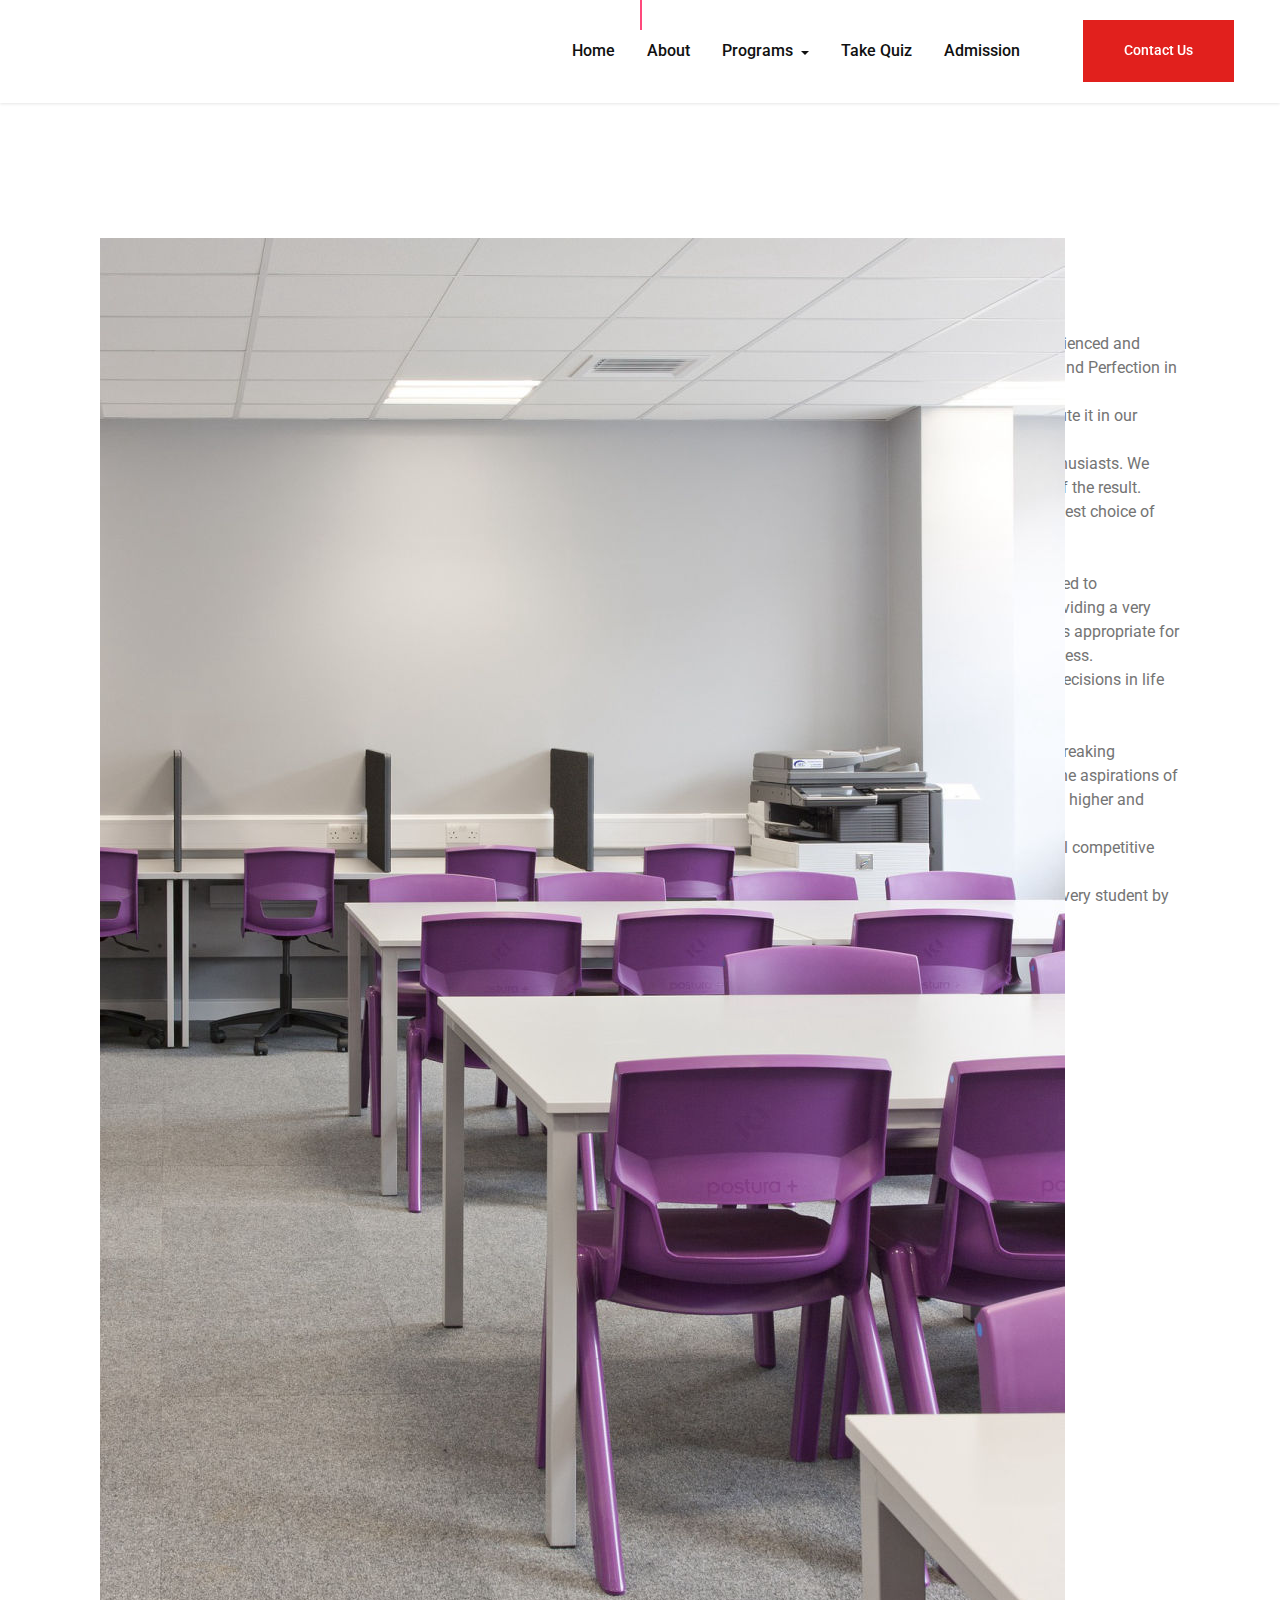
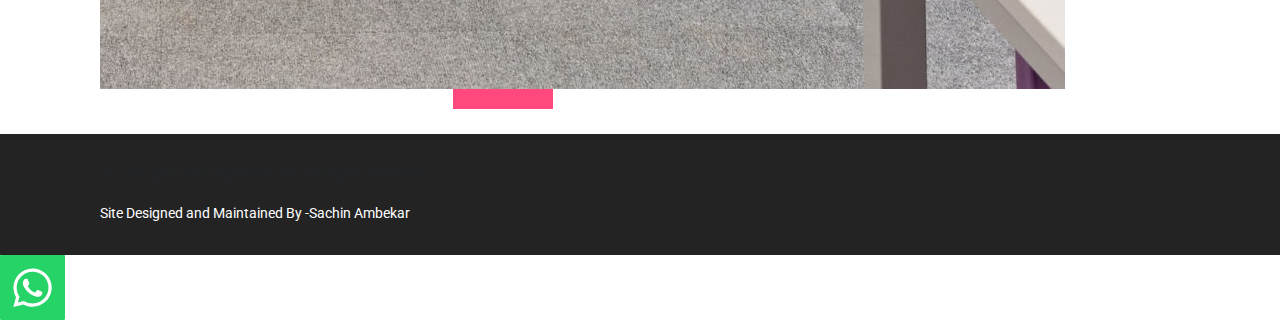
==== commit 44c408a0: "Add files via upload" ====
--- a/about.html
+++ b/about.html
@@ -53,14 +53,14 @@
                         <a aria-expanded="false" class="nav-link link text-black text-primary display-7" href="index.html#header1-w">Home</a>
                     </li>
                     <li class="nav-item">
-                        <a aria-expanded="false" class="nav-link link text-black text-primary display-7" href="about.html#content03-5">About</a>
+                        <a aria-expanded="false" class="nav-link link text-black text-primary display-7" href="about.html#content1-1t">About</a>
                     </li>
                     <li class="nav-item dropdown">
-                        <a aria-expanded="false" class="nav-link link text-black dropdown-toggle display-7" href="#" data-toggle="dropdown-submenu">Programs</a><div class="dropdown-menu"><a aria-expanded="false" class="text-black dropdown-item text-primary display-7" href="programms.html#features010-r">Program</a><a aria-expanded="false" class="text-black dropdown-item text-primary display-7" href="benefits.html#features6-s">Benefits&nbsp;</a><a aria-expanded="false" class="text-black dropdown-item text-primary display-7" href="Features.html#article9-x">Features&nbsp;</a></div>
+                        <a aria-expanded="false" class="nav-link link text-black dropdown-toggle display-7" href="#" data-toggle="dropdown-submenu">Programs</a><div class="dropdown-menu"><a aria-expanded="false" class="text-black dropdown-item text-primary display-7" href="programms.html#features16-1l">Program</a><a aria-expanded="false" class="text-black dropdown-item text-primary display-7" href="benefits.html#header4-1q">Benefits&nbsp;</a><a aria-expanded="false" class="text-black dropdown-item text-primary display-7" href="Features.html#extHeader8-1r">Features&nbsp;</a></div>
                     </li>
                     <li class="nav-item">
-                        <a aria-expanded="false" class="nav-link link text-black text-primary display-7" href="parent.html#mbr-popup-13">Take Quiz</a>
-                    </li><li class="nav-item"><a aria-expanded="false" class="nav-link link text-black text-primary display-7" href="parent.html#formbuilder-z">Parent Zone</a></li><li class="nav-item"><a aria-expanded="false" class="nav-link link text-black text-primary display-7" href="admission.html#formbuilder-10">Admission</a></li><li class="nav-item"><a aria-expanded="false" class="nav-link link text-black display-7" href="#"></a></li></ul>
+                        <a aria-expanded="false" class="nav-link link text-black text-primary display-7" href="http://www.sachinambekar.in" target="_blank">Take Quiz</a>
+                    </li><li class="nav-item"><a aria-expanded="false" class="nav-link link text-black text-primary display-7" href="admission.html#content1-1u">Admission</a></li><li class="nav-item"><a aria-expanded="false" class="nav-link link text-black display-7" href="#"></a></li></ul>
                 <div class="mbr-buttons"><a class="btn btn-primary display-4" type="submit" href="contact.html#contacts01-9">Contact Us</a></div>
                 
             </div>
@@ -68,64 +68,71 @@
     </nav>
 </section>
 
-<section data-bs-version="5.1" class="article3 cid-sQPTf7HBDM" id="content03-5">
+
+
+<section class="content1 vertical-line studiom4_content1 cid-sR1w7e2IuS" id="content1-1t">
+
     
+
+    
+
     <div class="container">
-        <div class="row justify-content-center">
-            <div class="col-md-12 col-lg-12">
-                
-                <h4 class="mbr-section-subtitle align-left mbr-fonts-style mb-4 display-5"><strong>About Us</strong></h4>
-                <p class="mbr-text align-left mbr-fonts-style pb-3 display-4">
-                    Lorem ipsum dolor sit amet, consectetur adipiscing elit. Nam molestie hendrerit mattis. Nunc
-                    tincidunt efficitur nisi, in facilisis ligula imperdiet vel. Aliquam id orci at velit maximus
-                    euismod sit amet ut arcu. Sed gravida, leo eu interdum faucibus, ligula mauris faucibus diam, ac
-                    convallis est justo a ligula. Etiam velit diam, consectetur non erat sed, faucibus commodo diam.</p>
-                <ul class="list align-left mbr-fonts-style display-4">
-                    <li>Quisque gravida sem sit amet faucibus ornare. Nulla at consectetur sapien. </li>
-                    <li>Nunc at est placerat, ornare nibh a, laoreet orci. Integer in porttitor urna, nec suscipit
-                        dolor.</li>
-                    <li> Class aptent taciti sociosqu ad litora torquent per conubia nostra, per inceptos himenaeos.
-                    </li>
-                    <li>Vestibulum ante ipsum primis in faucibus orci luctus et ultrices posuere cubilia curae.</li>
-                </ul>
+        <div class="row">
+
+            <div class="col-md-12 col-lg-5">
+                <div class="mbr-figure">
+                    <img src="[data-uri]" alt="" loading="lazy" class="lazyload" data-src="assets/images/mbr-965x1451.jpg">
+                </div>
+            </div>
+            <div class="col-md-12 col-lg-7 left-block">
+                <div class="media-content">
+                    <div class="line line-title"></div>
+                    <h2 class="mbr-section-title align-left mbr-bold mbr-black mbr-fonts-style display-2">
+                        About Us</h2>
+                    
+                    <div class="mbr-section-text">
+                        <p class="mbr-text align-left mbr-fonts-style display-7">Ingenious TLA Academy is proficient by a team of extremely experienced and completely devoted faculty with a Promise to endorse Excellence and Perfection in teaching and develop the Success of each student.
+<br>We endeavour to be efficient with the newest knowledge and execute it in our teaching procedure.
+<br>We always Strive to give best quality education to best quality enthusiasts. We believe that growth is not measured through quantity but quality of the result.  
+<br>Our results are so self-explanatory that we have now become the best choice of the best brains from Maharashtra.
+<br> 
+<br>Advanced infrastructural amenities and rich environment is provided to accompaniment the teaching and to meet the requirements by providing a very pleasant and intellectually inspiring competitive atmosphere that is appropriate for formative your aspirations into reality and leading the way to Success.
+<br>Education empowers a person to make the proper choices. Right decisions in life lead to success, happiness and satisfaction.
+<br> 
+<br>Ingenious TLA Academy stands tall and pleased for setting path-breaking benchmarks in academic excellence. Vast experience in fulfilling the aspirations of Aspiring students have given us persuasion and confidence to aim higher and better always.
+<br>Our students have known the world over for making great steps in l competitive examinations and accomplishing success with excellent results.
+<br>Ingenious TLA Academy is committed to bringing out the best in every student by imparting a strong educational foundation.
+<br>
+<br></p>
+                    </div>
+                    
+                    
+                </div>
             </div>
         </div>
     </div>
 </section>
 
-<section class="footer1 studiom4_footer1 cid-sQQ591BFmH" once="footers" id="footer1-v">
 
-	
 
-	
 
-	<div class="container">
-		<div class="row">
-			<div class="media-container-row mbr-white col-lg-12">
-				<div class="row-copirayt col-sm-12 col-md-12 col-lg-6">
-					<p class="mbr-text mb-0 mbr-fonts-style mbr-white align-left display-7">
-						2025 © <a href="" class="link mbr-white">Marketing</a> - All Rights Reserved
-					</p>
-				</div>
-				<div class="row-links col-md-12 col-lg-6">
-					<ul class="foot-menu">
-						
-						
-						
-						
-						
-					<li class="foot-menu-item mbr-fonts-style display-7">
-							<a class="text-white" href="#" target="_blank">About Us</a>
-						</li><li class="foot-menu-item mbr-fonts-style display-7">
-							<a class="text-white" href="#" target="_blank">Privacy Policy
-							</a>
-						</li><li class="foot-menu-item mbr-fonts-style display-7">
-							<a class="text-white" href="#" target="_blank">Cookie Policy</a>
-						</li></ul>
-				</div>
-			</div>
-		</div>
-	</div>
+
+
+
+
+
+<section data-bs-version="5.1" class="footer1 cid-sR1LvswWnT" once="footers" id="footer01-1x">
+    
+    
+    <div class="container">
+        <div class="media-container-row align-center mbr-white">
+            <div class="col-12">
+                <p class="mbr-text mb-0 mbr-fonts-style display-4">
+                    © Copyright 2021 Ingenious Tla - All Rights Reserved<br><br><a href="http://www.sachinambekar.in" class="text-white" target="_blank">Site Designed and Maintained By -Sachin Ambekar&nbsp;</a><br>
+                </p>
+            </div>
+        </div>
+    </div>
 </section>
 
 
@@ -144,11 +151,11 @@
   
   
 
-<script>"use strict";if("loading"in HTMLImageElement.prototype){document.querySelectorAll('img[loading="lazy"],iframe[loading="lazy"]').forEach(e=>{e.src=e.dataset.src,e.style.paddingTop=100*e.getAttribute("data-aspectratio")+"%",e.style.height=0,e.onload=function(){e.removeAttribute("style")}})}else{const e=document.createElement("script");e.src="https://cdnjs.cloudflare.com/ajax/libs/lazysizes/5.1.2/lazysizes.min.js",document.body.appendChild(e)}</script>
 <div id="chatbutton-wa" data-phone="+919112030025" data-showpopup="true" data-headertitle="👋 Chat with us on WhatsApp!" data-popupmessage="Hi!👋
 
 Type a message here. It will go straight to our phone! 🔥
 
 Ingenious TLA Team" data-placeholder="Type here" data-position="left" data-headercolor="#39847a" data-backgroundcolor="#e5ddd5" data-autoopentimeout="3" data-size="65px"><div class="floating-wpp-button" style="width: 65px; height: 65px;"><div class="floating-wpp-button-image"><!--?xml version="1.0" encoding="UTF-8" standalone="no"?--><svg xmlns="http://www.w3.org/2000/svg" xmlns:xlink="http://www.w3.org/1999/xlink" style="isolation:isolate" viewBox="0 0 800 800" width="65" height="65"><defs><clipPath id="_clipPath_A3g8G5hPEGG2L0B6hFCxamU4cc8rfqzQ"><rect width="800" height="800"></rect></clipPath></defs><g clip-path="url(#_clipPath_A3g8G5hPEGG2L0B6hFCxamU4cc8rfqzQ)"><g><path d=" M 787.59 800 L 12.41 800 C 5.556 800 0 793.332 0 785.108 L 0 14.892 C 0 6.667 5.556 0 12.41 0 L 787.59 0 C 794.444 0 800 6.667 800 14.892 L 800 785.108 C 800 793.332 794.444 800 787.59 800 Z " fill="rgb(37,211,102)"></path></g><g><path d=" M 508.558 450.429 C 502.67 447.483 473.723 433.24 468.325 431.273 C 462.929 429.308 459.003 428.328 455.078 434.22 C 451.153 440.114 439.869 453.377 436.434 457.307 C 433 461.236 429.565 461.729 423.677 458.78 C 417.79 455.834 398.818 449.617 376.328 429.556 C 358.825 413.943 347.008 394.663 343.574 388.768 C 340.139 382.873 343.207 379.687 346.155 376.752 C 348.804 374.113 352.044 369.874 354.987 366.436 C 357.931 362.999 358.912 360.541 360.875 356.614 C 362.837 352.683 361.857 349.246 360.383 346.299 C 358.912 343.352 347.136 314.369 342.231 302.579 C 337.451 291.099 332.597 292.654 328.983 292.472 C 325.552 292.301 321.622 292.265 317.698 292.265 C 313.773 292.265 307.394 293.739 301.996 299.632 C 296.6 305.527 281.389 319.772 281.389 348.752 C 281.389 377.735 302.487 405.731 305.431 409.661 C 308.376 413.592 346.949 473.062 406.015 498.566 C 420.062 504.634 431.03 508.256 439.581 510.969 C 453.685 515.451 466.521 514.818 476.666 513.302 C 487.978 511.613 511.502 499.06 516.409 485.307 C 521.315 471.55 521.315 459.762 519.842 457.307 C 518.371 454.851 514.446 453.377 508.558 450.429 Z  M 401.126 597.117 L 401.047 597.117 C 365.902 597.104 331.431 587.661 301.36 569.817 L 294.208 565.572 L 220.08 585.017 L 239.866 512.743 L 235.21 505.332 C 215.604 474.149 205.248 438.108 205.264 401.1 C 205.307 293.113 293.17 205.257 401.204 205.257 C 453.518 205.275 502.693 225.674 539.673 262.696 C 576.651 299.716 597.004 348.925 596.983 401.258 C 596.939 509.254 509.078 597.117 401.126 597.117 Z  M 567.816 234.565 C 523.327 190.024 464.161 165.484 401.124 165.458 C 271.24 165.458 165.529 271.161 165.477 401.085 C 165.46 442.617 176.311 483.154 196.932 518.892 L 163.502 641 L 288.421 608.232 C 322.839 627.005 361.591 636.901 401.03 636.913 L 401.126 636.913 L 401.127 636.913 C 530.998 636.913 636.717 531.2 636.77 401.274 C 636.794 338.309 612.306 279.105 567.816 234.565" fill-rule="evenodd" fill="rgb(255,255,255)"></path></g></g></svg></div></div></div>
- </body>
+ <script>"use strict";if("loading"in HTMLImageElement.prototype){document.querySelectorAll('img[loading="lazy"],iframe[loading="lazy"]').forEach(e=>{e.src=e.dataset.src,e.style.paddingTop=100*e.getAttribute("data-aspectratio")+"%",e.style.height=0,e.onload=function(){e.removeAttribute("style")}})}else{const e=document.createElement("script");e.src="https://cdnjs.cloudflare.com/ajax/libs/lazysizes/5.1.2/lazysizes.min.js",document.body.appendChild(e)}</script>
+</body>
 </html>--- a/assets/mobirise/css/mbr-additional.css
+++ b/assets/mobirise/css/mbr-additional.css
@@ -847,415 +847,287 @@
 .cid-rRBKNNng2r .card:first-child .card-inner .card-title:after {
   background: #fff;
 }
-.cid-rRBL3bEAXX {
-  padding-top: 105px;
-  padding-bottom: 15px;
+.cid-sR0OM1Kq5t {
+  padding-top: 135px;
+  padding-bottom: 45px;
   background-color: #ffffff;
 }
-@media (max-width: 767px) {
-  .cid-rRBL3bEAXX h2 {
-    margin-bottom: 1rem;
-  }
-  .cid-rRBL3bEAXX .wrapper {
-    display: flex;
-    flex-direction: column;
-  }
-  .cid-rRBL3bEAXX .mbr-section-btn {
-    margin-left: 1px;
-    margin-top: 1rem;
-  }
-}
-@media (max-width: 767px) and (min-width: 992px) {
-  .cid-rRBL3bEAXX .container-column {
-    text-align: center;
-  }
-}
-@media (min-width: 767px) {
-  .cid-rRBL3bEAXX .wrapper {
-    display: flex;
-    justify-content: space-between;
-    padding: 0 1rem;
-  }
-  .cid-rRBL3bEAXX .container {
-    position: relative;
-  }
-  .cid-rRBL3bEAXX h2 {
-    margin: 0;
-  }
-}
-.cid-rRBL3bEAXX .btn {
-  margin: 0;
+.cid-sR0OM1Kq5t h1 {
+  margin-bottom: 0.2rem;
+}
+.cid-sR0OM1Kq5t .container-fluid {
+  padding: 0;
+}
+.cid-sR0OM1Kq5t img {
+  height: 100%;
+  object-fit: cover;
   position: relative;
-  padding: 0.7rem 2.4rem;
-  color: #101010 !important;
-}
-.cid-rRBL3bEAXX hr {
+  z-index: 10;
+}
+.cid-sR0OM1Kq5t .mbr-figure {
+  height: 100%;
+}
+.cid-sR0OM1Kq5t .col-lg-6 {
+  padding: 0;
+}
+.cid-sR0OM1Kq5t .mbr-text {
+  color: #747474;
+}
+.cid-sR0OM1Kq5t hr {
   width: 40px;
   height: 2px;
-  top: -2.6rem;
-}
-.cid-rRBL3bEAXX .mbr-section-subtitle {
-  color: #ff497c;
-}
-.cid-rRBL3bEAXX .btn:hover {
+  top: -1rem;
+}
+.cid-sR0OM1Kq5t .mbr-section-subtitle {
+  margin-bottom: 3.5rem;
+}
+.cid-sR0OM1Kq5t .mbr-section-subtitle-1 {
+  color: #e9204f;
+}
+.cid-sR0OM1Kq5t .mbr-section-subtitle-2 {
+  margin-top: 4.2rem;
+  text-align: left;
+  color: #000000;
+}
+.cid-sR0OM1Kq5t .mbr-figure::after {
+  content: '';
+  background-color: #ff497c;
+  height: 100px;
+  width: 100px;
+  position: absolute;
+  bottom: -20px;
+  right: -5px;
+  z-index: 1;
+}
+@media (max-width: 992px) {
+  .cid-sR0OM1Kq5t .mbr-figure::after {
+    bottom: -15px;
+    right: 0px;
+  }
+}
+@media (min-width: 767px) {
+  .cid-sR0OM1Kq5t .row {
+    margin: 0;
+  }
+}
+@media (min-width: 992px) {
+  .cid-sR0OM1Kq5t .media-content {
+    padding-left: 2.2rem;
+  }
+}
+@media (max-width: 992px) {
+  .cid-sR0OM1Kq5t .left-block {
+    margin-top: 4.5rem;
+  }
+}
+.cid-sR0OM1Kq5t .btn {
+  color: #101010 !important;
+}
+.cid-sR0OM1Kq5t .btn:hover {
   color: #ffffff !important;
 }
-.cid-rRBL3wqsF3 {
-  padding-top: 45px;
+.cid-sR0OM1Kq5t .line-title {
+  width: 40px;
+  height: 2px;
+  background-color: #ff497c;
+  margin-bottom: 1.2rem;
+  display: inline-block;
+}
+.cid-sR0OM1Kq5t .vertical-line:before {
+  content: '';
+  background-color: #ff497c;
+  height: 60px;
+  width: 2px;
+  position: absolute;
+  top: -30px;
+  left: 50%;
+}
+.cid-sR0TL2lEr1 {
+  padding-top: 0px;
   padding-bottom: 0px;
   background-color: #ffffff;
 }
-.cid-rRBL3wqsF3 .mbr-text {
-  color: #767676;
-}
-.cid-rRBL3wqsF3 .icon-1 {
-  color: #1f2732;
-  font-size: 3.5rem;
-}
-.cid-rRBL3wqsF3 .icon-arrow {
-  color: #7e7e7e;
-  font-size: 1.8rem !important;
-}
-.cid-rRBL3wqsF3 .link {
+.cid-sR0TL2lEr1 .mbr-text {
+  margin-bottom: 3.2rem;
+}
+@media (max-width: 767px) {
+  .cid-sR0TL2lEr1 .align-center {
+    text-align: center;
+  }
+  .cid-sR0TL2lEr1 .wrapper {
+    padding: 2rem 1rem;
+  }
+}
+.cid-sR0TL2lEr1 .block-btn {
+  display: flex;
+}
+.cid-sR0TL2lEr1 .mbr-section-subtitle {
+  margin-bottom: 2rem;
+}
+.cid-sR0TL2lEr1 h1 {
+  margin-bottom: 0;
+}
+.cid-sR0TL2lEr1 .wrapper {
+  background-color: #e9204f;
+  border-radius: 4px;
+}
+@media (min-width: 767px) {
+  .cid-sR0TL2lEr1 .container {
+    padding: 0 3rem;
+  }
+  .cid-sR0TL2lEr1 .wrapper {
+    padding: 3.8rem 4rem;
+  }
+}
+@media (max-width: 992px) {
+  .cid-sR0TL2lEr1 .block-btn {
+    justify-content: center;
+  }
+  .cid-sR0TL2lEr1 .text-block {
+    text-align: center;
+  }
+  .cid-sR0TL2lEr1 .mbr-section-title {
+    text-align: center;
+    margin-bottom: 2rem;
+  }
+}
+@media (min-width: 992px) {
+  .cid-sR0TL2lEr1 .block-btn {
+    justify-content: flex-end;
+  }
+  .cid-sR0TL2lEr1 .btn {
+    border-radius: 2px;
+    margin-right: 0rem;
+  }
+}
+.cid-sR0TL2lEr1 .btn-white:hover {
+  color: #ffffff !important;
+  border-color: #000000 !important;
+}
+.cid-sR0TL2lEr1 .btn-white:hover::before {
+  background-color: #000000 !important;
+}
+.cid-sR0UOt21tD {
+  padding-top: 5rem;
+  padding-bottom: 5rem;
+  background-color: #ffffff;
+}
+.cid-sR0UOt21tD .row {
+  flex-direction: row-reverse;
+}
+.cid-sR0UOt21tD .mbr-text {
+  max-width: 550px;
+}
+.cid-sR0UOt21tD .row {
+  align-items: center;
+}
+.cid-sR0UOt21tD .mbr-section-subtitle {
+  line-height: 1.6;
+}
+.cid-sR0UOt21tD .mbr-text,
+.cid-sR0UOt21tD .mbr-section-btn {
+  color: #666666;
+}
+.cid-sR0UOt21tD .mbr-section-title {
+  color: #000000;
+}
+.cid-sR0W2efMsM {
+  padding-top: 5rem;
+  padding-bottom: 5rem;
+  background-color: #272727;
+}
+.cid-sR0W2efMsM .mbr-overlay {
+  background-color: #ffffff;
+  opacity: 0.3;
+}
+.cid-sR0W2efMsM form .mbr-section-btn {
+  text-align: left;
+  width: auto;
+}
+.cid-sR0W2efMsM form .mbr-section-btn .btn {
+  display: inline-flex;
+}
+@media (max-width: 991px) {
+  .cid-sR0W2efMsM form .mbr-section-btn .btn {
+    width: 100%;
+  }
+}
+.cid-sR0W2efMsM .form-group {
+  margin-bottom: 20px;
+}
+.cid-sR0W2efMsM form .form-control {
+  border-color: #FFFFFF !important;
+  border-radius: 0;
+  webkit-box-shadow: none;
+  box-shadow: none;
+  font-size: 1rem;
+  color: #FFFFFF;
+  background: transparent;
+  font-weight: bold;
+}
+.cid-sR0W2efMsM form .form-control:focus {
+  border-color: #595959 !important;
+}
+.cid-sR0W2efMsM .mbr-section-title {
+  color: #FFFFFF;
+}
+.cid-sR0W2efMsM .container-fluid {
+  padding-left: 12px;
+  padding-right: 12px;
+}
+@media (min-width: 768px) {
+  .cid-sR0W2efMsM .container-fluid {
+    padding-left: 16px;
+    padding-right: 16px;
+  }
+}
+.cid-sR0W2efMsM .form-container {
+  max-width: 1180px;
+  padding-right: 60px;
+  padding-left: 60px;
+  margin: 0 auto;
+}
+@media (max-width: 575px) {
+  .cid-sR0W2efMsM .form-container {
+    padding-right: 24px;
+    padding-left: 24px;
+  }
+}
+.cid-sR0W2efMsM .form-wrapper {
+  display: grid;
+  grid-auto-columns: 1fr;
+  grid-column-gap: 32px;
+  grid-row-gap: 16px;
+  -ms-grid-columns: 300px 1fr;
+  grid-template-columns: 300px 1fr;
+  -ms-grid-rows: auto;
+  grid-template-rows: auto;
+}
+@media (max-width: 991px) {
+  .cid-sR0W2efMsM .form-wrapper {
+    grid-template-columns: 100%;
+  }
+}
+.cid-sR0W2efMsM form .row {
   margin: 0;
-  transition: 400ms cubic-bezier(0.17, 0.67, 0, 1.01);
-}
-@media (min-width: 767px) {
-  .cid-rRBL3wqsF3 .card {
-    display: flex;
-    flex-direction: row;
-    align-items: center;
-  }
-  .cid-rRBL3wqsF3 .row {
-    margin: 0;
-  }
-}
-@media (max-width: 767px) {
-  .cid-rRBL3wqsF3 .link a:after {
-    right: 0;
-    margin: auto;
-  }
-}
-.cid-rRBL3wqsF3 .row {
-  justify-content: center;
-}
-@media (max-width: 992px) {
-  .cid-rRBL3wqsF3 .card {
-    margin-bottom: 2rem;
-  }
-}
-.cid-rRBL3wqsF3 .text-link {
-  font-weight: 800 !important;
-}
-.cid-rRBL3wqsF3 .card-inner {
-  width: 100%;
-  display: flex;
-  align-items: center;
-  justify-content: space-between;
-  background-color: #f3f3f3;
-  padding: 2rem 1.8rem;
-  position: relative;
-  overflow: hidden;
-}
-.cid-rRBL3wqsF3 .card-img {
-  opacity: 0;
-  left: -40px;
-  top: 20%;
-  position: absolute;
-  transition: 400ms cubic-bezier(0.17, 0.67, 0, 1.01);
-}
-.cid-rRBL3wqsF3 .card-icon {
-  display: flex;
-  transition: 400ms cubic-bezier(0.17, 0.67, 0, 1.01);
-}
-.cid-rRBL3wqsF3 .card:hover .card-inner {
-  background-color: #ff497c;
-}
-.cid-rRBL3wqsF3 .card:hover .icon-arrow {
-  color: #fff;
-}
-.cid-rRBL3wqsF3 .card:hover .text-link {
-  color: #fff !important;
-}
-.cid-rRBL3wqsF3 .card:hover .card-img {
-  opacity: 1;
-  left: -10px;
-}
-.cid-rRBL3wqsF3 .card:hover .link {
-  transform: translateX(42px);
-}
-.cid-rRBL3wqsF3 .card:hover .card-icon {
-  transform: translateX(10px);
-}
-.cid-rRBL3wqsF3 h5 {
-  color: #101010;
-  font-weight: 800;
-}
-.cid-rRBL3MTgdC {
-  padding-top: 30px;
-  padding-bottom: 45px;
-  background-color: #ffffff;
-}
-.cid-rRBL3MTgdC .mbr-text {
-  color: #767676;
-}
-.cid-rRBL3MTgdC .icon-1 {
-  color: #1f2732;
-  font-size: 3.5rem;
-}
-.cid-rRBL3MTgdC .icon-arrow {
-  color: #7e7e7e;
-  font-size: 1.8rem !important;
-}
-.cid-rRBL3MTgdC .link {
-  margin: 0;
-  transition: 400ms cubic-bezier(0.17, 0.67, 0, 1.01);
-}
-@media (min-width: 767px) {
-  .cid-rRBL3MTgdC .card {
-    display: flex;
-    flex-direction: row;
-    align-items: center;
-  }
-  .cid-rRBL3MTgdC .row {
-    margin: 0;
-  }
-}
-@media (max-width: 767px) {
-  .cid-rRBL3MTgdC .link a:after {
-    right: 0;
-    margin: auto;
-  }
-}
-.cid-rRBL3MTgdC .row {
-  justify-content: center;
-}
-@media (max-width: 992px) {
-  .cid-rRBL3MTgdC .card {
-    margin-bottom: 2rem;
-  }
-}
-.cid-rRBL3MTgdC .text-link {
-  font-weight: 800 !important;
-}
-.cid-rRBL3MTgdC .card-inner {
-  width: 100%;
-  display: flex;
-  align-items: center;
-  justify-content: space-between;
-  background-color: #f3f3f3;
-  padding: 2rem 1.8rem;
-  position: relative;
-  overflow: hidden;
-}
-.cid-rRBL3MTgdC .card-img {
-  opacity: 0;
-  left: -40px;
-  top: 20%;
-  position: absolute;
-  transition: 400ms cubic-bezier(0.17, 0.67, 0, 1.01);
-}
-.cid-rRBL3MTgdC .card-icon {
-  display: flex;
-  transition: 400ms cubic-bezier(0.17, 0.67, 0, 1.01);
-}
-.cid-rRBL3MTgdC .card:hover .card-inner {
-  background-color: #ff497c;
-}
-.cid-rRBL3MTgdC .card:hover .icon-arrow {
-  color: #fff;
-}
-.cid-rRBL3MTgdC .card:hover .text-link {
-  color: #fff !important;
-}
-.cid-rRBL3MTgdC .card:hover .card-img {
-  opacity: 1;
-  left: -10px;
-}
-.cid-rRBL3MTgdC .card:hover .link {
-  transform: translateX(42px);
-}
-.cid-rRBL3MTgdC .card:hover .card-icon {
-  transform: translateX(10px);
-}
-.cid-rRBL3MTgdC h5 {
-  color: #101010;
-  font-weight: 800;
-}
-.cid-sQPQwue8Fo {
-  padding-top: 45px;
-  padding-bottom: 45px;
-  background-color: #ffffff;
-}
-.cid-sQPQwue8Fo .mbr-text {
-  color: #767676;
-}
-.cid-sQPQwue8Fo .mbr-iconfont {
-  color: #e9204f;
-  font-size: 3rem;
-  transition: 0.3s;
-}
-.cid-sQPQwue8Fo .link {
-  margin: 0;
-}
-.cid-sQPQwue8Fo .link a {
-  position: relative;
-  letter-spacing: 2px;
-}
-.cid-sQPQwue8Fo .row {
-  justify-content: center;
-}
-@media (max-width: 992px) {
-  .cid-sQPQwue8Fo .card {
-    margin-bottom: 3rem;
-  }
-}
-.cid-sQPQwue8Fo .card-img {
-  margin-bottom: 1rem;
-}
-@media (min-width: 992px) {
-  .cid-sQPQwue8Fo .row {
-    padding: 0 1rem;
-  }
-}
-.cid-sQPQwue8Fo .card-inner {
-  transition: 0.3s;
-  border-bottom: 3px solid;
-  border-color: rgba(233, 32, 79, 0);
-  padding: 2.2rem 1.4rem;
-  box-shadow: 0px 30px 60px 0px rgba(0, 0, 0, 0);
-}
-.cid-sQPQwue8Fo .card-title {
-  transition: 0.3s;
-}
-.cid-sQPQwue8Fo .card:hover .card-inner {
-  border-bottom: 3px solid #e9204f;
-  box-shadow: 0px 30px 60px 0px rgba(0, 0, 0, 0.12);
-}
-.cid-sQPQwue8Fo .card:hover .card-title {
-  color: #ff497c;
-}
-.cid-sQPQwue8Fo .card:hover .mbr-iconfont {
-  color: #000000;
-}
-@media (min-width: 767px) {
-  .cid-sQPQwue8Fo .row {
-    margin: 0;
-  }
-}
-.cid-sQPREdJOCl {
-  padding-top: 75px;
-  padding-bottom: 75px;
-  background-color: #ffffff;
-}
-.cid-sQPREdJOCl .mbr-overlay {
-  background-color: #ffffff;
-  opacity: 0.4;
-}
-.cid-sQPREdJOCl h4 {
-  margin-bottom: 30px;
-  font-weight: 600;
-}
-.cid-sQPREdJOCl textarea,
-.cid-sQPREdJOCl input {
-  padding: 16px;
-  margin-bottom: 30px;
-  border: 1px solid #e9e9e9 !important;
-  box-shadow: none;
-  background-color: rgba(214, 214, 214, 0.15);
-  border-radius: 2px;
-}
-.cid-sQPREdJOCl .form-control:hover {
-  border: 1px solid #e9e9e9 !important;
-  box-shadow: none;
-}
-.cid-sQPREdJOCl .form-control:focus {
-  border: 1px solid #e9e9e9 !important;
-  background-color: rgba(214, 214, 214, 0.15);
-  box-shadow: none;
-}
-.cid-sQPREdJOCl .btn {
-  padding-top: 14px;
-  padding-bottom: 14px;
-  font-weight: 500;
-  border-radius: 3px;
-}
-.cid-sQPREdJOCl .form-group {
-  margin-bottom: 0px;
-}
-.cid-sQPREdJOCl H4 {
-  color: #272727;
-  text-align: center;
-}
-.cid-sQQ591BFmH {
+}
+.cid-sR0W2efMsM .dragArea {
+  padding: 40px 30px;
+  border: 1px solid #595959;
+}
+.cid-sR0W2efMsM .form-control,
+.cid-sR0W2efMsM form .btn {
+  min-height: 64px;
+}
+.cid-sR0W2efMsM .form-textarea {
+  min-height: 104px;
+  padding: 31px 24px;
+}
+.cid-sR1LvswWnT {
   padding-top: 30px;
   padding-bottom: 30px;
-  background-color: #000000;
-}
-.cid-sQQ591BFmH .media-container-row {
-  align-items: center;
-}
-.cid-sQQ591BFmH .media-container-row .foot-menu {
-  list-style: none;
-  display: flex;
-  flex-wrap: wrap;
-  padding: 0;
-  margin-bottom: 0;
-}
-.cid-sQQ591BFmH .media-container-row .foot-menu li {
-  padding: 0 1rem 1rem 1rem;
-}
-.cid-sQQ591BFmH .media-container-row .foot-menu li p {
-  margin: 0;
-}
-.cid-sQQ591BFmH .foot-menu li {
-  padding: 0.1rem 0rem !important;
-  position: relative;
-  margin: 0 0.5rem;
-}
-.cid-sQQ591BFmH .foot-menu-item {
-  transform: 0.2s;
-}
-.cid-sQQ591BFmH .foot-menu-item:hover a {
-  color: #ff497c !important;
-}
-.cid-sQQ591BFmH .foot-menu-item::before {
-  content: '';
-  position: absolute;
-  bottom: 0;
-  left: 0;
-  background-color: #ffffff;
-  width: 0;
-  height: 1px;
-  -webkit-transition: 700ms cubic-bezier(0.17, 0.67, 0, 1.01);
-  -o-transition: 700ms cubic-bezier(0.17, 0.67, 0, 1.01);
-  transition: 700ms cubic-bezier(0.17, 0.67, 0, 1.01);
-}
-.cid-sQQ591BFmH .foot-menu-item:hover::before {
-  width: 60px;
-  background-color: #ff497c;
-}
-.cid-sQQ591BFmH .mbr-text {
-  color: #747474;
-}
-@media (max-width: 992px) {
-  .cid-sQQ591BFmH .foot-menu {
-    justify-content: center;
-  }
-  .cid-sQQ591BFmH .mbr-text {
-    text-align: center;
-  }
-  .cid-sQQ591BFmH .media-container-row {
-    padding: 0;
-  }
-}
-@media (min-width: 992px) {
-  .cid-sQQ591BFmH .foot-menu {
-    justify-content: flex-end;
-  }
-}
-.cid-sQQ591BFmH .link:hover {
-  color: #ffffff;
+  background-color: #232323;
+  overflow: hidden;
 }
 .cid-sQQaPU52h4 .navbar-dropdown {
   position: relative !important;
@@ -2081,187 +1953,158 @@
   transform-origin: right center;
   transition: transform 0.25s cubic-bezier(0.785, 0.135, 0.15, 0.86);
 }
-.cid-sQQ8uUXjNY {
-  padding-top: 5rem;
-  padding-bottom: 5rem;
-  background-color: #ffffff;
-}
-.cid-sQQ8uUXjNY .card-heading {
-  color: #000000;
-  margin-bottom: 24px;
-}
-.cid-sQQ8uUXjNY .row {
+.cid-sR1n6EeqIH {
+  display: flex;
+  background-image: url("../../../assets/images/background11.jpg");
+}
+.cid-sR1n6EeqIH .mbr-overlay {
+  background: #cc2952;
+  background: linear-gradient(90deg, #cc2952, #e1201d);
+}
+.cid-sR1n6EeqIH .mbr-section-title {
+  margin: 0;
+}
+.cid-sR1n6EeqIH .mbr-text {
+  color: #efefef;
+}
+.cid-sR1n6EeqIH .card-title {
+  text-align: left;
+  color: #ffffff;
+}
+.cid-sR1n6EeqIH .card-img {
+  text-align: left;
+}
+.cid-sR1n6EeqIH .card .card-img span {
+  font-size: 60px;
+  color: #ffffff;
+}
+.cid-sR1n6EeqIH .header-content {
+  margin-left: 3rem;
+  margin-right: 3rem;
+  -webkit-align-self: stretch;
+  align-self: stretch;
+  display: flex;
+  -webkit-flex-direction: column;
+  flex-direction: column;
+}
+.cid-sR1n6EeqIH .header-content .text-row {
+  margin: auto 0;
+  -webkit-align-items: center;
+  align-items: center;
+}
+.cid-sR1n6EeqIH .features-row {
+  -webkit-justify-content: center;
   justify-content: center;
 }
-.cid-sQQ8uUXjNY .mbr-iconfont {
-  font-size: 23px;
-  margin-right: 17px;
-  color: #e1201d;
-}
-.cid-sQQ8uUXjNY .mbr-text {
-  display: inline;
-  width: 100%;
-}
-.cid-sQQ8uUXjNY .mbr-text:last-child {
-  margin-bottom: 0px;
-}
-.cid-sQQ8uUXjNY .text {
-  margin-bottom: 40px;
-  color: #8c8c95;
-}
-.cid-sQQ8uUXjNY .line {
-  display: flex;
-  align-items: center;
-  margin-bottom: 8px;
-}
-.cid-sQQ591BFmH {
+@media (min-width: 992px) {
+  .cid-sR1n6EeqIH .mbr-figure {
+    padding-left: 4rem;
+  }
+}
+@media (max-width: 991px) {
+  .cid-sR1n6EeqIH .header-content {
+    margin-right: 0;
+    margin-left: 0;
+  }
+}
+.cid-sR1LvswWnT {
   padding-top: 30px;
   padding-bottom: 30px;
-  background-color: #000000;
-}
-.cid-sQQ591BFmH .media-container-row {
-  align-items: center;
-}
-.cid-sQQ591BFmH .media-container-row .foot-menu {
-  list-style: none;
-  display: flex;
-  flex-wrap: wrap;
+  background-color: #232323;
+  overflow: hidden;
+}
+.cid-sR1w7e2IuS {
+  padding-top: 135px;
+  padding-bottom: 45px;
+  background-color: #ffffff;
+}
+.cid-sR1w7e2IuS h1 {
+  margin-bottom: 0.2rem;
+}
+.cid-sR1w7e2IuS .container-fluid {
   padding: 0;
-  margin-bottom: 0;
-}
-.cid-sQQ591BFmH .media-container-row .foot-menu li {
-  padding: 0 1rem 1rem 1rem;
-}
-.cid-sQQ591BFmH .media-container-row .foot-menu li p {
-  margin: 0;
-}
-.cid-sQQ591BFmH .foot-menu li {
-  padding: 0.1rem 0rem !important;
+}
+.cid-sR1w7e2IuS img {
+  height: 100%;
+  object-fit: cover;
   position: relative;
-  margin: 0 0.5rem;
-}
-.cid-sQQ591BFmH .foot-menu-item {
-  transform: 0.2s;
-}
-.cid-sQQ591BFmH .foot-menu-item:hover a {
-  color: #ff497c !important;
-}
-.cid-sQQ591BFmH .foot-menu-item::before {
+  z-index: 10;
+}
+.cid-sR1w7e2IuS .mbr-figure {
+  height: 100%;
+}
+.cid-sR1w7e2IuS .col-lg-6 {
+  padding: 0;
+}
+.cid-sR1w7e2IuS .mbr-text {
+  color: #747474;
+}
+.cid-sR1w7e2IuS hr {
+  width: 40px;
+  height: 2px;
+  top: -1rem;
+}
+.cid-sR1w7e2IuS .mbr-section-subtitle {
+  margin-bottom: 3.5rem;
+}
+.cid-sR1w7e2IuS .mbr-section-subtitle-1 {
+  color: #e9204f;
+}
+.cid-sR1w7e2IuS .mbr-section-subtitle-2 {
+  margin-top: 4.2rem;
+}
+.cid-sR1w7e2IuS .mbr-figure::after {
   content: '';
+  background-color: #ff497c;
+  height: 100px;
+  width: 100px;
   position: absolute;
-  bottom: 0;
-  left: 0;
-  background-color: #ffffff;
-  width: 0;
-  height: 1px;
-  -webkit-transition: 700ms cubic-bezier(0.17, 0.67, 0, 1.01);
-  -o-transition: 700ms cubic-bezier(0.17, 0.67, 0, 1.01);
-  transition: 700ms cubic-bezier(0.17, 0.67, 0, 1.01);
-}
-.cid-sQQ591BFmH .foot-menu-item:hover::before {
-  width: 60px;
+  bottom: -20px;
+  right: -5px;
+  z-index: 1;
+}
+@media (max-width: 992px) {
+  .cid-sR1w7e2IuS .mbr-figure::after {
+    bottom: -15px;
+    right: 0px;
+  }
+}
+@media (min-width: 767px) {
+  .cid-sR1w7e2IuS .row {
+    margin: 0;
+  }
+}
+@media (min-width: 992px) {
+  .cid-sR1w7e2IuS .media-content {
+    padding-left: 2.2rem;
+  }
+}
+@media (max-width: 992px) {
+  .cid-sR1w7e2IuS .left-block {
+    margin-top: 4.5rem;
+  }
+}
+.cid-sR1w7e2IuS .btn {
+  color: #101010 !important;
+}
+.cid-sR1w7e2IuS .btn:hover {
+  color: #ffffff !important;
+}
+.cid-sR1w7e2IuS .line-title {
+  width: 40px;
+  height: 2px;
   background-color: #ff497c;
-}
-.cid-sQQ591BFmH .mbr-text {
-  color: #747474;
-}
-@media (max-width: 992px) {
-  .cid-sQQ591BFmH .foot-menu {
-    justify-content: center;
-  }
-  .cid-sQQ591BFmH .mbr-text {
-    text-align: center;
-  }
-  .cid-sQQ591BFmH .media-container-row {
-    padding: 0;
-  }
-}
-@media (min-width: 992px) {
-  .cid-sQQ591BFmH .foot-menu {
-    justify-content: flex-end;
-  }
-}
-.cid-sQQ591BFmH .link:hover {
-  color: #ffffff;
-}
-.cid-sQQcIieE3f {
-  padding-top: 75px;
-  padding-bottom: 75px;
-  background-color: #ffffff;
-}
-.cid-sQQcIieE3f .mbr-overlay {
-  background-color: #ffffff;
-  opacity: 0.4;
-}
-.cid-sQQ591BFmH {
-  padding-top: 30px;
-  padding-bottom: 30px;
-  background-color: #000000;
-}
-.cid-sQQ591BFmH .media-container-row {
-  align-items: center;
-}
-.cid-sQQ591BFmH .media-container-row .foot-menu {
-  list-style: none;
-  display: flex;
-  flex-wrap: wrap;
-  padding: 0;
-  margin-bottom: 0;
-}
-.cid-sQQ591BFmH .media-container-row .foot-menu li {
-  padding: 0 1rem 1rem 1rem;
-}
-.cid-sQQ591BFmH .media-container-row .foot-menu li p {
-  margin: 0;
-}
-.cid-sQQ591BFmH .foot-menu li {
-  padding: 0.1rem 0rem !important;
-  position: relative;
-  margin: 0 0.5rem;
-}
-.cid-sQQ591BFmH .foot-menu-item {
-  transform: 0.2s;
-}
-.cid-sQQ591BFmH .foot-menu-item:hover a {
-  color: #ff497c !important;
-}
-.cid-sQQ591BFmH .foot-menu-item::before {
+  margin-bottom: 1.2rem;
+  display: inline-block;
+}
+.cid-sR1w7e2IuS .vertical-line:before {
   content: '';
+  background-color: #ff497c;
+  height: 60px;
+  width: 2px;
   position: absolute;
-  bottom: 0;
-  left: 0;
-  background-color: #ffffff;
-  width: 0;
-  height: 1px;
-  -webkit-transition: 700ms cubic-bezier(0.17, 0.67, 0, 1.01);
-  -o-transition: 700ms cubic-bezier(0.17, 0.67, 0, 1.01);
-  transition: 700ms cubic-bezier(0.17, 0.67, 0, 1.01);
-}
-.cid-sQQ591BFmH .foot-menu-item:hover::before {
-  width: 60px;
-  background-color: #ff497c;
-}
-.cid-sQQ591BFmH .mbr-text {
-  color: #747474;
-}
-@media (max-width: 992px) {
-  .cid-sQQ591BFmH .foot-menu {
-    justify-content: center;
-  }
-  .cid-sQQ591BFmH .mbr-text {
-    text-align: center;
-  }
-  .cid-sQQ591BFmH .media-container-row {
-    padding: 0;
-  }
-}
-@media (min-width: 992px) {
-  .cid-sQQ591BFmH .foot-menu {
-    justify-content: flex-end;
-  }
-}
-.cid-sQQ591BFmH .link:hover {
-  color: #ffffff;
+  top: -30px;
+  left: 50%;
 }
 .cid-sQQaPU52h4 .navbar-dropdown {
   position: relative !important;
@@ -2675,392 +2518,248 @@
   transform-origin: right center;
   transition: transform 0.25s cubic-bezier(0.785, 0.135, 0.15, 0.86);
 }
-.cid-sQQf0qYoy3.popup-builder {
-  background-color: #ffffff;
-}
-.cid-sQQf0qYoy3.popup-builder .modal {
-  position: relative;
-  display: block;
-  z-index: 1;
-}
-.cid-sQQf0qYoy3.popup-builder .modal-dialog {
-  margin-top: 60px;
-  margin-bottom: 60px;
-}
-.cid-sQQf0qYoy3 .modal-content,
-.cid-sQQf0qYoy3 .modal-dialog {
-  height: auto;
-}
-.cid-sQQf0qYoy3 .form-wrapper .input-group-btn {
-  margin-right: auto;
-  margin-left: auto;
-}
-.cid-sQQf0qYoy3 .form-wrapper .input-group-btn .btn {
-  margin: 0 !important;
-}
-@media (min-width: 769px) {
-  .cid-sQQf0qYoy3 .form-wrapper .mbr-form .form-group,
-  .cid-sQQf0qYoy3 .form-wrapper .mbr-form .input-group-btn {
-    padding: 0 .5rem;
-  }
-}
-.cid-sQQf0qYoy3 .card-img {
-  width: 100%;
-  margin: auto;
-  border-radius: 0;
-}
-.cid-sQQf0qYoy3 .mbr-figure img {
-  display: block;
-  width: 100%;
-  -ms-flex-item-align: center;
-  -ms-grid-row-align: center;
-  -webkit-align-self: center;
-  align-self: center;
-}
-.cid-sQQf0qYoy3 .mbr-text {
-  text-align: center;
-}
-.cid-sQQf0qYoy3 .pt-0 {
-  padding-top: 0 !important;
-}
-.cid-sQQf0qYoy3 .pb-0 {
-  padding-bottom: 0 !important;
-}
-.cid-sQQf0qYoy3 .form-content {
-  -ms-flex-pack: center;
+.cid-sR1LvswWnT {
+  padding-top: 30px;
+  padding-bottom: 30px;
+  background-color: #232323;
+  overflow: hidden;
+}
+.cid-sR1fEm5hQR {
+  padding-top: 0px;
+  padding-bottom: 0px;
+  background-color: #e1201d;
+}
+.cid-sR1fEm5hQR .img-wrap {
+  width: 100% !important;
+  height: 100% !important;
+}
+.cid-sR1fEm5hQR .row-element,
+.cid-sR1fEm5hQR .image-element {
+  padding: 0;
+}
+.cid-sR1fEm5hQR .image-element {
+  display: flex;
+  -webkit-justify-content: center;
   justify-content: center;
-  text-align: center;
-}
-.cid-sQQf0qYoy3 .mbr-overlay {
-  bottom: 0;
-  left: 0;
-  position: absolute;
-  right: 0;
-  top: 0;
-  z-index: 0;
-  pointer-events: none;
-}
-.cid-sQQf0qYoy3 .modal-open {
-  overflow: hidden;
-}
-.cid-sQQf0qYoy3 .modal-open .modal {
-  overflow-x: hidden;
-  overflow-y: auto;
-}
-.cid-sQQf0qYoy3 .modal {
-  position: fixed;
-  top: 0;
-  left: 0;
-  z-index: 1050;
-  display: none;
+}
+.cid-sR1fEm5hQR .image-element img {
   width: 100%;
   height: 100%;
-  overflow: hidden;
-  outline: 0;
-}
-.cid-sQQf0qYoy3 .modal-dialog {
-  position: relative;
-  width: auto;
-  margin: .5rem;
-  pointer-events: none;
-}
-.cid-sQQf0qYoy3 .modal.fade .modal-dialog {
-  transition: transform 0.3s ease-out, -webkit-transform 0.3s ease-out;
-  -webkit-transform: translate(0, -50px);
-  transform: translate(0, -50px);
-}
-.cid-sQQf0qYoy3 .modal.show .modal-dialog {
-  -webkit-transform: none;
-  transform: none;
-}
-.cid-sQQf0qYoy3 .modal-dialog-centered {
-  display: flex;
-  -ms-flex-align: center;
-  align-items: center;
-  min-height: calc(100% - (.5rem * 2));
-}
-.cid-sQQf0qYoy3 .modal-dialog-centered::before {
-  display: block;
-  height: calc(100vh - (.5rem * 2));
-  content: "";
-}
-.cid-sQQf0qYoy3 .modal-content {
-  background: #55b4d4;
-  position: relative;
-  display: flex;
-  -ms-flex-direction: column;
-  flex-direction: column;
-  width: 100%;
-  pointer-events: auto;
-  background-clip: padding-box;
-  border: none;
-  outline: 0;
-  -webkit-box-shadow: 0 10px 40px 0 rgba(0, 0, 0, 0.2);
-  box-shadow: 0 10px 40px 0 rgba(0, 0, 0, 0.2);
-}
-.cid-sQQf0qYoy3 .margin-center-pos {
-  margin-top: auto;
-  margin-bottom: auto;
-}
-.cid-sQQf0qYoy3 .modal-backdrop {
-  position: fixed;
-  top: 0;
-  left: 0;
-  z-index: 1040;
-  width: 100vw;
-  height: 100vh;
-  background-color: #000;
-}
-.cid-sQQf0qYoy3 .modal-backdrop.fade {
-  opacity: 0;
-}
-.cid-sQQf0qYoy3 .modal-backdrop.show {
-  opacity: .5;
-}
-.cid-sQQf0qYoy3 .modal-header {
-  display: flex;
-  -ms-flex-align: start;
-  align-items: flex-start;
-  -ms-flex-pack: justify;
-  justify-content: space-between;
-  border-bottom: none;
-}
-@media (min-width: 992px) {
-  .cid-sQQf0qYoy3 .modal-header {
-    padding: 2rem 2rem 1rem;
-  }
-}
-@media (max-width: 991px) {
-  .cid-sQQf0qYoy3 .modal-header {
-    padding: 1rem;
-  }
-}
-.cid-sQQf0qYoy3 .modal-header .close {
-  position: absolute;
-  top: 1rem;
-  right: 1rem;
-  margin: -1rem -1rem -1rem auto;
-  padding: 1rem;
-  opacity: .75;
-}
-.cid-sQQf0qYoy3 .modal-header .close svg {
-  fill: #353535;
-}
-.cid-sQQf0qYoy3 .modal-header .close:hover {
-  opacity: 1;
-}
-.cid-sQQf0qYoy3 .modal-header .close:focus {
-  outline: none;
-}
-.cid-sQQf0qYoy3 .modal-title {
-  line-height: 1.5;
-  width: 100%;
-  margin: 0;
-  text-align: center;
-  color: #e1201d;
-}
-.cid-sQQf0qYoy3 .modal-body {
-  position: relative;
-  -ms-flex: 1 1 auto;
-  flex: 1 1 auto;
-}
-@media (min-width: 992px) {
-  .cid-sQQf0qYoy3 .modal-body {
-    padding: 1rem 2rem 2rem;
-  }
-}
-@media (max-width: 991px) {
-  .cid-sQQf0qYoy3 .modal-body {
-    padding: 1rem;
-  }
-}
-.cid-sQQf0qYoy3 .modal-footer {
-  display: flex;
-  -ms-flex-align: center;
-  align-items: center;
-  -ms-flex-pack: center;
-  justify-content: center;
-  border-top: none;
-  text-align: center;
-}
-@media (min-width: 992px) {
-  .cid-sQQf0qYoy3 .modal-footer {
-    padding: 0rem 2rem 2rem;
-  }
-}
-@media (max-width: 991px) {
-  .cid-sQQf0qYoy3 .modal-footer {
-    padding: 1rem;
-  }
-}
-.cid-sQQf0qYoy3 .modal-scrollbar-measure {
-  position: absolute;
-  top: -9999px;
-  width: 50px;
-  height: 50px;
-  overflow: scroll;
-}
-@media (min-width: 576px) {
-  .cid-sQQf0qYoy3 .modal-dialog {
-    max-width: 500px;
-    margin: 1.75rem auto;
-  }
-  .cid-sQQf0qYoy3 .modal-dialog-centered {
-    min-height: calc(100% - (1.75rem * 2));
-  }
-  .cid-sQQf0qYoy3 .modal-dialog-centered::before {
-    height: calc(100vh - (1.75rem * 2));
-  }
-  .cid-sQQf0qYoy3 .modal-sm {
-    max-width: 300px;
-  }
-}
-@media (min-width: 992px) {
-  .cid-sQQf0qYoy3 .modal-lg,
-  .cid-sQQf0qYoy3 .modal-xl {
-    max-width: 800px;
-  }
-}
-@media (min-width: 1200px) {
-  .cid-sQQf0qYoy3 .modal-xl {
-    max-width: 1140px;
-  }
-}
-.cid-sQQf0qYoy3 .row {
-  display: flex;
-  -ms-flex-wrap: wrap;
-  flex-wrap: wrap;
-  margin-right: -15px;
-  margin-left: -15px;
-}
-.cid-sQQf0qYoy3 .col-md-4 {
-  position: relative;
-  width: 100%;
-  padding-right: 15px;
-  padding-left: 15px;
-  -ms-flex: 0 0 33.333333%;
-  flex: 0 0 33.333333%;
-  max-width: 33.333333%;
-}
-.cid-sQQf0qYoy3 .form-group {
-  margin-bottom: 1rem;
-}
-.cid-sQQf0qYoy3 .form-control {
-  display: block;
-  width: 100%;
-  font-size: 1rem;
-  font-weight: 400;
-  line-height: 1.5;
-}
-.cid-sQQf0qYoy3 .col {
-  -ms-flex-preferred-size: 0;
-  flex-basis: 0;
-  -ms-flex-positive: 1;
-  flex-grow: 1;
-  max-width: 100%;
-}
-.cid-sQQf0qYoy3 .col-md-auto {
-  position: relative;
-  padding-right: 15px;
-  padding-left: 15px;
-  -ms-flex: 0 0 auto;
-  flex: 0 0 auto;
-  width: auto;
-  max-width: 100%;
-}
-.cid-sQQf0qYoy3 .mbr-section-btn {
-  margin: 0;
-}
-.cid-sQQf0qYoy3 .mbr-section-btn .btn {
-  margin: 0;
-}
-.cid-sQPTf7HBDM {
-  padding-top: 5rem;
-  padding-bottom: 5rem;
-  background-color: #ffffff;
-}
-.cid-sQPTf7HBDM .mbr-text {
-  color: #666666;
-}
-.cid-sQPTf7HBDM .list {
-  color: #666666;
-}
-.cid-sQPTf7HBDM ul {
-  list-style-position: inside;
-  padding: 0;
-}
-.cid-sQPTf7HBDM li {
-  padding-bottom: 0.5rem;
-}
-.cid-sQQ591BFmH {
+  object-fit: cover;
+  object-position: center center;
+}
+.cid-sR1fEm5hQR .underline {
+  padding-top: .5rem;
+  padding-bottom: .5rem;
+}
+.cid-sR1fEm5hQR .underline .line {
+  width: 5rem;
+  height: 3px;
+  background: linear-gradient(90deg, #e1201d, #7e7e7e);
+  display: inline-block;
+}
+@media (min-width: 1500px) {
+  .cid-sR1fEm5hQR .text-content {
+    padding: 5rem;
+  }
+}
+@media (min-width: 768px) and (max-width: 1499px) {
+  .cid-sR1fEm5hQR .text-content {
+    padding: 3rem;
+  }
+}
+@media (max-width: 767px) {
+  .cid-sR1fEm5hQR .text-content {
+    padding: 2rem 1rem;
+  }
+  .cid-sR1fEm5hQR .underline .line {
+    height: 2px;
+  }
+  .cid-sR1fEm5hQR .mbr-title,
+  .cid-sR1fEm5hQR .underline,
+  .cid-sR1fEm5hQR .mbr-text,
+  .cid-sR1fEm5hQR .mbr-section-btn {
+    text-align: center !important;
+  }
+}
+.cid-sR1fEm5hQR .mbr-text,
+.cid-sR1fEm5hQR .mbr-section-btn {
+  text-align: left;
+}
+.cid-sR16F9H6Ju {
   padding-top: 30px;
   padding-bottom: 30px;
-  background-color: #000000;
-}
-.cid-sQQ591BFmH .media-container-row {
-  align-items: center;
-}
-.cid-sQQ591BFmH .media-container-row .foot-menu {
-  list-style: none;
-  display: flex;
-  flex-wrap: wrap;
-  padding: 0;
-  margin-bottom: 0;
-}
-.cid-sQQ591BFmH .media-container-row .foot-menu li {
-  padding: 0 1rem 1rem 1rem;
-}
-.cid-sQQ591BFmH .media-container-row .foot-menu li p {
-  margin: 0;
-}
-.cid-sQQ591BFmH .foot-menu li {
-  padding: 0.1rem 0rem !important;
+  background-color: #ffffff;
+}
+@media (max-width: 767px) {
+  .cid-sR16F9H6Ju h2 {
+    margin-bottom: 1rem;
+  }
+}
+@media (min-width: 767px) {
+  .cid-sR16F9H6Ju .container {
+    position: relative;
+  }
+  .cid-sR16F9H6Ju .row {
+    margin: 0;
+  }
+  .cid-sR16F9H6Ju h2 {
+    margin: 0;
+  }
+}
+.cid-sR16F9H6Ju .mbr-section-subtitle {
+  color: #e9204f;
+}
+.cid-sR16F9H6Ju .mbr-text {
+  margin-top: 1.4rem;
+}
+.cid-sR1hBBT7Ug {
+  padding-top: 2rem;
+  padding-bottom: 3rem;
+  background-color: #e1201d;
+}
+.cid-sR1hBBT7Ug .mbr-section-subtitle,
+.cid-sR1hBBT7Ug .item-subtitle,
+.cid-sR1hBBT7Ug .item-title {
+  margin-bottom: 12px;
+  transition: all .2s;
+}
+@media (min-width: 992px) {
+  .cid-sR1hBBT7Ug .main_title {
+    padding-right: 1rem;
+  }
+}
+.cid-sR1hBBT7Ug .card_item {
+  margin-bottom: 60px;
+}
+@media (min-width: 991px) {
+  .cid-sR1hBBT7Ug .card_item:nth-child(2n+2) {
+    margin-bottom: 0;
+  }
+  .cid-sR1hBBT7Ug .card_item:nth-child(3n+3) {
+    margin-bottom: 0;
+  }
+}
+.cid-sR1hBBT7Ug .card_item:hover .card_wrapper:before {
+  height: 100%;
+}
+.cid-sR1hBBT7Ug .card_wrapper {
   position: relative;
-  margin: 0 0.5rem;
-}
-.cid-sQQ591BFmH .foot-menu-item {
-  transform: 0.2s;
-}
-.cid-sQQ591BFmH .foot-menu-item:hover a {
-  color: #ff497c !important;
-}
-.cid-sQQ591BFmH .foot-menu-item::before {
+  padding-left: 50px;
+  border-left: 1px solid #ffffff;
+}
+.cid-sR1hBBT7Ug .card_wrapper:before {
   content: '';
   position: absolute;
-  bottom: 0;
-  left: 0;
+  width: 1px;
+  height: 0;
+  top: 0;
+  left: -1px;
+  background: #7e7e7e;
+  transition: all cubic-bezier(0.4, 0, 0.2, 1) 0.4s;
+}
+.cid-sR1hBBT7Ug .card_wrapper:hover .item-title a {
+  color: #7e7e7e !important;
+}
+.cid-sR1hBBT7Ug .mbr-section-btn .btn-secondary-outline {
+  padding: 3px 0;
+  margin-bottom: 0;
+  border: none !important;
+  background-color: transparent !important;
+}
+.cid-sR1hBBT7Ug .mbr-section-btn .btn-secondary-outline:hover,
+.cid-sR1hBBT7Ug .mbr-section-btn .btn-secondary-outline .active,
+.cid-sR1hBBT7Ug .mbr-section-btn .btn-secondary-outline:focus {
+  color: #e1201d !important;
+}
+@media (max-width: 991px) {
+  .cid-sR1hBBT7Ug .main_title {
+    margin-bottom: 50px;
+  }
+  .cid-sR1hBBT7Ug .card_item:last-child {
+    margin-bottom: 0;
+  }
+}
+@media (max-width: 767px) {
+  .cid-sR1hBBT7Ug .card_wrapper {
+    padding-left: 20px;
+  }
+  .cid-sR1hBBT7Ug .card_item {
+    margin-bottom: 30px;
+  }
+}
+.cid-sR1hBBT7Ug .item-title {
+  color: #ffffff;
+}
+.cid-sR1hBBT7Ug .mbr-section-title {
+  color: #ffffff;
+}
+.cid-sR1hBBT7Ug .mbr-text,
+.cid-sR1hBBT7Ug .mbr-section-btn {
+  color: #ffffff;
+}
+.cid-sR13T6lTTZ {
+  padding-top: 2rem;
+  padding-bottom: 2rem;
   background-color: #ffffff;
-  width: 0;
-  height: 1px;
-  -webkit-transition: 700ms cubic-bezier(0.17, 0.67, 0, 1.01);
-  -o-transition: 700ms cubic-bezier(0.17, 0.67, 0, 1.01);
-  transition: 700ms cubic-bezier(0.17, 0.67, 0, 1.01);
-}
-.cid-sQQ591BFmH .foot-menu-item:hover::before {
-  width: 60px;
-  background-color: #ff497c;
-}
-.cid-sQQ591BFmH .mbr-text {
-  color: #747474;
-}
-@media (max-width: 992px) {
-  .cid-sQQ591BFmH .foot-menu {
-    justify-content: center;
-  }
-  .cid-sQQ591BFmH .mbr-text {
-    text-align: center;
-  }
-  .cid-sQQ591BFmH .media-container-row {
-    padding: 0;
-  }
 }
 @media (min-width: 992px) {
-  .cid-sQQ591BFmH .foot-menu {
-    justify-content: flex-end;
-  }
-}
-.cid-sQQ591BFmH .link:hover {
+  .cid-sR13T6lTTZ .text-wrapper {
+    padding: 2rem;
+  }
+}
+@media (max-width: 1000px) {
+  .cid-sR13T6lTTZ .text-wrapper {
+    padding: 2rem 0;
+  }
+}
+.cid-sR13T6lTTZ .image-wrapper img {
+  width: 100%;
+  object-fit: cover;
+}
+.cid-sR13T6lTTZ .title {
+  font-weight: 700;
   color: #ffffff;
+}
+.cid-sR13T6lTTZ .subtitle {
+  padding-top: 11px;
+  font-weight: 500;
+}
+.cid-sR13T6lTTZ .top {
+  padding-top: 55px;
+}
+.cid-sR13T6lTTZ .number-left {
+  padding-top: 4px;
+  text-align: left;
+  font-weight: 700;
+}
+.cid-sR13T6lTTZ .number-right {
+  padding-top: 4px;
+  text-align: right;
+  font-weight: 700;
+}
+.cid-sR13T6lTTZ .row.justify-content-between {
+  margin-bottom: 3px;
+  margin: 0;
+}
+.cid-sR13T6lTTZ .title-left {
+  text-align: right;
+  color: #000000;
+}
+.cid-sR13T6lTTZ .subtitle-left {
+  text-align: right;
+  color: #4c4c4c;
+}
+.cid-sR13T6lTTZ .subtitle-right {
+  color: #4c4c4c;
+}
+.cid-sR13T6lTTZ .title-right {
+  color: #000000;
+}
+@media (max-width: 770px) {
+  .cid-sR13T6lTTZ .bottom {
+    margin-bottom: 55px;
+  }
 }
 .cid-sQQaPU52h4 .navbar-dropdown {
   position: relative !important;
@@ -3474,143 +3173,88 @@
   transform-origin: right center;
   transition: transform 0.25s cubic-bezier(0.785, 0.135, 0.15, 0.86);
 }
-.cid-sQQ0fxl5HE {
-  padding-top: 5rem;
-  padding-bottom: 5rem;
-  background-color: #ffffff;
-}
-.cid-sQQ0fxl5HE .card-wrapper {
-  display: inline-flex;
-  align-items: center;
-}
-.cid-sQQ0fxl5HE .card {
-  display: flex;
-  justify-content: center;
-  border-radius: 0px;
-  padding: 2rem 0;
-}
-.cid-sQQ0fxl5HE .card-title a {
-  font-weight: 700;
-  transition: all 0.3s;
-  color: #000000;
-}
-.cid-sQQ0fxl5HE .card-title a:hover {
-  color: #e1201d !important;
-  background: none !important;
-}
-.cid-sQQ0fxl5HE img {
-  width: 150px;
-}
-.cid-sQQ0fxl5HE .item-border {
-  border-bottom: 2px solid #000000;
-  margin-bottom: 1rem;
-  justify-content: space-between;
-  margin: 0;
-}
-.cid-sQQ0fxl5HE .item-border:hover .mbr-iconfont2 {
-  color: #e1201d;
-  transform: translateX(5px);
-}
-.cid-sQQ0fxl5HE h5 {
-  margin: 0;
-}
-.cid-sQQ0fxl5HE .mbr-flex {
-  display: flex;
-  align-items: center;
-}
-@media (max-width: 767px) {
-  .cid-sQQ0fxl5HE .card-wrapper,
-  .cid-sQQ0fxl5HE .mbr-flex {
-    flex-direction: column;
-  }
-  .cid-sQQ0fxl5HE .card {
-    padding: 1rem 0;
-  }
-}
-.cid-sQQ0fxl5HE .card-text {
-  color: #666666;
-}
-.cid-sQQ0fxl5HE .card-link {
-  color: #666666;
-}
-.cid-sQQ0fxl5HE .card-title,
-.cid-sQQ0fxl5HE .item-border {
-  color: #121212;
-}
-.cid-sQQ0fxl5HE .card-subtitle {
-  color: #666666;
-}
-.cid-sQQ0fxl5HE .main-title {
-  color: #0c4635;
-}
-.cid-sQQ591BFmH {
+.cid-sR1LvswWnT {
   padding-top: 30px;
   padding-bottom: 30px;
-  background-color: #000000;
-}
-.cid-sQQ591BFmH .media-container-row {
-  align-items: center;
-}
-.cid-sQQ591BFmH .media-container-row .foot-menu {
-  list-style: none;
+  background-color: #232323;
+  overflow: hidden;
+}
+.cid-sR1lAYA0T4 {
+  padding-top: 5rem;
+  padding-bottom: 3rem;
+  background-image: url("../../../assets/images/dots.svg");
+  background-repeat: repeat;
+  background-size: 30px 30px;
+}
+@media (max-width: 1000px) {
+  .cid-sR1lAYA0T4 {
+    padding-top: 2.5rem;
+    padding-bottom: 1.5rem;
+  }
+}
+@media (max-width: 768px) {
+  .cid-sR1lAYA0T4 {
+    padding-top: 1.5rem;
+    padding-bottom: 0.9rem;
+  }
+}
+.cid-sR1lAYA0T4 .f-row {
   display: flex;
-  flex-wrap: wrap;
-  padding: 0;
-  margin-bottom: 0;
-}
-.cid-sQQ591BFmH .media-container-row .foot-menu li {
-  padding: 0 1rem 1rem 1rem;
-}
-.cid-sQQ591BFmH .media-container-row .foot-menu li p {
-  margin: 0;
-}
-.cid-sQQ591BFmH .foot-menu li {
-  padding: 0.1rem 0rem !important;
-  position: relative;
-  margin: 0 0.5rem;
-}
-.cid-sQQ591BFmH .foot-menu-item {
-  transform: 0.2s;
-}
-.cid-sQQ591BFmH .foot-menu-item:hover a {
-  color: #ff497c !important;
-}
-.cid-sQQ591BFmH .foot-menu-item::before {
-  content: '';
-  position: absolute;
-  bottom: 0;
-  left: 0;
-  background-color: #ffffff;
-  width: 0;
-  height: 1px;
-  -webkit-transition: 700ms cubic-bezier(0.17, 0.67, 0, 1.01);
-  -o-transition: 700ms cubic-bezier(0.17, 0.67, 0, 1.01);
-  transition: 700ms cubic-bezier(0.17, 0.67, 0, 1.01);
-}
-.cid-sQQ591BFmH .foot-menu-item:hover::before {
-  width: 60px;
-  background-color: #ff497c;
-}
-.cid-sQQ591BFmH .mbr-text {
-  color: #747474;
-}
-@media (max-width: 992px) {
-  .cid-sQQ591BFmH .foot-menu {
-    justify-content: center;
-  }
-  .cid-sQQ591BFmH .mbr-text {
-    text-align: center;
-  }
-  .cid-sQQ591BFmH .media-container-row {
-    padding: 0;
-  }
+  flex-direction: column-reverse;
+  justify-content: center;
 }
 @media (min-width: 992px) {
-  .cid-sQQ591BFmH .foot-menu {
-    justify-content: flex-end;
-  }
-}
-.cid-sQQ591BFmH .link:hover {
+  .cid-sR1lAYA0T4 .f-row {
+    flex-direction: row;
+  }
+}
+.cid-sR1lAYA0T4 .f-item {
+  flex: 1 1 100%;
+}
+@media (min-width: 992px) {
+  .cid-sR1lAYA0T4 .f-item {
+    flex: 1 1 50%;
+  }
+}
+@media (min-width: 992px) {
+  .cid-sR1lAYA0T4 .image-wrapper {
+    min-height: 750px;
+  }
+}
+.cid-sR1lAYA0T4 .image-wrapper img {
+  min-height: 100%;
+  width: 100%;
+  object-fit: cover;
+}
+.cid-sR1lAYA0T4 .text-wrapper {
+  width: 100%;
+  background-color: #e1201d;
+  padding: 3rem 1.5rem;
+}
+@media (min-width: 992px) {
+  .cid-sR1lAYA0T4 .text-wrapper {
+    transform: translate(20%, 3rem);
+  }
+}
+@media (min-width: 1200px) {
+  .cid-sR1lAYA0T4 .text-wrapper {
+    padding: 6rem 3.25rem;
+    margin: 1rem;
+  }
+}
+.cid-sR1lAYA0T4 .mbr-section-title {
+  color: #ffffff;
+  text-align: left;
+}
+.cid-sR1lAYA0T4 .mbr-text,
+.cid-sR1lAYA0T4 .mbr-section-btn {
+  color: #ffd8db;
+}
+.cid-sR1lAYA0T4 .z-100 {
+  z-index: 100;
+}
+.cid-sR1lAYA0T4 .mbr-text {
+  text-align: left;
   color: #ffffff;
 }
 .cid-sQQaPU52h4 .navbar-dropdown {
@@ -4025,229 +3669,113 @@
   transform-origin: right center;
   transition: transform 0.25s cubic-bezier(0.785, 0.135, 0.15, 0.86);
 }
-.cid-sQQ2fWTGDT {
-  padding-top: 8rem;
-  padding-bottom: 0rem;
-  background-color: #edeff0;
-}
-.cid-sQQ2fWTGDT .mbr-section-title {
-  margin-bottom: 80px;
-  text-align: center;
-}
-@media (max-width: 992px) {
-  .cid-sQQ2fWTGDT .mbr-section-title {
-    margin-bottom: 40px;
-  }
-}
-.cid-sQQ2fWTGDT h3 {
-  font-weight: 500 !important;
-}
-.cid-sQQ2fWTGDT .order {
-  min-width: 3.1rem;
-  max-width: 3.1rem;
-  min-height: 3.1rem;
-  max-height: 3.1rem;
-  border-radius: 100%;
-  background-color: #ffffff;
-  color: #66a0c0;
-  margin-right: 2.2rem;
-  line-height: 1.72;
-}
-@media (max-width: 768px) {
-  .cid-sQQ2fWTGDT .order {
-    margin-right: 0;
-  }
-}
-.cid-sQQ2fWTGDT .list-item {
-  background-color: #d7e2e9;
-  border-radius: 10px;
-  padding: 1rem;
-}
-@media (min-width: 992px) {
-  .cid-sQQ2fWTGDT .list-item {
-    padding: 3rem;
-  }
-}
-.cid-sQQ2fWTGDT .mbr-text {
-  font-weight: 300;
-  line-height: 1.72;
-}
-@media (max-width: 768px) {
-  .cid-sQQ2fWTGDT .mbr-subtitle {
-    margin-bottom: 2px !important;
-  }
-}
-.cid-sQQ2RrPOLh {
-  padding-top: 0rem;
-  padding-bottom: 0rem;
-  background-color: #edeff0;
-}
-.cid-sQQ2RrPOLh .mbr-section-title {
-  margin-bottom: 80px;
-}
-@media (max-width: 992px) {
-  .cid-sQQ2RrPOLh .mbr-section-title {
-    margin-bottom: 40px;
-  }
-}
-.cid-sQQ2RrPOLh h3 {
-  font-weight: 500 !important;
-}
-.cid-sQQ2RrPOLh .order {
-  min-width: 3.1rem;
-  max-width: 3.1rem;
-  min-height: 3.1rem;
-  max-height: 3.1rem;
-  border-radius: 100%;
-  background-color: #ffffff;
-  color: #66a0c0;
-  margin-right: 2.2rem;
-  line-height: 1.72;
-}
-@media (max-width: 768px) {
-  .cid-sQQ2RrPOLh .order {
-    margin-right: 0;
-  }
-}
-.cid-sQQ2RrPOLh .list-item {
-  background-color: #d7e2e9;
-  border-radius: 10px;
-  padding: 1rem;
-}
-@media (min-width: 992px) {
-  .cid-sQQ2RrPOLh .list-item {
-    padding: 3rem;
-  }
-}
-.cid-sQQ2RrPOLh .mbr-text {
-  font-weight: 300;
-  line-height: 1.72;
-}
-@media (max-width: 768px) {
-  .cid-sQQ2RrPOLh .mbr-subtitle {
-    margin-bottom: 2px !important;
-  }
-}
-.cid-sQQ2OV6DcV {
-  padding-top: 0rem;
-  padding-bottom: 5rem;
-  background-color: #edeff0;
-}
-.cid-sQQ2OV6DcV .mbr-section-title {
-  margin-bottom: 80px;
-}
-@media (max-width: 992px) {
-  .cid-sQQ2OV6DcV .mbr-section-title {
-    margin-bottom: 40px;
-  }
-}
-.cid-sQQ2OV6DcV h3 {
-  font-weight: 500 !important;
-}
-.cid-sQQ2OV6DcV .order {
-  min-width: 3.1rem;
-  max-width: 3.1rem;
-  min-height: 3.1rem;
-  max-height: 3.1rem;
-  border-radius: 100%;
-  background-color: #ffffff;
-  color: #66a0c0;
-  margin-right: 2.2rem;
-  line-height: 1.72;
-}
-@media (max-width: 768px) {
-  .cid-sQQ2OV6DcV .order {
-    margin-right: 0;
-  }
-}
-.cid-sQQ2OV6DcV .list-item {
-  background-color: #d7e2e9;
-  border-radius: 10px;
-  padding: 1rem;
-}
-@media (min-width: 992px) {
-  .cid-sQQ2OV6DcV .list-item {
-    padding: 3rem;
-  }
-}
-.cid-sQQ2OV6DcV .mbr-text {
-  font-weight: 300;
-  line-height: 1.72;
-}
-@media (max-width: 768px) {
-  .cid-sQQ2OV6DcV .mbr-subtitle {
-    margin-bottom: 2px !important;
-  }
-}
-.cid-sQQ591BFmH {
+.cid-sR1LvswWnT {
   padding-top: 30px;
   padding-bottom: 30px;
-  background-color: #000000;
-}
-.cid-sQQ591BFmH .media-container-row {
-  align-items: center;
-}
-.cid-sQQ591BFmH .media-container-row .foot-menu {
-  list-style: none;
-  display: flex;
-  flex-wrap: wrap;
+  background-color: #232323;
+  overflow: hidden;
+}
+.cid-sR1xnTv4dv {
+  padding-top: 135px;
+  padding-bottom: 45px;
+  background-color: #ffffff;
+}
+.cid-sR1xnTv4dv h1 {
+  margin-bottom: 0.2rem;
+}
+.cid-sR1xnTv4dv .container-fluid {
   padding: 0;
-  margin-bottom: 0;
-}
-.cid-sQQ591BFmH .media-container-row .foot-menu li {
-  padding: 0 1rem 1rem 1rem;
-}
-.cid-sQQ591BFmH .media-container-row .foot-menu li p {
-  margin: 0;
-}
-.cid-sQQ591BFmH .foot-menu li {
-  padding: 0.1rem 0rem !important;
+}
+.cid-sR1xnTv4dv img {
+  height: 100%;
+  object-fit: cover;
   position: relative;
-  margin: 0 0.5rem;
-}
-.cid-sQQ591BFmH .foot-menu-item {
-  transform: 0.2s;
-}
-.cid-sQQ591BFmH .foot-menu-item:hover a {
-  color: #ff497c !important;
-}
-.cid-sQQ591BFmH .foot-menu-item::before {
+  z-index: 10;
+}
+.cid-sR1xnTv4dv .mbr-figure {
+  height: 100%;
+}
+.cid-sR1xnTv4dv .col-lg-6 {
+  padding: 0;
+}
+.cid-sR1xnTv4dv .mbr-text {
+  color: #747474;
+}
+.cid-sR1xnTv4dv hr {
+  width: 40px;
+  height: 2px;
+  top: -1rem;
+}
+.cid-sR1xnTv4dv .mbr-section-subtitle {
+  margin-bottom: 3.5rem;
+}
+.cid-sR1xnTv4dv .mbr-section-subtitle-1 {
+  color: #e9204f;
+}
+.cid-sR1xnTv4dv .mbr-section-subtitle-2 {
+  margin-top: 4.2rem;
+}
+.cid-sR1xnTv4dv .mbr-figure::after {
   content: '';
+  background-color: #ff497c;
+  height: 100px;
+  width: 100px;
   position: absolute;
-  bottom: 0;
-  left: 0;
-  background-color: #ffffff;
-  width: 0;
-  height: 1px;
-  -webkit-transition: 700ms cubic-bezier(0.17, 0.67, 0, 1.01);
-  -o-transition: 700ms cubic-bezier(0.17, 0.67, 0, 1.01);
-  transition: 700ms cubic-bezier(0.17, 0.67, 0, 1.01);
-}
-.cid-sQQ591BFmH .foot-menu-item:hover::before {
-  width: 60px;
+  bottom: -20px;
+  right: -5px;
+  z-index: 1;
+}
+@media (max-width: 992px) {
+  .cid-sR1xnTv4dv .mbr-figure::after {
+    bottom: -15px;
+    right: 0px;
+  }
+}
+@media (min-width: 767px) {
+  .cid-sR1xnTv4dv .row {
+    margin: 0;
+  }
+}
+@media (min-width: 992px) {
+  .cid-sR1xnTv4dv .media-content {
+    padding-left: 2.2rem;
+  }
+}
+@media (max-width: 992px) {
+  .cid-sR1xnTv4dv .left-block {
+    margin-top: 4.5rem;
+  }
+}
+.cid-sR1xnTv4dv .btn {
+  color: #101010 !important;
+}
+.cid-sR1xnTv4dv .btn:hover {
+  color: #ffffff !important;
+}
+.cid-sR1xnTv4dv .line-title {
+  width: 40px;
+  height: 2px;
   background-color: #ff497c;
-}
-.cid-sQQ591BFmH .mbr-text {
-  color: #747474;
-}
-@media (max-width: 992px) {
-  .cid-sQQ591BFmH .foot-menu {
-    justify-content: center;
-  }
-  .cid-sQQ591BFmH .mbr-text {
-    text-align: center;
-  }
-  .cid-sQQ591BFmH .media-container-row {
-    padding: 0;
-  }
-}
-@media (min-width: 992px) {
-  .cid-sQQ591BFmH .foot-menu {
-    justify-content: flex-end;
-  }
-}
-.cid-sQQ591BFmH .link:hover {
-  color: #ffffff;
+  margin-bottom: 1.2rem;
+  display: inline-block;
+}
+.cid-sR1xnTv4dv .vertical-line:before {
+  content: '';
+  background-color: #ff497c;
+  height: 60px;
+  width: 2px;
+  position: absolute;
+  top: -30px;
+  left: 50%;
+}
+.cid-sR1xnTv4dv .mbr-text,
+.cid-sR1xnTv4dv .mbr-section-btn {
+  color: #101010;
+}
+.cid-sR1xnTv4dv .media-content,
+.cid-sR1xnTv4dv .mbr-section-title,
+.cid-sR1xnTv4dv .line-title {
+  color: #7f1933;
 }
 .cid-sQQaPU52h4 .navbar-dropdown {
   position: relative !important;
@@ -4661,84 +4189,443 @@
   transform-origin: right center;
   transition: transform 0.25s cubic-bezier(0.785, 0.135, 0.15, 0.86);
 }
-.cid-sQQdVVQRSI {
+.cid-sQQf09khi7.popup-builder {
+  background-color: #ffffff;
+}
+.cid-sQQf09khi7.popup-builder .modal {
+  position: relative;
+  display: block;
+  z-index: 1;
+}
+.cid-sQQf09khi7.popup-builder .modal-dialog {
+  margin-top: 60px;
+  margin-bottom: 60px;
+}
+.cid-sQQf09khi7 .modal-content,
+.cid-sQQf09khi7 .modal-dialog {
+  height: auto;
+}
+.cid-sQQf09khi7 .form-wrapper .input-group-btn {
+  margin-right: auto;
+  margin-left: auto;
+}
+.cid-sQQf09khi7 .form-wrapper .input-group-btn .btn {
+  margin: 0 !important;
+}
+@media (min-width: 769px) {
+  .cid-sQQf09khi7 .form-wrapper .mbr-form .form-group,
+  .cid-sQQf09khi7 .form-wrapper .mbr-form .input-group-btn {
+    padding: 0 .5rem;
+  }
+}
+.cid-sQQf09khi7 .card-img {
+  width: 100%;
+  margin: auto;
+  border-radius: 0;
+}
+.cid-sQQf09khi7 .mbr-figure img {
+  display: block;
+  width: 100%;
+  -ms-flex-item-align: center;
+  -ms-grid-row-align: center;
+  -webkit-align-self: center;
+  align-self: center;
+}
+.cid-sQQf09khi7 .mbr-text {
+  text-align: center;
+}
+.cid-sQQf09khi7 .pt-0 {
+  padding-top: 0 !important;
+}
+.cid-sQQf09khi7 .pb-0 {
+  padding-bottom: 0 !important;
+}
+.cid-sQQf09khi7 .form-content {
+  -ms-flex-pack: center;
+  justify-content: center;
+  text-align: center;
+}
+.cid-sQQf09khi7 .mbr-overlay {
+  bottom: 0;
+  left: 0;
+  position: absolute;
+  right: 0;
+  top: 0;
+  z-index: 0;
+  pointer-events: none;
+}
+.cid-sQQf09khi7 .modal-open {
+  overflow: hidden;
+}
+.cid-sQQf09khi7 .modal-open .modal {
+  overflow-x: hidden;
+  overflow-y: auto;
+}
+.cid-sQQf09khi7 .modal {
+  position: fixed;
+  top: 0;
+  left: 0;
+  z-index: 1050;
+  display: none;
+  width: 100%;
+  height: 100%;
+  overflow: hidden;
+  outline: 0;
+}
+.cid-sQQf09khi7 .modal-dialog {
+  position: relative;
+  width: auto;
+  margin: .5rem;
+  pointer-events: none;
+}
+.cid-sQQf09khi7 .modal.fade .modal-dialog {
+  transition: transform 0.3s ease-out, -webkit-transform 0.3s ease-out;
+  -webkit-transform: translate(0, -50px);
+  transform: translate(0, -50px);
+}
+.cid-sQQf09khi7 .modal.show .modal-dialog {
+  -webkit-transform: none;
+  transform: none;
+}
+.cid-sQQf09khi7 .modal-dialog-centered {
+  display: flex;
+  -ms-flex-align: center;
+  align-items: center;
+  min-height: calc(100% - (.5rem * 2));
+}
+.cid-sQQf09khi7 .modal-dialog-centered::before {
+  display: block;
+  height: calc(100vh - (.5rem * 2));
+  content: "";
+}
+.cid-sQQf09khi7 .modal-content {
+  background: #f9f295;
+  position: relative;
+  display: flex;
+  -ms-flex-direction: column;
+  flex-direction: column;
+  width: 100%;
+  pointer-events: auto;
+  background-clip: padding-box;
+  border: none;
+  outline: 0;
+  -webkit-box-shadow: 0 10px 40px 0 rgba(0, 0, 0, 0.2);
+  box-shadow: 0 10px 40px 0 rgba(0, 0, 0, 0.2);
+}
+.cid-sQQf09khi7 .margin-center-pos {
+  margin-top: auto;
+  margin-bottom: auto;
+}
+.cid-sQQf09khi7 .modal-backdrop {
+  position: fixed;
+  top: 0;
+  left: 0;
+  z-index: 1040;
+  width: 100vw;
+  height: 100vh;
+  background-color: #000;
+}
+.cid-sQQf09khi7 .modal-backdrop.fade {
+  opacity: 0;
+}
+.cid-sQQf09khi7 .modal-backdrop.show {
+  opacity: .5;
+}
+.cid-sQQf09khi7 .modal-header {
+  display: flex;
+  -ms-flex-align: start;
+  align-items: flex-start;
+  -ms-flex-pack: justify;
+  justify-content: space-between;
+  border-bottom: none;
+}
+@media (min-width: 992px) {
+  .cid-sQQf09khi7 .modal-header {
+    padding: 2rem 2rem 1rem;
+  }
+}
+@media (max-width: 991px) {
+  .cid-sQQf09khi7 .modal-header {
+    padding: 1rem;
+  }
+}
+.cid-sQQf09khi7 .modal-header .close {
+  position: absolute;
+  top: 1rem;
+  right: 1rem;
+  margin: -1rem -1rem -1rem auto;
+  padding: 1rem;
+  opacity: .75;
+}
+.cid-sQQf09khi7 .modal-header .close svg {
+  fill: #272727;
+}
+.cid-sQQf09khi7 .modal-header .close:hover {
+  opacity: 1;
+}
+.cid-sQQf09khi7 .modal-header .close:focus {
+  outline: none;
+}
+.cid-sQQf09khi7 .modal-title {
+  line-height: 1.5;
+  width: 100%;
+  margin: 0;
+  text-align: center;
+  color: #e1201d;
+}
+.cid-sQQf09khi7 .modal-body {
+  position: relative;
+  -ms-flex: 1 1 auto;
+  flex: 1 1 auto;
+}
+@media (min-width: 992px) {
+  .cid-sQQf09khi7 .modal-body {
+    padding: 1rem 2rem 2rem;
+  }
+}
+@media (max-width: 991px) {
+  .cid-sQQf09khi7 .modal-body {
+    padding: 1rem;
+  }
+}
+.cid-sQQf09khi7 .modal-footer {
+  display: flex;
+  -ms-flex-align: center;
+  align-items: center;
+  -ms-flex-pack: center;
+  justify-content: center;
+  border-top: none;
+  text-align: center;
+}
+@media (min-width: 992px) {
+  .cid-sQQf09khi7 .modal-footer {
+    padding: 0rem 2rem 2rem;
+  }
+}
+@media (max-width: 991px) {
+  .cid-sQQf09khi7 .modal-footer {
+    padding: 1rem;
+  }
+}
+.cid-sQQf09khi7 .modal-scrollbar-measure {
+  position: absolute;
+  top: -9999px;
+  width: 50px;
+  height: 50px;
+  overflow: scroll;
+}
+@media (min-width: 576px) {
+  .cid-sQQf09khi7 .modal-dialog {
+    max-width: 500px;
+    margin: 1.75rem auto;
+  }
+  .cid-sQQf09khi7 .modal-dialog-centered {
+    min-height: calc(100% - (1.75rem * 2));
+  }
+  .cid-sQQf09khi7 .modal-dialog-centered::before {
+    height: calc(100vh - (1.75rem * 2));
+  }
+  .cid-sQQf09khi7 .modal-sm {
+    max-width: 300px;
+  }
+}
+@media (min-width: 992px) {
+  .cid-sQQf09khi7 .modal-lg,
+  .cid-sQQf09khi7 .modal-xl {
+    max-width: 800px;
+  }
+}
+@media (min-width: 1200px) {
+  .cid-sQQf09khi7 .modal-xl {
+    max-width: 1140px;
+  }
+}
+.cid-sQQf09khi7 .row {
+  display: flex;
+  -ms-flex-wrap: wrap;
+  flex-wrap: wrap;
+  margin-right: -15px;
+  margin-left: -15px;
+}
+.cid-sQQf09khi7 .col-md-4 {
+  position: relative;
+  width: 100%;
+  padding-right: 15px;
+  padding-left: 15px;
+  -ms-flex: 0 0 33.333333%;
+  flex: 0 0 33.333333%;
+  max-width: 33.333333%;
+}
+.cid-sQQf09khi7 .form-group {
+  margin-bottom: 1rem;
+}
+.cid-sQQf09khi7 .form-control {
+  display: block;
+  width: 100%;
+  font-size: 1rem;
+  font-weight: 400;
+  line-height: 1.5;
+}
+.cid-sQQf09khi7 .col {
+  -ms-flex-preferred-size: 0;
+  flex-basis: 0;
+  -ms-flex-positive: 1;
+  flex-grow: 1;
+  max-width: 100%;
+}
+.cid-sQQf09khi7 .col-md-auto {
+  position: relative;
+  padding-right: 15px;
+  padding-left: 15px;
+  -ms-flex: 0 0 auto;
+  flex: 0 0 auto;
+  width: auto;
+  max-width: 100%;
+}
+.cid-sQQf09khi7 .mbr-section-btn {
+  margin: 0;
+}
+.cid-sQQf09khi7 .mbr-section-btn .btn {
+  margin: 0;
+}
+.cid-sR1LvswWnT {
+  padding-top: 30px;
+  padding-bottom: 30px;
+  background-color: #232323;
+  overflow: hidden;
+}
+.cid-sQPU51swwy {
+  padding-top: 5rem;
+  padding-bottom: 5rem;
+  background-color: #f9f9f9;
+}
+.cid-sQPU51swwy .image-wrapper {
+  display: flex;
+  align-items: center;
+}
+.cid-sQPU51swwy .card-wrapper {
+  border-radius: 2rem;
+  transition: all 0.3s;
+  margin-bottom: 2rem;
+  display: flex;
+  background: #eeeeee;
+}
+.cid-sQPU51swwy .card-wrapper:hover {
+  box-shadow: 0 50px 50px -25px rgba(0, 0, 0, 0.3);
+  transform: rotate(-2deg) scale(1.03);
+}
+@media (max-width: 991px) {
+  .cid-sQPU51swwy .card-wrapper {
+    padding: 1rem 2rem;
+  }
+}
+@media (min-width: 992px) {
+  .cid-sQPU51swwy .card-wrapper {
+    padding: 2rem 4rem;
+  }
+}
+.cid-sQPU51swwy .mbr-iconfont {
+  font-size: 4rem;
+  padding-right: 2rem;
+  color: #e1201d;
+}
+@media (max-width: 767px) {
+  .cid-sQPU51swwy .mbr-iconfont {
+    font-size: 2.8rem;
+  }
+}
+.cid-sQPU51swwy .mbr-section-subtitle {
+  color: #e1201d;
+}
+.cid-sQPU90Gd8g {
   padding-top: 75px;
   padding-bottom: 75px;
-  background-color: #ffffff;
-}
-.cid-sQQdVVQRSI .mbr-overlay {
+  background-color: #e1201d;
+}
+.cid-sQPU90Gd8g .mbr-overlay {
   background-color: #ffffff;
   opacity: 0.4;
 }
-.cid-sQQ591BFmH {
-  padding-top: 30px;
-  padding-bottom: 30px;
-  background-color: #000000;
-}
-.cid-sQQ591BFmH .media-container-row {
-  align-items: center;
-}
-.cid-sQQ591BFmH .media-container-row .foot-menu {
-  list-style: none;
-  display: flex;
-  flex-wrap: wrap;
-  padding: 0;
-  margin-bottom: 0;
-}
-.cid-sQQ591BFmH .media-container-row .foot-menu li {
-  padding: 0 1rem 1rem 1rem;
-}
-.cid-sQQ591BFmH .media-container-row .foot-menu li p {
+.cid-sQPU90Gd8g input,
+.cid-sQPU90Gd8g textarea {
+  opacity: 0.7;
+  border-radius: 10px;
+}
+.cid-sQPU90Gd8g input:hover,
+.cid-sQPU90Gd8g textarea:hover {
+  border-color: transparent!important;
+}
+.cid-sQPU90Gd8g .btn {
+  border-radius: 2rem;
+  padding: 1rem 3rem;
+  width: -webkit-fill-available;
+}
+.cid-sQPU90Gd8g h4 {
+  margin-bottom: 3rem;
+}
+.cid-sQPU90Gd8g .col-auto {
+  width: 100%;
+}
+.cid-sQPU90Gd8g textarea {
+  min-height: 250px;
+}
+.cid-sQPU90Gd8g .mbr-form {
+  background: linear-gradient(0deg, rgba(255, 255, 255, 0.3) 0%, rgba(255, 255, 255, 0.6) 100%);
+  backdrop-filter: blur(3.5px);
+  box-shadow: 0 0 20px 0 rgba(0, 0, 0, 0.1);
+  border-radius: 30px;
+  padding: 7rem 3rem;
   margin: 0;
-}
-.cid-sQQ591BFmH .foot-menu li {
-  padding: 0.1rem 0rem !important;
+  overflow: visible;
   position: relative;
-  margin: 0 0.5rem;
-}
-.cid-sQQ591BFmH .foot-menu-item {
-  transform: 0.2s;
-}
-.cid-sQQ591BFmH .foot-menu-item:hover a {
-  color: #ff497c !important;
-}
-.cid-sQQ591BFmH .foot-menu-item::before {
+  justify-content: center;
+}
+@media (max-width: 767px) {
+  .cid-sQPU90Gd8g .mbr-form {
+    padding: 2rem 1rem;
+  }
+}
+.cid-sQPU90Gd8g .mbr-form:before {
   content: '';
   position: absolute;
-  bottom: 0;
-  left: 0;
-  background-color: #ffffff;
-  width: 0;
-  height: 1px;
-  -webkit-transition: 700ms cubic-bezier(0.17, 0.67, 0, 1.01);
-  -o-transition: 700ms cubic-bezier(0.17, 0.67, 0, 1.01);
-  transition: 700ms cubic-bezier(0.17, 0.67, 0, 1.01);
-}
-.cid-sQQ591BFmH .foot-menu-item:hover::before {
-  width: 60px;
-  background-color: #ff497c;
-}
-.cid-sQQ591BFmH .mbr-text {
-  color: #747474;
-}
-@media (max-width: 992px) {
-  .cid-sQQ591BFmH .foot-menu {
-    justify-content: center;
-  }
-  .cid-sQQ591BFmH .mbr-text {
-    text-align: center;
-  }
-  .cid-sQQ591BFmH .media-container-row {
-    padding: 0;
-  }
-}
-@media (min-width: 992px) {
-  .cid-sQQ591BFmH .foot-menu {
-    justify-content: flex-end;
-  }
-}
-.cid-sQQ591BFmH .link:hover {
-  color: #ffffff;
+  top: 0px;
+  left: 0px;
+  opacity: 0.3;
+  height: 100%;
+  width: 100%;
+  border: 2px solid white;
+  border-radius: 30px;
+  pointer-events: none;
+}
+.cid-sQPU90Gd8g H4 {
+  text-align: center;
+  color: #e1201d;
+}
+.cid-sQPUwOUNNR .google-map {
+  height: 30rem;
+  position: relative;
+}
+.cid-sQPUwOUNNR .google-map iframe {
+  height: 100%;
+  width: 100%;
+}
+.cid-sQPUwOUNNR .google-map [data-state-details] {
+  color: #6b6763;
+  font-family: Montserrat;
+  height: 1.5em;
+  margin-top: -0.75em;
+  padding-left: 1.25rem;
+  padding-right: 1.25rem;
+  position: absolute;
+  text-align: center;
+  top: 50%;
+  width: 100%;
+}
+.cid-sQPUwOUNNR .google-map[data-state] {
+  background: #e9e5dc;
+}
+.cid-sQPUwOUNNR .google-map[data-state="loading"] [data-state-details] {
+  display: none;
 }
 .cid-sQQaPU52h4 .navbar-dropdown {
   position: relative !important;
@@ -5152,917 +5039,9 @@
   transform-origin: right center;
   transition: transform 0.25s cubic-bezier(0.785, 0.135, 0.15, 0.86);
 }
-.cid-sQQf09khi7.popup-builder {
-  background-color: #ffffff;
-}
-.cid-sQQf09khi7.popup-builder .modal {
-  position: relative;
-  display: block;
-  z-index: 1;
-}
-.cid-sQQf09khi7.popup-builder .modal-dialog {
-  margin-top: 60px;
-  margin-bottom: 60px;
-}
-.cid-sQQf09khi7 .modal-content,
-.cid-sQQf09khi7 .modal-dialog {
-  height: auto;
-}
-.cid-sQQf09khi7 .form-wrapper .input-group-btn {
-  margin-right: auto;
-  margin-left: auto;
-}
-.cid-sQQf09khi7 .form-wrapper .input-group-btn .btn {
-  margin: 0 !important;
-}
-@media (min-width: 769px) {
-  .cid-sQQf09khi7 .form-wrapper .mbr-form .form-group,
-  .cid-sQQf09khi7 .form-wrapper .mbr-form .input-group-btn {
-    padding: 0 .5rem;
-  }
-}
-.cid-sQQf09khi7 .card-img {
-  width: 100%;
-  margin: auto;
-  border-radius: 0;
-}
-.cid-sQQf09khi7 .mbr-figure img {
-  display: block;
-  width: 100%;
-  -ms-flex-item-align: center;
-  -ms-grid-row-align: center;
-  -webkit-align-self: center;
-  align-self: center;
-}
-.cid-sQQf09khi7 .mbr-text {
-  text-align: center;
-}
-.cid-sQQf09khi7 .pt-0 {
-  padding-top: 0 !important;
-}
-.cid-sQQf09khi7 .pb-0 {
-  padding-bottom: 0 !important;
-}
-.cid-sQQf09khi7 .form-content {
-  -ms-flex-pack: center;
-  justify-content: center;
-  text-align: center;
-}
-.cid-sQQf09khi7 .mbr-overlay {
-  bottom: 0;
-  left: 0;
-  position: absolute;
-  right: 0;
-  top: 0;
-  z-index: 0;
-  pointer-events: none;
-}
-.cid-sQQf09khi7 .modal-open {
-  overflow: hidden;
-}
-.cid-sQQf09khi7 .modal-open .modal {
-  overflow-x: hidden;
-  overflow-y: auto;
-}
-.cid-sQQf09khi7 .modal {
-  position: fixed;
-  top: 0;
-  left: 0;
-  z-index: 1050;
-  display: none;
-  width: 100%;
-  height: 100%;
-  overflow: hidden;
-  outline: 0;
-}
-.cid-sQQf09khi7 .modal-dialog {
-  position: relative;
-  width: auto;
-  margin: .5rem;
-  pointer-events: none;
-}
-.cid-sQQf09khi7 .modal.fade .modal-dialog {
-  transition: transform 0.3s ease-out, -webkit-transform 0.3s ease-out;
-  -webkit-transform: translate(0, -50px);
-  transform: translate(0, -50px);
-}
-.cid-sQQf09khi7 .modal.show .modal-dialog {
-  -webkit-transform: none;
-  transform: none;
-}
-.cid-sQQf09khi7 .modal-dialog-centered {
-  display: flex;
-  -ms-flex-align: center;
-  align-items: center;
-  min-height: calc(100% - (.5rem * 2));
-}
-.cid-sQQf09khi7 .modal-dialog-centered::before {
-  display: block;
-  height: calc(100vh - (.5rem * 2));
-  content: "";
-}
-.cid-sQQf09khi7 .modal-content {
-  background: #55b4d4;
-  position: relative;
-  display: flex;
-  -ms-flex-direction: column;
-  flex-direction: column;
-  width: 100%;
-  pointer-events: auto;
-  background-clip: padding-box;
-  border: none;
-  outline: 0;
-  -webkit-box-shadow: 0 10px 40px 0 rgba(0, 0, 0, 0.2);
-  box-shadow: 0 10px 40px 0 rgba(0, 0, 0, 0.2);
-}
-.cid-sQQf09khi7 .margin-center-pos {
-  margin-top: auto;
-  margin-bottom: auto;
-}
-.cid-sQQf09khi7 .modal-backdrop {
-  position: fixed;
-  top: 0;
-  left: 0;
-  z-index: 1040;
-  width: 100vw;
-  height: 100vh;
-  background-color: #000;
-}
-.cid-sQQf09khi7 .modal-backdrop.fade {
-  opacity: 0;
-}
-.cid-sQQf09khi7 .modal-backdrop.show {
-  opacity: .5;
-}
-.cid-sQQf09khi7 .modal-header {
-  display: flex;
-  -ms-flex-align: start;
-  align-items: flex-start;
-  -ms-flex-pack: justify;
-  justify-content: space-between;
-  border-bottom: none;
-}
-@media (min-width: 992px) {
-  .cid-sQQf09khi7 .modal-header {
-    padding: 2rem 2rem 1rem;
-  }
-}
-@media (max-width: 991px) {
-  .cid-sQQf09khi7 .modal-header {
-    padding: 1rem;
-  }
-}
-.cid-sQQf09khi7 .modal-header .close {
-  position: absolute;
-  top: 1rem;
-  right: 1rem;
-  margin: -1rem -1rem -1rem auto;
-  padding: 1rem;
-  opacity: .75;
-}
-.cid-sQQf09khi7 .modal-header .close svg {
-  fill: #353535;
-}
-.cid-sQQf09khi7 .modal-header .close:hover {
-  opacity: 1;
-}
-.cid-sQQf09khi7 .modal-header .close:focus {
-  outline: none;
-}
-.cid-sQQf09khi7 .modal-title {
-  line-height: 1.5;
-  width: 100%;
-  margin: 0;
-  text-align: center;
-  color: #e1201d;
-}
-.cid-sQQf09khi7 .modal-body {
-  position: relative;
-  -ms-flex: 1 1 auto;
-  flex: 1 1 auto;
-}
-@media (min-width: 992px) {
-  .cid-sQQf09khi7 .modal-body {
-    padding: 1rem 2rem 2rem;
-  }
-}
-@media (max-width: 991px) {
-  .cid-sQQf09khi7 .modal-body {
-    padding: 1rem;
-  }
-}
-.cid-sQQf09khi7 .modal-footer {
-  display: flex;
-  -ms-flex-align: center;
-  align-items: center;
-  -ms-flex-pack: center;
-  justify-content: center;
-  border-top: none;
-  text-align: center;
-}
-@media (min-width: 992px) {
-  .cid-sQQf09khi7 .modal-footer {
-    padding: 0rem 2rem 2rem;
-  }
-}
-@media (max-width: 991px) {
-  .cid-sQQf09khi7 .modal-footer {
-    padding: 1rem;
-  }
-}
-.cid-sQQf09khi7 .modal-scrollbar-measure {
-  position: absolute;
-  top: -9999px;
-  width: 50px;
-  height: 50px;
-  overflow: scroll;
-}
-@media (min-width: 576px) {
-  .cid-sQQf09khi7 .modal-dialog {
-    max-width: 500px;
-    margin: 1.75rem auto;
-  }
-  .cid-sQQf09khi7 .modal-dialog-centered {
-    min-height: calc(100% - (1.75rem * 2));
-  }
-  .cid-sQQf09khi7 .modal-dialog-centered::before {
-    height: calc(100vh - (1.75rem * 2));
-  }
-  .cid-sQQf09khi7 .modal-sm {
-    max-width: 300px;
-  }
-}
-@media (min-width: 992px) {
-  .cid-sQQf09khi7 .modal-lg,
-  .cid-sQQf09khi7 .modal-xl {
-    max-width: 800px;
-  }
-}
-@media (min-width: 1200px) {
-  .cid-sQQf09khi7 .modal-xl {
-    max-width: 1140px;
-  }
-}
-.cid-sQQf09khi7 .row {
-  display: flex;
-  -ms-flex-wrap: wrap;
-  flex-wrap: wrap;
-  margin-right: -15px;
-  margin-left: -15px;
-}
-.cid-sQQf09khi7 .col-md-4 {
-  position: relative;
-  width: 100%;
-  padding-right: 15px;
-  padding-left: 15px;
-  -ms-flex: 0 0 33.333333%;
-  flex: 0 0 33.333333%;
-  max-width: 33.333333%;
-}
-.cid-sQQf09khi7 .form-group {
-  margin-bottom: 1rem;
-}
-.cid-sQQf09khi7 .form-control {
-  display: block;
-  width: 100%;
-  font-size: 1rem;
-  font-weight: 400;
-  line-height: 1.5;
-}
-.cid-sQQf09khi7 .col {
-  -ms-flex-preferred-size: 0;
-  flex-basis: 0;
-  -ms-flex-positive: 1;
-  flex-grow: 1;
-  max-width: 100%;
-}
-.cid-sQQf09khi7 .col-md-auto {
-  position: relative;
-  padding-right: 15px;
-  padding-left: 15px;
-  -ms-flex: 0 0 auto;
-  flex: 0 0 auto;
-  width: auto;
-  max-width: 100%;
-}
-.cid-sQQf09khi7 .mbr-section-btn {
-  margin: 0;
-}
-.cid-sQQf09khi7 .mbr-section-btn .btn {
-  margin: 0;
-}
-.cid-sQPU51swwy {
-  padding-top: 5rem;
-  padding-bottom: 5rem;
-  background-color: #f9f9f9;
-}
-.cid-sQPU51swwy .image-wrapper {
-  display: flex;
-  align-items: center;
-}
-.cid-sQPU51swwy .card-wrapper {
-  border-radius: 2rem;
-  transition: all 0.3s;
-  margin-bottom: 2rem;
-  display: flex;
-  background: #eeeeee;
-}
-.cid-sQPU51swwy .card-wrapper:hover {
-  box-shadow: 0 50px 50px -25px rgba(0, 0, 0, 0.3);
-  transform: rotate(-2deg) scale(1.03);
-}
-@media (max-width: 991px) {
-  .cid-sQPU51swwy .card-wrapper {
-    padding: 1rem 2rem;
-  }
-}
-@media (min-width: 992px) {
-  .cid-sQPU51swwy .card-wrapper {
-    padding: 2rem 4rem;
-  }
-}
-.cid-sQPU51swwy .mbr-iconfont {
-  font-size: 4rem;
-  padding-right: 2rem;
-  color: #e1201d;
-}
-@media (max-width: 767px) {
-  .cid-sQPU51swwy .mbr-iconfont {
-    font-size: 2.8rem;
-  }
-}
-.cid-sQPU51swwy .mbr-section-subtitle {
-  color: #696969;
-}
-.cid-sQPU90Gd8g {
-  padding-top: 75px;
-  padding-bottom: 75px;
-  background-image: url("../../../assets/images/background1.jpg");
-}
-.cid-sQPU90Gd8g .mbr-overlay {
-  background-color: #ffffff;
-  opacity: 0.4;
-}
-.cid-sQPU90Gd8g input,
-.cid-sQPU90Gd8g textarea {
-  opacity: 0.7;
-  border-radius: 10px;
-}
-.cid-sQPU90Gd8g input:hover,
-.cid-sQPU90Gd8g textarea:hover {
-  border-color: transparent!important;
-}
-.cid-sQPU90Gd8g .btn {
-  border-radius: 2rem;
-  padding: 1rem 3rem;
-  width: -webkit-fill-available;
-}
-.cid-sQPU90Gd8g h4 {
-  margin-bottom: 3rem;
-}
-.cid-sQPU90Gd8g .col-auto {
-  width: 100%;
-}
-.cid-sQPU90Gd8g textarea {
-  min-height: 250px;
-}
-.cid-sQPU90Gd8g .mbr-form {
-  background: linear-gradient(0deg, rgba(255, 255, 255, 0.3) 0%, rgba(255, 255, 255, 0.6) 100%);
-  backdrop-filter: blur(3.5px);
-  box-shadow: 0 0 20px 0 rgba(0, 0, 0, 0.1);
-  border-radius: 30px;
-  padding: 7rem 3rem;
-  margin: 0;
-  overflow: visible;
-  position: relative;
-  justify-content: center;
-}
-@media (max-width: 767px) {
-  .cid-sQPU90Gd8g .mbr-form {
-    padding: 2rem 1rem;
-  }
-}
-.cid-sQPU90Gd8g .mbr-form:before {
-  content: '';
-  position: absolute;
-  top: 0px;
-  left: 0px;
-  opacity: 0.3;
-  height: 100%;
-  width: 100%;
-  border: 2px solid white;
-  border-radius: 30px;
-  pointer-events: none;
-}
-.cid-sQPU90Gd8g H4 {
-  text-align: center;
-  color: #263d5a;
-}
-.cid-sQPUwOUNNR .google-map {
-  height: 30rem;
-  position: relative;
-}
-.cid-sQPUwOUNNR .google-map iframe {
-  height: 100%;
-  width: 100%;
-}
-.cid-sQPUwOUNNR .google-map [data-state-details] {
-  color: #6b6763;
-  font-family: Montserrat;
-  height: 1.5em;
-  margin-top: -0.75em;
-  padding-left: 1.25rem;
-  padding-right: 1.25rem;
-  position: absolute;
-  text-align: center;
-  top: 50%;
-  width: 100%;
-}
-.cid-sQPUwOUNNR .google-map[data-state] {
-  background: #e9e5dc;
-}
-.cid-sQPUwOUNNR .google-map[data-state="loading"] [data-state-details] {
-  display: none;
-}
-.cid-sQQ591BFmH {
+.cid-sR1LvswWnT {
   padding-top: 30px;
   padding-bottom: 30px;
-  background-color: #000000;
-}
-.cid-sQQ591BFmH .media-container-row {
-  align-items: center;
-}
-.cid-sQQ591BFmH .media-container-row .foot-menu {
-  list-style: none;
-  display: flex;
-  flex-wrap: wrap;
-  padding: 0;
-  margin-bottom: 0;
-}
-.cid-sQQ591BFmH .media-container-row .foot-menu li {
-  padding: 0 1rem 1rem 1rem;
-}
-.cid-sQQ591BFmH .media-container-row .foot-menu li p {
-  margin: 0;
-}
-.cid-sQQ591BFmH .foot-menu li {
-  padding: 0.1rem 0rem !important;
-  position: relative;
-  margin: 0 0.5rem;
-}
-.cid-sQQ591BFmH .foot-menu-item {
-  transform: 0.2s;
-}
-.cid-sQQ591BFmH .foot-menu-item:hover a {
-  color: #ff497c !important;
-}
-.cid-sQQ591BFmH .foot-menu-item::before {
-  content: '';
-  position: absolute;
-  bottom: 0;
-  left: 0;
-  background-color: #ffffff;
-  width: 0;
-  height: 1px;
-  -webkit-transition: 700ms cubic-bezier(0.17, 0.67, 0, 1.01);
-  -o-transition: 700ms cubic-bezier(0.17, 0.67, 0, 1.01);
-  transition: 700ms cubic-bezier(0.17, 0.67, 0, 1.01);
-}
-.cid-sQQ591BFmH .foot-menu-item:hover::before {
-  width: 60px;
-  background-color: #ff497c;
-}
-.cid-sQQ591BFmH .mbr-text {
-  color: #747474;
-}
-@media (max-width: 992px) {
-  .cid-sQQ591BFmH .foot-menu {
-    justify-content: center;
-  }
-  .cid-sQQ591BFmH .mbr-text {
-    text-align: center;
-  }
-  .cid-sQQ591BFmH .media-container-row {
-    padding: 0;
-  }
-}
-@media (min-width: 992px) {
-  .cid-sQQ591BFmH .foot-menu {
-    justify-content: flex-end;
-  }
-}
-.cid-sQQ591BFmH .link:hover {
-  color: #ffffff;
-}
-.cid-sQQaPU52h4 .navbar-dropdown {
-  position: relative !important;
-}
-.cid-sQQaPU52h4 .dropdown-item::before {
-  font-family: Moririse2 !important;
-  content: "\e966";
-  display: inline-block;
-  width: 0;
-  position: absolute;
-  left: 1rem;
-  top: 0.5rem;
-  margin-right: 0.5rem;
-  line-height: 1;
-  font-size: inherit;
-  vertical-align: middle;
-  text-align: center;
+  background-color: #232323;
   overflow: hidden;
-  transform: scale(0, 1);
-  transition: all 0.25s ease-in-out;
-}
-.cid-sQQaPU52h4 .dropdown-menu {
-  padding: 0;
-  border-radius: 0;
-  box-shadow: 0 1px 3px 0 rgba(0, 0, 0, 0.1);
-  margin-top: 0px;
-}
-.cid-sQQaPU52h4 .dropdown-item:hover,
-.cid-sQQaPU52h4 .dropdown-item:focus {
-  color: #e1201d !important;
-}
-.cid-sQQaPU52h4 .nav-dropdown .link {
-  padding: 0 0em !important;
-  margin: 0.667em 1em !important;
-  font-weight: 500;
-}
-.cid-sQQaPU52h4 .nav-dropdown .link.dropdown-toggle::after {
-  margin-left: 0.5rem;
-  margin-top: 0.2rem;
-}
-.cid-sQQaPU52h4 .nav-link {
-  position: relative;
-  padding: 0;
-}
-.cid-sQQaPU52h4 .container {
-  display: flex;
-  margin: auto;
-}
-.cid-sQQaPU52h4 .iconfont-wrapper {
-  color: #1d2024 !important;
-  font-size: 1.5rem;
-  padding-right: 0.5rem;
-}
-.cid-sQQaPU52h4 .dropdown-menu,
-.cid-sQQaPU52h4 .navbar.opened {
-  background: #ffffff !important;
-}
-.cid-sQQaPU52h4 .nav-item:focus,
-.cid-sQQaPU52h4 .nav-link:focus {
-  outline: none;
-}
-.cid-sQQaPU52h4 .dropdown .dropdown-menu .dropdown-item {
-  width: auto;
-  transition: all 0.25s ease-in-out;
-}
-.cid-sQQaPU52h4 .dropdown .dropdown-menu .dropdown-item::after {
-  right: 0.5rem;
-}
-.cid-sQQaPU52h4 .dropdown .dropdown-menu .dropdown-item .mbr-iconfont {
-  margin-right: 0.5rem;
-  vertical-align: sub;
-}
-.cid-sQQaPU52h4 .dropdown .dropdown-menu .dropdown-item .mbr-iconfont::before {
-  display: inline-block;
-  transform: scale(1, 1);
-  transition: all 0.25s ease-in-out;
-}
-.cid-sQQaPU52h4 .collapsed .dropdown-menu .dropdown-item::before {
-  display: none;
-}
-.cid-sQQaPU52h4 .collapsed .dropdown .dropdown-menu .dropdown-item {
-  padding: 0.235em 1.5em 0.235em 1.5em !important;
-  transition: none;
-  margin: 0 !important;
-}
-.cid-sQQaPU52h4 .navbar {
-  min-height: 70px;
-  transition: all 0.3s;
-  border-bottom: 1px solid transparent;
-  box-shadow: 0 1px 3px 0 rgba(0, 0, 0, 0.1);
-  background: #ffffff;
-}
-.cid-sQQaPU52h4 .navbar.opened {
-  transition: all 0.3s;
-}
-.cid-sQQaPU52h4 .navbar .dropdown-item {
-  padding: 0.5rem 1.8rem;
-}
-.cid-sQQaPU52h4 .navbar .navbar-logo img {
-  width: auto;
-}
-.cid-sQQaPU52h4 .navbar .navbar-collapse {
-  justify-content: flex-end;
-  z-index: 1;
-}
-.cid-sQQaPU52h4 .navbar.collapsed {
-  justify-content: center;
-}
-.cid-sQQaPU52h4 .navbar.collapsed .nav-item .nav-link::before {
-  display: none;
-}
-.cid-sQQaPU52h4 .navbar.collapsed.opened .dropdown-menu {
-  top: 0;
-}
-@media (min-width: 992px) {
-  .cid-sQQaPU52h4 .navbar.collapsed.opened:not(.navbar-short) .navbar-collapse {
-    max-height: calc(98.5vh - 3rem);
-  }
-}
-.cid-sQQaPU52h4 .navbar.collapsed .dropdown-menu .dropdown-submenu {
-  left: 0 !important;
-}
-.cid-sQQaPU52h4 .navbar.collapsed .dropdown-menu .dropdown-item::after {
-  right: auto;
-}
-.cid-sQQaPU52h4 .navbar.collapsed .dropdown-menu .dropdown-toggle[data-toggle="dropdown-submenu"]::after {
-  margin-left: 0.5rem;
-  margin-top: 0.2rem;
-  border-top: 0.35em solid;
-  border-right: 0.35em solid transparent;
-  border-left: 0.35em solid transparent;
-  border-bottom: 0;
-  top: 41%;
-}
-.cid-sQQaPU52h4 .navbar.collapsed ul.navbar-nav li {
-  margin: auto;
-}
-.cid-sQQaPU52h4 .navbar.collapsed .dropdown-menu .dropdown-item {
-  padding: 0.25rem 1.5rem;
-  text-align: center;
-}
-.cid-sQQaPU52h4 .navbar.collapsed .icons-menu {
-  padding-left: 0;
-  padding-right: 0;
-  padding-top: 0.5rem;
-  padding-bottom: 0.5rem;
-}
-@media (max-width: 991px) {
-  .cid-sQQaPU52h4 .navbar .nav-item .nav-link::before {
-    display: none;
-  }
-  .cid-sQQaPU52h4 .navbar.opened .dropdown-menu {
-    top: 0;
-  }
-  .cid-sQQaPU52h4 .navbar .dropdown-menu .dropdown-submenu {
-    left: 0 !important;
-  }
-  .cid-sQQaPU52h4 .navbar .dropdown-menu .dropdown-item::after {
-    right: auto;
-  }
-  .cid-sQQaPU52h4 .navbar .dropdown-menu .dropdown-toggle[data-toggle="dropdown-submenu"]::after {
-    margin-left: 0.5rem;
-    margin-top: 0.2rem;
-    border-top: 0.35em solid;
-    border-right: 0.35em solid transparent;
-    border-left: 0.35em solid transparent;
-    border-bottom: 0;
-    top: 40%;
-  }
-  .cid-sQQaPU52h4 .navbar .navbar-logo img {
-    height: 3rem !important;
-  }
-  .cid-sQQaPU52h4 .navbar ul.navbar-nav li {
-    margin: auto;
-  }
-  .cid-sQQaPU52h4 .navbar .dropdown-menu .dropdown-item {
-    padding: 0.25rem 1.5rem !important;
-    text-align: center;
-  }
-  .cid-sQQaPU52h4 .navbar .navbar-brand {
-    flex-shrink: initial;
-    flex-basis: auto;
-    word-break: break-word;
-    padding-right: 2rem;
-  }
-  .cid-sQQaPU52h4 .navbar .navbar-toggler {
-    flex-basis: auto;
-  }
-  .cid-sQQaPU52h4 .navbar .icons-menu {
-    padding-left: 0;
-    padding-top: 0.5rem;
-    padding-bottom: 0.5rem;
-  }
-}
-.cid-sQQaPU52h4 .navbar.navbar-short {
-  min-height: 60px;
-}
-.cid-sQQaPU52h4 .navbar.navbar-short .navbar-logo img {
-  height: 2.5rem !important;
-}
-.cid-sQQaPU52h4 .navbar.navbar-short .navbar-brand {
-  min-height: 60px;
-  padding: 0;
-}
-.cid-sQQaPU52h4 .navbar-brand {
-  display: inline-flex;
-  align-items: center;
-  min-height: 70px;
-  flex-shrink: 0;
-  margin-right: 0;
-  padding: 10px 0;
-  transition: all 0.3s;
-  word-break: break-word;
-  z-index: 1;
-}
-.cid-sQQaPU52h4 .navbar-brand .navbar-caption {
-  line-height: inherit !important;
-}
-.cid-sQQaPU52h4 .navbar-brand .navbar-logo a {
-  outline: none;
-}
-.cid-sQQaPU52h4 .dropdown-item.active,
-.cid-sQQaPU52h4 .dropdown-item:active {
-  background-color: transparent;
-}
-.cid-sQQaPU52h4 .navbar-expand-lg .navbar-nav .nav-link {
-  padding: 0;
-}
-.cid-sQQaPU52h4 .nav-dropdown .link.dropdown-toggle {
-  margin-right: 1.667em;
-}
-.cid-sQQaPU52h4 .nav-dropdown .link.dropdown-toggle[aria-expanded="true"] {
-  margin-right: 0;
-  padding: 0.667em 1.667em;
-}
-.cid-sQQaPU52h4 .navbar.navbar-expand-lg .dropdown .dropdown-menu {
-  background: #ffffff;
-}
-.cid-sQQaPU52h4 .navbar.navbar-expand-lg .dropdown .dropdown-menu .dropdown-submenu {
-  margin: 0;
-  left: 100%;
-}
-.cid-sQQaPU52h4 .navbar .dropdown.open > .dropdown-menu {
-  display: block;
-}
-.cid-sQQaPU52h4 ul.navbar-nav {
-  flex-wrap: wrap;
-}
-.cid-sQQaPU52h4 .navbar-buttons {
-  text-align: center;
-  min-width: 170px;
-}
-.cid-sQQaPU52h4 button.navbar-toggler {
-  outline: none;
-  width: 31px;
-  height: 20px;
-  cursor: pointer;
-  transition: all 0.2s;
-  position: relative;
-  align-self: center;
-}
-.cid-sQQaPU52h4 button.navbar-toggler .hamburger span {
-  position: absolute;
-  right: 0;
-  width: 30px;
-  height: 2px;
-  border-right: 5px;
-  background-color: #000000;
-}
-.cid-sQQaPU52h4 button.navbar-toggler .hamburger span:nth-child(1) {
-  top: 0;
-  transition: all 0.2s;
-}
-.cid-sQQaPU52h4 button.navbar-toggler .hamburger span:nth-child(2) {
-  top: 8px;
-  transition: all 0.15s;
-}
-.cid-sQQaPU52h4 button.navbar-toggler .hamburger span:nth-child(3) {
-  top: 8px;
-  transition: all 0.15s;
-}
-.cid-sQQaPU52h4 button.navbar-toggler .hamburger span:nth-child(4) {
-  top: 16px;
-  transition: all 0.2s;
-}
-.cid-sQQaPU52h4 nav.opened .hamburger span:nth-child(1) {
-  top: 8px;
-  width: 0;
-  opacity: 0;
-  right: 50%;
-  transition: all 0.2s;
-}
-.cid-sQQaPU52h4 nav.opened .hamburger span:nth-child(2) {
-  transform: rotate(45deg);
-  transition: all 0.25s;
-}
-.cid-sQQaPU52h4 nav.opened .hamburger span:nth-child(3) {
-  transform: rotate(-45deg);
-  transition: all 0.25s;
-}
-.cid-sQQaPU52h4 nav.opened .hamburger span:nth-child(4) {
-  top: 8px;
-  width: 0;
-  opacity: 0;
-  right: 50%;
-  transition: all 0.2s;
-}
-.cid-sQQaPU52h4 .navbar-dropdown {
-  padding: 0 1rem;
-}
-.cid-sQQaPU52h4 a.nav-link {
-  display: flex;
-  align-items: center;
-  justify-content: center;
-}
-.cid-sQQaPU52h4 .icons-menu {
-  flex-wrap: nowrap;
-  display: flex;
-  justify-content: flex-start;
-  padding-left: 1rem;
-  padding-top: 0.3rem;
-  text-align: center;
-}
-@media screen and (-ms-high-contrast: active), (-ms-high-contrast: none) {
-  .cid-sQQaPU52h4 .navbar {
-    height: 70px;
-  }
-  .cid-sQQaPU52h4 .navbar.opened {
-    height: auto;
-  }
-  .cid-sQQaPU52h4 .nav-item .nav-link:hover::before {
-    width: 175%;
-    max-width: calc(100% + 2rem);
-    left: -1rem;
-  }
-}
-.cid-sQQaPU52h4 .line-animation {
-  opacity: 0;
-  position: absolute;
-  bottom: -4px;
-  width: 100%;
-  height: 1px;
-  background-color: currentColor;
-  transition: all 0.2s ease-in-out;
-}
-.cid-sQQaPU52h4 .nav-link:hover .line-animation {
-  opacity: 1;
-}
-.cid-sQQaPU52h4 a {
-  display: inline;
-  font-weight: bold;
-}
-.cid-sQQaPU52h4 img {
-  display: inline;
-  padding-right: 10px;
-}
-.cid-sQQaPU52h4 .navbar .dropdown-item {
-  display: block;
-  border-radius: 0;
-  padding-top: 2px;
-  padding-bottom: 2px;
-}
-.cid-sQQaPU52h4 .dropdown-item:hover {
-  color: #879a9f !important;
-}
-@media (max-width: 990px) {
-  .cid-sQQaPU52h4 .dropdown-menu {
-    margin-top: 0px;
-  }
-  .cid-sQQaPU52h4 .collapse .btn {
-    margin: 11px 21px 18px;
-  }
-}
-.cid-sQQaPU52h4 .navbar-collapse .btn {
-  display: block;
-  margin: 0px 21px 0;
-  font-weight: 500;
-}
-@media (min-width: 992px) {
-  .cid-sQQaPU52h4 .navbar-expand-lg .navbar-nav {
-    -ms-flex-direction: row;
-    flex-direction: row;
-    align-items: center;
-  }
-}
-.cid-sQQaPU52h4 .btn {
-  display: inline !important;
-}
-.cid-sQQaPU52h4 .navbar .navbar-collapse ul.navbar-nav li {
-  margin: 0 !important;
-}
-.cid-sQQaPU52h4 .navbar-collapse .nav-link {
-  display: inline-flex;
-}
-.cid-sQQaPU52h4 .mbr-buttons {
-  margin: 20px -6px 20px;
-}
-.cid-sQQaPU52h4 .nav-link:hover::before {
-  transform: scaleX(1);
-  transform-origin: left center;
-}
-.cid-sQQaPU52h4 .nav-link::before {
-  content: '';
-  position: absolute;
-  left: 0;
-  top: 100%;
-  width: 100%;
-  border-top-width: .143em;
-  border-top-style: solid;
-  transform: scaleX(0);
-  transform-origin: right center;
-  transition: transform 0.25s cubic-bezier(0.785, 0.135, 0.15, 0.86);
-}
+}
--- a/assets/mobirise/css/mbr-additional.css
+++ b/assets/mobirise/css/mbr-additional.css
@@ -847,415 +847,287 @@
 .cid-rRBKNNng2r .card:first-child .card-inner .card-title:after {
   background: #fff;
 }
-.cid-rRBL3bEAXX {
-  padding-top: 105px;
-  padding-bottom: 15px;
+.cid-sR0OM1Kq5t {
+  padding-top: 135px;
+  padding-bottom: 45px;
   background-color: #ffffff;
 }
-@media (max-width: 767px) {
-  .cid-rRBL3bEAXX h2 {
-    margin-bottom: 1rem;
-  }
-  .cid-rRBL3bEAXX .wrapper {
-    display: flex;
-    flex-direction: column;
-  }
-  .cid-rRBL3bEAXX .mbr-section-btn {
-    margin-left: 1px;
-    margin-top: 1rem;
-  }
-}
-@media (max-width: 767px) and (min-width: 992px) {
-  .cid-rRBL3bEAXX .container-column {
-    text-align: center;
-  }
-}
-@media (min-width: 767px) {
-  .cid-rRBL3bEAXX .wrapper {
-    display: flex;
-    justify-content: space-between;
-    padding: 0 1rem;
-  }
-  .cid-rRBL3bEAXX .container {
-    position: relative;
-  }
-  .cid-rRBL3bEAXX h2 {
-    margin: 0;
-  }
-}
-.cid-rRBL3bEAXX .btn {
-  margin: 0;
+.cid-sR0OM1Kq5t h1 {
+  margin-bottom: 0.2rem;
+}
+.cid-sR0OM1Kq5t .container-fluid {
+  padding: 0;
+}
+.cid-sR0OM1Kq5t img {
+  height: 100%;
+  object-fit: cover;
   position: relative;
-  padding: 0.7rem 2.4rem;
-  color: #101010 !important;
-}
-.cid-rRBL3bEAXX hr {
+  z-index: 10;
+}
+.cid-sR0OM1Kq5t .mbr-figure {
+  height: 100%;
+}
+.cid-sR0OM1Kq5t .col-lg-6 {
+  padding: 0;
+}
+.cid-sR0OM1Kq5t .mbr-text {
+  color: #747474;
+}
+.cid-sR0OM1Kq5t hr {
   width: 40px;
   height: 2px;
-  top: -2.6rem;
-}
-.cid-rRBL3bEAXX .mbr-section-subtitle {
-  color: #ff497c;
-}
-.cid-rRBL3bEAXX .btn:hover {
+  top: -1rem;
+}
+.cid-sR0OM1Kq5t .mbr-section-subtitle {
+  margin-bottom: 3.5rem;
+}
+.cid-sR0OM1Kq5t .mbr-section-subtitle-1 {
+  color: #e9204f;
+}
+.cid-sR0OM1Kq5t .mbr-section-subtitle-2 {
+  margin-top: 4.2rem;
+  text-align: left;
+  color: #000000;
+}
+.cid-sR0OM1Kq5t .mbr-figure::after {
+  content: '';
+  background-color: #ff497c;
+  height: 100px;
+  width: 100px;
+  position: absolute;
+  bottom: -20px;
+  right: -5px;
+  z-index: 1;
+}
+@media (max-width: 992px) {
+  .cid-sR0OM1Kq5t .mbr-figure::after {
+    bottom: -15px;
+    right: 0px;
+  }
+}
+@media (min-width: 767px) {
+  .cid-sR0OM1Kq5t .row {
+    margin: 0;
+  }
+}
+@media (min-width: 992px) {
+  .cid-sR0OM1Kq5t .media-content {
+    padding-left: 2.2rem;
+  }
+}
+@media (max-width: 992px) {
+  .cid-sR0OM1Kq5t .left-block {
+    margin-top: 4.5rem;
+  }
+}
+.cid-sR0OM1Kq5t .btn {
+  color: #101010 !important;
+}
+.cid-sR0OM1Kq5t .btn:hover {
   color: #ffffff !important;
 }
-.cid-rRBL3wqsF3 {
-  padding-top: 45px;
+.cid-sR0OM1Kq5t .line-title {
+  width: 40px;
+  height: 2px;
+  background-color: #ff497c;
+  margin-bottom: 1.2rem;
+  display: inline-block;
+}
+.cid-sR0OM1Kq5t .vertical-line:before {
+  content: '';
+  background-color: #ff497c;
+  height: 60px;
+  width: 2px;
+  position: absolute;
+  top: -30px;
+  left: 50%;
+}
+.cid-sR0TL2lEr1 {
+  padding-top: 0px;
   padding-bottom: 0px;
   background-color: #ffffff;
 }
-.cid-rRBL3wqsF3 .mbr-text {
-  color: #767676;
-}
-.cid-rRBL3wqsF3 .icon-1 {
-  color: #1f2732;
-  font-size: 3.5rem;
-}
-.cid-rRBL3wqsF3 .icon-arrow {
-  color: #7e7e7e;
-  font-size: 1.8rem !important;
-}
-.cid-rRBL3wqsF3 .link {
+.cid-sR0TL2lEr1 .mbr-text {
+  margin-bottom: 3.2rem;
+}
+@media (max-width: 767px) {
+  .cid-sR0TL2lEr1 .align-center {
+    text-align: center;
+  }
+  .cid-sR0TL2lEr1 .wrapper {
+    padding: 2rem 1rem;
+  }
+}
+.cid-sR0TL2lEr1 .block-btn {
+  display: flex;
+}
+.cid-sR0TL2lEr1 .mbr-section-subtitle {
+  margin-bottom: 2rem;
+}
+.cid-sR0TL2lEr1 h1 {
+  margin-bottom: 0;
+}
+.cid-sR0TL2lEr1 .wrapper {
+  background-color: #e9204f;
+  border-radius: 4px;
+}
+@media (min-width: 767px) {
+  .cid-sR0TL2lEr1 .container {
+    padding: 0 3rem;
+  }
+  .cid-sR0TL2lEr1 .wrapper {
+    padding: 3.8rem 4rem;
+  }
+}
+@media (max-width: 992px) {
+  .cid-sR0TL2lEr1 .block-btn {
+    justify-content: center;
+  }
+  .cid-sR0TL2lEr1 .text-block {
+    text-align: center;
+  }
+  .cid-sR0TL2lEr1 .mbr-section-title {
+    text-align: center;
+    margin-bottom: 2rem;
+  }
+}
+@media (min-width: 992px) {
+  .cid-sR0TL2lEr1 .block-btn {
+    justify-content: flex-end;
+  }
+  .cid-sR0TL2lEr1 .btn {
+    border-radius: 2px;
+    margin-right: 0rem;
+  }
+}
+.cid-sR0TL2lEr1 .btn-white:hover {
+  color: #ffffff !important;
+  border-color: #000000 !important;
+}
+.cid-sR0TL2lEr1 .btn-white:hover::before {
+  background-color: #000000 !important;
+}
+.cid-sR0UOt21tD {
+  padding-top: 5rem;
+  padding-bottom: 5rem;
+  background-color: #ffffff;
+}
+.cid-sR0UOt21tD .row {
+  flex-direction: row-reverse;
+}
+.cid-sR0UOt21tD .mbr-text {
+  max-width: 550px;
+}
+.cid-sR0UOt21tD .row {
+  align-items: center;
+}
+.cid-sR0UOt21tD .mbr-section-subtitle {
+  line-height: 1.6;
+}
+.cid-sR0UOt21tD .mbr-text,
+.cid-sR0UOt21tD .mbr-section-btn {
+  color: #666666;
+}
+.cid-sR0UOt21tD .mbr-section-title {
+  color: #000000;
+}
+.cid-sR0W2efMsM {
+  padding-top: 5rem;
+  padding-bottom: 5rem;
+  background-color: #272727;
+}
+.cid-sR0W2efMsM .mbr-overlay {
+  background-color: #ffffff;
+  opacity: 0.3;
+}
+.cid-sR0W2efMsM form .mbr-section-btn {
+  text-align: left;
+  width: auto;
+}
+.cid-sR0W2efMsM form .mbr-section-btn .btn {
+  display: inline-flex;
+}
+@media (max-width: 991px) {
+  .cid-sR0W2efMsM form .mbr-section-btn .btn {
+    width: 100%;
+  }
+}
+.cid-sR0W2efMsM .form-group {
+  margin-bottom: 20px;
+}
+.cid-sR0W2efMsM form .form-control {
+  border-color: #FFFFFF !important;
+  border-radius: 0;
+  webkit-box-shadow: none;
+  box-shadow: none;
+  font-size: 1rem;
+  color: #FFFFFF;
+  background: transparent;
+  font-weight: bold;
+}
+.cid-sR0W2efMsM form .form-control:focus {
+  border-color: #595959 !important;
+}
+.cid-sR0W2efMsM .mbr-section-title {
+  color: #FFFFFF;
+}
+.cid-sR0W2efMsM .container-fluid {
+  padding-left: 12px;
+  padding-right: 12px;
+}
+@media (min-width: 768px) {
+  .cid-sR0W2efMsM .container-fluid {
+    padding-left: 16px;
+    padding-right: 16px;
+  }
+}
+.cid-sR0W2efMsM .form-container {
+  max-width: 1180px;
+  padding-right: 60px;
+  padding-left: 60px;
+  margin: 0 auto;
+}
+@media (max-width: 575px) {
+  .cid-sR0W2efMsM .form-container {
+    padding-right: 24px;
+    padding-left: 24px;
+  }
+}
+.cid-sR0W2efMsM .form-wrapper {
+  display: grid;
+  grid-auto-columns: 1fr;
+  grid-column-gap: 32px;
+  grid-row-gap: 16px;
+  -ms-grid-columns: 300px 1fr;
+  grid-template-columns: 300px 1fr;
+  -ms-grid-rows: auto;
+  grid-template-rows: auto;
+}
+@media (max-width: 991px) {
+  .cid-sR0W2efMsM .form-wrapper {
+    grid-template-columns: 100%;
+  }
+}
+.cid-sR0W2efMsM form .row {
   margin: 0;
-  transition: 400ms cubic-bezier(0.17, 0.67, 0, 1.01);
-}
-@media (min-width: 767px) {
-  .cid-rRBL3wqsF3 .card {
-    display: flex;
-    flex-direction: row;
-    align-items: center;
-  }
-  .cid-rRBL3wqsF3 .row {
-    margin: 0;
-  }
-}
-@media (max-width: 767px) {
-  .cid-rRBL3wqsF3 .link a:after {
-    right: 0;
-    margin: auto;
-  }
-}
-.cid-rRBL3wqsF3 .row {
-  justify-content: center;
-}
-@media (max-width: 992px) {
-  .cid-rRBL3wqsF3 .card {
-    margin-bottom: 2rem;
-  }
-}
-.cid-rRBL3wqsF3 .text-link {
-  font-weight: 800 !important;
-}
-.cid-rRBL3wqsF3 .card-inner {
-  width: 100%;
-  display: flex;
-  align-items: center;
-  justify-content: space-between;
-  background-color: #f3f3f3;
-  padding: 2rem 1.8rem;
-  position: relative;
-  overflow: hidden;
-}
-.cid-rRBL3wqsF3 .card-img {
-  opacity: 0;
-  left: -40px;
-  top: 20%;
-  position: absolute;
-  transition: 400ms cubic-bezier(0.17, 0.67, 0, 1.01);
-}
-.cid-rRBL3wqsF3 .card-icon {
-  display: flex;
-  transition: 400ms cubic-bezier(0.17, 0.67, 0, 1.01);
-}
-.cid-rRBL3wqsF3 .card:hover .card-inner {
-  background-color: #ff497c;
-}
-.cid-rRBL3wqsF3 .card:hover .icon-arrow {
-  color: #fff;
-}
-.cid-rRBL3wqsF3 .card:hover .text-link {
-  color: #fff !important;
-}
-.cid-rRBL3wqsF3 .card:hover .card-img {
-  opacity: 1;
-  left: -10px;
-}
-.cid-rRBL3wqsF3 .card:hover .link {
-  transform: translateX(42px);
-}
-.cid-rRBL3wqsF3 .card:hover .card-icon {
-  transform: translateX(10px);
-}
-.cid-rRBL3wqsF3 h5 {
-  color: #101010;
-  font-weight: 800;
-}
-.cid-rRBL3MTgdC {
-  padding-top: 30px;
-  padding-bottom: 45px;
-  background-color: #ffffff;
-}
-.cid-rRBL3MTgdC .mbr-text {
-  color: #767676;
-}
-.cid-rRBL3MTgdC .icon-1 {
-  color: #1f2732;
-  font-size: 3.5rem;
-}
-.cid-rRBL3MTgdC .icon-arrow {
-  color: #7e7e7e;
-  font-size: 1.8rem !important;
-}
-.cid-rRBL3MTgdC .link {
-  margin: 0;
-  transition: 400ms cubic-bezier(0.17, 0.67, 0, 1.01);
-}
-@media (min-width: 767px) {
-  .cid-rRBL3MTgdC .card {
-    display: flex;
-    flex-direction: row;
-    align-items: center;
-  }
-  .cid-rRBL3MTgdC .row {
-    margin: 0;
-  }
-}
-@media (max-width: 767px) {
-  .cid-rRBL3MTgdC .link a:after {
-    right: 0;
-    margin: auto;
-  }
-}
-.cid-rRBL3MTgdC .row {
-  justify-content: center;
-}
-@media (max-width: 992px) {
-  .cid-rRBL3MTgdC .card {
-    margin-bottom: 2rem;
-  }
-}
-.cid-rRBL3MTgdC .text-link {
-  font-weight: 800 !important;
-}
-.cid-rRBL3MTgdC .card-inner {
-  width: 100%;
-  display: flex;
-  align-items: center;
-  justify-content: space-between;
-  background-color: #f3f3f3;
-  padding: 2rem 1.8rem;
-  position: relative;
-  overflow: hidden;
-}
-.cid-rRBL3MTgdC .card-img {
-  opacity: 0;
-  left: -40px;
-  top: 20%;
-  position: absolute;
-  transition: 400ms cubic-bezier(0.17, 0.67, 0, 1.01);
-}
-.cid-rRBL3MTgdC .card-icon {
-  display: flex;
-  transition: 400ms cubic-bezier(0.17, 0.67, 0, 1.01);
-}
-.cid-rRBL3MTgdC .card:hover .card-inner {
-  background-color: #ff497c;
-}
-.cid-rRBL3MTgdC .card:hover .icon-arrow {
-  color: #fff;
-}
-.cid-rRBL3MTgdC .card:hover .text-link {
-  color: #fff !important;
-}
-.cid-rRBL3MTgdC .card:hover .card-img {
-  opacity: 1;
-  left: -10px;
-}
-.cid-rRBL3MTgdC .card:hover .link {
-  transform: translateX(42px);
-}
-.cid-rRBL3MTgdC .card:hover .card-icon {
-  transform: translateX(10px);
-}
-.cid-rRBL3MTgdC h5 {
-  color: #101010;
-  font-weight: 800;
-}
-.cid-sQPQwue8Fo {
-  padding-top: 45px;
-  padding-bottom: 45px;
-  background-color: #ffffff;
-}
-.cid-sQPQwue8Fo .mbr-text {
-  color: #767676;
-}
-.cid-sQPQwue8Fo .mbr-iconfont {
-  color: #e9204f;
-  font-size: 3rem;
-  transition: 0.3s;
-}
-.cid-sQPQwue8Fo .link {
-  margin: 0;
-}
-.cid-sQPQwue8Fo .link a {
-  position: relative;
-  letter-spacing: 2px;
-}
-.cid-sQPQwue8Fo .row {
-  justify-content: center;
-}
-@media (max-width: 992px) {
-  .cid-sQPQwue8Fo .card {
-    margin-bottom: 3rem;
-  }
-}
-.cid-sQPQwue8Fo .card-img {
-  margin-bottom: 1rem;
-}
-@media (min-width: 992px) {
-  .cid-sQPQwue8Fo .row {
-    padding: 0 1rem;
-  }
-}
-.cid-sQPQwue8Fo .card-inner {
-  transition: 0.3s;
-  border-bottom: 3px solid;
-  border-color: rgba(233, 32, 79, 0);
-  padding: 2.2rem 1.4rem;
-  box-shadow: 0px 30px 60px 0px rgba(0, 0, 0, 0);
-}
-.cid-sQPQwue8Fo .card-title {
-  transition: 0.3s;
-}
-.cid-sQPQwue8Fo .card:hover .card-inner {
-  border-bottom: 3px solid #e9204f;
-  box-shadow: 0px 30px 60px 0px rgba(0, 0, 0, 0.12);
-}
-.cid-sQPQwue8Fo .card:hover .card-title {
-  color: #ff497c;
-}
-.cid-sQPQwue8Fo .card:hover .mbr-iconfont {
-  color: #000000;
-}
-@media (min-width: 767px) {
-  .cid-sQPQwue8Fo .row {
-    margin: 0;
-  }
-}
-.cid-sQPREdJOCl {
-  padding-top: 75px;
-  padding-bottom: 75px;
-  background-color: #ffffff;
-}
-.cid-sQPREdJOCl .mbr-overlay {
-  background-color: #ffffff;
-  opacity: 0.4;
-}
-.cid-sQPREdJOCl h4 {
-  margin-bottom: 30px;
-  font-weight: 600;
-}
-.cid-sQPREdJOCl textarea,
-.cid-sQPREdJOCl input {
-  padding: 16px;
-  margin-bottom: 30px;
-  border: 1px solid #e9e9e9 !important;
-  box-shadow: none;
-  background-color: rgba(214, 214, 214, 0.15);
-  border-radius: 2px;
-}
-.cid-sQPREdJOCl .form-control:hover {
-  border: 1px solid #e9e9e9 !important;
-  box-shadow: none;
-}
-.cid-sQPREdJOCl .form-control:focus {
-  border: 1px solid #e9e9e9 !important;
-  background-color: rgba(214, 214, 214, 0.15);
-  box-shadow: none;
-}
-.cid-sQPREdJOCl .btn {
-  padding-top: 14px;
-  padding-bottom: 14px;
-  font-weight: 500;
-  border-radius: 3px;
-}
-.cid-sQPREdJOCl .form-group {
-  margin-bottom: 0px;
-}
-.cid-sQPREdJOCl H4 {
-  color: #272727;
-  text-align: center;
-}
-.cid-sQQ591BFmH {
+}
+.cid-sR0W2efMsM .dragArea {
+  padding: 40px 30px;
+  border: 1px solid #595959;
+}
+.cid-sR0W2efMsM .form-control,
+.cid-sR0W2efMsM form .btn {
+  min-height: 64px;
+}
+.cid-sR0W2efMsM .form-textarea {
+  min-height: 104px;
+  padding: 31px 24px;
+}
+.cid-sR1LvswWnT {
   padding-top: 30px;
   padding-bottom: 30px;
-  background-color: #000000;
-}
-.cid-sQQ591BFmH .media-container-row {
-  align-items: center;
-}
-.cid-sQQ591BFmH .media-container-row .foot-menu {
-  list-style: none;
-  display: flex;
-  flex-wrap: wrap;
-  padding: 0;
-  margin-bottom: 0;
-}
-.cid-sQQ591BFmH .media-container-row .foot-menu li {
-  padding: 0 1rem 1rem 1rem;
-}
-.cid-sQQ591BFmH .media-container-row .foot-menu li p {
-  margin: 0;
-}
-.cid-sQQ591BFmH .foot-menu li {
-  padding: 0.1rem 0rem !important;
-  position: relative;
-  margin: 0 0.5rem;
-}
-.cid-sQQ591BFmH .foot-menu-item {
-  transform: 0.2s;
-}
-.cid-sQQ591BFmH .foot-menu-item:hover a {
-  color: #ff497c !important;
-}
-.cid-sQQ591BFmH .foot-menu-item::before {
-  content: '';
-  position: absolute;
-  bottom: 0;
-  left: 0;
-  background-color: #ffffff;
-  width: 0;
-  height: 1px;
-  -webkit-transition: 700ms cubic-bezier(0.17, 0.67, 0, 1.01);
-  -o-transition: 700ms cubic-bezier(0.17, 0.67, 0, 1.01);
-  transition: 700ms cubic-bezier(0.17, 0.67, 0, 1.01);
-}
-.cid-sQQ591BFmH .foot-menu-item:hover::before {
-  width: 60px;
-  background-color: #ff497c;
-}
-.cid-sQQ591BFmH .mbr-text {
-  color: #747474;
-}
-@media (max-width: 992px) {
-  .cid-sQQ591BFmH .foot-menu {
-    justify-content: center;
-  }
-  .cid-sQQ591BFmH .mbr-text {
-    text-align: center;
-  }
-  .cid-sQQ591BFmH .media-container-row {
-    padding: 0;
-  }
-}
-@media (min-width: 992px) {
-  .cid-sQQ591BFmH .foot-menu {
-    justify-content: flex-end;
-  }
-}
-.cid-sQQ591BFmH .link:hover {
-  color: #ffffff;
+  background-color: #232323;
+  overflow: hidden;
 }
 .cid-sQQaPU52h4 .navbar-dropdown {
   position: relative !important;
@@ -2081,187 +1953,158 @@
   transform-origin: right center;
   transition: transform 0.25s cubic-bezier(0.785, 0.135, 0.15, 0.86);
 }
-.cid-sQQ8uUXjNY {
-  padding-top: 5rem;
-  padding-bottom: 5rem;
-  background-color: #ffffff;
-}
-.cid-sQQ8uUXjNY .card-heading {
-  color: #000000;
-  margin-bottom: 24px;
-}
-.cid-sQQ8uUXjNY .row {
+.cid-sR1n6EeqIH {
+  display: flex;
+  background-image: url("../../../assets/images/background11.jpg");
+}
+.cid-sR1n6EeqIH .mbr-overlay {
+  background: #cc2952;
+  background: linear-gradient(90deg, #cc2952, #e1201d);
+}
+.cid-sR1n6EeqIH .mbr-section-title {
+  margin: 0;
+}
+.cid-sR1n6EeqIH .mbr-text {
+  color: #efefef;
+}
+.cid-sR1n6EeqIH .card-title {
+  text-align: left;
+  color: #ffffff;
+}
+.cid-sR1n6EeqIH .card-img {
+  text-align: left;
+}
+.cid-sR1n6EeqIH .card .card-img span {
+  font-size: 60px;
+  color: #ffffff;
+}
+.cid-sR1n6EeqIH .header-content {
+  margin-left: 3rem;
+  margin-right: 3rem;
+  -webkit-align-self: stretch;
+  align-self: stretch;
+  display: flex;
+  -webkit-flex-direction: column;
+  flex-direction: column;
+}
+.cid-sR1n6EeqIH .header-content .text-row {
+  margin: auto 0;
+  -webkit-align-items: center;
+  align-items: center;
+}
+.cid-sR1n6EeqIH .features-row {
+  -webkit-justify-content: center;
   justify-content: center;
 }
-.cid-sQQ8uUXjNY .mbr-iconfont {
-  font-size: 23px;
-  margin-right: 17px;
-  color: #e1201d;
-}
-.cid-sQQ8uUXjNY .mbr-text {
-  display: inline;
-  width: 100%;
-}
-.cid-sQQ8uUXjNY .mbr-text:last-child {
-  margin-bottom: 0px;
-}
-.cid-sQQ8uUXjNY .text {
-  margin-bottom: 40px;
-  color: #8c8c95;
-}
-.cid-sQQ8uUXjNY .line {
-  display: flex;
-  align-items: center;
-  margin-bottom: 8px;
-}
-.cid-sQQ591BFmH {
+@media (min-width: 992px) {
+  .cid-sR1n6EeqIH .mbr-figure {
+    padding-left: 4rem;
+  }
+}
+@media (max-width: 991px) {
+  .cid-sR1n6EeqIH .header-content {
+    margin-right: 0;
+    margin-left: 0;
+  }
+}
+.cid-sR1LvswWnT {
   padding-top: 30px;
   padding-bottom: 30px;
-  background-color: #000000;
-}
-.cid-sQQ591BFmH .media-container-row {
-  align-items: center;
-}
-.cid-sQQ591BFmH .media-container-row .foot-menu {
-  list-style: none;
-  display: flex;
-  flex-wrap: wrap;
+  background-color: #232323;
+  overflow: hidden;
+}
+.cid-sR1w7e2IuS {
+  padding-top: 135px;
+  padding-bottom: 45px;
+  background-color: #ffffff;
+}
+.cid-sR1w7e2IuS h1 {
+  margin-bottom: 0.2rem;
+}
+.cid-sR1w7e2IuS .container-fluid {
   padding: 0;
-  margin-bottom: 0;
-}
-.cid-sQQ591BFmH .media-container-row .foot-menu li {
-  padding: 0 1rem 1rem 1rem;
-}
-.cid-sQQ591BFmH .media-container-row .foot-menu li p {
-  margin: 0;
-}
-.cid-sQQ591BFmH .foot-menu li {
-  padding: 0.1rem 0rem !important;
+}
+.cid-sR1w7e2IuS img {
+  height: 100%;
+  object-fit: cover;
   position: relative;
-  margin: 0 0.5rem;
-}
-.cid-sQQ591BFmH .foot-menu-item {
-  transform: 0.2s;
-}
-.cid-sQQ591BFmH .foot-menu-item:hover a {
-  color: #ff497c !important;
-}
-.cid-sQQ591BFmH .foot-menu-item::before {
+  z-index: 10;
+}
+.cid-sR1w7e2IuS .mbr-figure {
+  height: 100%;
+}
+.cid-sR1w7e2IuS .col-lg-6 {
+  padding: 0;
+}
+.cid-sR1w7e2IuS .mbr-text {
+  color: #747474;
+}
+.cid-sR1w7e2IuS hr {
+  width: 40px;
+  height: 2px;
+  top: -1rem;
+}
+.cid-sR1w7e2IuS .mbr-section-subtitle {
+  margin-bottom: 3.5rem;
+}
+.cid-sR1w7e2IuS .mbr-section-subtitle-1 {
+  color: #e9204f;
+}
+.cid-sR1w7e2IuS .mbr-section-subtitle-2 {
+  margin-top: 4.2rem;
+}
+.cid-sR1w7e2IuS .mbr-figure::after {
   content: '';
+  background-color: #ff497c;
+  height: 100px;
+  width: 100px;
   position: absolute;
-  bottom: 0;
-  left: 0;
-  background-color: #ffffff;
-  width: 0;
-  height: 1px;
-  -webkit-transition: 700ms cubic-bezier(0.17, 0.67, 0, 1.01);
-  -o-transition: 700ms cubic-bezier(0.17, 0.67, 0, 1.01);
-  transition: 700ms cubic-bezier(0.17, 0.67, 0, 1.01);
-}
-.cid-sQQ591BFmH .foot-menu-item:hover::before {
-  width: 60px;
+  bottom: -20px;
+  right: -5px;
+  z-index: 1;
+}
+@media (max-width: 992px) {
+  .cid-sR1w7e2IuS .mbr-figure::after {
+    bottom: -15px;
+    right: 0px;
+  }
+}
+@media (min-width: 767px) {
+  .cid-sR1w7e2IuS .row {
+    margin: 0;
+  }
+}
+@media (min-width: 992px) {
+  .cid-sR1w7e2IuS .media-content {
+    padding-left: 2.2rem;
+  }
+}
+@media (max-width: 992px) {
+  .cid-sR1w7e2IuS .left-block {
+    margin-top: 4.5rem;
+  }
+}
+.cid-sR1w7e2IuS .btn {
+  color: #101010 !important;
+}
+.cid-sR1w7e2IuS .btn:hover {
+  color: #ffffff !important;
+}
+.cid-sR1w7e2IuS .line-title {
+  width: 40px;
+  height: 2px;
   background-color: #ff497c;
-}
-.cid-sQQ591BFmH .mbr-text {
-  color: #747474;
-}
-@media (max-width: 992px) {
-  .cid-sQQ591BFmH .foot-menu {
-    justify-content: center;
-  }
-  .cid-sQQ591BFmH .mbr-text {
-    text-align: center;
-  }
-  .cid-sQQ591BFmH .media-container-row {
-    padding: 0;
-  }
-}
-@media (min-width: 992px) {
-  .cid-sQQ591BFmH .foot-menu {
-    justify-content: flex-end;
-  }
-}
-.cid-sQQ591BFmH .link:hover {
-  color: #ffffff;
-}
-.cid-sQQcIieE3f {
-  padding-top: 75px;
-  padding-bottom: 75px;
-  background-color: #ffffff;
-}
-.cid-sQQcIieE3f .mbr-overlay {
-  background-color: #ffffff;
-  opacity: 0.4;
-}
-.cid-sQQ591BFmH {
-  padding-top: 30px;
-  padding-bottom: 30px;
-  background-color: #000000;
-}
-.cid-sQQ591BFmH .media-container-row {
-  align-items: center;
-}
-.cid-sQQ591BFmH .media-container-row .foot-menu {
-  list-style: none;
-  display: flex;
-  flex-wrap: wrap;
-  padding: 0;
-  margin-bottom: 0;
-}
-.cid-sQQ591BFmH .media-container-row .foot-menu li {
-  padding: 0 1rem 1rem 1rem;
-}
-.cid-sQQ591BFmH .media-container-row .foot-menu li p {
-  margin: 0;
-}
-.cid-sQQ591BFmH .foot-menu li {
-  padding: 0.1rem 0rem !important;
-  position: relative;
-  margin: 0 0.5rem;
-}
-.cid-sQQ591BFmH .foot-menu-item {
-  transform: 0.2s;
-}
-.cid-sQQ591BFmH .foot-menu-item:hover a {
-  color: #ff497c !important;
-}
-.cid-sQQ591BFmH .foot-menu-item::before {
+  margin-bottom: 1.2rem;
+  display: inline-block;
+}
+.cid-sR1w7e2IuS .vertical-line:before {
   content: '';
+  background-color: #ff497c;
+  height: 60px;
+  width: 2px;
   position: absolute;
-  bottom: 0;
-  left: 0;
-  background-color: #ffffff;
-  width: 0;
-  height: 1px;
-  -webkit-transition: 700ms cubic-bezier(0.17, 0.67, 0, 1.01);
-  -o-transition: 700ms cubic-bezier(0.17, 0.67, 0, 1.01);
-  transition: 700ms cubic-bezier(0.17, 0.67, 0, 1.01);
-}
-.cid-sQQ591BFmH .foot-menu-item:hover::before {
-  width: 60px;
-  background-color: #ff497c;
-}
-.cid-sQQ591BFmH .mbr-text {
-  color: #747474;
-}
-@media (max-width: 992px) {
-  .cid-sQQ591BFmH .foot-menu {
-    justify-content: center;
-  }
-  .cid-sQQ591BFmH .mbr-text {
-    text-align: center;
-  }
-  .cid-sQQ591BFmH .media-container-row {
-    padding: 0;
-  }
-}
-@media (min-width: 992px) {
-  .cid-sQQ591BFmH .foot-menu {
-    justify-content: flex-end;
-  }
-}
-.cid-sQQ591BFmH .link:hover {
-  color: #ffffff;
+  top: -30px;
+  left: 50%;
 }
 .cid-sQQaPU52h4 .navbar-dropdown {
   position: relative !important;
@@ -2675,392 +2518,248 @@
   transform-origin: right center;
   transition: transform 0.25s cubic-bezier(0.785, 0.135, 0.15, 0.86);
 }
-.cid-sQQf0qYoy3.popup-builder {
-  background-color: #ffffff;
-}
-.cid-sQQf0qYoy3.popup-builder .modal {
-  position: relative;
-  display: block;
-  z-index: 1;
-}
-.cid-sQQf0qYoy3.popup-builder .modal-dialog {
-  margin-top: 60px;
-  margin-bottom: 60px;
-}
-.cid-sQQf0qYoy3 .modal-content,
-.cid-sQQf0qYoy3 .modal-dialog {
-  height: auto;
-}
-.cid-sQQf0qYoy3 .form-wrapper .input-group-btn {
-  margin-right: auto;
-  margin-left: auto;
-}
-.cid-sQQf0qYoy3 .form-wrapper .input-group-btn .btn {
-  margin: 0 !important;
-}
-@media (min-width: 769px) {
-  .cid-sQQf0qYoy3 .form-wrapper .mbr-form .form-group,
-  .cid-sQQf0qYoy3 .form-wrapper .mbr-form .input-group-btn {
-    padding: 0 .5rem;
-  }
-}
-.cid-sQQf0qYoy3 .card-img {
-  width: 100%;
-  margin: auto;
-  border-radius: 0;
-}
-.cid-sQQf0qYoy3 .mbr-figure img {
-  display: block;
-  width: 100%;
-  -ms-flex-item-align: center;
-  -ms-grid-row-align: center;
-  -webkit-align-self: center;
-  align-self: center;
-}
-.cid-sQQf0qYoy3 .mbr-text {
-  text-align: center;
-}
-.cid-sQQf0qYoy3 .pt-0 {
-  padding-top: 0 !important;
-}
-.cid-sQQf0qYoy3 .pb-0 {
-  padding-bottom: 0 !important;
-}
-.cid-sQQf0qYoy3 .form-content {
-  -ms-flex-pack: center;
+.cid-sR1LvswWnT {
+  padding-top: 30px;
+  padding-bottom: 30px;
+  background-color: #232323;
+  overflow: hidden;
+}
+.cid-sR1fEm5hQR {
+  padding-top: 0px;
+  padding-bottom: 0px;
+  background-color: #e1201d;
+}
+.cid-sR1fEm5hQR .img-wrap {
+  width: 100% !important;
+  height: 100% !important;
+}
+.cid-sR1fEm5hQR .row-element,
+.cid-sR1fEm5hQR .image-element {
+  padding: 0;
+}
+.cid-sR1fEm5hQR .image-element {
+  display: flex;
+  -webkit-justify-content: center;
   justify-content: center;
-  text-align: center;
-}
-.cid-sQQf0qYoy3 .mbr-overlay {
-  bottom: 0;
-  left: 0;
-  position: absolute;
-  right: 0;
-  top: 0;
-  z-index: 0;
-  pointer-events: none;
-}
-.cid-sQQf0qYoy3 .modal-open {
-  overflow: hidden;
-}
-.cid-sQQf0qYoy3 .modal-open .modal {
-  overflow-x: hidden;
-  overflow-y: auto;
-}
-.cid-sQQf0qYoy3 .modal {
-  position: fixed;
-  top: 0;
-  left: 0;
-  z-index: 1050;
-  display: none;
+}
+.cid-sR1fEm5hQR .image-element img {
   width: 100%;
   height: 100%;
-  overflow: hidden;
-  outline: 0;
-}
-.cid-sQQf0qYoy3 .modal-dialog {
-  position: relative;
-  width: auto;
-  margin: .5rem;
-  pointer-events: none;
-}
-.cid-sQQf0qYoy3 .modal.fade .modal-dialog {
-  transition: transform 0.3s ease-out, -webkit-transform 0.3s ease-out;
-  -webkit-transform: translate(0, -50px);
-  transform: translate(0, -50px);
-}
-.cid-sQQf0qYoy3 .modal.show .modal-dialog {
-  -webkit-transform: none;
-  transform: none;
-}
-.cid-sQQf0qYoy3 .modal-dialog-centered {
-  display: flex;
-  -ms-flex-align: center;
-  align-items: center;
-  min-height: calc(100% - (.5rem * 2));
-}
-.cid-sQQf0qYoy3 .modal-dialog-centered::before {
-  display: block;
-  height: calc(100vh - (.5rem * 2));
-  content: "";
-}
-.cid-sQQf0qYoy3 .modal-content {
-  background: #55b4d4;
-  position: relative;
-  display: flex;
-  -ms-flex-direction: column;
-  flex-direction: column;
-  width: 100%;
-  pointer-events: auto;
-  background-clip: padding-box;
-  border: none;
-  outline: 0;
-  -webkit-box-shadow: 0 10px 40px 0 rgba(0, 0, 0, 0.2);
-  box-shadow: 0 10px 40px 0 rgba(0, 0, 0, 0.2);
-}
-.cid-sQQf0qYoy3 .margin-center-pos {
-  margin-top: auto;
-  margin-bottom: auto;
-}
-.cid-sQQf0qYoy3 .modal-backdrop {
-  position: fixed;
-  top: 0;
-  left: 0;
-  z-index: 1040;
-  width: 100vw;
-  height: 100vh;
-  background-color: #000;
-}
-.cid-sQQf0qYoy3 .modal-backdrop.fade {
-  opacity: 0;
-}
-.cid-sQQf0qYoy3 .modal-backdrop.show {
-  opacity: .5;
-}
-.cid-sQQf0qYoy3 .modal-header {
-  display: flex;
-  -ms-flex-align: start;
-  align-items: flex-start;
-  -ms-flex-pack: justify;
-  justify-content: space-between;
-  border-bottom: none;
-}
-@media (min-width: 992px) {
-  .cid-sQQf0qYoy3 .modal-header {
-    padding: 2rem 2rem 1rem;
-  }
-}
-@media (max-width: 991px) {
-  .cid-sQQf0qYoy3 .modal-header {
-    padding: 1rem;
-  }
-}
-.cid-sQQf0qYoy3 .modal-header .close {
-  position: absolute;
-  top: 1rem;
-  right: 1rem;
-  margin: -1rem -1rem -1rem auto;
-  padding: 1rem;
-  opacity: .75;
-}
-.cid-sQQf0qYoy3 .modal-header .close svg {
-  fill: #353535;
-}
-.cid-sQQf0qYoy3 .modal-header .close:hover {
-  opacity: 1;
-}
-.cid-sQQf0qYoy3 .modal-header .close:focus {
-  outline: none;
-}
-.cid-sQQf0qYoy3 .modal-title {
-  line-height: 1.5;
-  width: 100%;
-  margin: 0;
-  text-align: center;
-  color: #e1201d;
-}
-.cid-sQQf0qYoy3 .modal-body {
-  position: relative;
-  -ms-flex: 1 1 auto;
-  flex: 1 1 auto;
-}
-@media (min-width: 992px) {
-  .cid-sQQf0qYoy3 .modal-body {
-    padding: 1rem 2rem 2rem;
-  }
-}
-@media (max-width: 991px) {
-  .cid-sQQf0qYoy3 .modal-body {
-    padding: 1rem;
-  }
-}
-.cid-sQQf0qYoy3 .modal-footer {
-  display: flex;
-  -ms-flex-align: center;
-  align-items: center;
-  -ms-flex-pack: center;
-  justify-content: center;
-  border-top: none;
-  text-align: center;
-}
-@media (min-width: 992px) {
-  .cid-sQQf0qYoy3 .modal-footer {
-    padding: 0rem 2rem 2rem;
-  }
-}
-@media (max-width: 991px) {
-  .cid-sQQf0qYoy3 .modal-footer {
-    padding: 1rem;
-  }
-}
-.cid-sQQf0qYoy3 .modal-scrollbar-measure {
-  position: absolute;
-  top: -9999px;
-  width: 50px;
-  height: 50px;
-  overflow: scroll;
-}
-@media (min-width: 576px) {
-  .cid-sQQf0qYoy3 .modal-dialog {
-    max-width: 500px;
-    margin: 1.75rem auto;
-  }
-  .cid-sQQf0qYoy3 .modal-dialog-centered {
-    min-height: calc(100% - (1.75rem * 2));
-  }
-  .cid-sQQf0qYoy3 .modal-dialog-centered::before {
-    height: calc(100vh - (1.75rem * 2));
-  }
-  .cid-sQQf0qYoy3 .modal-sm {
-    max-width: 300px;
-  }
-}
-@media (min-width: 992px) {
-  .cid-sQQf0qYoy3 .modal-lg,
-  .cid-sQQf0qYoy3 .modal-xl {
-    max-width: 800px;
-  }
-}
-@media (min-width: 1200px) {
-  .cid-sQQf0qYoy3 .modal-xl {
-    max-width: 1140px;
-  }
-}
-.cid-sQQf0qYoy3 .row {
-  display: flex;
-  -ms-flex-wrap: wrap;
-  flex-wrap: wrap;
-  margin-right: -15px;
-  margin-left: -15px;
-}
-.cid-sQQf0qYoy3 .col-md-4 {
-  position: relative;
-  width: 100%;
-  padding-right: 15px;
-  padding-left: 15px;
-  -ms-flex: 0 0 33.333333%;
-  flex: 0 0 33.333333%;
-  max-width: 33.333333%;
-}
-.cid-sQQf0qYoy3 .form-group {
-  margin-bottom: 1rem;
-}
-.cid-sQQf0qYoy3 .form-control {
-  display: block;
-  width: 100%;
-  font-size: 1rem;
-  font-weight: 400;
-  line-height: 1.5;
-}
-.cid-sQQf0qYoy3 .col {
-  -ms-flex-preferred-size: 0;
-  flex-basis: 0;
-  -ms-flex-positive: 1;
-  flex-grow: 1;
-  max-width: 100%;
-}
-.cid-sQQf0qYoy3 .col-md-auto {
-  position: relative;
-  padding-right: 15px;
-  padding-left: 15px;
-  -ms-flex: 0 0 auto;
-  flex: 0 0 auto;
-  width: auto;
-  max-width: 100%;
-}
-.cid-sQQf0qYoy3 .mbr-section-btn {
-  margin: 0;
-}
-.cid-sQQf0qYoy3 .mbr-section-btn .btn {
-  margin: 0;
-}
-.cid-sQPTf7HBDM {
-  padding-top: 5rem;
-  padding-bottom: 5rem;
-  background-color: #ffffff;
-}
-.cid-sQPTf7HBDM .mbr-text {
-  color: #666666;
-}
-.cid-sQPTf7HBDM .list {
-  color: #666666;
-}
-.cid-sQPTf7HBDM ul {
-  list-style-position: inside;
-  padding: 0;
-}
-.cid-sQPTf7HBDM li {
-  padding-bottom: 0.5rem;
-}
-.cid-sQQ591BFmH {
+  object-fit: cover;
+  object-position: center center;
+}
+.cid-sR1fEm5hQR .underline {
+  padding-top: .5rem;
+  padding-bottom: .5rem;
+}
+.cid-sR1fEm5hQR .underline .line {
+  width: 5rem;
+  height: 3px;
+  background: linear-gradient(90deg, #e1201d, #7e7e7e);
+  display: inline-block;
+}
+@media (min-width: 1500px) {
+  .cid-sR1fEm5hQR .text-content {
+    padding: 5rem;
+  }
+}
+@media (min-width: 768px) and (max-width: 1499px) {
+  .cid-sR1fEm5hQR .text-content {
+    padding: 3rem;
+  }
+}
+@media (max-width: 767px) {
+  .cid-sR1fEm5hQR .text-content {
+    padding: 2rem 1rem;
+  }
+  .cid-sR1fEm5hQR .underline .line {
+    height: 2px;
+  }
+  .cid-sR1fEm5hQR .mbr-title,
+  .cid-sR1fEm5hQR .underline,
+  .cid-sR1fEm5hQR .mbr-text,
+  .cid-sR1fEm5hQR .mbr-section-btn {
+    text-align: center !important;
+  }
+}
+.cid-sR1fEm5hQR .mbr-text,
+.cid-sR1fEm5hQR .mbr-section-btn {
+  text-align: left;
+}
+.cid-sR16F9H6Ju {
   padding-top: 30px;
   padding-bottom: 30px;
-  background-color: #000000;
-}
-.cid-sQQ591BFmH .media-container-row {
-  align-items: center;
-}
-.cid-sQQ591BFmH .media-container-row .foot-menu {
-  list-style: none;
-  display: flex;
-  flex-wrap: wrap;
-  padding: 0;
-  margin-bottom: 0;
-}
-.cid-sQQ591BFmH .media-container-row .foot-menu li {
-  padding: 0 1rem 1rem 1rem;
-}
-.cid-sQQ591BFmH .media-container-row .foot-menu li p {
-  margin: 0;
-}
-.cid-sQQ591BFmH .foot-menu li {
-  padding: 0.1rem 0rem !important;
+  background-color: #ffffff;
+}
+@media (max-width: 767px) {
+  .cid-sR16F9H6Ju h2 {
+    margin-bottom: 1rem;
+  }
+}
+@media (min-width: 767px) {
+  .cid-sR16F9H6Ju .container {
+    position: relative;
+  }
+  .cid-sR16F9H6Ju .row {
+    margin: 0;
+  }
+  .cid-sR16F9H6Ju h2 {
+    margin: 0;
+  }
+}
+.cid-sR16F9H6Ju .mbr-section-subtitle {
+  color: #e9204f;
+}
+.cid-sR16F9H6Ju .mbr-text {
+  margin-top: 1.4rem;
+}
+.cid-sR1hBBT7Ug {
+  padding-top: 2rem;
+  padding-bottom: 3rem;
+  background-color: #e1201d;
+}
+.cid-sR1hBBT7Ug .mbr-section-subtitle,
+.cid-sR1hBBT7Ug .item-subtitle,
+.cid-sR1hBBT7Ug .item-title {
+  margin-bottom: 12px;
+  transition: all .2s;
+}
+@media (min-width: 992px) {
+  .cid-sR1hBBT7Ug .main_title {
+    padding-right: 1rem;
+  }
+}
+.cid-sR1hBBT7Ug .card_item {
+  margin-bottom: 60px;
+}
+@media (min-width: 991px) {
+  .cid-sR1hBBT7Ug .card_item:nth-child(2n+2) {
+    margin-bottom: 0;
+  }
+  .cid-sR1hBBT7Ug .card_item:nth-child(3n+3) {
+    margin-bottom: 0;
+  }
+}
+.cid-sR1hBBT7Ug .card_item:hover .card_wrapper:before {
+  height: 100%;
+}
+.cid-sR1hBBT7Ug .card_wrapper {
   position: relative;
-  margin: 0 0.5rem;
-}
-.cid-sQQ591BFmH .foot-menu-item {
-  transform: 0.2s;
-}
-.cid-sQQ591BFmH .foot-menu-item:hover a {
-  color: #ff497c !important;
-}
-.cid-sQQ591BFmH .foot-menu-item::before {
+  padding-left: 50px;
+  border-left: 1px solid #ffffff;
+}
+.cid-sR1hBBT7Ug .card_wrapper:before {
   content: '';
   position: absolute;
-  bottom: 0;
-  left: 0;
+  width: 1px;
+  height: 0;
+  top: 0;
+  left: -1px;
+  background: #7e7e7e;
+  transition: all cubic-bezier(0.4, 0, 0.2, 1) 0.4s;
+}
+.cid-sR1hBBT7Ug .card_wrapper:hover .item-title a {
+  color: #7e7e7e !important;
+}
+.cid-sR1hBBT7Ug .mbr-section-btn .btn-secondary-outline {
+  padding: 3px 0;
+  margin-bottom: 0;
+  border: none !important;
+  background-color: transparent !important;
+}
+.cid-sR1hBBT7Ug .mbr-section-btn .btn-secondary-outline:hover,
+.cid-sR1hBBT7Ug .mbr-section-btn .btn-secondary-outline .active,
+.cid-sR1hBBT7Ug .mbr-section-btn .btn-secondary-outline:focus {
+  color: #e1201d !important;
+}
+@media (max-width: 991px) {
+  .cid-sR1hBBT7Ug .main_title {
+    margin-bottom: 50px;
+  }
+  .cid-sR1hBBT7Ug .card_item:last-child {
+    margin-bottom: 0;
+  }
+}
+@media (max-width: 767px) {
+  .cid-sR1hBBT7Ug .card_wrapper {
+    padding-left: 20px;
+  }
+  .cid-sR1hBBT7Ug .card_item {
+    margin-bottom: 30px;
+  }
+}
+.cid-sR1hBBT7Ug .item-title {
+  color: #ffffff;
+}
+.cid-sR1hBBT7Ug .mbr-section-title {
+  color: #ffffff;
+}
+.cid-sR1hBBT7Ug .mbr-text,
+.cid-sR1hBBT7Ug .mbr-section-btn {
+  color: #ffffff;
+}
+.cid-sR13T6lTTZ {
+  padding-top: 2rem;
+  padding-bottom: 2rem;
   background-color: #ffffff;
-  width: 0;
-  height: 1px;
-  -webkit-transition: 700ms cubic-bezier(0.17, 0.67, 0, 1.01);
-  -o-transition: 700ms cubic-bezier(0.17, 0.67, 0, 1.01);
-  transition: 700ms cubic-bezier(0.17, 0.67, 0, 1.01);
-}
-.cid-sQQ591BFmH .foot-menu-item:hover::before {
-  width: 60px;
-  background-color: #ff497c;
-}
-.cid-sQQ591BFmH .mbr-text {
-  color: #747474;
-}
-@media (max-width: 992px) {
-  .cid-sQQ591BFmH .foot-menu {
-    justify-content: center;
-  }
-  .cid-sQQ591BFmH .mbr-text {
-    text-align: center;
-  }
-  .cid-sQQ591BFmH .media-container-row {
-    padding: 0;
-  }
 }
 @media (min-width: 992px) {
-  .cid-sQQ591BFmH .foot-menu {
-    justify-content: flex-end;
-  }
-}
-.cid-sQQ591BFmH .link:hover {
+  .cid-sR13T6lTTZ .text-wrapper {
+    padding: 2rem;
+  }
+}
+@media (max-width: 1000px) {
+  .cid-sR13T6lTTZ .text-wrapper {
+    padding: 2rem 0;
+  }
+}
+.cid-sR13T6lTTZ .image-wrapper img {
+  width: 100%;
+  object-fit: cover;
+}
+.cid-sR13T6lTTZ .title {
+  font-weight: 700;
   color: #ffffff;
+}
+.cid-sR13T6lTTZ .subtitle {
+  padding-top: 11px;
+  font-weight: 500;
+}
+.cid-sR13T6lTTZ .top {
+  padding-top: 55px;
+}
+.cid-sR13T6lTTZ .number-left {
+  padding-top: 4px;
+  text-align: left;
+  font-weight: 700;
+}
+.cid-sR13T6lTTZ .number-right {
+  padding-top: 4px;
+  text-align: right;
+  font-weight: 700;
+}
+.cid-sR13T6lTTZ .row.justify-content-between {
+  margin-bottom: 3px;
+  margin: 0;
+}
+.cid-sR13T6lTTZ .title-left {
+  text-align: right;
+  color: #000000;
+}
+.cid-sR13T6lTTZ .subtitle-left {
+  text-align: right;
+  color: #4c4c4c;
+}
+.cid-sR13T6lTTZ .subtitle-right {
+  color: #4c4c4c;
+}
+.cid-sR13T6lTTZ .title-right {
+  color: #000000;
+}
+@media (max-width: 770px) {
+  .cid-sR13T6lTTZ .bottom {
+    margin-bottom: 55px;
+  }
 }
 .cid-sQQaPU52h4 .navbar-dropdown {
   position: relative !important;
@@ -3474,143 +3173,88 @@
   transform-origin: right center;
   transition: transform 0.25s cubic-bezier(0.785, 0.135, 0.15, 0.86);
 }
-.cid-sQQ0fxl5HE {
-  padding-top: 5rem;
-  padding-bottom: 5rem;
-  background-color: #ffffff;
-}
-.cid-sQQ0fxl5HE .card-wrapper {
-  display: inline-flex;
-  align-items: center;
-}
-.cid-sQQ0fxl5HE .card {
-  display: flex;
-  justify-content: center;
-  border-radius: 0px;
-  padding: 2rem 0;
-}
-.cid-sQQ0fxl5HE .card-title a {
-  font-weight: 700;
-  transition: all 0.3s;
-  color: #000000;
-}
-.cid-sQQ0fxl5HE .card-title a:hover {
-  color: #e1201d !important;
-  background: none !important;
-}
-.cid-sQQ0fxl5HE img {
-  width: 150px;
-}
-.cid-sQQ0fxl5HE .item-border {
-  border-bottom: 2px solid #000000;
-  margin-bottom: 1rem;
-  justify-content: space-between;
-  margin: 0;
-}
-.cid-sQQ0fxl5HE .item-border:hover .mbr-iconfont2 {
-  color: #e1201d;
-  transform: translateX(5px);
-}
-.cid-sQQ0fxl5HE h5 {
-  margin: 0;
-}
-.cid-sQQ0fxl5HE .mbr-flex {
-  display: flex;
-  align-items: center;
-}
-@media (max-width: 767px) {
-  .cid-sQQ0fxl5HE .card-wrapper,
-  .cid-sQQ0fxl5HE .mbr-flex {
-    flex-direction: column;
-  }
-  .cid-sQQ0fxl5HE .card {
-    padding: 1rem 0;
-  }
-}
-.cid-sQQ0fxl5HE .card-text {
-  color: #666666;
-}
-.cid-sQQ0fxl5HE .card-link {
-  color: #666666;
-}
-.cid-sQQ0fxl5HE .card-title,
-.cid-sQQ0fxl5HE .item-border {
-  color: #121212;
-}
-.cid-sQQ0fxl5HE .card-subtitle {
-  color: #666666;
-}
-.cid-sQQ0fxl5HE .main-title {
-  color: #0c4635;
-}
-.cid-sQQ591BFmH {
+.cid-sR1LvswWnT {
   padding-top: 30px;
   padding-bottom: 30px;
-  background-color: #000000;
-}
-.cid-sQQ591BFmH .media-container-row {
-  align-items: center;
-}
-.cid-sQQ591BFmH .media-container-row .foot-menu {
-  list-style: none;
+  background-color: #232323;
+  overflow: hidden;
+}
+.cid-sR1lAYA0T4 {
+  padding-top: 5rem;
+  padding-bottom: 3rem;
+  background-image: url("../../../assets/images/dots.svg");
+  background-repeat: repeat;
+  background-size: 30px 30px;
+}
+@media (max-width: 1000px) {
+  .cid-sR1lAYA0T4 {
+    padding-top: 2.5rem;
+    padding-bottom: 1.5rem;
+  }
+}
+@media (max-width: 768px) {
+  .cid-sR1lAYA0T4 {
+    padding-top: 1.5rem;
+    padding-bottom: 0.9rem;
+  }
+}
+.cid-sR1lAYA0T4 .f-row {
   display: flex;
-  flex-wrap: wrap;
-  padding: 0;
-  margin-bottom: 0;
-}
-.cid-sQQ591BFmH .media-container-row .foot-menu li {
-  padding: 0 1rem 1rem 1rem;
-}
-.cid-sQQ591BFmH .media-container-row .foot-menu li p {
-  margin: 0;
-}
-.cid-sQQ591BFmH .foot-menu li {
-  padding: 0.1rem 0rem !important;
-  position: relative;
-  margin: 0 0.5rem;
-}
-.cid-sQQ591BFmH .foot-menu-item {
-  transform: 0.2s;
-}
-.cid-sQQ591BFmH .foot-menu-item:hover a {
-  color: #ff497c !important;
-}
-.cid-sQQ591BFmH .foot-menu-item::before {
-  content: '';
-  position: absolute;
-  bottom: 0;
-  left: 0;
-  background-color: #ffffff;
-  width: 0;
-  height: 1px;
-  -webkit-transition: 700ms cubic-bezier(0.17, 0.67, 0, 1.01);
-  -o-transition: 700ms cubic-bezier(0.17, 0.67, 0, 1.01);
-  transition: 700ms cubic-bezier(0.17, 0.67, 0, 1.01);
-}
-.cid-sQQ591BFmH .foot-menu-item:hover::before {
-  width: 60px;
-  background-color: #ff497c;
-}
-.cid-sQQ591BFmH .mbr-text {
-  color: #747474;
-}
-@media (max-width: 992px) {
-  .cid-sQQ591BFmH .foot-menu {
-    justify-content: center;
-  }
-  .cid-sQQ591BFmH .mbr-text {
-    text-align: center;
-  }
-  .cid-sQQ591BFmH .media-container-row {
-    padding: 0;
-  }
+  flex-direction: column-reverse;
+  justify-content: center;
 }
 @media (min-width: 992px) {
-  .cid-sQQ591BFmH .foot-menu {
-    justify-content: flex-end;
-  }
-}
-.cid-sQQ591BFmH .link:hover {
+  .cid-sR1lAYA0T4 .f-row {
+    flex-direction: row;
+  }
+}
+.cid-sR1lAYA0T4 .f-item {
+  flex: 1 1 100%;
+}
+@media (min-width: 992px) {
+  .cid-sR1lAYA0T4 .f-item {
+    flex: 1 1 50%;
+  }
+}
+@media (min-width: 992px) {
+  .cid-sR1lAYA0T4 .image-wrapper {
+    min-height: 750px;
+  }
+}
+.cid-sR1lAYA0T4 .image-wrapper img {
+  min-height: 100%;
+  width: 100%;
+  object-fit: cover;
+}
+.cid-sR1lAYA0T4 .text-wrapper {
+  width: 100%;
+  background-color: #e1201d;
+  padding: 3rem 1.5rem;
+}
+@media (min-width: 992px) {
+  .cid-sR1lAYA0T4 .text-wrapper {
+    transform: translate(20%, 3rem);
+  }
+}
+@media (min-width: 1200px) {
+  .cid-sR1lAYA0T4 .text-wrapper {
+    padding: 6rem 3.25rem;
+    margin: 1rem;
+  }
+}
+.cid-sR1lAYA0T4 .mbr-section-title {
+  color: #ffffff;
+  text-align: left;
+}
+.cid-sR1lAYA0T4 .mbr-text,
+.cid-sR1lAYA0T4 .mbr-section-btn {
+  color: #ffd8db;
+}
+.cid-sR1lAYA0T4 .z-100 {
+  z-index: 100;
+}
+.cid-sR1lAYA0T4 .mbr-text {
+  text-align: left;
   color: #ffffff;
 }
 .cid-sQQaPU52h4 .navbar-dropdown {
@@ -4025,229 +3669,113 @@
   transform-origin: right center;
   transition: transform 0.25s cubic-bezier(0.785, 0.135, 0.15, 0.86);
 }
-.cid-sQQ2fWTGDT {
-  padding-top: 8rem;
-  padding-bottom: 0rem;
-  background-color: #edeff0;
-}
-.cid-sQQ2fWTGDT .mbr-section-title {
-  margin-bottom: 80px;
-  text-align: center;
-}
-@media (max-width: 992px) {
-  .cid-sQQ2fWTGDT .mbr-section-title {
-    margin-bottom: 40px;
-  }
-}
-.cid-sQQ2fWTGDT h3 {
-  font-weight: 500 !important;
-}
-.cid-sQQ2fWTGDT .order {
-  min-width: 3.1rem;
-  max-width: 3.1rem;
-  min-height: 3.1rem;
-  max-height: 3.1rem;
-  border-radius: 100%;
-  background-color: #ffffff;
-  color: #66a0c0;
-  margin-right: 2.2rem;
-  line-height: 1.72;
-}
-@media (max-width: 768px) {
-  .cid-sQQ2fWTGDT .order {
-    margin-right: 0;
-  }
-}
-.cid-sQQ2fWTGDT .list-item {
-  background-color: #d7e2e9;
-  border-radius: 10px;
-  padding: 1rem;
-}
-@media (min-width: 992px) {
-  .cid-sQQ2fWTGDT .list-item {
-    padding: 3rem;
-  }
-}
-.cid-sQQ2fWTGDT .mbr-text {
-  font-weight: 300;
-  line-height: 1.72;
-}
-@media (max-width: 768px) {
-  .cid-sQQ2fWTGDT .mbr-subtitle {
-    margin-bottom: 2px !important;
-  }
-}
-.cid-sQQ2RrPOLh {
-  padding-top: 0rem;
-  padding-bottom: 0rem;
-  background-color: #edeff0;
-}
-.cid-sQQ2RrPOLh .mbr-section-title {
-  margin-bottom: 80px;
-}
-@media (max-width: 992px) {
-  .cid-sQQ2RrPOLh .mbr-section-title {
-    margin-bottom: 40px;
-  }
-}
-.cid-sQQ2RrPOLh h3 {
-  font-weight: 500 !important;
-}
-.cid-sQQ2RrPOLh .order {
-  min-width: 3.1rem;
-  max-width: 3.1rem;
-  min-height: 3.1rem;
-  max-height: 3.1rem;
-  border-radius: 100%;
-  background-color: #ffffff;
-  color: #66a0c0;
-  margin-right: 2.2rem;
-  line-height: 1.72;
-}
-@media (max-width: 768px) {
-  .cid-sQQ2RrPOLh .order {
-    margin-right: 0;
-  }
-}
-.cid-sQQ2RrPOLh .list-item {
-  background-color: #d7e2e9;
-  border-radius: 10px;
-  padding: 1rem;
-}
-@media (min-width: 992px) {
-  .cid-sQQ2RrPOLh .list-item {
-    padding: 3rem;
-  }
-}
-.cid-sQQ2RrPOLh .mbr-text {
-  font-weight: 300;
-  line-height: 1.72;
-}
-@media (max-width: 768px) {
-  .cid-sQQ2RrPOLh .mbr-subtitle {
-    margin-bottom: 2px !important;
-  }
-}
-.cid-sQQ2OV6DcV {
-  padding-top: 0rem;
-  padding-bottom: 5rem;
-  background-color: #edeff0;
-}
-.cid-sQQ2OV6DcV .mbr-section-title {
-  margin-bottom: 80px;
-}
-@media (max-width: 992px) {
-  .cid-sQQ2OV6DcV .mbr-section-title {
-    margin-bottom: 40px;
-  }
-}
-.cid-sQQ2OV6DcV h3 {
-  font-weight: 500 !important;
-}
-.cid-sQQ2OV6DcV .order {
-  min-width: 3.1rem;
-  max-width: 3.1rem;
-  min-height: 3.1rem;
-  max-height: 3.1rem;
-  border-radius: 100%;
-  background-color: #ffffff;
-  color: #66a0c0;
-  margin-right: 2.2rem;
-  line-height: 1.72;
-}
-@media (max-width: 768px) {
-  .cid-sQQ2OV6DcV .order {
-    margin-right: 0;
-  }
-}
-.cid-sQQ2OV6DcV .list-item {
-  background-color: #d7e2e9;
-  border-radius: 10px;
-  padding: 1rem;
-}
-@media (min-width: 992px) {
-  .cid-sQQ2OV6DcV .list-item {
-    padding: 3rem;
-  }
-}
-.cid-sQQ2OV6DcV .mbr-text {
-  font-weight: 300;
-  line-height: 1.72;
-}
-@media (max-width: 768px) {
-  .cid-sQQ2OV6DcV .mbr-subtitle {
-    margin-bottom: 2px !important;
-  }
-}
-.cid-sQQ591BFmH {
+.cid-sR1LvswWnT {
   padding-top: 30px;
   padding-bottom: 30px;
-  background-color: #000000;
-}
-.cid-sQQ591BFmH .media-container-row {
-  align-items: center;
-}
-.cid-sQQ591BFmH .media-container-row .foot-menu {
-  list-style: none;
-  display: flex;
-  flex-wrap: wrap;
+  background-color: #232323;
+  overflow: hidden;
+}
+.cid-sR1xnTv4dv {
+  padding-top: 135px;
+  padding-bottom: 45px;
+  background-color: #ffffff;
+}
+.cid-sR1xnTv4dv h1 {
+  margin-bottom: 0.2rem;
+}
+.cid-sR1xnTv4dv .container-fluid {
   padding: 0;
-  margin-bottom: 0;
-}
-.cid-sQQ591BFmH .media-container-row .foot-menu li {
-  padding: 0 1rem 1rem 1rem;
-}
-.cid-sQQ591BFmH .media-container-row .foot-menu li p {
-  margin: 0;
-}
-.cid-sQQ591BFmH .foot-menu li {
-  padding: 0.1rem 0rem !important;
+}
+.cid-sR1xnTv4dv img {
+  height: 100%;
+  object-fit: cover;
   position: relative;
-  margin: 0 0.5rem;
-}
-.cid-sQQ591BFmH .foot-menu-item {
-  transform: 0.2s;
-}
-.cid-sQQ591BFmH .foot-menu-item:hover a {
-  color: #ff497c !important;
-}
-.cid-sQQ591BFmH .foot-menu-item::before {
+  z-index: 10;
+}
+.cid-sR1xnTv4dv .mbr-figure {
+  height: 100%;
+}
+.cid-sR1xnTv4dv .col-lg-6 {
+  padding: 0;
+}
+.cid-sR1xnTv4dv .mbr-text {
+  color: #747474;
+}
+.cid-sR1xnTv4dv hr {
+  width: 40px;
+  height: 2px;
+  top: -1rem;
+}
+.cid-sR1xnTv4dv .mbr-section-subtitle {
+  margin-bottom: 3.5rem;
+}
+.cid-sR1xnTv4dv .mbr-section-subtitle-1 {
+  color: #e9204f;
+}
+.cid-sR1xnTv4dv .mbr-section-subtitle-2 {
+  margin-top: 4.2rem;
+}
+.cid-sR1xnTv4dv .mbr-figure::after {
   content: '';
+  background-color: #ff497c;
+  height: 100px;
+  width: 100px;
   position: absolute;
-  bottom: 0;
-  left: 0;
-  background-color: #ffffff;
-  width: 0;
-  height: 1px;
-  -webkit-transition: 700ms cubic-bezier(0.17, 0.67, 0, 1.01);
-  -o-transition: 700ms cubic-bezier(0.17, 0.67, 0, 1.01);
-  transition: 700ms cubic-bezier(0.17, 0.67, 0, 1.01);
-}
-.cid-sQQ591BFmH .foot-menu-item:hover::before {
-  width: 60px;
+  bottom: -20px;
+  right: -5px;
+  z-index: 1;
+}
+@media (max-width: 992px) {
+  .cid-sR1xnTv4dv .mbr-figure::after {
+    bottom: -15px;
+    right: 0px;
+  }
+}
+@media (min-width: 767px) {
+  .cid-sR1xnTv4dv .row {
+    margin: 0;
+  }
+}
+@media (min-width: 992px) {
+  .cid-sR1xnTv4dv .media-content {
+    padding-left: 2.2rem;
+  }
+}
+@media (max-width: 992px) {
+  .cid-sR1xnTv4dv .left-block {
+    margin-top: 4.5rem;
+  }
+}
+.cid-sR1xnTv4dv .btn {
+  color: #101010 !important;
+}
+.cid-sR1xnTv4dv .btn:hover {
+  color: #ffffff !important;
+}
+.cid-sR1xnTv4dv .line-title {
+  width: 40px;
+  height: 2px;
   background-color: #ff497c;
-}
-.cid-sQQ591BFmH .mbr-text {
-  color: #747474;
-}
-@media (max-width: 992px) {
-  .cid-sQQ591BFmH .foot-menu {
-    justify-content: center;
-  }
-  .cid-sQQ591BFmH .mbr-text {
-    text-align: center;
-  }
-  .cid-sQQ591BFmH .media-container-row {
-    padding: 0;
-  }
-}
-@media (min-width: 992px) {
-  .cid-sQQ591BFmH .foot-menu {
-    justify-content: flex-end;
-  }
-}
-.cid-sQQ591BFmH .link:hover {
-  color: #ffffff;
+  margin-bottom: 1.2rem;
+  display: inline-block;
+}
+.cid-sR1xnTv4dv .vertical-line:before {
+  content: '';
+  background-color: #ff497c;
+  height: 60px;
+  width: 2px;
+  position: absolute;
+  top: -30px;
+  left: 50%;
+}
+.cid-sR1xnTv4dv .mbr-text,
+.cid-sR1xnTv4dv .mbr-section-btn {
+  color: #101010;
+}
+.cid-sR1xnTv4dv .media-content,
+.cid-sR1xnTv4dv .mbr-section-title,
+.cid-sR1xnTv4dv .line-title {
+  color: #7f1933;
 }
 .cid-sQQaPU52h4 .navbar-dropdown {
   position: relative !important;
@@ -4661,84 +4189,443 @@
   transform-origin: right center;
   transition: transform 0.25s cubic-bezier(0.785, 0.135, 0.15, 0.86);
 }
-.cid-sQQdVVQRSI {
+.cid-sQQf09khi7.popup-builder {
+  background-color: #ffffff;
+}
+.cid-sQQf09khi7.popup-builder .modal {
+  position: relative;
+  display: block;
+  z-index: 1;
+}
+.cid-sQQf09khi7.popup-builder .modal-dialog {
+  margin-top: 60px;
+  margin-bottom: 60px;
+}
+.cid-sQQf09khi7 .modal-content,
+.cid-sQQf09khi7 .modal-dialog {
+  height: auto;
+}
+.cid-sQQf09khi7 .form-wrapper .input-group-btn {
+  margin-right: auto;
+  margin-left: auto;
+}
+.cid-sQQf09khi7 .form-wrapper .input-group-btn .btn {
+  margin: 0 !important;
+}
+@media (min-width: 769px) {
+  .cid-sQQf09khi7 .form-wrapper .mbr-form .form-group,
+  .cid-sQQf09khi7 .form-wrapper .mbr-form .input-group-btn {
+    padding: 0 .5rem;
+  }
+}
+.cid-sQQf09khi7 .card-img {
+  width: 100%;
+  margin: auto;
+  border-radius: 0;
+}
+.cid-sQQf09khi7 .mbr-figure img {
+  display: block;
+  width: 100%;
+  -ms-flex-item-align: center;
+  -ms-grid-row-align: center;
+  -webkit-align-self: center;
+  align-self: center;
+}
+.cid-sQQf09khi7 .mbr-text {
+  text-align: center;
+}
+.cid-sQQf09khi7 .pt-0 {
+  padding-top: 0 !important;
+}
+.cid-sQQf09khi7 .pb-0 {
+  padding-bottom: 0 !important;
+}
+.cid-sQQf09khi7 .form-content {
+  -ms-flex-pack: center;
+  justify-content: center;
+  text-align: center;
+}
+.cid-sQQf09khi7 .mbr-overlay {
+  bottom: 0;
+  left: 0;
+  position: absolute;
+  right: 0;
+  top: 0;
+  z-index: 0;
+  pointer-events: none;
+}
+.cid-sQQf09khi7 .modal-open {
+  overflow: hidden;
+}
+.cid-sQQf09khi7 .modal-open .modal {
+  overflow-x: hidden;
+  overflow-y: auto;
+}
+.cid-sQQf09khi7 .modal {
+  position: fixed;
+  top: 0;
+  left: 0;
+  z-index: 1050;
+  display: none;
+  width: 100%;
+  height: 100%;
+  overflow: hidden;
+  outline: 0;
+}
+.cid-sQQf09khi7 .modal-dialog {
+  position: relative;
+  width: auto;
+  margin: .5rem;
+  pointer-events: none;
+}
+.cid-sQQf09khi7 .modal.fade .modal-dialog {
+  transition: transform 0.3s ease-out, -webkit-transform 0.3s ease-out;
+  -webkit-transform: translate(0, -50px);
+  transform: translate(0, -50px);
+}
+.cid-sQQf09khi7 .modal.show .modal-dialog {
+  -webkit-transform: none;
+  transform: none;
+}
+.cid-sQQf09khi7 .modal-dialog-centered {
+  display: flex;
+  -ms-flex-align: center;
+  align-items: center;
+  min-height: calc(100% - (.5rem * 2));
+}
+.cid-sQQf09khi7 .modal-dialog-centered::before {
+  display: block;
+  height: calc(100vh - (.5rem * 2));
+  content: "";
+}
+.cid-sQQf09khi7 .modal-content {
+  background: #f9f295;
+  position: relative;
+  display: flex;
+  -ms-flex-direction: column;
+  flex-direction: column;
+  width: 100%;
+  pointer-events: auto;
+  background-clip: padding-box;
+  border: none;
+  outline: 0;
+  -webkit-box-shadow: 0 10px 40px 0 rgba(0, 0, 0, 0.2);
+  box-shadow: 0 10px 40px 0 rgba(0, 0, 0, 0.2);
+}
+.cid-sQQf09khi7 .margin-center-pos {
+  margin-top: auto;
+  margin-bottom: auto;
+}
+.cid-sQQf09khi7 .modal-backdrop {
+  position: fixed;
+  top: 0;
+  left: 0;
+  z-index: 1040;
+  width: 100vw;
+  height: 100vh;
+  background-color: #000;
+}
+.cid-sQQf09khi7 .modal-backdrop.fade {
+  opacity: 0;
+}
+.cid-sQQf09khi7 .modal-backdrop.show {
+  opacity: .5;
+}
+.cid-sQQf09khi7 .modal-header {
+  display: flex;
+  -ms-flex-align: start;
+  align-items: flex-start;
+  -ms-flex-pack: justify;
+  justify-content: space-between;
+  border-bottom: none;
+}
+@media (min-width: 992px) {
+  .cid-sQQf09khi7 .modal-header {
+    padding: 2rem 2rem 1rem;
+  }
+}
+@media (max-width: 991px) {
+  .cid-sQQf09khi7 .modal-header {
+    padding: 1rem;
+  }
+}
+.cid-sQQf09khi7 .modal-header .close {
+  position: absolute;
+  top: 1rem;
+  right: 1rem;
+  margin: -1rem -1rem -1rem auto;
+  padding: 1rem;
+  opacity: .75;
+}
+.cid-sQQf09khi7 .modal-header .close svg {
+  fill: #272727;
+}
+.cid-sQQf09khi7 .modal-header .close:hover {
+  opacity: 1;
+}
+.cid-sQQf09khi7 .modal-header .close:focus {
+  outline: none;
+}
+.cid-sQQf09khi7 .modal-title {
+  line-height: 1.5;
+  width: 100%;
+  margin: 0;
+  text-align: center;
+  color: #e1201d;
+}
+.cid-sQQf09khi7 .modal-body {
+  position: relative;
+  -ms-flex: 1 1 auto;
+  flex: 1 1 auto;
+}
+@media (min-width: 992px) {
+  .cid-sQQf09khi7 .modal-body {
+    padding: 1rem 2rem 2rem;
+  }
+}
+@media (max-width: 991px) {
+  .cid-sQQf09khi7 .modal-body {
+    padding: 1rem;
+  }
+}
+.cid-sQQf09khi7 .modal-footer {
+  display: flex;
+  -ms-flex-align: center;
+  align-items: center;
+  -ms-flex-pack: center;
+  justify-content: center;
+  border-top: none;
+  text-align: center;
+}
+@media (min-width: 992px) {
+  .cid-sQQf09khi7 .modal-footer {
+    padding: 0rem 2rem 2rem;
+  }
+}
+@media (max-width: 991px) {
+  .cid-sQQf09khi7 .modal-footer {
+    padding: 1rem;
+  }
+}
+.cid-sQQf09khi7 .modal-scrollbar-measure {
+  position: absolute;
+  top: -9999px;
+  width: 50px;
+  height: 50px;
+  overflow: scroll;
+}
+@media (min-width: 576px) {
+  .cid-sQQf09khi7 .modal-dialog {
+    max-width: 500px;
+    margin: 1.75rem auto;
+  }
+  .cid-sQQf09khi7 .modal-dialog-centered {
+    min-height: calc(100% - (1.75rem * 2));
+  }
+  .cid-sQQf09khi7 .modal-dialog-centered::before {
+    height: calc(100vh - (1.75rem * 2));
+  }
+  .cid-sQQf09khi7 .modal-sm {
+    max-width: 300px;
+  }
+}
+@media (min-width: 992px) {
+  .cid-sQQf09khi7 .modal-lg,
+  .cid-sQQf09khi7 .modal-xl {
+    max-width: 800px;
+  }
+}
+@media (min-width: 1200px) {
+  .cid-sQQf09khi7 .modal-xl {
+    max-width: 1140px;
+  }
+}
+.cid-sQQf09khi7 .row {
+  display: flex;
+  -ms-flex-wrap: wrap;
+  flex-wrap: wrap;
+  margin-right: -15px;
+  margin-left: -15px;
+}
+.cid-sQQf09khi7 .col-md-4 {
+  position: relative;
+  width: 100%;
+  padding-right: 15px;
+  padding-left: 15px;
+  -ms-flex: 0 0 33.333333%;
+  flex: 0 0 33.333333%;
+  max-width: 33.333333%;
+}
+.cid-sQQf09khi7 .form-group {
+  margin-bottom: 1rem;
+}
+.cid-sQQf09khi7 .form-control {
+  display: block;
+  width: 100%;
+  font-size: 1rem;
+  font-weight: 400;
+  line-height: 1.5;
+}
+.cid-sQQf09khi7 .col {
+  -ms-flex-preferred-size: 0;
+  flex-basis: 0;
+  -ms-flex-positive: 1;
+  flex-grow: 1;
+  max-width: 100%;
+}
+.cid-sQQf09khi7 .col-md-auto {
+  position: relative;
+  padding-right: 15px;
+  padding-left: 15px;
+  -ms-flex: 0 0 auto;
+  flex: 0 0 auto;
+  width: auto;
+  max-width: 100%;
+}
+.cid-sQQf09khi7 .mbr-section-btn {
+  margin: 0;
+}
+.cid-sQQf09khi7 .mbr-section-btn .btn {
+  margin: 0;
+}
+.cid-sR1LvswWnT {
+  padding-top: 30px;
+  padding-bottom: 30px;
+  background-color: #232323;
+  overflow: hidden;
+}
+.cid-sQPU51swwy {
+  padding-top: 5rem;
+  padding-bottom: 5rem;
+  background-color: #f9f9f9;
+}
+.cid-sQPU51swwy .image-wrapper {
+  display: flex;
+  align-items: center;
+}
+.cid-sQPU51swwy .card-wrapper {
+  border-radius: 2rem;
+  transition: all 0.3s;
+  margin-bottom: 2rem;
+  display: flex;
+  background: #eeeeee;
+}
+.cid-sQPU51swwy .card-wrapper:hover {
+  box-shadow: 0 50px 50px -25px rgba(0, 0, 0, 0.3);
+  transform: rotate(-2deg) scale(1.03);
+}
+@media (max-width: 991px) {
+  .cid-sQPU51swwy .card-wrapper {
+    padding: 1rem 2rem;
+  }
+}
+@media (min-width: 992px) {
+  .cid-sQPU51swwy .card-wrapper {
+    padding: 2rem 4rem;
+  }
+}
+.cid-sQPU51swwy .mbr-iconfont {
+  font-size: 4rem;
+  padding-right: 2rem;
+  color: #e1201d;
+}
+@media (max-width: 767px) {
+  .cid-sQPU51swwy .mbr-iconfont {
+    font-size: 2.8rem;
+  }
+}
+.cid-sQPU51swwy .mbr-section-subtitle {
+  color: #e1201d;
+}
+.cid-sQPU90Gd8g {
   padding-top: 75px;
   padding-bottom: 75px;
-  background-color: #ffffff;
-}
-.cid-sQQdVVQRSI .mbr-overlay {
+  background-color: #e1201d;
+}
+.cid-sQPU90Gd8g .mbr-overlay {
   background-color: #ffffff;
   opacity: 0.4;
 }
-.cid-sQQ591BFmH {
-  padding-top: 30px;
-  padding-bottom: 30px;
-  background-color: #000000;
-}
-.cid-sQQ591BFmH .media-container-row {
-  align-items: center;
-}
-.cid-sQQ591BFmH .media-container-row .foot-menu {
-  list-style: none;
-  display: flex;
-  flex-wrap: wrap;
-  padding: 0;
-  margin-bottom: 0;
-}
-.cid-sQQ591BFmH .media-container-row .foot-menu li {
-  padding: 0 1rem 1rem 1rem;
-}
-.cid-sQQ591BFmH .media-container-row .foot-menu li p {
+.cid-sQPU90Gd8g input,
+.cid-sQPU90Gd8g textarea {
+  opacity: 0.7;
+  border-radius: 10px;
+}
+.cid-sQPU90Gd8g input:hover,
+.cid-sQPU90Gd8g textarea:hover {
+  border-color: transparent!important;
+}
+.cid-sQPU90Gd8g .btn {
+  border-radius: 2rem;
+  padding: 1rem 3rem;
+  width: -webkit-fill-available;
+}
+.cid-sQPU90Gd8g h4 {
+  margin-bottom: 3rem;
+}
+.cid-sQPU90Gd8g .col-auto {
+  width: 100%;
+}
+.cid-sQPU90Gd8g textarea {
+  min-height: 250px;
+}
+.cid-sQPU90Gd8g .mbr-form {
+  background: linear-gradient(0deg, rgba(255, 255, 255, 0.3) 0%, rgba(255, 255, 255, 0.6) 100%);
+  backdrop-filter: blur(3.5px);
+  box-shadow: 0 0 20px 0 rgba(0, 0, 0, 0.1);
+  border-radius: 30px;
+  padding: 7rem 3rem;
   margin: 0;
-}
-.cid-sQQ591BFmH .foot-menu li {
-  padding: 0.1rem 0rem !important;
+  overflow: visible;
   position: relative;
-  margin: 0 0.5rem;
-}
-.cid-sQQ591BFmH .foot-menu-item {
-  transform: 0.2s;
-}
-.cid-sQQ591BFmH .foot-menu-item:hover a {
-  color: #ff497c !important;
-}
-.cid-sQQ591BFmH .foot-menu-item::before {
+  justify-content: center;
+}
+@media (max-width: 767px) {
+  .cid-sQPU90Gd8g .mbr-form {
+    padding: 2rem 1rem;
+  }
+}
+.cid-sQPU90Gd8g .mbr-form:before {
   content: '';
   position: absolute;
-  bottom: 0;
-  left: 0;
-  background-color: #ffffff;
-  width: 0;
-  height: 1px;
-  -webkit-transition: 700ms cubic-bezier(0.17, 0.67, 0, 1.01);
-  -o-transition: 700ms cubic-bezier(0.17, 0.67, 0, 1.01);
-  transition: 700ms cubic-bezier(0.17, 0.67, 0, 1.01);
-}
-.cid-sQQ591BFmH .foot-menu-item:hover::before {
-  width: 60px;
-  background-color: #ff497c;
-}
-.cid-sQQ591BFmH .mbr-text {
-  color: #747474;
-}
-@media (max-width: 992px) {
-  .cid-sQQ591BFmH .foot-menu {
-    justify-content: center;
-  }
-  .cid-sQQ591BFmH .mbr-text {
-    text-align: center;
-  }
-  .cid-sQQ591BFmH .media-container-row {
-    padding: 0;
-  }
-}
-@media (min-width: 992px) {
-  .cid-sQQ591BFmH .foot-menu {
-    justify-content: flex-end;
-  }
-}
-.cid-sQQ591BFmH .link:hover {
-  color: #ffffff;
+  top: 0px;
+  left: 0px;
+  opacity: 0.3;
+  height: 100%;
+  width: 100%;
+  border: 2px solid white;
+  border-radius: 30px;
+  pointer-events: none;
+}
+.cid-sQPU90Gd8g H4 {
+  text-align: center;
+  color: #e1201d;
+}
+.cid-sQPUwOUNNR .google-map {
+  height: 30rem;
+  position: relative;
+}
+.cid-sQPUwOUNNR .google-map iframe {
+  height: 100%;
+  width: 100%;
+}
+.cid-sQPUwOUNNR .google-map [data-state-details] {
+  color: #6b6763;
+  font-family: Montserrat;
+  height: 1.5em;
+  margin-top: -0.75em;
+  padding-left: 1.25rem;
+  padding-right: 1.25rem;
+  position: absolute;
+  text-align: center;
+  top: 50%;
+  width: 100%;
+}
+.cid-sQPUwOUNNR .google-map[data-state] {
+  background: #e9e5dc;
+}
+.cid-sQPUwOUNNR .google-map[data-state="loading"] [data-state-details] {
+  display: none;
 }
 .cid-sQQaPU52h4 .navbar-dropdown {
   position: relative !important;
@@ -5152,917 +5039,9 @@
   transform-origin: right center;
   transition: transform 0.25s cubic-bezier(0.785, 0.135, 0.15, 0.86);
 }
-.cid-sQQf09khi7.popup-builder {
-  background-color: #ffffff;
-}
-.cid-sQQf09khi7.popup-builder .modal {
-  position: relative;
-  display: block;
-  z-index: 1;
-}
-.cid-sQQf09khi7.popup-builder .modal-dialog {
-  margin-top: 60px;
-  margin-bottom: 60px;
-}
-.cid-sQQf09khi7 .modal-content,
-.cid-sQQf09khi7 .modal-dialog {
-  height: auto;
-}
-.cid-sQQf09khi7 .form-wrapper .input-group-btn {
-  margin-right: auto;
-  margin-left: auto;
-}
-.cid-sQQf09khi7 .form-wrapper .input-group-btn .btn {
-  margin: 0 !important;
-}
-@media (min-width: 769px) {
-  .cid-sQQf09khi7 .form-wrapper .mbr-form .form-group,
-  .cid-sQQf09khi7 .form-wrapper .mbr-form .input-group-btn {
-    padding: 0 .5rem;
-  }
-}
-.cid-sQQf09khi7 .card-img {
-  width: 100%;
-  margin: auto;
-  border-radius: 0;
-}
-.cid-sQQf09khi7 .mbr-figure img {
-  display: block;
-  width: 100%;
-  -ms-flex-item-align: center;
-  -ms-grid-row-align: center;
-  -webkit-align-self: center;
-  align-self: center;
-}
-.cid-sQQf09khi7 .mbr-text {
-  text-align: center;
-}
-.cid-sQQf09khi7 .pt-0 {
-  padding-top: 0 !important;
-}
-.cid-sQQf09khi7 .pb-0 {
-  padding-bottom: 0 !important;
-}
-.cid-sQQf09khi7 .form-content {
-  -ms-flex-pack: center;
-  justify-content: center;
-  text-align: center;
-}
-.cid-sQQf09khi7 .mbr-overlay {
-  bottom: 0;
-  left: 0;
-  position: absolute;
-  right: 0;
-  top: 0;
-  z-index: 0;
-  pointer-events: none;
-}
-.cid-sQQf09khi7 .modal-open {
-  overflow: hidden;
-}
-.cid-sQQf09khi7 .modal-open .modal {
-  overflow-x: hidden;
-  overflow-y: auto;
-}
-.cid-sQQf09khi7 .modal {
-  position: fixed;
-  top: 0;
-  left: 0;
-  z-index: 1050;
-  display: none;
-  width: 100%;
-  height: 100%;
-  overflow: hidden;
-  outline: 0;
-}
-.cid-sQQf09khi7 .modal-dialog {
-  position: relative;
-  width: auto;
-  margin: .5rem;
-  pointer-events: none;
-}
-.cid-sQQf09khi7 .modal.fade .modal-dialog {
-  transition: transform 0.3s ease-out, -webkit-transform 0.3s ease-out;
-  -webkit-transform: translate(0, -50px);
-  transform: translate(0, -50px);
-}
-.cid-sQQf09khi7 .modal.show .modal-dialog {
-  -webkit-transform: none;
-  transform: none;
-}
-.cid-sQQf09khi7 .modal-dialog-centered {
-  display: flex;
-  -ms-flex-align: center;
-  align-items: center;
-  min-height: calc(100% - (.5rem * 2));
-}
-.cid-sQQf09khi7 .modal-dialog-centered::before {
-  display: block;
-  height: calc(100vh - (.5rem * 2));
-  content: "";
-}
-.cid-sQQf09khi7 .modal-content {
-  background: #55b4d4;
-  position: relative;
-  display: flex;
-  -ms-flex-direction: column;
-  flex-direction: column;
-  width: 100%;
-  pointer-events: auto;
-  background-clip: padding-box;
-  border: none;
-  outline: 0;
-  -webkit-box-shadow: 0 10px 40px 0 rgba(0, 0, 0, 0.2);
-  box-shadow: 0 10px 40px 0 rgba(0, 0, 0, 0.2);
-}
-.cid-sQQf09khi7 .margin-center-pos {
-  margin-top: auto;
-  margin-bottom: auto;
-}
-.cid-sQQf09khi7 .modal-backdrop {
-  position: fixed;
-  top: 0;
-  left: 0;
-  z-index: 1040;
-  width: 100vw;
-  height: 100vh;
-  background-color: #000;
-}
-.cid-sQQf09khi7 .modal-backdrop.fade {
-  opacity: 0;
-}
-.cid-sQQf09khi7 .modal-backdrop.show {
-  opacity: .5;
-}
-.cid-sQQf09khi7 .modal-header {
-  display: flex;
-  -ms-flex-align: start;
-  align-items: flex-start;
-  -ms-flex-pack: justify;
-  justify-content: space-between;
-  border-bottom: none;
-}
-@media (min-width: 992px) {
-  .cid-sQQf09khi7 .modal-header {
-    padding: 2rem 2rem 1rem;
-  }
-}
-@media (max-width: 991px) {
-  .cid-sQQf09khi7 .modal-header {
-    padding: 1rem;
-  }
-}
-.cid-sQQf09khi7 .modal-header .close {
-  position: absolute;
-  top: 1rem;
-  right: 1rem;
-  margin: -1rem -1rem -1rem auto;
-  padding: 1rem;
-  opacity: .75;
-}
-.cid-sQQf09khi7 .modal-header .close svg {
-  fill: #353535;
-}
-.cid-sQQf09khi7 .modal-header .close:hover {
-  opacity: 1;
-}
-.cid-sQQf09khi7 .modal-header .close:focus {
-  outline: none;
-}
-.cid-sQQf09khi7 .modal-title {
-  line-height: 1.5;
-  width: 100%;
-  margin: 0;
-  text-align: center;
-  color: #e1201d;
-}
-.cid-sQQf09khi7 .modal-body {
-  position: relative;
-  -ms-flex: 1 1 auto;
-  flex: 1 1 auto;
-}
-@media (min-width: 992px) {
-  .cid-sQQf09khi7 .modal-body {
-    padding: 1rem 2rem 2rem;
-  }
-}
-@media (max-width: 991px) {
-  .cid-sQQf09khi7 .modal-body {
-    padding: 1rem;
-  }
-}
-.cid-sQQf09khi7 .modal-footer {
-  display: flex;
-  -ms-flex-align: center;
-  align-items: center;
-  -ms-flex-pack: center;
-  justify-content: center;
-  border-top: none;
-  text-align: center;
-}
-@media (min-width: 992px) {
-  .cid-sQQf09khi7 .modal-footer {
-    padding: 0rem 2rem 2rem;
-  }
-}
-@media (max-width: 991px) {
-  .cid-sQQf09khi7 .modal-footer {
-    padding: 1rem;
-  }
-}
-.cid-sQQf09khi7 .modal-scrollbar-measure {
-  position: absolute;
-  top: -9999px;
-  width: 50px;
-  height: 50px;
-  overflow: scroll;
-}
-@media (min-width: 576px) {
-  .cid-sQQf09khi7 .modal-dialog {
-    max-width: 500px;
-    margin: 1.75rem auto;
-  }
-  .cid-sQQf09khi7 .modal-dialog-centered {
-    min-height: calc(100% - (1.75rem * 2));
-  }
-  .cid-sQQf09khi7 .modal-dialog-centered::before {
-    height: calc(100vh - (1.75rem * 2));
-  }
-  .cid-sQQf09khi7 .modal-sm {
-    max-width: 300px;
-  }
-}
-@media (min-width: 992px) {
-  .cid-sQQf09khi7 .modal-lg,
-  .cid-sQQf09khi7 .modal-xl {
-    max-width: 800px;
-  }
-}
-@media (min-width: 1200px) {
-  .cid-sQQf09khi7 .modal-xl {
-    max-width: 1140px;
-  }
-}
-.cid-sQQf09khi7 .row {
-  display: flex;
-  -ms-flex-wrap: wrap;
-  flex-wrap: wrap;
-  margin-right: -15px;
-  margin-left: -15px;
-}
-.cid-sQQf09khi7 .col-md-4 {
-  position: relative;
-  width: 100%;
-  padding-right: 15px;
-  padding-left: 15px;
-  -ms-flex: 0 0 33.333333%;
-  flex: 0 0 33.333333%;
-  max-width: 33.333333%;
-}
-.cid-sQQf09khi7 .form-group {
-  margin-bottom: 1rem;
-}
-.cid-sQQf09khi7 .form-control {
-  display: block;
-  width: 100%;
-  font-size: 1rem;
-  font-weight: 400;
-  line-height: 1.5;
-}
-.cid-sQQf09khi7 .col {
-  -ms-flex-preferred-size: 0;
-  flex-basis: 0;
-  -ms-flex-positive: 1;
-  flex-grow: 1;
-  max-width: 100%;
-}
-.cid-sQQf09khi7 .col-md-auto {
-  position: relative;
-  padding-right: 15px;
-  padding-left: 15px;
-  -ms-flex: 0 0 auto;
-  flex: 0 0 auto;
-  width: auto;
-  max-width: 100%;
-}
-.cid-sQQf09khi7 .mbr-section-btn {
-  margin: 0;
-}
-.cid-sQQf09khi7 .mbr-section-btn .btn {
-  margin: 0;
-}
-.cid-sQPU51swwy {
-  padding-top: 5rem;
-  padding-bottom: 5rem;
-  background-color: #f9f9f9;
-}
-.cid-sQPU51swwy .image-wrapper {
-  display: flex;
-  align-items: center;
-}
-.cid-sQPU51swwy .card-wrapper {
-  border-radius: 2rem;
-  transition: all 0.3s;
-  margin-bottom: 2rem;
-  display: flex;
-  background: #eeeeee;
-}
-.cid-sQPU51swwy .card-wrapper:hover {
-  box-shadow: 0 50px 50px -25px rgba(0, 0, 0, 0.3);
-  transform: rotate(-2deg) scale(1.03);
-}
-@media (max-width: 991px) {
-  .cid-sQPU51swwy .card-wrapper {
-    padding: 1rem 2rem;
-  }
-}
-@media (min-width: 992px) {
-  .cid-sQPU51swwy .card-wrapper {
-    padding: 2rem 4rem;
-  }
-}
-.cid-sQPU51swwy .mbr-iconfont {
-  font-size: 4rem;
-  padding-right: 2rem;
-  color: #e1201d;
-}
-@media (max-width: 767px) {
-  .cid-sQPU51swwy .mbr-iconfont {
-    font-size: 2.8rem;
-  }
-}
-.cid-sQPU51swwy .mbr-section-subtitle {
-  color: #696969;
-}
-.cid-sQPU90Gd8g {
-  padding-top: 75px;
-  padding-bottom: 75px;
-  background-image: url("../../../assets/images/background1.jpg");
-}
-.cid-sQPU90Gd8g .mbr-overlay {
-  background-color: #ffffff;
-  opacity: 0.4;
-}
-.cid-sQPU90Gd8g input,
-.cid-sQPU90Gd8g textarea {
-  opacity: 0.7;
-  border-radius: 10px;
-}
-.cid-sQPU90Gd8g input:hover,
-.cid-sQPU90Gd8g textarea:hover {
-  border-color: transparent!important;
-}
-.cid-sQPU90Gd8g .btn {
-  border-radius: 2rem;
-  padding: 1rem 3rem;
-  width: -webkit-fill-available;
-}
-.cid-sQPU90Gd8g h4 {
-  margin-bottom: 3rem;
-}
-.cid-sQPU90Gd8g .col-auto {
-  width: 100%;
-}
-.cid-sQPU90Gd8g textarea {
-  min-height: 250px;
-}
-.cid-sQPU90Gd8g .mbr-form {
-  background: linear-gradient(0deg, rgba(255, 255, 255, 0.3) 0%, rgba(255, 255, 255, 0.6) 100%);
-  backdrop-filter: blur(3.5px);
-  box-shadow: 0 0 20px 0 rgba(0, 0, 0, 0.1);
-  border-radius: 30px;
-  padding: 7rem 3rem;
-  margin: 0;
-  overflow: visible;
-  position: relative;
-  justify-content: center;
-}
-@media (max-width: 767px) {
-  .cid-sQPU90Gd8g .mbr-form {
-    padding: 2rem 1rem;
-  }
-}
-.cid-sQPU90Gd8g .mbr-form:before {
-  content: '';
-  position: absolute;
-  top: 0px;
-  left: 0px;
-  opacity: 0.3;
-  height: 100%;
-  width: 100%;
-  border: 2px solid white;
-  border-radius: 30px;
-  pointer-events: none;
-}
-.cid-sQPU90Gd8g H4 {
-  text-align: center;
-  color: #263d5a;
-}
-.cid-sQPUwOUNNR .google-map {
-  height: 30rem;
-  position: relative;
-}
-.cid-sQPUwOUNNR .google-map iframe {
-  height: 100%;
-  width: 100%;
-}
-.cid-sQPUwOUNNR .google-map [data-state-details] {
-  color: #6b6763;
-  font-family: Montserrat;
-  height: 1.5em;
-  margin-top: -0.75em;
-  padding-left: 1.25rem;
-  padding-right: 1.25rem;
-  position: absolute;
-  text-align: center;
-  top: 50%;
-  width: 100%;
-}
-.cid-sQPUwOUNNR .google-map[data-state] {
-  background: #e9e5dc;
-}
-.cid-sQPUwOUNNR .google-map[data-state="loading"] [data-state-details] {
-  display: none;
-}
-.cid-sQQ591BFmH {
+.cid-sR1LvswWnT {
   padding-top: 30px;
   padding-bottom: 30px;
-  background-color: #000000;
-}
-.cid-sQQ591BFmH .media-container-row {
-  align-items: center;
-}
-.cid-sQQ591BFmH .media-container-row .foot-menu {
-  list-style: none;
-  display: flex;
-  flex-wrap: wrap;
-  padding: 0;
-  margin-bottom: 0;
-}
-.cid-sQQ591BFmH .media-container-row .foot-menu li {
-  padding: 0 1rem 1rem 1rem;
-}
-.cid-sQQ591BFmH .media-container-row .foot-menu li p {
-  margin: 0;
-}
-.cid-sQQ591BFmH .foot-menu li {
-  padding: 0.1rem 0rem !important;
-  position: relative;
-  margin: 0 0.5rem;
-}
-.cid-sQQ591BFmH .foot-menu-item {
-  transform: 0.2s;
-}
-.cid-sQQ591BFmH .foot-menu-item:hover a {
-  color: #ff497c !important;
-}
-.cid-sQQ591BFmH .foot-menu-item::before {
-  content: '';
-  position: absolute;
-  bottom: 0;
-  left: 0;
-  background-color: #ffffff;
-  width: 0;
-  height: 1px;
-  -webkit-transition: 700ms cubic-bezier(0.17, 0.67, 0, 1.01);
-  -o-transition: 700ms cubic-bezier(0.17, 0.67, 0, 1.01);
-  transition: 700ms cubic-bezier(0.17, 0.67, 0, 1.01);
-}
-.cid-sQQ591BFmH .foot-menu-item:hover::before {
-  width: 60px;
-  background-color: #ff497c;
-}
-.cid-sQQ591BFmH .mbr-text {
-  color: #747474;
-}
-@media (max-width: 992px) {
-  .cid-sQQ591BFmH .foot-menu {
-    justify-content: center;
-  }
-  .cid-sQQ591BFmH .mbr-text {
-    text-align: center;
-  }
-  .cid-sQQ591BFmH .media-container-row {
-    padding: 0;
-  }
-}
-@media (min-width: 992px) {
-  .cid-sQQ591BFmH .foot-menu {
-    justify-content: flex-end;
-  }
-}
-.cid-sQQ591BFmH .link:hover {
-  color: #ffffff;
-}
-.cid-sQQaPU52h4 .navbar-dropdown {
-  position: relative !important;
-}
-.cid-sQQaPU52h4 .dropdown-item::before {
-  font-family: Moririse2 !important;
-  content: "\e966";
-  display: inline-block;
-  width: 0;
-  position: absolute;
-  left: 1rem;
-  top: 0.5rem;
-  margin-right: 0.5rem;
-  line-height: 1;
-  font-size: inherit;
-  vertical-align: middle;
-  text-align: center;
+  background-color: #232323;
   overflow: hidden;
-  transform: scale(0, 1);
-  transition: all 0.25s ease-in-out;
-}
-.cid-sQQaPU52h4 .dropdown-menu {
-  padding: 0;
-  border-radius: 0;
-  box-shadow: 0 1px 3px 0 rgba(0, 0, 0, 0.1);
-  margin-top: 0px;
-}
-.cid-sQQaPU52h4 .dropdown-item:hover,
-.cid-sQQaPU52h4 .dropdown-item:focus {
-  color: #e1201d !important;
-}
-.cid-sQQaPU52h4 .nav-dropdown .link {
-  padding: 0 0em !important;
-  margin: 0.667em 1em !important;
-  font-weight: 500;
-}
-.cid-sQQaPU52h4 .nav-dropdown .link.dropdown-toggle::after {
-  margin-left: 0.5rem;
-  margin-top: 0.2rem;
-}
-.cid-sQQaPU52h4 .nav-link {
-  position: relative;
-  padding: 0;
-}
-.cid-sQQaPU52h4 .container {
-  display: flex;
-  margin: auto;
-}
-.cid-sQQaPU52h4 .iconfont-wrapper {
-  color: #1d2024 !important;
-  font-size: 1.5rem;
-  padding-right: 0.5rem;
-}
-.cid-sQQaPU52h4 .dropdown-menu,
-.cid-sQQaPU52h4 .navbar.opened {
-  background: #ffffff !important;
-}
-.cid-sQQaPU52h4 .nav-item:focus,
-.cid-sQQaPU52h4 .nav-link:focus {
-  outline: none;
-}
-.cid-sQQaPU52h4 .dropdown .dropdown-menu .dropdown-item {
-  width: auto;
-  transition: all 0.25s ease-in-out;
-}
-.cid-sQQaPU52h4 .dropdown .dropdown-menu .dropdown-item::after {
-  right: 0.5rem;
-}
-.cid-sQQaPU52h4 .dropdown .dropdown-menu .dropdown-item .mbr-iconfont {
-  margin-right: 0.5rem;
-  vertical-align: sub;
-}
-.cid-sQQaPU52h4 .dropdown .dropdown-menu .dropdown-item .mbr-iconfont::before {
-  display: inline-block;
-  transform: scale(1, 1);
-  transition: all 0.25s ease-in-out;
-}
-.cid-sQQaPU52h4 .collapsed .dropdown-menu .dropdown-item::before {
-  display: none;
-}
-.cid-sQQaPU52h4 .collapsed .dropdown .dropdown-menu .dropdown-item {
-  padding: 0.235em 1.5em 0.235em 1.5em !important;
-  transition: none;
-  margin: 0 !important;
-}
-.cid-sQQaPU52h4 .navbar {
-  min-height: 70px;
-  transition: all 0.3s;
-  border-bottom: 1px solid transparent;
-  box-shadow: 0 1px 3px 0 rgba(0, 0, 0, 0.1);
-  background: #ffffff;
-}
-.cid-sQQaPU52h4 .navbar.opened {
-  transition: all 0.3s;
-}
-.cid-sQQaPU52h4 .navbar .dropdown-item {
-  padding: 0.5rem 1.8rem;
-}
-.cid-sQQaPU52h4 .navbar .navbar-logo img {
-  width: auto;
-}
-.cid-sQQaPU52h4 .navbar .navbar-collapse {
-  justify-content: flex-end;
-  z-index: 1;
-}
-.cid-sQQaPU52h4 .navbar.collapsed {
-  justify-content: center;
-}
-.cid-sQQaPU52h4 .navbar.collapsed .nav-item .nav-link::before {
-  display: none;
-}
-.cid-sQQaPU52h4 .navbar.collapsed.opened .dropdown-menu {
-  top: 0;
-}
-@media (min-width: 992px) {
-  .cid-sQQaPU52h4 .navbar.collapsed.opened:not(.navbar-short) .navbar-collapse {
-    max-height: calc(98.5vh - 3rem);
-  }
-}
-.cid-sQQaPU52h4 .navbar.collapsed .dropdown-menu .dropdown-submenu {
-  left: 0 !important;
-}
-.cid-sQQaPU52h4 .navbar.collapsed .dropdown-menu .dropdown-item::after {
-  right: auto;
-}
-.cid-sQQaPU52h4 .navbar.collapsed .dropdown-menu .dropdown-toggle[data-toggle="dropdown-submenu"]::after {
-  margin-left: 0.5rem;
-  margin-top: 0.2rem;
-  border-top: 0.35em solid;
-  border-right: 0.35em solid transparent;
-  border-left: 0.35em solid transparent;
-  border-bottom: 0;
-  top: 41%;
-}
-.cid-sQQaPU52h4 .navbar.collapsed ul.navbar-nav li {
-  margin: auto;
-}
-.cid-sQQaPU52h4 .navbar.collapsed .dropdown-menu .dropdown-item {
-  padding: 0.25rem 1.5rem;
-  text-align: center;
-}
-.cid-sQQaPU52h4 .navbar.collapsed .icons-menu {
-  padding-left: 0;
-  padding-right: 0;
-  padding-top: 0.5rem;
-  padding-bottom: 0.5rem;
-}
-@media (max-width: 991px) {
-  .cid-sQQaPU52h4 .navbar .nav-item .nav-link::before {
-    display: none;
-  }
-  .cid-sQQaPU52h4 .navbar.opened .dropdown-menu {
-    top: 0;
-  }
-  .cid-sQQaPU52h4 .navbar .dropdown-menu .dropdown-submenu {
-    left: 0 !important;
-  }
-  .cid-sQQaPU52h4 .navbar .dropdown-menu .dropdown-item::after {
-    right: auto;
-  }
-  .cid-sQQaPU52h4 .navbar .dropdown-menu .dropdown-toggle[data-toggle="dropdown-submenu"]::after {
-    margin-left: 0.5rem;
-    margin-top: 0.2rem;
-    border-top: 0.35em solid;
-    border-right: 0.35em solid transparent;
-    border-left: 0.35em solid transparent;
-    border-bottom: 0;
-    top: 40%;
-  }
-  .cid-sQQaPU52h4 .navbar .navbar-logo img {
-    height: 3rem !important;
-  }
-  .cid-sQQaPU52h4 .navbar ul.navbar-nav li {
-    margin: auto;
-  }
-  .cid-sQQaPU52h4 .navbar .dropdown-menu .dropdown-item {
-    padding: 0.25rem 1.5rem !important;
-    text-align: center;
-  }
-  .cid-sQQaPU52h4 .navbar .navbar-brand {
-    flex-shrink: initial;
-    flex-basis: auto;
-    word-break: break-word;
-    padding-right: 2rem;
-  }
-  .cid-sQQaPU52h4 .navbar .navbar-toggler {
-    flex-basis: auto;
-  }
-  .cid-sQQaPU52h4 .navbar .icons-menu {
-    padding-left: 0;
-    padding-top: 0.5rem;
-    padding-bottom: 0.5rem;
-  }
-}
-.cid-sQQaPU52h4 .navbar.navbar-short {
-  min-height: 60px;
-}
-.cid-sQQaPU52h4 .navbar.navbar-short .navbar-logo img {
-  height: 2.5rem !important;
-}
-.cid-sQQaPU52h4 .navbar.navbar-short .navbar-brand {
-  min-height: 60px;
-  padding: 0;
-}
-.cid-sQQaPU52h4 .navbar-brand {
-  display: inline-flex;
-  align-items: center;
-  min-height: 70px;
-  flex-shrink: 0;
-  margin-right: 0;
-  padding: 10px 0;
-  transition: all 0.3s;
-  word-break: break-word;
-  z-index: 1;
-}
-.cid-sQQaPU52h4 .navbar-brand .navbar-caption {
-  line-height: inherit !important;
-}
-.cid-sQQaPU52h4 .navbar-brand .navbar-logo a {
-  outline: none;
-}
-.cid-sQQaPU52h4 .dropdown-item.active,
-.cid-sQQaPU52h4 .dropdown-item:active {
-  background-color: transparent;
-}
-.cid-sQQaPU52h4 .navbar-expand-lg .navbar-nav .nav-link {
-  padding: 0;
-}
-.cid-sQQaPU52h4 .nav-dropdown .link.dropdown-toggle {
-  margin-right: 1.667em;
-}
-.cid-sQQaPU52h4 .nav-dropdown .link.dropdown-toggle[aria-expanded="true"] {
-  margin-right: 0;
-  padding: 0.667em 1.667em;
-}
-.cid-sQQaPU52h4 .navbar.navbar-expand-lg .dropdown .dropdown-menu {
-  background: #ffffff;
-}
-.cid-sQQaPU52h4 .navbar.navbar-expand-lg .dropdown .dropdown-menu .dropdown-submenu {
-  margin: 0;
-  left: 100%;
-}
-.cid-sQQaPU52h4 .navbar .dropdown.open > .dropdown-menu {
-  display: block;
-}
-.cid-sQQaPU52h4 ul.navbar-nav {
-  flex-wrap: wrap;
-}
-.cid-sQQaPU52h4 .navbar-buttons {
-  text-align: center;
-  min-width: 170px;
-}
-.cid-sQQaPU52h4 button.navbar-toggler {
-  outline: none;
-  width: 31px;
-  height: 20px;
-  cursor: pointer;
-  transition: all 0.2s;
-  position: relative;
-  align-self: center;
-}
-.cid-sQQaPU52h4 button.navbar-toggler .hamburger span {
-  position: absolute;
-  right: 0;
-  width: 30px;
-  height: 2px;
-  border-right: 5px;
-  background-color: #000000;
-}
-.cid-sQQaPU52h4 button.navbar-toggler .hamburger span:nth-child(1) {
-  top: 0;
-  transition: all 0.2s;
-}
-.cid-sQQaPU52h4 button.navbar-toggler .hamburger span:nth-child(2) {
-  top: 8px;
-  transition: all 0.15s;
-}
-.cid-sQQaPU52h4 button.navbar-toggler .hamburger span:nth-child(3) {
-  top: 8px;
-  transition: all 0.15s;
-}
-.cid-sQQaPU52h4 button.navbar-toggler .hamburger span:nth-child(4) {
-  top: 16px;
-  transition: all 0.2s;
-}
-.cid-sQQaPU52h4 nav.opened .hamburger span:nth-child(1) {
-  top: 8px;
-  width: 0;
-  opacity: 0;
-  right: 50%;
-  transition: all 0.2s;
-}
-.cid-sQQaPU52h4 nav.opened .hamburger span:nth-child(2) {
-  transform: rotate(45deg);
-  transition: all 0.25s;
-}
-.cid-sQQaPU52h4 nav.opened .hamburger span:nth-child(3) {
-  transform: rotate(-45deg);
-  transition: all 0.25s;
-}
-.cid-sQQaPU52h4 nav.opened .hamburger span:nth-child(4) {
-  top: 8px;
-  width: 0;
-  opacity: 0;
-  right: 50%;
-  transition: all 0.2s;
-}
-.cid-sQQaPU52h4 .navbar-dropdown {
-  padding: 0 1rem;
-}
-.cid-sQQaPU52h4 a.nav-link {
-  display: flex;
-  align-items: center;
-  justify-content: center;
-}
-.cid-sQQaPU52h4 .icons-menu {
-  flex-wrap: nowrap;
-  display: flex;
-  justify-content: flex-start;
-  padding-left: 1rem;
-  padding-top: 0.3rem;
-  text-align: center;
-}
-@media screen and (-ms-high-contrast: active), (-ms-high-contrast: none) {
-  .cid-sQQaPU52h4 .navbar {
-    height: 70px;
-  }
-  .cid-sQQaPU52h4 .navbar.opened {
-    height: auto;
-  }
-  .cid-sQQaPU52h4 .nav-item .nav-link:hover::before {
-    width: 175%;
-    max-width: calc(100% + 2rem);
-    left: -1rem;
-  }
-}
-.cid-sQQaPU52h4 .line-animation {
-  opacity: 0;
-  position: absolute;
-  bottom: -4px;
-  width: 100%;
-  height: 1px;
-  background-color: currentColor;
-  transition: all 0.2s ease-in-out;
-}
-.cid-sQQaPU52h4 .nav-link:hover .line-animation {
-  opacity: 1;
-}
-.cid-sQQaPU52h4 a {
-  display: inline;
-  font-weight: bold;
-}
-.cid-sQQaPU52h4 img {
-  display: inline;
-  padding-right: 10px;
-}
-.cid-sQQaPU52h4 .navbar .dropdown-item {
-  display: block;
-  border-radius: 0;
-  padding-top: 2px;
-  padding-bottom: 2px;
-}
-.cid-sQQaPU52h4 .dropdown-item:hover {
-  color: #879a9f !important;
-}
-@media (max-width: 990px) {
-  .cid-sQQaPU52h4 .dropdown-menu {
-    margin-top: 0px;
-  }
-  .cid-sQQaPU52h4 .collapse .btn {
-    margin: 11px 21px 18px;
-  }
-}
-.cid-sQQaPU52h4 .navbar-collapse .btn {
-  display: block;
-  margin: 0px 21px 0;
-  font-weight: 500;
-}
-@media (min-width: 992px) {
-  .cid-sQQaPU52h4 .navbar-expand-lg .navbar-nav {
-    -ms-flex-direction: row;
-    flex-direction: row;
-    align-items: center;
-  }
-}
-.cid-sQQaPU52h4 .btn {
-  display: inline !important;
-}
-.cid-sQQaPU52h4 .navbar .navbar-collapse ul.navbar-nav li {
-  margin: 0 !important;
-}
-.cid-sQQaPU52h4 .navbar-collapse .nav-link {
-  display: inline-flex;
-}
-.cid-sQQaPU52h4 .mbr-buttons {
-  margin: 20px -6px 20px;
-}
-.cid-sQQaPU52h4 .nav-link:hover::before {
-  transform: scaleX(1);
-  transform-origin: left center;
-}
-.cid-sQQaPU52h4 .nav-link::before {
-  content: '';
-  position: absolute;
-  left: 0;
-  top: 100%;
-  width: 100%;
-  border-top-width: .143em;
-  border-top-style: solid;
-  transform: scaleX(0);
-  transform-origin: right center;
-  transition: transform 0.25s cubic-bezier(0.785, 0.135, 0.15, 0.86);
-}
+}
